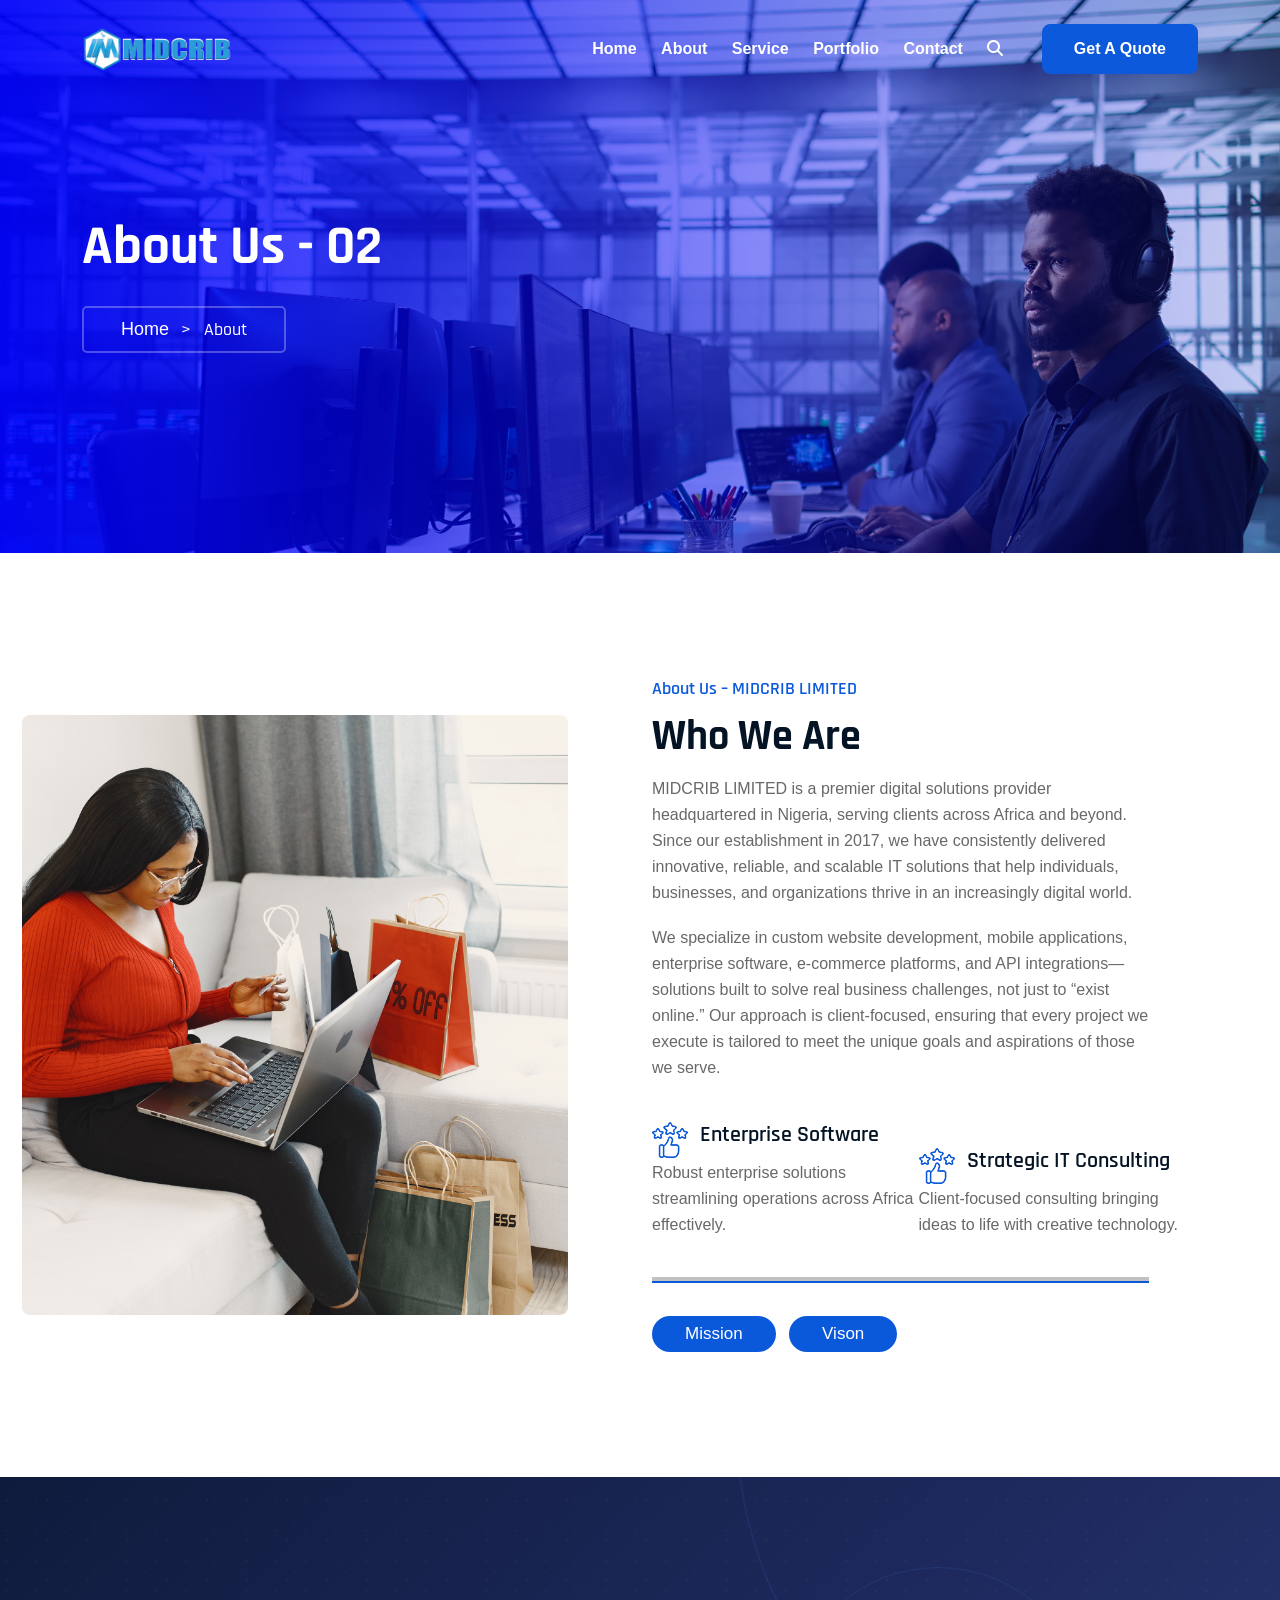
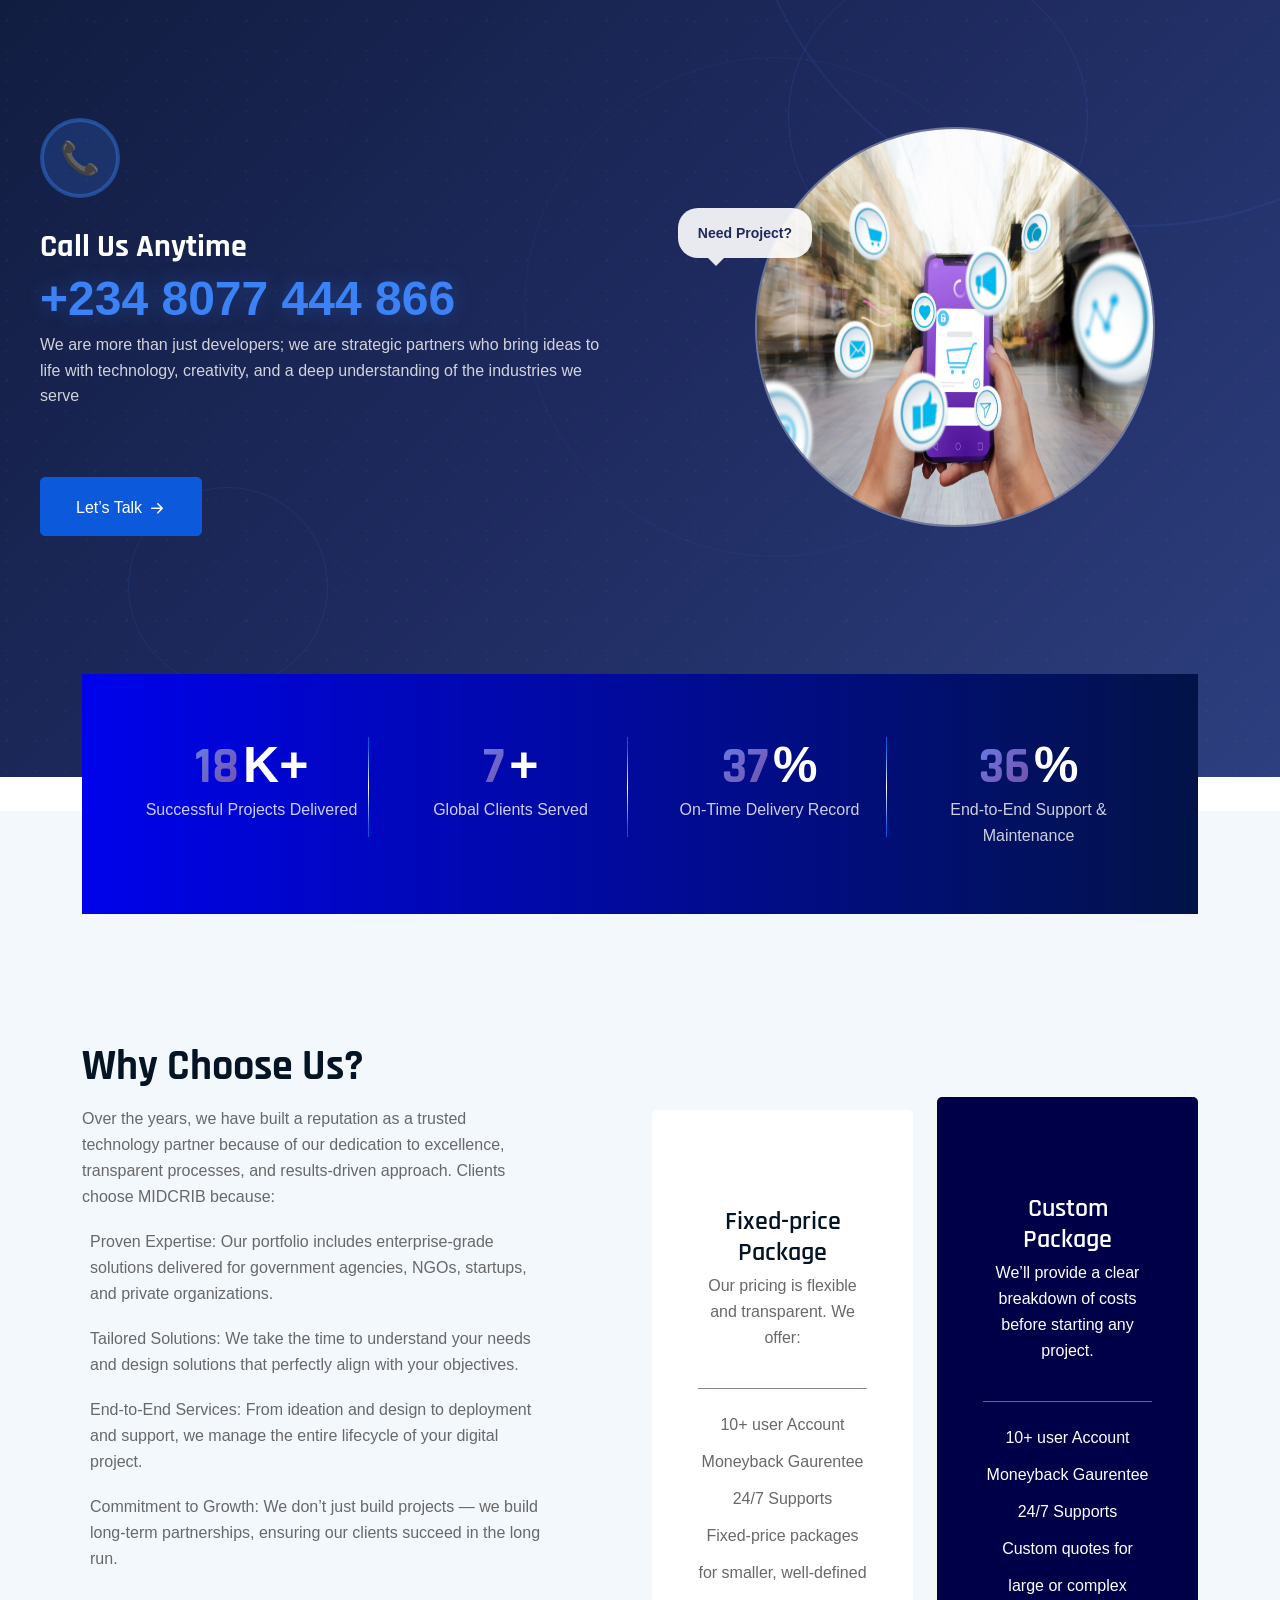
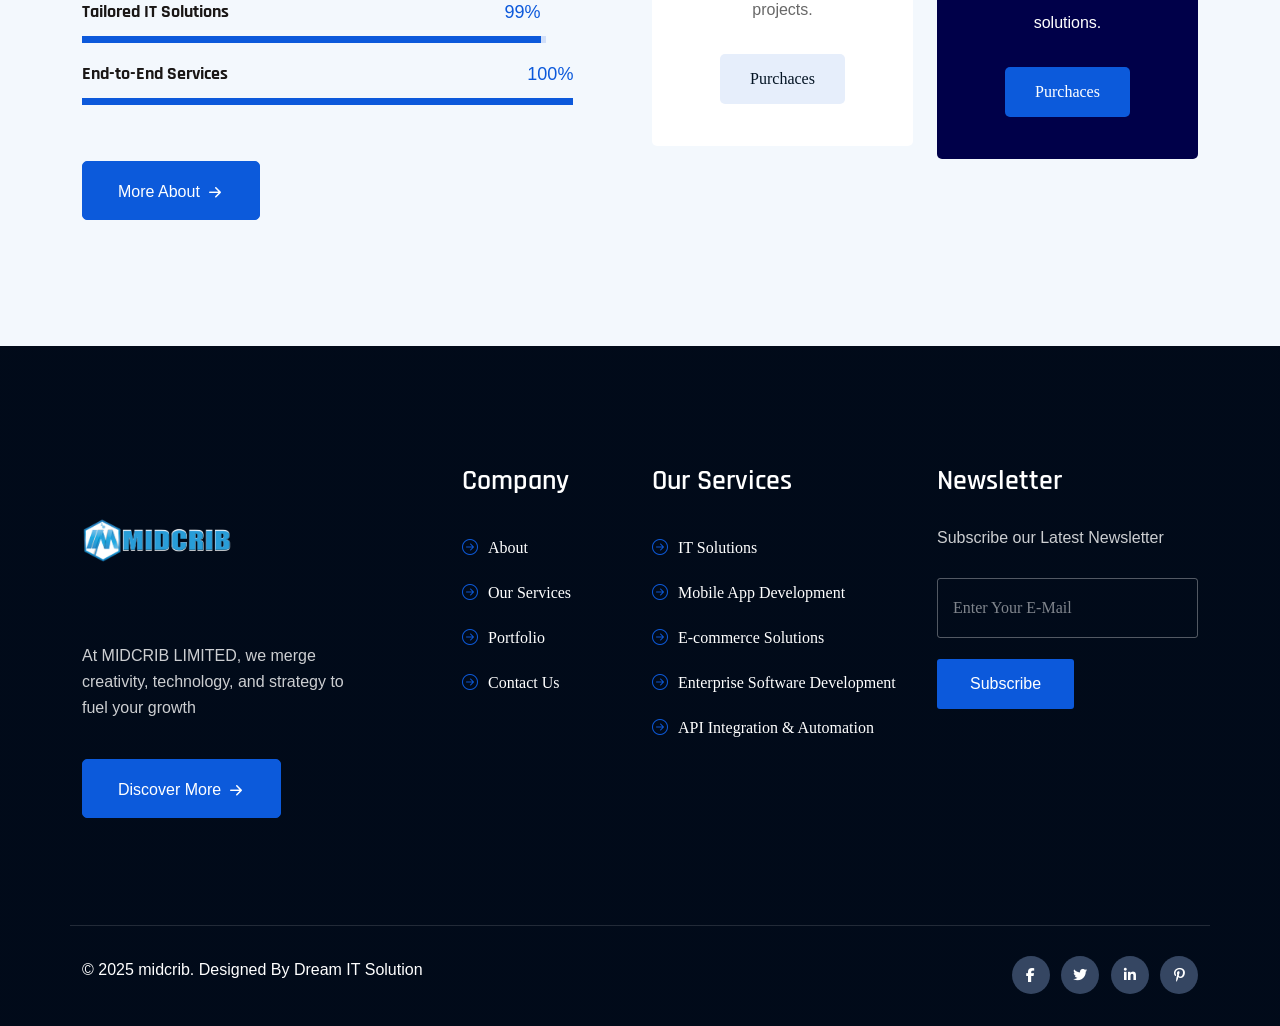
==== about.html @ 83076088 "content update" ====
<!DOCTYPE HTML>
<html lang="en-US">

<head>
	<!-- Basic Meta Tags -->
	<meta charset="UTF-8">
	<meta http-equiv="x-ua-compatible" content="ie=edge">
	<meta name="viewport" content="width=device-width, initial-scale=1">
	
	<!-- SEO Meta Tags -->
	<title>MIDCRIB LIMITED - Innovative IT Solutions & Custom Web Development Company</title>
	<meta name="description" content="MIDCRIB LIMITED delivers innovative IT solutions, custom websites, and enterprise applications for individuals, startups, and organizations. Expert web development, software solutions, and digital transformation services.">
	<meta name="keywords" content="IT solutions Nigeria, web development, custom websites, enterprise applications, software development, digital transformation, startup solutions, MIDCRIB LIMITED, technology consulting, web design Nigeria">
	<meta name="author" content="MIDCRIB LIMITED">
	<meta name="robots" content="index, follow">
	<meta name="language" content="English">
	<meta name="geo.region" content="NG">
	<meta name="geo.placename" content="Nigeria">
	
	<!-- Open Graph / Facebook -->
	<meta property="og:type" content="website">
	<meta property="og:url" content="https://www.midcriblimited.com/">
	<meta property="og:title" content="MIDCRIB LIMITED - Innovative IT Solutions & Custom Web Development">
	<meta property="og:description" content="Expert IT solutions company delivering custom websites, enterprise applications, and digital transformation services for individuals, startups, and organizations.">
	<meta property="og:image" content="https://www.midcriblimited.com/assets/images/og-image.jpg">
	<meta property="og:image:width" content="1200">
	<meta property="og:image:height" content="630">
	<meta property="og:site_name" content="MIDCRIB LIMITED">
	<meta property="og:locale" content="en_US">
	
	<!-- Twitter Card -->
	<meta name="twitter:card" content="summary_large_image">
	<meta name="twitter:url" content="https://www.midcriblimited.com/">
	<meta name="twitter:title" content="MIDCRIB LIMITED - Innovative IT Solutions & Web Development">
	<meta name="twitter:description" content="Expert IT solutions company delivering custom websites, enterprise applications, and digital transformation services.">
	<meta name="twitter:image" content="https://www.midcriblimited.com/assets/images/twitter-card.jpg">
	<meta name="twitter:creator" content="@midcriblimited">
	
	<!-- Canonical URL -->
	<link rel="canonical" href="https://www.midcriblimited.com/">
	
	<!-- Favicons & Icons -->
	<link rel="icon" type="image/png" sizes="56x56" href="assets/images/logo.png">
	<link rel="icon" type="image/png" sizes="32x32" href="assets/images/favicon-32x32.png">
	<link rel="icon" type="image/png" sizes="16x16" href="assets/images/favicon-16x16.png">
	<link rel="apple-touch-icon" sizes="180x180" href="assets/images/apple-touch-icon.png">
	<link rel="manifest" href="/site.webmanifest">
	<meta name="msapplication-TileColor" content="#da532c">
	<meta name="theme-color" content="#ffffff">
	
	<!-- Preconnect to external domains for performance -->
	<link rel="preconnect" href="https://fonts.googleapis.com">
	<link rel="preconnect" href="https://fonts.gstatic.com" crossorigin>
	<link rel="preconnect" href="https://cdnjs.cloudflare.com">
	
	<!-- DNS Prefetch -->
	<link rel="dns-prefetch" href="//www.google-analytics.com">
	<link rel="dns-prefetch" href="//www.googletagmanager.com">
	
	<!-- Structured Data - Organization Schema -->
	<script type="application/ld+json">
	{
		"@context": "https://schema.org",
		"@type": "Organization",
		"@id": "https://www.midcriblimited.com/#organization",
		"name": "MIDCRIB LIMITED",
		"description": "Innovative IT solutions company delivering custom websites, enterprise applications, and digital transformation services for individuals, startups, and organizations",
		"url": "https://www.midcriblimited.com",
		"logo": "https://www.midcriblimited.com/assets/images/logo.png",
		"foundingDate": "2020",
		"industry": "Information Technology",
		"knowsAbout": ["Web Development", "Software Development", "Digital Transformation", "Enterprise Applications", "IT Consulting"],
		"address": {
			"@type": "PostalAddress",
			"addressCountry": "Nigeria"
		},
		"contactPoint": {
			"@type": "ContactPoint",
			"contactType": "customer service",
			"areaServed": "NG",
			"availableLanguage": ["English"]
		},
		"offers": {
			"@type": "Service",
			"serviceType": ["Web Development", "Custom Software Development", "Enterprise Applications", "IT Consulting", "Digital Solutions"]
		},
		"sameAs": [
			"https://www.facebook.com/midcriblimited",
			"https://www.instagram.com/midcriblimited",
			"https://www.linkedin.com/company/midcriblimited",
			"https://twitter.com/midcriblimited"
		]
	}
	</script>
	
	<!-- CSS Files - Optimized Loading -->
	<!-- Critical CSS should be inlined, non-critical should be loaded async -->
	<link rel="preload" href="assets/css/bootstrap.min.css" as="style" onload="this.onload=null;this.rel='stylesheet'">
	<noscript><link rel="stylesheet" href="assets/css/bootstrap.min.css"></noscript>
	
	<link rel="preload" href="assets/css/style.css" as="style" onload="this.onload=null;this.rel='stylesheet'">
	<noscript><link rel="stylesheet" href="assets/css/style.css"></noscript>
	
	<!-- Non-critical CSS loaded asynchronously -->
	<link rel="stylesheet" href="assets/css/owl.carousel.min.css" type="text/css" media="all">
	<link rel="stylesheet" href="assets/css/animate.css" type="text/css" media="all">
	<link rel="stylesheet" href="assets/css/bootstraps.css" type="text/css" media="all">
	<link rel="stylesheet" href="assets/css/animated-text.css" type="text/css" media="all">
	<link rel="stylesheet" href="assets/css/all.min.css" type="text/css" media="all">
	<link rel="stylesheet" href="assets/css/theme-default.css" type="text/css" media="all">
	<link rel="stylesheet" href="assets/css/meanmenu.min.css" type="text/css" media="all">
	<link rel="stylesheet" href="assets/css/font-awesome.min.css" type="text/css" media="all">
	<link rel="stylesheet" href="assets/css/owl.transitions.css" type="text/css" media="all">
	<link rel="stylesheet" href="venobox/venobox.css" type="text/css" media="all">
	<link rel="stylesheet" href="assets/css/bootstrap-icons.css" type="text/css" media="all">
	<link rel="stylesheet" href="assets/css/responsive.css" type="text/css" media="all">
	<link rel="stylesheet" href="assets/css/coustom-animation.css" type="text/css" media="all">
	<link rel="stylesheet" href="https://cdnjs.cloudflare.com/ajax/libs/font-awesome/6.4.0/css/all.min.css">
	<link rel="stylesheet" href="https://cdn.jsdelivr.net/npm/bootstrap-icons@1.11.3/font/bootstrap-icons.css">
	<!-- Google Analytics (replace with your actual tracking ID) -->
	<script async src="https://www.googletagmanager.com/gtag/js?id=GA_MEASUREMENT_ID"></script>
	<script>
		window.dataLayer = window.dataLayer || [];
		function gtag(){dataLayer.push(arguments);}
		gtag('js', new Date());
		gtag('config', 'GA_MEASUREMENT_ID');
	</script>
	
	<!-- JavaScript -->
	<script src="assets/js/vendor/modernizr-3.5.0.min.js"></script>
</head>
<body>
	<!-- loder -->
	<!-- <div class="loader-wrapper">
		<span class="loader"></span>
		<div class="loder-section left-section"></div>
		<div class="loder-section right-section"></div>
	</div> -->

<!--==================================================-->
<!-- Start Toptech Header Area Inner Style-->
<!--==================================================-->
<div class="header-area inner-style" id="sticky-header" >
	<div class="container">
		<div class="row align-items-center">
			<div class="col-lg-3">
					<div class="header-logo">
					<a href="index.html"><img src="assets/images/logo.png" alt="logo" style="width: 150px; height: 50px; object-fit: contain"></a>
				</div>
			</div>
			<div class="col-lg-9">
				<div class="header-menu">
					<ul>
						<li class="menu-item-has-children"><a href="/index.html">Home</a>
                           <!-- <ul class="sub-menu">
                           	    <li><a href="index.html">Home 1</a></li>
                           	    <li><a href="index-2.html">Home 2</a></li>
                           	  	<li><a href="index-3.html">Home 3</a></li>
								<li><a href="index-4.html">Home 4</a></li>
								<li><a href="https://html.ditsolution.net/toptech2/">Home 5 (New)</a></li>
								<li><a href="https://html.ditsolution.net/toptech2/index-2.html">Home 6 (New)</a></li>
                           </ul> -->
						</li>
						<li class="menu-item-has-children"><a href="#">About</a>
                           <ul class="sub-menu">
                           	   <li><a href="about.html">About Us </a></li>
                           	   <li><a href="mission.html">Mission </a></li>
                           	   <li><a href="about-2.html">Vision</a></li>
                           </ul>
						</li>
						<li class="menu-item-has-children"><a href="#">Service</a>
                           <!-- <ul class="sub-menu">
                           	   <li><a href="service.html">Service</a></li>
                           	   <li><a href="service-details.html">Service Details</a></li>
                           </ul> -->
						</li>
						<li class="menu-item-has-children"><a href="#">Portfolio</i></a>
                           <!-- <ul class="sub-menu">
                           	   <li><a href="choose-us.html">Why Choose Us</a></li>
                           	   <li><a href="mission.html">Mission Visson </a></li>
                           	   <li><a href="team.html">Our Team</a></li>
                           	   <li><a href="team-details.html">Team Details </a></li>
                           	   <li><a href="project.html">Our Project</a></li>
                           	   <li><a href="project-details.html">Project Details </a></li>
                           	   <li><a href="location.html">Our Location </a></li>
                           	   <li><a href="pricing.html">Our Pricing</a></li>
                           	   <li><a href="careers.html">Careers </a></li>
                           	   <li><a href="faqs.html">Faqs</a></li>
                           </ul> -->
						</li>
					    <!-- <li class="menu-item-has-children"><a href="#">Blog<i class="fas fa-chevron-down"></i></a> -->
                           <!-- <ul class="sub-menu">
                           	   <li><a href="blog-grid.html">Blog Grid</a></li>
                           	   <li><a href="blog-list.html">Blog List</a></li>
                           	   <li><a href="blog-2column.html">Blog 2column</a></li>
                           	   <li><a href="blog-details.html">Blog Details </a></li>
                           </ul> -->
						<!-- </li> -->
						<li><a href="contact.html">Contact</a></li>
					</ul>
					<div class="header-search-icon search-box-outer">
						<a href="#"><i class="fa-solid fa-magnifying-glass"></i></a>
					</div>
					<div class="header-button">
						<a href="contact.html">Get A Quote</a>
					</div>
				</div>
			</div>
		</div>
	</div>
</div>
<!--==================================================-->
<!-- End Toptech Header Area Inner Style-->
<!--==================================================-->



<!--==================================================-->
<!-- Start Main Menu Area -->
<!--==================================================-->
<div class="mobile-menu-area sticky d-sm-block d-md-block d-lg-none ">
	<div class="mobile-menu">
		<nav class="header-menu">
			<ul class="nav_scroll">
				<li class="menu-item-has-children"><a href="/index.html">Home</a>
                   <!-- <ul class="sub-menu">
                   	    <li><a href="index.html">Home 1</a></li>
						<li><a href="index-2.html">Home 2</a></li>
						<li><a href="index-3.html">Home 3</a></li>
						<li><a href="index-4.html">Home 4</a></li>
						<li><a href="https://html.ditsolution.net/toptech2/">Home 5 (New)</a></li>
						<li><a href="https://html.ditsolution.net/toptech2/index-2.html">Home 6 (New)</a></li>
                   </ul> -->
				</li>
				<li class="menu-item-has-children"><a href="#">About</a>
                   <ul class="sub-menu">
                   	   <li><a href="about.html">About Us </a></li>
                   	   <li><a href="mission.html">Mission</a></li>
                   </ul>
				</li>
				<li class="menu-item-has-children"><a href="#">Service</a>
                   <!-- <ul class="sub-menu">
                   	   <li><a href="service.html">Service</a></li>
                   	   <li><a href="service-details.html">Service Details</a></li>
                   </ul> -->
				</li>
				<li class="menu-item-has-children"><a href="#">Portfolio</a>
                   <!-- <ul class="sub-menu">
                   	   <li><a href="choose-us.html">Why Choose Us</a></li>
                   	   <li><a href="mission.html">Mission Visson </a></li>
                   	   <li><a href="team.html">Our Team</a></li>
                   	   <li><a href="team-details.html">Team Details </a></li>
                   	   <li><a href="project.html">Our Project</a></li>
                   	   <li><a href="project-details.html">Project Details </a></li>
                   	   <li><a href="location.html">Our Location </a></li>
                   	   <li><a href="pricing.html">Our Pricing</a></li>
                   	   <li><a href="careers.html">Careers </a></li>
                   	   <li><a href="faqs.html">Faqs</a></li>
                   </ul> -->
				</li>
			    <!-- <li class="menu-item-has-children"><a href="#">Blog</a> -->
                   <!-- <ul class="sub-menu">
                   	   <li><a href="blog-grid.html">Blog Grid</a></li>
                   	   <li><a href="blog-list.html">Blog List</a></li>
                   	   <li><a href="blog-2column.html">Blog 2column</a></li>
                   	   <li><a href="blog-details.html">Blog Details </a></li>
                   </ul> -->
				<!-- </li> -->
				<li><a href="contact.html">Contact</a></li>
			</ul>
		</nav>
	</div>
</div>
<!--==================================================-->
<!-- End Main Menu Area -->
<!--==================================================-->



<!--==================================================-->
<!-- Start Toptech Breadcumb Area -->
<!--==================================================-->
<div class="breadcumb-area">
	<div class="container">
		<div class="row">
			<div class="col-lg-12">
				<div class="breadcumb-content">
					<h4 class="fade-in-up delay-1">About Us - 02</h4>
					<ul class="fade-in-up delay-2">
						<li><a href="index.html">Home</a></li>
						<li>></li>
						<li>About</li>
					</ul>
				</div>
			</div>
		</div>
	</div>
</div>
<!--==================================================-->
<!-- End Toptech Breadcumb Area -->
<!--==================================================-->



<!--==================================================-->
<!-- Start Toptech About Area Inner Style Two-->
<!--==================================================-->
<div class="about-area inner-style-two">
	<div class="container">
		<div class="row align-items-center">
            <div class="col-lg-6">
            	<div class="about-left fade-in-scale delay-1 " style="position: relative;">
	            	<div class="about-thumb " style="width: 100%; height: 600px; background: url('assets/images/woman-using-computer-credit-card.jpg') no-repeat center center; background-size: cover; border-radius: 8px;">
                    </div>
	            	<!-- <div class="about-video-box">
	            		<a class="video-vemo-icon venobox vbox-item" data-vbtype="youtube" data-autoplay="true" href="https://www.youtube.com/watch?v=e6R6VsgD8yQ&amp;amp;t=179s"><i class="bi bi-play-fill"></i></a>
	            	</div> -->
            	</div>
            </div>
            <div class="col-lg-6">
            	<div class="abour-right fade-in-scale delay-2">
            		<div class="section-title left inner-style">
            			<h4>About Us – MIDCRIB LIMITED</h4>
            			<h1>Who We Are</h1>
            			<!-- <h1>Business Solution.</h1> -->
            			<p class="section-desc">MIDCRIB LIMITED is a premier digital solutions provider headquartered in Nigeria, serving clients across Africa and beyond. Since our establishment in 2017, we have consistently delivered innovative, reliable, and scalable IT solutions that help individuals, businesses, and organizations thrive in an increasingly digital world.</p>
            			<p class="section-desc">
                            We specialize in custom website development, mobile applications, enterprise software, e-commerce platforms, and API integrations—solutions built to solve real business challenges, not just to “exist online.” Our approach is client-focused, ensuring that every project we execute is tailored to meet the unique goals and aspirations of those we serve.
                        </p>
            			<!-- <p class="section-desc">At MIDCRIB, we are more than just developers; we are strategic partners who bring ideas to life with technology, creativity, and a deep understanding of the industries we serve. -->
                        </p>
            		</div>
            		<div class="about-single-box fade-in-scale ">
            			<div class="about-icon">
            				<img src="assets/images/about-icon4.png" alt="">
            			</div>
            			<div class="about-box-content">
            				        <h4>Enterprise Software</h4>

        <p>Robust enterprise solutions streamlining operations across Africa effectively.</p>

            			</div>
            		</div>            		
            		<div class="about-single-box fade-in-scale ">
            			<div class="about-icon">
            				<img src="assets/images/about-icon4.png" alt="">
            			</div>
            	 <div class="about-box-content">
        <h4>Strategic IT Consulting</h4>
        <p>Client-focused consulting bringing ideas to life with creative technology.</p>
    </div>
            		</div>
            		
            	</div>
            	<div class="about-single-button">
            		<a href="#">Mission</a>
            	</div>            	
            	<div class="about-single-button">
            		<a href="#">Vison</a>
            	</div>
            </div>
		</div>
	</div>
</div>
<!--==================================================-->
<!-- End Toptech About Area Inner Style Two-->
<!--==================================================-->


 <div class="call-us-section">
        <div class="background-circles">
            <div class="circle-1"></div>
            <div class="circle-2"></div>
            <div class="circle-3"></div>
        </div>
        
        <div class="content-wrapper slide-up-bounce ">
            <div class="call-content ">
                <div class="call-icon"></div>
                <h2 class="call-title">Call Us Anytime</h2>
                <div class="phone-number">+234 8077 444 866</div>
                <p class="call-description">
                   We are more than just developers; we are strategic partners who bring ideas to life with technology, creativity, and a deep understanding of the industries we serve
                </p>
               
                <div class="toptech-button inner-style">
                   
                    <a href="#">Let’s Talk<i class="bi bi-arrow-right-short"></i></a>
                </div>
            </div>
            
            <div class="image-side">
                <div class="person-placeholder">
                <img src="/assets/images/2150063168.jpg" class="person-placeholder" alt="">
                    <div class="speech-bubble">Need Project?</div>
                </div>
            </div>
        </div>
    </div>



<!--==================================================-->
<!-- Start Toptech Counter Area Home Three-->
<!--==================================================-->
<div class="counter-area style-three">
	<div class="container">
		<div class="row add-bg">
			<div class="col-lg-3 col-md-6 col-sm-6">
				<div class="single-counter-box  counter-slide-up delay-1">
					   <div class="counter-content">
                        <h4 class="counter-number counterup" data-count="50">0</h4>
                        <span class="counter-symbol">K+</span>
                        <p class="text-fade-in delay-1">Successful Projects Delivered</p>
                    </div>
				</div>
			</div>			
			<div class="col-lg-3 col-md-6 col-sm-6">
				<div class="single-counter-box counter-slide-up delay-2">
					   <div class="counter-content">
                        <h4 class="counter-number counterup" data-count="20">0</h4>
                        <span class="counter-symbol">+</span>
                        <p class="text-fade-in delay-2">Global Clients Served</p>
                    </div>
				</div>
			</div>			
			<div class="col-lg-3 col-md-6 col-sm-6">
				<div class="single-counter-box counter-slide-up delay-3">
					 <div class="counter-content">
                        <h4 class="counter-number counterup" data-count="100">0</h4>
                        <span class="counter-symbol">%</span>
                        <p class="text-fade-in delay-3">On-Time Delivery Record</p>
                    </div>
				</div>
			</div>			
			<div class="col-lg-3 col-md-6 col-sm-6">
				<div class="single-counter-box last-child counter-slide-up delay-4">
				  <div class="counter-content">
                        <h4 class="counter-number counterup" data-count="100">0</h4>
                        <span class="counter-symbol">%</span>
                        <p class="text-fade-in delay-4">End-to-End Support & Maintenance</p>
                    </div>
				</div>
			</div>
		</div>
	</div>
</div>
<!--==================================================-->
<!-- End Toptech Counter Area Style Three-->
<!--==================================================-->



<!--==================================================-->
<!-- Start Toptech Choose Us Area Style Three-->
<!--==================================================-->
<div class="choose-us-area style-three">
	<div class="container">
		<div class="row align-items-center">
			<div class="col-lg-6">
			    <div class="section-title left inner-style">
        			<!-- <h4></h4> -->
        			<h1>Why Choose Us?</h1>
        			<!-- <h1>with a Reliable IT Service</h1> -->
        			<p class="section-desc fade-in-up delay-1">Over the years, we have built a reputation as a trusted technology partner because of our dedication to excellence, transparent processes, and results-driven approach. Clients choose MIDCRIB because:</p>
                   
        			<p class="section-desc fade-in-up delay-2" style="padding-left: 8px;">Proven Expertise: Our portfolio includes enterprise-grade solutions delivered for government agencies, NGOs, startups, and private organizations.

                    </p>
        			<p class="section-desc fade-in-up delay-3" style="padding-left: 8px;">Tailored Solutions: We take the time to understand your needs and design solutions that perfectly align with your objectives.

                    </p>
        			<p class="section-desc fade-in-up delay-4" style="padding-left: 8px;">End-to-End Services: From ideation and design to deployment and support, we manage the entire lifecycle of your digital project.
                    </p>
        			<p class="section-desc fade-in-up delay-5" style="padding-left: 8px;">Commitment to Growth: We don’t just build projects — we build long-term partnerships, ensuring our clients succeed in the long run.
                    </p>
        			
            	</div>
				<div class="wrapper">
			        <div class="skill">
			            <p>Tailored IT Solutions</p>
			            <div class="skill-bar skill1 wow slideInLeft animated">
			                <span class="skill-count1">99%</span>
			            </div>
			        </div>
			        <div class="skill">
			            <p>End-to-End Services</p>
			            <div class="skill-bar skill2 wow slideInLeft animated">
			                 <span class="skill-count2">100%</span>
			            </div>
			        </div>
			        <div class="toptech-button inner-style">
                    	<a href="#">More About<i class="bi bi-arrow-right-short"></i></a>
                    </div>
				</div>
			</div>
			<div class="col-lg-3 col-md-6 col-sm-6 fade-in-up">
               <div class="single-pricing-box  ">
               	   <div class="pricing-icon">
               	   	  <img src="assets/images/home-3/pricing-icon.png" alt="">
               	   </div>
               	   <div class="pricing-content">
               	   	   <h4>Fixed-price Package</h4>
               	   	   <p>Our pricing is flexible and transparent. We offer:</p>
               	   	   <!-- <h1>$30 <span>/ Month</span> </h1> -->
               	   </div>
               	   <div class="pricing-list">
               	   	    <ul>
               	   	    	<li>10+ user Account</li>
               	   	    	<li>Moneyback Gaurentee</li>
               	   	    	<li>24/7 Supports</li>
               	   	    	<li>Fixed-price packages for smaller, well-defined projects.</li>
               	   	    </ul>
               	   </div>
               	   <div class="pricing-button">
               	   	   <a href="#">Purchaces</a>
               	   </div>
               </div>
			</div>			
			<div class="col-lg-3 col-md-6 col-sm-6 fade-in-up ">
               <div class="single-pricing-box two">
               	   <div class="pricing-icon">
               	   	  <img src="assets/images/home-3/pricing-icon.png" alt="">
               	   </div>
               	   <div class="pricing-content">
               	   	   <h4>Custom  Package</h4>
               	   	   <p>We’ll provide a clear breakdown of costs before starting any project.</p>
               	   	   <!-- <h1>$10 <span>/ Month</span> </h1> -->
               	   </div>
               	   <div class="pricing-list">
               	   	    <ul>
               	   	    	<li>10+ user Account</li>
               	   	    	<li>Moneyback Gaurentee</li>
               	   	    	<li>24/7 Supports</li>
               	   	    	<li>Custom quotes for large or complex solutions.</li>
               	   	    </ul>
               	   </div>
               	   <div class="pricing-button">
               	   	   <a href="#">Purchaces</a>
               	   </div>
               </div>
			</div>
		</div>
	</div>
</div>
<!--==================================================-->
<!-- End Toptech Choose us Area Style Three-->
<!--==================================================-->


<!--==================================================-->
<!-- Start Toptech Brand Area Style Two-->
<!--==================================================-->
<!-- <div class="brand-area style-two">
	<div class="container">
		<div class="row">
			<div class="brand-list-1 owl-carousel">
				<div class="col-lg-12">
					<div class="single-brand-box">
						<div class="brand-thumb">
							<img src="assets/images/home-2/brand-1.png" alt="">
						</div>
					</div>
				</div>			
				<div class="col-lg-12">
					<div class="single-brand-box">
						<div class="brand-thumb">
							<img src="assets/images/home-2/brand-2.png" alt="">
						</div>
					</div>
				</div>			
				<div class="col-lg-12">
					<div class="single-brand-box">
						<div class="brand-thumb">
							<img src="assets/images/home-2/brand-3.png" alt="">
						</div>
					</div>
				</div>			
				<div class="col-lg-12">
					<div class="single-brand-box">
						<div class="brand-thumb">
							<img src="assets/images/home-2/brand-4.png" alt="">
						</div>
					</div>
				</div>			
				<div class="col-lg-12">
					<div class="single-brand-box">
						<div class="brand-thumb">
							<img src="assets/images/home-2/brand-5.png" alt="">
						</div>
					</div>
				</div>
			</div>
		</div>
	</div>
</div> -->
<!--==================================================-->
<!-- End Toptech Brand Area Style Two-->
<!--==================================================-->



<!--==================================================-->
<!-- Start Toptech Footer Area Style One-->
<!--==================================================-->
<div class="footer-area style-one">
	<div class="container">
		<div class="row">
			<div class="col-lg-4 col-md-6">
				<div class="footer-logo">
					<a href="index.html"><img src="assets/images/logo.png" alt="" style="width: 150px; height: 150px; object-fit: contain;"></a>
				</div>
				<div class="footer-widget-desc">
					<p>At MIDCRIB LIMITED, we merge creativity, technology, and strategy to fuel your growth</p>
				</div>
				<div class="toptech-button inner-style">
                    <a href="/index.html">Discover More<i class="bi bi-arrow-right-short"></i></a>
                </div>
			</div>
			<div class="col-lg-2 col-md-6">
				<div class="footer-widget-content">
					<div class="footer-widget-title">
						<h4>Company</h4>
					</div>
					<div class="footer-widget-menu">
						<ul>
							<li><a href="about.html"><i class="bi bi-arrow-right-circle"></i>About</a></li>
							<li><a href="team.html"><i class="bi bi-arrow-right-circle"></i>Our Services</a></li>
							<li><a href="portfolio.html"><i class="bi bi-arrow-right-circle"></i>Portfolio</a></li>
							<li><a href="blog-grid.html"><i class="bi bi-arrow-right-circle"></i>Contact Us</a></li>

						</ul>
					</div>
				</div>
			</div>			
			<div class="col-lg-3 col-md-6">
				<div class="footer-widget-content">
					<div class="footer-widget-title">
						<h4>Our Services</h4>
					</div>
					<div class="footer-widget-menu">
						<ul>
							<li><a href="#"><i class="bi bi-arrow-right-circle"></i>IT Solutions</a></li>
							<li><a href="#"><i class="bi bi-arrow-right-circle"></i>Mobile App Development</a></li>
							<li><a href="#"><i class="bi bi-arrow-right-circle"></i>E-commerce Solutions</a></li>
							<li><a href="#"><i class="bi bi-arrow-right-circle"></i>Enterprise Software Development</a></li>
							<li><a href="#"><i class="bi bi-arrow-right-circle"></i>API Integration & Automation</a></li>
						</ul>
					</div>
				</div>
			</div>
		    <div class="col-lg-3 col-md-6">
				<div class="footer-widget-content">
					<div class="footer-widget-title">
						<h4>Newsletter</h4>
					</div>
                    <p class="f-desc-2">Subscribe our Latest Newsletter</p>
                    <form action="#">
                    	<div class="footer-newslatter-box">
                    		<input type="text" name="Email" placeholder="Enter Your E-Mail" required>
                    		<button type="submit">Subscribe</button>
                    	</div>
                    </form>
				</div>
			</div>
		</div>
		<div class="row align-items-center">
			<div class="footer-bottom-area">
				<div class="row">
					<div class="col-lg-6 col-md-6">
						<div class="footer-bottom-content">
							<p>© 2025 midcrib. Designed By Dream IT Solution</p>
						</div>
					</div>
					<div class="col-lg-6 col-md-6">
						<div class="footer-botton-social-icon">
							<ul>
								<li><a href="#"><i class="fa-brands fa-facebook-f"></i></a></li>
								<li><a href="#"><i class="fa-brands fa-twitter"></i></a></li>
								<li><a href="#"><i class="fa-brands fa-linkedin-in"></i></a></li>
								<li><a href="#"><i class="fa-brands fa-pinterest-p"></i></a></li>
							</ul>
						</div>
					</div>
				</div>
			</div>
		</div>
	</div>
</div>
<!--==================================================-->
<!-- End Toptech Footer Area Style One-->
<!--==================================================-->




<!--==================================================-->
<!-- Start Toptech Scroll Up-->
<!--==================================================-->
<div class="prgoress_indicator active-progress">
        <svg class="progress-circle svg-content" width="100%" height="100%" viewBox="-1 -1 102 102">
          <path d="M50,1 a49,49 0 0,1 0,98 a49,49 0 0,1 0,-98" style="transition: stroke-dashoffset 10ms linear 0s; stroke-dasharray: 307.919, 307.919; stroke-dashoffset: 212.78;"></path>
        </svg>
 </div>
<!--==================================================-->
<!-- End Toptech Scroll Up-->
<!--==================================================-->
    
<script>
// Intersection Observer for scroll animations
const observerOptions = {
    threshold: 0.1,
    rootMargin: '0px 0px -50px 0px'
};

const observer = new IntersectionObserver((entries) => {
    entries.forEach(entry => {
        if (entry.isIntersecting) {
            entry.target.classList.add('animate');
            
            // Trigger counter animation if element has counter (existing logic)
            const counter = entry.target.querySelector('.counter[data-count]');
            if (counter && !counter.classList.contains('counted')) {
                counter.classList.add('counted');
                animateCounter(counter);
            }
            
            // Trigger counter animation for counterup elements (new logic)
            const counterElement = entry.target.querySelector('.counterup[data-count]');
            if (counterElement && !counterElement.classList.contains('counted')) {
                counterElement.classList.add('counted');
                animateCounterUp(counterElement);
            }
        }
    });
}, observerOptions);

// Original counter animation function
function animateCounter(element) {
    const target = parseInt(element.getAttribute('data-count'));
    const increment = target / 50;
    let current = 0;
    
    const timer = setInterval(() => {
        current += increment;
        if (current >= target) {
            current = target;
            clearInterval(timer);
        }
        
        if (element.textContent.includes('%')) {
            element.textContent = Math.floor(current) + '%';
        } else {
            element.textContent = Math.floor(current) + '+';
        }
    }, 30);
}

// Enhanced counter animation function for counterup
function animateCounterUp(element) {
    const target = parseInt(element.getAttribute('data-count'));
    const duration = 2000; // 2 seconds
    const increment = target / (duration / 16); // 60fps
    let current = 0;
    
    const timer = setInterval(() => {
        current += increment;
        if (current >= target) {
            current = target;
            clearInterval(timer);
            // Add pulse effect when animation completes
            element.style.animation = 'pulse-glow 2s ease-in-out infinite';
        }
        element.textContent = Math.floor(current);
    }, 16);
}

// Observe all elements with animation classes
document.addEventListener('DOMContentLoaded', () => {
    const animatedElements = document.querySelectorAll('.fade-in-up, .fade-in-left, .fade-in-right, .fade-in, .fade-in-scale, .slide-in-left, .slide-in-right, .zoom-in, .rotate-fade-in, .fade-in-down, .slide-up-bounce, .counter-slide-up, .text-fade-in');
    animatedElements.forEach(el => observer.observe(el));
});
</script>
	<!-- jquery js -->
	<script src="assets/js/vendor/jquery-3.6.2.min.js"></script>
	<!-- bootstrap js -->
	<script src="assets/js/bootstrap.min.js"></script>
	<!-- carousel js -->
	<script src="assets/js/owl.carousel.min.js"></script>
	<!-- animated-text js -->
	<script src="assets/js/animated-text.js"></script>
	<!-- wow js -->
	<script src="assets/js/wow.js"></script>
	<!-- ajax-mail js -->
	<script src="assets/js/ajax-mail.js"></script>
	<!-- imagesloaded js -->
	<script src="assets/js/imagesloaded.pkgd.min.js"></script>
	<!-- venobox js -->
	<script src="venobox/venobox.js"></script>
	<!--  animated-text js -->
	<script src="assets/js/animated-text.js"></script>
	<!-- venobox min js -->
	<script src="venobox/venobox.min.js"></script>
	<!-- jquery meanmenu js -->
	<script src="assets/js/jquery.meanmenu.js"></script>
	<!-- theme js -->
	<script src="assets/js/theme.js"></script>
	<!-- Cousom carousel js -->
	<script src="assets/js/coustom-carousel.js"></script>
	<script src="assets/js/scroll-up.js"></script>

</body>
</html>
---- assets/css/style.css ----
/*==============================================
Template Name: Toptech - Toptech It Solutions HTML5 Template 
Author:  https://themeforest.net/user/dreamit-solution
Description: Description
Version: 1.0.0
Text Domain: Toptech
Tags: consulting, finance, corporate, business, consultant, multipurpose, technology, it-solution, software, agency, company, portfolio, bangking, insurance, digital-agency, digital-marketing.
================================================*/

/*TABLE OF CONTENTS*/
/*=====================
01. Toptech Header Area Css
02. Toptech Top header Area Css 
03. Toptech Hero Area Css
04. Toptech About Area Css
05. Toptech Feature Area Css 
05. Toptech Service Area Css
06. Toptech Services Details Area
07. Toptech Faqs Area Css
08. Toptech Work Process Area Css
09. Toptech Portfolio Area Css
10. Toptech Project Area Css
10. Toptech Project Details Css
11. Toptech Team Area Css
12. Toptech Testimonial Area Css
13. Toptech Brand Area Css
14. Toptech Blog Area Css
15. Toptech Blog Gird Area
16. Toptech Blog Details Area
17. Toptech Counter Area Css
18. Toptech Footer Area Css
19. Toptech Loader
20. Toptech Scroll Up Css
21. Toptech Search Popup css
22. Toptech Top Menu
23. Toptech Careers Area Css
24. Toptech section-title css
25. Toptech Contact Area
26. Toptech Location Area Css
27. Toptech Mission Area Css
28. Toptech Choose US Area Css
29. Toptech Team Details Area Css

=======================*/

/* Smooth scrolling for the entire page */
html {
    scroll-behavior: smooth;
}
     .call-us-section {
            position: relative;
            min-height: 100vh;
            background: linear-gradient(135deg, #0f1b3c 0%, #1e2a5e 50%, #2d3f7f 100%);
            overflow: hidden;
            display: flex;
            align-items: center;
            padding: 60px 20px;
        }

        .call-us-section::before {
            content: '';
            position: absolute;
            top: 0;
            left: 0;
            right: 0;
            bottom: 0;
            background-image: 
                radial-gradient(circle at 20% 80%, rgba(255, 255, 255, 0.03) 1px, transparent 1px),
                radial-gradient(circle at 80% 20%, rgba(255, 255, 255, 0.03) 1px, transparent 1px),
                radial-gradient(circle at 40% 40%, rgba(255, 255, 255, 0.02) 1px, transparent 1px);
            background-size: 30px 30px, 40px 40px, 50px 50px;
            background-position: 0 0, 15px 15px, 25px 25px;
        }

        .call-us-section::after {
            content: '';
            position: absolute;
            top: -50%;
            right: -20%;
            width: 800px;
            height: 800px;
            border: 2px solid rgba(59, 130, 246, 0.1);
            border-radius: 50%;
            animation: rotate 20s linear infinite;
        }

        .background-circles {
            position: absolute;
            top: 0;
            left: 0;
            right: 0;
            bottom: 0;
            pointer-events: none;
        }

        .circle-1 {
            position: absolute;
            top: 10%;
            right: 15%;
            width: 300px;
            height: 300px;
            border: 1px solid rgba(59, 130, 246, 0.15);
            border-radius: 50%;
            animation: pulse 4s ease-in-out infinite;
        }

        .circle-2 {
            position: absolute;
            top: 20%;
            right: 20%;
            width: 500px;
            height: 500px;
            border: 1px solid rgba(59, 130, 246, 0.08);
            border-radius: 50%;
            animation: pulse 6s ease-in-out infinite reverse;
        }

        .circle-3 {
            position: absolute;
            bottom: 10%;
            left: 10%;
            width: 200px;
            height: 200px;
            border: 1px solid rgba(59, 130, 246, 0.12);
            border-radius: 50%;
            animation: float 8s ease-in-out infinite;
        }

        .content-wrapper {
            position: relative;
            z-index: 10;
            max-width: 1200px;
            margin: 0 auto;
            display: grid;
            grid-template-columns: 1fr 1fr;
            gap: 60px;
            align-items: center;
        }

        .call-content {
            color: white;
        }

        .call-icon {
            width: 80px;
            height: 80px;
            background: rgba(59, 130, 246, 0.2);
            border: 2px solid rgba(59, 130, 246, 0.3);
            border-radius: 50%;
            display: flex;
            align-items: center;
            justify-content: center;
            margin-bottom: 30px;
            position: relative;
        }

        .call-icon::before {
            content: '📞';
            font-size: 32px;
        }

        .call-icon::after {
            content: '';
            position: absolute;
            width: 100%;
            height: 100%;
            border: 2px solid rgba(59, 130, 246, 0.4);
            border-radius: 50%;
            animation: ping 2s cubic-bezier(0, 0, 0.2, 1) infinite;
        }

        .call-title {
            font-size: 32px;
            font-weight: 700;
            margin-bottom: 20px;
            color: white;
        }

        .phone-number {
            font-size: 48px;
            font-weight: 800;
            color: #3b82f6;
            margin-bottom: 20px;
            text-shadow: 0 0 20px rgba(59, 130, 246, 0.3);
        }

        .call-description {
            font-size: 16px;
            line-height: 1.6;
            color: rgba(255, 255, 255, 0.8);
            margin-bottom: 30px;
        }

        .lets-talk-btn {
            background: linear-gradient(45deg, #3b82f6, #1d4ed8);
            color: white;
            padding: 15px 35px;
            border: none;
            border-radius: 8px;
            font-size: 16px;
            font-weight: 600;
            cursor: pointer;
            transition: all 0.3s ease;
            text-decoration: none;
            display: inline-block;
            box-shadow: 0 4px 15px rgba(59, 130, 246, 0.3);
        }

        .lets-talk-btn:hover {
            transform: translateY(-2px);
            box-shadow: 0 8px 25px rgba(59, 130, 246, 0.4);
        }

        .image-side {
            position: relative;
            display: flex;
            justify-content: center;
            align-items: center;
        }

        .person-placeholder {
            width: 400px;
            height: 400px;
            background: rgba(255, 255, 255, 0.1);
            border-radius: 50%;
            display: flex;
            align-items: center;
            justify-content: center;
            font-size: 18px;
            color: rgba(255, 255, 255, 0.6);
            border: 2px solid rgba(255, 255, 255, 0.1);
            position: relative;
        }

        .speech-bubble {
            position: absolute;
            top: 20%;
            left: -20%;
            background: rgba(255, 255, 255, 0.9);
            color: #1e2a5e;
            padding: 12px 20px;
            border-radius: 20px;
            font-weight: 600;
            font-size: 14px;
            animation: bounce 3s ease-in-out infinite;
        }

        .speech-bubble::after {
            content: '';
            position: absolute;
            bottom: -8px;
            left: 30px;
            width: 0;
            height: 0;
            border-left: 8px solid transparent;
            border-right: 8px solid transparent;
            border-top: 8px solid rgba(255, 255, 255, 0.9);
        }

        @keyframes rotate {
            from { transform: rotate(0deg); }
            to { transform: rotate(360deg); }
        }

        @keyframes pulse {
            0%, 100% { transform: scale(1); opacity: 0.5; }
            50% { transform: scale(1.05); opacity: 0.8; }
        }

        @keyframes float {
            0%, 100% { transform: translateY(0px); }
            50% { transform: translateY(-20px); }
        }

        @keyframes ping {
            75%, 100% {
                transform: scale(2);
                opacity: 0;
            }
        }

        @keyframes bounce {
            0%, 100% { transform: translateY(0px); }
            50% { transform: translateY(-10px); }
        }

        @media (max-width: 768px) {
            .content-wrapper {
                grid-template-columns: 1fr;
                gap: 40px;
                text-align: center;
            }
            
            .phone-number {
                font-size: 36px;
            }
            
            .call-title {
                font-size: 28px;
            }
              .speech-bubble {
            position: absolute;
            top: 15%;
            left: -5%;
            background: rgba(255, 255, 255, 0.9);
            color: #1e2a5e;
            padding: 12px 20px;
            border-radius: 20px;
            font-weight: 600;
            font-size: 14px;
            animation: bounce 3s ease-in-out infinite;
        }
        }
/* Animation classes */
.fade-in-up {
    opacity: 0;
    transform: translateY(50px);
    transition: all 0.8s ease-out;
}

.fade-in-up.animate {
    opacity: 1;
    transform: translateY(0);
}

.fade-in-right {
    opacity: 0;
    transform: translateX(50px);
    transition: all 0.8s ease-out;
}

.fade-in-right.animate {
    opacity: 1;
    transform: translateX(0);
}

/* Staggered animation delays */
.delay-1 { transition-delay: 0.1s; }
.delay-2 { transition-delay: 0.2s; }
.delay-3 { transition-delay: 0.3s; }
.delay-4 { transition-delay: 0.4s; }
.delay-5 { transition-delay: 0.5s; }


/*---=====================================================
   <!--Toptech Header Area Css Style One-->
=========================================================---*/
.header-area {
    margin-bottom: -106px;
}

.header-menu {
    text-align: right;
}

.header-menu ul {
    display: inline-block;
}

.header-menu ul li {
    display: inline-block;
    margin-right: 35px;
}

.header-menu ul li a {
    display: inline-block;
    font-weight: 600;
    font-size: 17px;
    padding: 40px 0;
    text-transform: capitalize;
    color: #fff;
    transition: 0.5s;
}

.header-menu ul li a:hover{
    color:#0c5adb;
}

.header-button {
    display: inline-block;
}

.header-button a {
    padding: 14px 34px;
    color: #fff;
    background: #0c5adb;
    border: 1px solid #0c5adb;
    border-radius: 4px;
    display: inline-block;
    position: relative;
    z-index: 1;
    transition: .5s;
    text-transform: capitalize;
    font-weight: 600;
}

.header-button a:hover{
    color:#0c5adb;
    background:#fff;
}

.header-menu ul li i {
    font-size: 12px;
    color: #fff;
    position: relative;
    left: 6px;
    top: -1px;
    transition: 0.5s;
}


.header-menu ul li a:hover i{
    color:#0c5adb;
}

.header-search-icon i {
    display: inline-block;
    color: #ffff;
    transition: 0.5s;
}

.header-search-icon i:hover{
    color: #0c5adb;
}

/*sub-menu*/
.header-menu ul li.menu-item-has-children {
    position: relative;
}

.header-menu ul li .sub-menu {
    position: absolute;
    width: 200px;
    display: block;
    text-align: left;
    background: #fff;
    opacity: 0;
    visibility: hidden;
    transition: 0.5s;
    top: 150%;
    z-index: 2;
    box-shadow: 0px 1px 3px rgba(0, 0, 0, 0.3);
    border-top: 5px solid #0c5adb;
    border-radius: 3px 3px 0 0;
}

.header-menu ul li:hover .sub-menu{
    opacity: 1;
    top: 100%;
    visibility: visible;
}

.header-menu ul li .sub-menu li a {
    display: block;
    padding: 8px 19px !important;
    color: #1e1e1e;
    width: 200px;
    text-transform: capitalize;
    font-size: 16px;
    font-weight: 600;
    transition: 0.5s;
    position: relative;
    z-index: 1;
}

.header-menu ul li .sub-menu li a:hover{
    color: #fff !important;
}

.header-menu ul li .sub-menu li a:before{
    position: absolute;
    content: "";
    width: 100%;
    height: 0;
    left: 0;
    bottom: 0;
    background:#0c5adb;
    z-index: -1;
    transition: 0.5s;
}

.header-menu ul li .sub-menu li a:hover:before{
    height:100%;
    top: 0;
}


.sticky {
    left: 0;
    margin: auto;
    position: fixed !important;
    top: 0;
    width: 100%;
    -webkit-box-shadow: 0 2px 5px -2px rgba(0, 0, 0, 0.1);
    box-shadow: 0 2px 5px -2px rgba(0, 0, 0, 0.1);
    background: #041424 !important;
    transition: 0.5s;
    z-index: 999 !important;
    -webkit-animation: 300ms running fadeInDown;
    animation: 500ms running fadeInUp;
    animation-name: slideInDown;
}
/* Feature animation styles */
.fade-in-scale {
    opacity: 0;
    transform: translateY(30px) scale(0.9);
    transition: all 0.7s cubic-bezier(0.25, 0.46, 0.45, 0.94);
}

.fade-in-scale.animate {
    opacity: 1;
    transform: translateY(0) scale(1);
}

/* Staggered delays for feature cards */
.delay-1 { transition-delay: 0.1s; }
.delay-2 { transition-delay: 0.2s; }
.delay-3 { transition-delay: 0.3s; }
.delay-4 { transition-delay: 0.4s; }

/* Enhanced hover effects */
.single-feature-box {
    transition: all 0.3s ease;
    border-radius: 10px;
    overflow: hidden;
}

.single-feature-box:hover {
    transform: translateY(-10px);
    box-shadow: 0 10px 30px rgba(0,0,0,0.1);
}

.feature-icon img {
    transition: transform 0.3s ease;
}

.single-feature-box:hover .feature-icon img {
    transform: scale(1.1) rotate(5deg);
}

/* Counter animation styles */
.counter {
    font-weight: bold;
}
/* About section animation styles */
.slide-in-left {
    opacity: 0;
    transform: translateX(-60px);
    transition: all 0.8s cubic-bezier(0.25, 0.46, 0.45, 0.94);
}

.slide-in-left.animate {
    opacity: 1;
    transform: translateX(0);
}

.slide-in-right {
    opacity: 0;
    transform: translateX(60px);
    transition: all 0.8s cubic-bezier(0.25, 0.46, 0.45, 0.94);
}

.slide-in-right.animate {
    opacity: 1;
    transform: translateX(0);
}

.zoom-in {
    opacity: 0;
    transform: scale(0.8);
    transition: all 0.6s ease-out;
}

.zoom-in.animate {
    opacity: 1;
    transform: scale(1);
}

.rotate-fade-in {
    opacity: 0;
    transform: rotate(-10deg) scale(0.9);
    transition: all 0.8s cubic-bezier(0.34, 1.56, 0.64, 1);
}

.rotate-fade-in.animate {
    opacity: 1;
    transform: rotate(0deg) scale(1);
}

/* Extended delays for about section */
.delay-6 { transition-delay: 0.6s; }
.delay-7 { transition-delay: 0.7s; }
.delay-8 { transition-delay: 0.8s; }

/* Enhanced hover effects for about boxes */
.single-about-icon-box {
    transition: all 0.3s ease;
    border-radius: 10px;
    padding: 20px;
}

.single-about-icon-box:hover {
    transform: translateY(-5px);
    background: rgba(102, 126, 234, 0.1);
}

.about-icon img {
    transition: transform 0.3s ease;
}

.single-about-icon-box:hover .about-icon img {
    transform: scale(1.1) rotate(10deg);
}
/*---=====================================================
   <!--Toptech Hero Area Css Style One-->
=========================================================---*/
.style-one.hero-area {
    background: url(../images/future-visions-business-technology-concept.jpg);
    background-repeat: no-repeat;
    background-size: cover;
    background-position: center center;
    height: 945px;
}

.style-one .hero-content h4 {
    font-size: 25px;
    font-weight: 600;
    color: #fff;
    text-transform: uppercase;
    margin: 0 0 21px;
}

.style-one .hero-content h1 {
    font-size: 74px;
    color: #fff;
    font-weight: 700;
    line-height: 66px;
    text-transform: uppercase;
}

.style-one .hero-content p {
    width: 48%;
    color: #fff;
    font-size: 17px;
    line-height: 25px;
    margin: 26px 0 0;
}

.style-one.hero-button{
    margin-top: 49px;
}

.style-one .hero-button.style-one a {
    display: inline-block;
    background: #0c5adb;
    border: 1px solid #0c5adb;
    color: #fff;
    padding: 13px 45px;
    font-weight: 500;
    font-size: 17px;
    margin-right: 14px;
    transition: 0.5s;
}

.style-one .hero-button.style-one a:hover{
  background: transparent;
  border: 1px solid #ffffff6e;
}

.style-one a.button-two {
    background: transparent !important;
    border: 1px solid #ffffff6e !important;
    padding: 12px 45px !important;
    transition: 0.5s;
}

.style-one a.button-two:hover{
  background:#0c5adb !important;
  color:#fff;
 border: 1px solid #0c5adb !important;
}


/*---=====================================================
   <!--Toptech Feature Area Css Style One-->
=========================================================---*/
.style-one.feature-area {
    padding: 0px 0 137px;
}

.style-one.feature-area .row.margin-top {
    margin-top: -91px;
}

.style-one .flip-box {
    background-color: transparent;
    width: 300px;
    height: 185px;
    perspective: 1000px;
}

.style-one .flip-box-inner {
    position: relative;
    width: 100%;
    height: 174%;
    text-align: left;
    transition: transform 0.8s;
    transform-style: preserve-3d;
}

.style-one .flip-box:hover .flip-box-inner {
  transform: rotateY(180deg);
}

.style-one .flip-box-front, .flip-box-back {
  position: absolute;
  width: 100%;
  height: 100%;
  -webkit-backface-visibility: hidden;
  backface-visibility: hidden;
}

.style-one .flip-box-front {
    padding: 36px 25px 0;
    border-radius: 5px;
    background-color: #fff;
    box-shadow: 0 0 3px rgba(0,0,0,0.20);
}

.style-one .flip-box-content h4 {
    font-size: 23px;
    font-weight: 700;
    margin: 26px 0 8px;
}

.style-one .flip-box-content p {
    margin: 0 0 28px;
}

.style-one .flip-box-button a {
    display: inline-block;
    font-size: 17px;
    font-weight: 600;
    font-family: 'Rajdhani';
    text-transform: uppercase;
    color: #000;
}

.style-one .flip-box-button i {
    display: inline-block;
    font-size: 16px;
    position: relative;
    color: #000;
    padding-left: 6px;
    font-weight: 600;
}

.style-one .flip-box-back {
    background-color:#0C5ADB;
    transform: rotateY(180deg);
    padding: 34px 24px 0;
    border-radius: 5px;
    position: relative;
    z-index: 1;
    overflow: hidden;
}

.flip-box .flip-box-back::before {
    position: absolute;
    content: "";
    top: -112px;
    right: -112px;
    background: #fff;
    width: 224px;
    height: 224px;
    border-radius: 50%;
    transition: 0.4s;
    opacity: 0.1;
    z-index: -1;
}

.style-one .flip-box-back .flip-box-thumb img{
    filter: brightness(0) invert(1);
}

.style-one .flip-box-back .flip-box-button a,
.style-one .flip-box-back .flip-box-button i,
.style-one .flip-box-back .flip-box-content p,
.style-one .flip-box-back .flip-box-content h4{
    color:#fff !important;
} 


/*---=====================================================
   <!--Toptech About Area Css Style One-->
=========================================================---*/

.style-one.about-area {
    padding: 111px 0 115px;
    position: relative;
    overflow: hidden;
}

.style-one .about-thumb {
    position: relative;
    left: -47px;
}

.style-one .about-icon-box {
    display: flex;
    align-items: center;
    gap: 20px;
    margin-bottom: 42px;
}

.style-one .about-icon-thumb {
    color: #0c5adb;
    height: 78px;
    width: 127px;
    line-height: 74px;
    text-align: center;
    background-color: #d4e1f7;
    border-radius: 4px;
}

.style-one .about-icon-box-content h4 {
    font-size: 21px;
    font-weight: 700;
    margin: 0 0 7px 0;
}

.style-one .about-icon-box-content p {
    margin: 0;
}

.style-one .about-flex-box {
    display: flex;
    gap: 22px;
    align-items: center;
}

.style-one .about-author {
    display: flex;
    align-items: center;
    gap: 22px;
}

.style-one .about-author-thumb img {
    border-radius: 50px;
}

.style-one .about-author-content h4 {
    font-size: 19px;
    font-weight: 600;
    margin: 0 0 0px 0;
}

.style-one .about-author-content p {
    margin: 0;
    font-size: 15px;
}

.style-one .about-shape {
    position: absolute;
    bottom: -237px;
    right: 19px;
    z-index: -1;
}


/*section-title-Style One*/

.style-one.section-title.left {
    margin-bottom: 42px;
}

.style-one.section-title.center {
    margin-bottom: 48px;
}

.style-one.section-title h4 {
    font-size: 19px;
    text-transform: uppercase;
    font-weight: 600;
    color: #0c5adb;
    padding: 0 0 0 21px;
    position: relative;
    display: inline-block;
}

.style-one.section-title h4:before {
    position: absolute;
    left: 0;
    top: 0;
    width: 10px;
    height: 10px;
    background: #0c5adb;
    content: "";
    top: 5px;
    border-radius: 100%;
}

.style-one.section-title h1 {
    font-size: 48px;
    margin: 8px 0 0;
    line-height: 1;
}

.style-one.section-title span{
    color:#0c5adb;
}

.style-one.section-title p {
    margin: 20px 0 0;
}

/*toptech-button*/
.style-one.toptech-button a {
    padding: 12px 27px 12px 27px;
    font-family: 'Rajdhani';
    font-weight: 600;
    color: #fff;
    background: #0c5adb;
    display: inline-block;
    border-radius: 4px;
    border: 1px solid #0c5adb;
    position: relative;
    z-index: 1;
    overflow: hidden;
    text-transform: uppercase;
    font-size: 17px;
    margin-top: 8px;
    transition: 0.5s;
}

.style-one.toptech-button a:hover{
    color:#0c5adb;
}

.style-one.toptech-button a:before{
    position: absolute;
    content: "";
    width:0;
    height: 100%;
    right: 0;
    top: 0;
    background: #fff;
    z-index: -1;
    transition: 0.5s;
}

.style-one.toptech-button a:hover:before{
  width: 100%;
  left: 0;
}

.style-one.toptech-button i {
    display: inline-block;
    color: #fff;
    font-size: 21px;
    margin-left: 12px;
    position: relative;
    top: 2px;
    transition: 0.5s;
}

.style-one.toptech-button a:hover i{
    color:#0c5adb;
}



/*---=====================================================
   <!--Toptech Service Area Css Style One-->
=========================================================---*/
.style-one.service-area {
    background: url(../images/home-1/service-bg.jpg);
    background-repeat: no-repeat;
    background-size: cover;
    background-position: center center;
    padding: 111px 0 102px;
    position: relative;
    z-index: 1;
}

.style-one.service-area:before {
    position: absolute;
    content: "";
    width: 100%;
    height: 100%;
    left: 0;
    top: 0;
    background: #0E1E2A;
    opacity: 0.8;
    z-index: -1;
}

.service-area .style-one.section-title h1 {
    color: #fff;
}

.style-one.service-area .flip-box-inner {
    position: relative;
    width: auto;
    height: 257px;
    text-align: left;
    transition: transform 0.8s;
    transform-style: preserve-3d;
}

.style-one.service-area .flip-box-front {
    padding: 20px 22px 0;
    border-radius: 5px;
    background-color: transparent;
    display: flex;
    border: 1px solid #284961;
    gap: 25px;
}

.style-one.service-area .flip-box {
    background-color: transparent;
    perspective: 1000px;
    width: auto;
    height: auto;
    margin-bottom: 20px;
}

.style-one.service-area .flip-box-thumb {
    margin-top: 26px;
}

.style-one.service-area .flip-box-content h4 {
    color: #fff;
}

.style-one.service-area .flip-box-content p {
    color: #BCBCBC;
}

.style-one.service-area .flip-box-back {
    background-color: #0C5ADB;
    transform: rotateY(180deg);
    padding: 19px 24px 0;
    border-radius: 5px;
    position: relative;
    z-index: 1;
    overflow: hidden;
    display: flex;
    gap: 25px;
}

.style-one.service-area .flip-box-button a {
    display: inline-block;
    font-size: 17px;
    font-weight: 600;
    font-family: 'Rajdhani';
    background: rgba(255, 255, 255, 0.1);
    text-transform: uppercase;
    color: #fff !important;
    padding: 10px 20px;
    border-radius: 3px;
}

.style-one.service-area .flip-box-button i {
    display: inline-block;
    font-size: 16px;
    position: relative;
    color: #fff !important;
    padding-left: 6px;
    font-weight: 600;
}



/*---=====================================================
   <!--Toptech Work Process Area Css Style One-->
=========================================================---*/
.style-one.work-process-area {
    padding: 108px 0 89px;
}

.style-one.work-process-area .section-title.center {
    margin-bottom: 58px;
}

.style-one .single-process-box {
    text-align: center;
    padding: 0 9px 0;
    position: relative;
    margin-bottom: 30px;
    z-index: 1;
}

.style-one .single-process-box:before {
    position: absolute;
    content: "";
    width: 100%;
    height: 100%;
    left: -64px;
    top: 47px;
    background: url(../images/home-1/process-shape.png);
    background-repeat: no-repeat;
    z-index: -1;
}

.single-process-box.before-transprant:before {
   background: transparent !important;
}

.style-one .single-process-box:after {
    position: absolute;
    content: "";
    width: 100%;
    height: 100%;
    left: -64px;
    top: 47px;
    background: url(../images/home-1/process-shape2.png);
    background-repeat: no-repeat;
    z-index: -1;
}

.single-process-box.after-transprant:after{
    background: transparent;
}

.style-one .process-box-thumb {
    width: 145px;
    height: 145px;
    line-height: 138px;
    border-radius: 150px;
    display: inline-block;
    color: #0c5adb;
    font-size: 65px;
    border: 2px solid #ededed;
    transition: all 500ms ease;
    text-align: center;
    position: relative;
}

.style-one .single-process-box:hover .process-box-thumb{
    border: 2px dashed #0c5adb;
}

.style-one .process-box-thumb img{
    transition: 0.5s;
}

.style-one .single-process-box:hover img{
    transform:scaleX(-1);
}

.style-one .process-content h4 {
    font-size: 23px;
    margin: 30px 0 10px;
}

.style-one .process-number span {
    position: absolute;
    right: 0%;
    top: 0px;
    z-index: 1;
    width: 38px;
    height: 38px;
    line-height: 38px;
    border-radius: 50px;
    display: inline-block;
    font-size: 18px;
    color: #fff;
    background-color: #0c5adb;
    transition: .5s;
}


/*---=====================================================
   <!--Toptech Faqs Area Css Style One-->
=========================================================---*/
.style-one.faqs-area {
    padding: 0 0 100px;
}

.style-one .row.add-faqs-bg {
    background: #E6EEFB;
    padding: 40px 26px 39px;
    border-radius: 10px;
}

.style-one .single-contact-box {
    background: #083C92;
    padding: 50px;
    padding-top: 64px;
    padding-bottom: 70px;
    border-radius: 10px;
}

.style-one .contact-content h4 {
    color: #fff;
    font-size: 38px;
    margin: 0 0 27px;
}

.style-one .single-input-box input {
    background: #3a7ae4;
    border: transparent;
    outline: 0;
    width: 100%;
    height: 50px;
    color: #fff;
    margin-bottom: 16px;
    padding: 0 19px;
    border-radius: 5px;
}

.style-one .single-input-box input::placeholder{
    color:#fff;
}

.style-one .single-input-box textarea{
    background: #3a7ae4;
    border: transparent;
    outline: 0;
    width: 100%;
    height: 120px;
    color: #fff;
    margin-bottom: 16px;
    padding: 10px 19px;
    border-radius: 5px;
}

.style-one .single-input-box textarea::placeholder{
    color:#fff;
}

.style-one .single-input-box button {
    padding: 13px 15px;
    background: #0c5adb;
    display: block;
    color: #fff;
    border-radius: 7px;
    width: 100%;
    /* font-family: 'Fira Sans'; */
    cursor: pointer;
    text-align: center;
    transition: .5s;
    border: none;
}

.col-lg-6.faqs-right {
    padding-left: 37px;
}

.faqs-container{
    overflow: hidden;
}

.faq-singular {
    position: relative;
    background:#CEDEF7;
    margin-bottom: 20px;
}

.faq-singular .faq-question {
    position: relative;
    cursor: pointer;
    margin: 0;
    padding: 16px 25px 15px 36px;
    font-weight: 700;
    /* font-size: 16px; */
    border-radius: 5px;
    z-index: 2;
    transition: 0.5s;
    background: #CEDEF7;
    font-family: 'Nunito', sans-serif;
}

.faq-singular.active .faq-question{
    border-bottom:1px solid #2222;
}

.faq-singular .faq-question:before {
    position: absolute;
    content: "+";
    right: 30px;
    top: 50%;
    transform: translateY(-50%);
    font-size: 30px;
    font-weight: 400;
    transition: 0.5s;
    color:#0c5adb;
}

.faq-singular.active .faq-question:before {
    content:"-";
    font-size: 23px;
}

.faq-question img {
    padding-right: 12px;
}

.faq-answer {
    display: none;
    padding: 21px 40px 25px;
}


/*---=====================================================
   <!--Toptech Portfolio Area Css Style One-->
=========================================================---*/

.style-one.portfolio-area {
    padding: 8px 0 100px;
}

.style-one.portfolio-area .section-title.left {
    margin-bottom: 56px;
}

.style-one .single-portfolio-box {
    position: relative;
    padding: 0 10px;
}

.style-one .portfolio-thumb{
    position: relative;
}

.style-one .portfolio-thumb:before{
    position: absolute;
    content: "";
    width: 0;
    height: 100%;
    left: 50%;
    top: 0;
    background:#041424;
    opacity: 0.6;
    transition: 0.5s;
    border-radius: 10px;
}

.style-one .single-portfolio-box:hover .portfolio-thumb:before{
    width: 100%;
    left: 0;
}

.style-one .portfolio-thumb img {
    width: 100%;
    border-radius: 10px;
}

.style-one .portfolio-content {
    background: #0c5adb;
    padding: 0 0 26px;
    border-radius: 10px;
    margin: auto;
    width: 85%;
    position: absolute;
    bottom: 20px;
    right: 0;
    left: 0;
    transform: translate(0%, 0) rotateX(90deg);
    transition: 0.5s;
}

.style-one .single-portfolio-box:hover .portfolio-content{
    transform: translate(0%, 0) rotateX(0deg)
}

.style-one .portfolio-button a {
    display: inline-block;
    background: #fff;
    width: 100%;
    text-align: center;
    font-size: 39px;
    color: #0c5adb;
    padding: 5px 0;
    border-radius: 10px 10px 0 0;
}

.style-one .portfolio-title {
    padding: 23px 22px 0;
}

.style-one .portfolio-title a {
    display: inline-block;
    font-size: 25px;
    font-weight: 700;
    color: #fff;
    font-family: 'Rajdhani', sans-serif;
}

.style-one .portfolio-title p {
    color: #fff;
    margin: 4px 0 0;
}





/*---=====================================================
   <!--Toptech Team Area Css Style One-->
=========================================================---*/

.style-one.team-area {
    padding: 10px 0 121px;
}

.style-one.team-area .section-title.center {
    margin-bottom: 57px;
}

.style-one .single-team-box {
    position: relative;
}

.style-one .single-team-box img {
    width: 100%;
    border-radius: 10px;
}

.style-one .team-content {
    position: absolute;
    bottom: -74px;
    left: 0;
    width: 100%;
}

.style-one .team-bio {
    padding: 10px 0 17px;
    background: #0c5adb;
    text-align: center;
    width: 80%;
    position: relative;
    margin: auto;
    border-radius: 10px 10px 0 0;
     transform: perspective(500px) rotateX(90deg);
    -webkit-transition: all 400ms linear 0ms;
    transition: all 400ms linear 0ms;
}

.style-one .single-team-box:hover .team-bio{
    transform: perspective(500px) rotateX(0);
}

.style-one .team-bio h4 {
    font-size: 22px;
    padding: 0 0 4px;
    color: #fff;
}

.style-one .team-bio p{
    font-size: 16px;
    color: #fff;
    font-family: 'Rubik', sans-serif;
    font-weight: 400;
    margin: 0 0 5px;
}

.style-one .team-social-icon ul {
    position: relative;
    z-index: 1;
    left: 10%;
    width: 80%;
    background: #131323;
    text-align: center;
    padding: 14px 0 14px;
    border-radius: 0 0 10px 10px;
    transform: perspective(500px) rotateX(-90deg);
    -webkit-transition: all 400ms linear 0ms;
    transition: all 400ms linear 0ms;
    top: -1px;
}

.style-one .single-team-box:hover .team-social-icon ul{
    transform: perspective(500px) rotateX(0);
}

.style-one .team-social-icon ul li {
    display: inline-block;
}

.style-one .team-social-icon ul a {
    width: 38px;
    height: 38px;
    line-height: 41px;
    text-align: center;
    border-radius: 50px;
    background-color: #373644;
    display: inline-block;
    color: #fff;
    font-size: 14px;
    margin-right: 6px;
    position: relative;
    z-index: 1;
    overflow: hidden;
}


/*---=====================================================
   <!--Toptech Testimonial Area Css Style One-->
=========================================================---*/
.style-one.testimonial-area {
    background: url(../images/home-1/testi-bg.jpg);
    background-repeat: no-repeat;
    background-size: cover;
    background-position: center center;
    padding: 110px 0 102px;
}

.style-one.testimonial-area .section-title.center {
    margin-bottom: 14px;
}

.style-one .testi-desc p {
    font-size: 20px;
    line-height: 34px;
    color: #041424;
    width: 65%;
    margin: auto;
    margin-top: 176px;
}

.style-one .testi-rating {
    margin-top: 20px;
}

.style-one .testi-rating ul li {
    display: inline-block;
}

.style-one .testi-rating ul li i {
    color: #FF9100;
    margin: 0 3px;
}

.style-one .testi-author h4 {
    font-size: 24px;
    margin: 53px 0 5px;
    font-weight: 600;
    position: relative;
}

.style-one .testi-author h4:before {
    position: absolute;
    content: "";
    width: 28px;
    height: 2px;
    left: 0;
    right: 0;
    top: -25px;
    background: #0B59D7;
    margin: auto;
}

.style-one.testimonial-area .owl-dots {
    position: absolute;
    top: 36px;
    left: 0;
    right: 0;
    text-align: center;
}

.style-one.testimonial-area .owl-dot {
    background: url(../images/home-1/testi-1.png) !important;
    background-repeat: no-repeat !important;
    background-size: cover !important;
    background-position: center center;
    width: 100px;
    height: 100px;
    margin: 0 22px;
    display: inline-block;
}

.style-one.testimonial-area .owl-dot:nth-child(2){
    background: url(../images/home-1/testi-2.png) !important;
    background-repeat: no-repeat !important;
    background-size: cover !important;
    background-position: center center;
}

.style-one.testimonial-area .owl-dot:nth-child(3){
    background: url(../images/home-1/testi-3.png) !important;
    background-repeat: no-repeat !important;
    background-size: cover !important;
    background-position: center center;
}

.style-one.testimonial-area .owl-dot:nth-child(4){
    background: url(../images/home-1/testi-4.png) !important;
    background-repeat: no-repeat !important;
    background-size: cover !important;
    background-position: center center;
}

.style-one.testimonial-area .owl-dot.active{
    transform: scale(1.1);
    border: 6px solid #0c5adb;
    border-radius: 50%;
}

.style-one.testimonial-area .owl-prev {
    display: inline-block;
    position: absolute;
    left: 14px;
    top: 31%;
}

.style-one.testimonial-area .owl-prev i {
    display: inline-block;
    width: 60px;
    height: 60px;
    border-radius: 30px;
    filter: drop-shadow(0px 10px 10px rgba(207,218,235,0.2));
    background-color: #ffffff;
    line-height: 60px;
    color: #0c5adb;
    font-size: 20px;
    transition: 0.5s;
    text-align: center;
    line-height: 65px;
}

.style-one.testimonial-area .owl-next {
    display: inline-block;
    position: absolute;
    right: 9px;
    top: 31%;
}

.style-one.testimonial-area .owl-next i {
    display: inline-block;
    width: 60px;
    height: 60px;
    border-radius: 30px;
    filter: drop-shadow(0px 10px 10px rgba(207,218,235,0.2));
    background-color: #ffffff;
    line-height: 65px;
    color: #0c5adb;
    font-size: 20px;
    transition: 0.5s;
    text-align: center;
}

.style-one.testimonial-area .owl-next i,
.style-one.testimonial-area .owl-prev i:hover{
    background:#0c5adb;
    color:#fff;
}



/*---=====================================================
   <!--Toptech Blog Area Css Style One-->
=========================================================---*/
.style-one.blog-area {
    padding: 107px 0 100px;
}

.style-one .single-blog-box {
    margin-bottom: 20px;
    border-radius: 8px;
    background-color: #ffffff;
    border: 1px solid rgba(29, 33, 36, 0.12);
    position: relative;
    z-index: 1;
    transition: .5s;
    overflow: hidden;
    padding: 24px;
    padding-bottom: 19px;
}

.style-one .blog-thumb{
    overflow: hidden;
}

.style-one .blog-thumb img {
    width: 100%;
    transition: 0.5s;
}

.style-one .single-blog-box:hover .blog-thumb img{
    transform: scale(1.2);
}

.style-one .blog-content {
    padding: 28px 0 30px;
}

.style-one .blog-meta span {
    display: inline-block;
    text-transform: uppercase;
    font-weight: 500;
    font-family: 'Rajdhani', sans-serif;
}

.style-one .blog-meta i {
    display: inline-block;
    color: #0c5adb;
    font-size: 15px;
    padding-right: 7px;
}

.style-one .blog-content a {
    display: inline-block;
    font-size: 25px;
    color: #232323;
    font-weight: 700;
    font-family: 'Rajdhani', sans-serif;
    margin-top: 14px;
    line-height: 30px;
    transition: 0.5s;
}

.style-one .blog-content a:hover{
    color: #0c5adb;
}

.style-one .blog-buttom {
    display: flex;
    justify-content: space-between;
    align-items: center;
    border-top: 1px solid rgba(29, 33, 36, 0.12);
    padding-top: 20px;
}

.style-one .blog-author span {
    display: inline-block;
    color: #232323;
    font-size: 16px;
    margin: 0;
    font-weight: 600;
    font-family: 'Rajdhani', sans-serif;
}

.style-one .blog-author i {
    display: inline-block;
    margin-right: 10px;
    color: #222;
}

.style-one .blog-button a {
    display: inline-block;
    color: #232323;
    font-family: 'Rajdhani', sans-serif;
    font-weight: 600;
    transition: .5s;
    font-size: 17px;
}

.style-one .blog-button a:hover{
    color: #0c5adb !important;
}

.style-one .blog-button i {
    display: inline-block;
    font-size: 20px;
    position: relative;
    top: 2px;
    transition: 0.5s;
     color: #232323;
}

.style-one .blog-button a:hover i{
     color: #0c5adb !important;
}


/*---=====================================================
   <!--Toptech Footer Area Css Style One-->
=========================================================---*/

.style-one.footer-area {
    background: 
        linear-gradient(rgba(0, 0, 0, 0.5), rgba(0, 0, 0, 0.5)),
        #021533;
    background-repeat: no-repeat;
    background-size: cover;
    background-position: center center;
    padding: 119px 0 32px;
}

.style-one.footer-area.home-three {
    padding: 435px 0 32px;
}

.style-one .footer-widget-desc p {
    color: #fff;
    opacity: 0.8;
    width: 70%;
    margin: 28px 0 0;
}

.style-one .footer-widget-title h4 {
    color: #fff;
    font-size: 28px;
    font-weight: 600;
    margin: 0 0 26px;
}

.style-one .footer-widget-menu ul li a {
    display: inline-block;
    color: #fff;
    line-height: 45px;
    font-family: "Nunito";
    transition: 0.5s;
}

.style-one .footer-widget-menu ul li a:hover{
    color: #0c5adb;
}

.style-one .footer-widget-content ul li i {
    display: inline-block;
    color: #0D58D5;
    font-size: 16px;
    margin-right: 10px;
}

.style-one .footer-newslatter-box input {
    background: transparent;
    border: 1px solid #ffffff52;
    padding: 0 15px;
    height: 60px;
    width: 100%;
    color: #fff;
    border-radius: 3px;
    outline: 0;
}

.style-one .footer-newslatter-box input::placeholder {
    color: #fff;
    font-family: "Nunito";
    opacity: 0.5;
}

.style-one .footer-newslatter-box button {
    background: #0C59DB;
    color: #fff;
    border: transparent;
    outline: 0;
    padding: 12px 33px;
    border-radius: 3px;
    margin-top: 21px;
}

.style-one p.f-desc-2 {
    color: #fff;
    margin: 0 0 27px;
    opacity: 0.8;
}

.style-one .footer-bottom-area {
    border-top: 1px solid #ffffff21;
    margin-top: 107px;
    padding-top: 30px;
}

.style-one .footer-bottom-content p {
    color: #fff;
    margin: 0;
}

.style-one .footer-botton-social-icon {
    text-align: right;
}

.style-one .footer-botton-social-icon ul li {
    display: inline-block;
}

.style-one .footer-botton-social-icon ul li i {
    background: #354662;
    width: 38px;
    height: 38px;
    border-radius: 50%;
    text-align: center;
    line-height: 38px;
    color: #fff;
    font-size: 14px;
    margin-left: 7px;
    transition: 0.5s;
}

.style-one .footer-botton-social-icon ul li i:hover{
    background:#0C59DB;
}




/*---=====================================================
   <!--Toptech Home Two All Css-->
=========================================================---*/

/*Toptech Top header Area Css Style two*/

.top-header-area {
    background: #00194c;
    padding: 12px 0;
    position: relative;
    z-index: 1;
}

.top-header-area:before {
    position: absolute;
    content: "";
    width: 53%;
    height: 100%;
    left: -11px;
    top: 0;
    background: #0C59DB;
    z-index: -1;
    transform: skew(23deg);
}


.header-info ul li {
    display: inline-block;
    color: #fff;
    font-size: 15px;
    margin-right: 14px;
}

.header-info ul li i {
    display: inline-block;
    color: #fff;
    font-size: 15px;
    margin-right: 8px;
    position: relative;
    top: 2px;
}

.top-header-social-icon {
    text-align: right;
}

.top-header-social-icon ul li {
    display: inline-block;
    color: #fff;
}

.top-header-social-icon ul li.time-line {
    margin-right: 32px;
}

.top-header-social-icon ul li.time-line i {
    margin-right: 10px;
    display: inline-block;
}

.top-header-social-icon ul li i {
    color: #fff;
    display: inline-block;
    font-size: 14px;
    margin-left: 16px;
    transition: 0.5s;
}

.top-header-social-icon ul li i:hover{
   color:#0c5adb;
}


/*Toptech header Are Style two*/

.header-area.style-two {
    margin-bottom: 0;
}

.header-search-icon {
    display: inline-block;
    margin-right: 34px;
}

.style-two .header-search-icon i {
    display: inline-block;
    color: #686868;
    transition: 0.5s;
}

.style-two .header-search-icon i:hover{
    color:#0c5adb;
}

.style-two .header-menu ul li a {
    font-weight: 600;
    font-size: 16px;
    text-transform: capitalize;
    color: #000048;
    font-family: 'Nunito';
    transition: 0.5s;
}

.style-two .header-menu ul li a:hover{
    color:#0c5adb ;
}

.style-two .header-button a {
    padding: 11px 28px;
    color: #fff;
    background: #0c5adb;
    border: 1px solid #0c5adb;
    border-radius: 4px;
    display: inline-block;
    position: relative;
    z-index: 1;
    transition: .5s;
    text-transform: capitalize;
    font-weight: 600;
    font-family: "Nunito", ui-sans-serif;
    transition: 0.5s;
}

.style-two .header-button a:hover{
   color:#0c5adb;
   background:#fff;
}

.style-two .header-menu ul li i {
    color: #000048;
}

.style-two.sticky {
    left: 0;
    margin: auto;
    position: fixed !important;
    top: 0;
    width: 100%;
    -webkit-box-shadow: 0 2px 5px -2px rgba(0, 0, 0, 0.1);
    box-shadow: 0 2px 5px -2px rgba(0, 0, 0, 0.1);
    background: #fff !important;
    transition: 0.5s;
    z-index: 999 !important;
    -webkit-animation: 300ms running fadeInDown;
    animation: 500ms running fadeInUp;
    animation-name: slideInDown;
}

/*---=====================================================
   <!--Toptech hero Area Home Two All Css-->
=========================================================---*/
/* .style-two.hero-area {
    background: url(../images/future-visions-business-technology-concept.jpg);
           
    background-repeat: no-repeat;
    background-size: cover;
    background-position: center center;
    height: 800px;
    overflow: hidden;
    padding-bottom: 80px;
} */
.style-two.hero-area {
    background: 
        linear-gradient(rgba(0, 0, 0, 0.5), rgba(0, 0, 0, 0.5)),
        url(../images/future-visions-business-technology-concept.jpg);
    background-repeat: no-repeat;
    background-size: cover;
    background-position: center center;
    height: 800px;
    overflow: hidden;
    padding-bottom: 80px;
}
.style-two .hero-content h4 {
    margin: 0 0 3px;
    font-size: 19px;
    line-height: 45px;
    text-transform: uppercase;
    color: #ffffff;
    font-weight: 500;
    font-family: "Rajdhani";
}

.style-two .hero-content h1 {
    font-size: 70px;
    text-transform: uppercase;
    color: #ffffff;
    line-height: 74px;
    font-weight: 700;
    font-family: "Rajdhani";
}

.style-two .hero-content p {
    color: #B6B9C0;
    width: 72%;
    font-size: 18px;
    margin: 11px 0 0;
}

.style-two .hero-button{
    margin-top: 49px;
}

.style-two .hero-button a {
    padding: 15px 37px 15px 42px;
    font-weight: 500;
    color: #fff;
    background: #0c5adb;
    border: 1px solid #0c5adb;
    display: inline-block;
    border-radius: 5px;
    border: 1px solid #0c5adb;
    position: relative;
    z-index: 1;
    font-size: 16px;
    font-family: 'Nunito', sans-serif;
    margin-right: 17px;
    transition: 0.5s;
}

.style-two .hero-button a:hover{
    color:#0c5adb ;
} 

.style-two .hero-button a:before{
    position:absolute;
    content: "";
    width: 0;
    height: 100%;
    right: 0;
    top: 0;
    background:#fff;
    z-index: -1;
    border-radius: 5px;
    transition: 0.5s;
}

.style-two .hero-button a:hover:before{
    width: 100%;
    left: 0;
}

.style-two .hero-button i {
    color: #fff;
    display: inline-block;
    padding-left: 11px;
    position: relative;
    top: 1px;
    transition: 0.5s;
}

.style-two .hero-button a:hover i{
    color:#0c5adb ;
} 

.style-two .hero-right{
    position: relative;
}

.style-two .hero-thumb {
    position: relative;
    left: -48px;
    top: 70px;
}
@keyframes rotateme {
    0% {
        transform: rotate(0deg);
    }
    100% {
        transform: rotate(360deg);
    }
}

/* Webkit version for older browsers */
@-webkit-keyframes rotateme {
    0% {
        -webkit-transform: rotate(0deg);
    }
    100% {
        -webkit-transform: rotate(360deg);
    }
}
.style-two .hero-shape {
    position: absolute;
    top: 28%;
    left: -96px;
    animation: rotateme 20s linear infinite;
}


/*---=====================================================
   <!--Toptech Feature area Home Two Css-->
=========================================================---*/

.style-two.feature-area {
    padding: 22px 0 0;
}

.style-two.feature-area .row.add-marging {
    margin-top: -90px;
}

.style-two .single-feature-box {
    text-align: center;
    filter: drop-shadow(0px 10px 10px rgba(207,218,235,0.2));
    background: #fff;
    padding: 56px 42px 33px;
    border-radius: 10px;
    position: relative;
    z-index: 1;
    margin-bottom: 23px;
}

.style-two .single-feature-box:before {
    position: absolute;
    content: "";
    width: 100%;
    height:0;
    left: 0;
    bottom: 0;
    background: url(../images/feature-box-shape.png);
    background-repeat: no-repeat;
    background-position: center;
    background-size: cover;
    border-radius: 10px;
    z-index: -1;
    transition: 0.5s;
}

.style-two .single-feature-box:hover:before{
    height: 100%;
}

.style-two .feature-icon{
    position: relative;
    z-index: 1;
}

.style-two .feature-icon:before {
    position: absolute;
    content: "";
    width: 100%;
    height: 201%;
    left: 0;
    right: 0;
    top: -19px;
    background: url(../images/home-2/feature-shape-1.png);
    background-repeat: no-repeat;
    background-position: center;
    transition: 0.5s;
    z-index: -1;
}

.style-two.feature-area .single-feature-box:hover .feature-icon:before{
    background: url(../images/home-2/feature-shape-2.png);
    background-repeat: no-repeat;
    background-position: center;
}

.style-two .feature-content h4 {
    transition: .5s;
    padding: 35px 0 13px 0;
    font-size: 26px;
    color: #041424;
    font-weight: 700;
    font-family: "Rajdhani";
    text-align: center;
}

.style-two .single-feature-box:hover .feature-content h4 {
   color: #fff;
}

.style-two .feature-content p {
    margin: 0 0 20px;
    transition: 0.5s;
}

.style-two .single-feature-box:hover .feature-content p{
    color: #fff;
}

.style-two .feature-content a {
    padding: 0 0 0 12px;
    color: #fff;
    display: inline-block;
    margin-top: 0;
    position: relative;
    z-index: 1;
    transition: .5s;
    font-size: 16px;
    font-weight: 400;
}

.style-two .single-feature-box:hover .feature-content a{
   color: #fff;
}

.style-two .feature-content a:after {
    position: absolute;
    content: "";
    z-index: 1;
    top: 12px;
    left: 35px;
    width: 30px;
    height: 2px;
    background: #0b59db !important;
    transition: .5s;
}

.style-two .single-feature-box:hover .feature-content a:after {
    left: -24px;
    background: #fff !important;
}



/*---=====================================================
   <!--Toptech About Area Home two Css-->
=========================================================---*/
.style-two.about-area {
    background: #F3F7FD;
    padding: 380px 0 126px;
    margin-top: -287px;
}

.style-two.about-area .toptech-button a {
    margin-top: 12px;
}

.style-two .about-left {
    position: relative;
}

.style-two .about-shape {
    position: absolute;
    right: 76px;
    bottom: 27px;
    animation: bounceleft 4s linear infinite;
}

.style-two .about-conter-box {
    background: #0C59DB;
    display: inline-block;
    text-align: center;
    padding: 16px 40px;
    position: absolute;
    top: 3px;
    left: 5px;
    border-radius: 10px;
    overflow: hidden;
    z-index: 1;
}

.style-two .about-conter-box:before {
    position: absolute;
    content: "";
    width: 170px;
    height: 170px;
    left: -2px;
    top: -57px;
    background: #1164ED;
    border-radius: 50%;
    z-index: -1;
}

.style-two .about-counter-title span, 
.style-two .about-counter-title h4 {
    font-size: 56px;
    color: #ffffff;
    font-weight: 700;
    position: relative;
    padding: 0 0 16px 0;
    display: inline-block;
    font-family: "Rajdhani";
}

.style-two .about-counter-title h4:before {
    position: absolute;
    content: "";
    width: 26px;
    height: 2px;
    left: 24px;
    bottom: 4px;
    background: #fff;
}

.style-two .about-counter-title p {
    font-size: 18px;
    line-height: 24px;
    color: #ffffff;
    font-weight: 600;
    font-family: "Rajdhani";
    text-align: center;
    padding: 20px 0 0 0;
}

.style-two .about-right {
    position: relative;
}

.style-two .single-about-icon-box {
    display: flex;
    align-items: center;
    gap: 22px;
    margin-bottom: 29px;
}

.style-two .about-icon {
    line-height: 66px;
    text-align: center;
    width: 80px;
    height: 66px;
    border-radius: 10px;
    transition: 0.5s;
    filter: drop-shadow(0px 10px 10px rgba(207,218,235,0.2));
    background-color: #ffff;
}

.style-two .about-icon-box-content h4 {
    margin: 0;
    font-size: 22px;
    font-weight: 600;
}

.style-two .about-shape-two {
    position: absolute;
    bottom: 0;
    left: 239px;
    animation: bounceleftdramatic 4s linear infinite;
    /* animation: bounceleft 4s linear infinite; */
}



/*section-title-style-two*/

.style-two.section-title {
    margin-bottom: 42px;
}

.style-two.section-title.center {
    margin-bottom: 52px;
}

.style-two.section-title h4 {
    font-size: 18px;
    color: #0c5adb;
    font-weight: 600;
    margin: 0 0 24px;
}

.style-two.section-title h1 {
    font-size: 42px;
    color: #041424;
    font-weight: 700;
    line-height: 40px;
}

.style-two.section-title p {
    margin: 19px 0 0;
}



/*---=====================================================
   <!--Toptech Service Area Home two Css-->
=========================================================---*/
.style-two.service-area {
    /* background: url(../images/7076397.jpg); */
      background: 
        linear-gradient(rgba(0, 0, 0, 0.5), rgba(0, 0, 0, 0.5)),
        url(../images/7076397.jpg);
    background-repeat: no-repeat;
    background-size: cover;
    background-position: center center;
    padding: 120px 0 100px;
}

.style-two.service-area .section-title h1 {
    color: #fff;
}

.style-two .single-services-box {
    padding: 37px 0 30px 40px;
    background-color: #fff;
    position: relative;
    z-index: 1;
    margin-bottom: 25px;
    border-radius: 5px;
}

.style-two .single-services-box:before {
    position: absolute;
    content: "";
    left: 50%;
    top:0;
    width:0;
    height:100%;
    background: #0B5ADB;
    transition: .5s;
    z-index: -1;
    border-radius: 5px;
}

.style-two .single-services-box:hover:before{
    left: 0;
    width: 100%;
}

.service-icon-thumb{
    position: relative;
}

.service-icon-thumb:before {
    position: absolute;
    content: "";
    left: -8px;
    top: -7px;
    width: 40px;
    height: 40px;
    background: #E6EEFB;
    transition: .5s;
    z-index: -1;
    border-radius: 100%;
}

.style-two .single-services-box:hover .service-icon-thumb:before{
    background: #2F73E0;
}

.service-icon-thumb img{
    transition: 0.5s;
}

.style-two .single-services-box:hover .service-icon-thumb img{
    filter: brightness(0) invert(1);
}

.style-two .service-number h1 {
    background: #E6EEFB;
    position: absolute;
    right: 0;
    top: 33px;
    transition: 0.5s;
    font-size: 26px;
    line-height: 50px;
    color: #0c5adb;
    font-weight: 600;
    font-family: "Rajdhani";
    padding: 0 14px 0 28px;
    border-radius: 30px 0 0 30px;
    margin: 0;
}

.style-two .service-content h4 {
    font-size: 26px;
    line-height: 50px;
    color: #041424;
    font-weight: 700;
    margin: 16px 0 12px 0;
    transition: 0.5s;
}

.style-two .single-services-box:hover 
.service-content h4,
.service-content p{
    color:#fff;
}

.style-two .service-content p {
    margin: 0 0 24px;
    transition: 0.5s;
    color: #686868;
}

.style-two .single-services-box:hover 
.service-content p{
    color:#fff;
}

.style-two .service-content a {
    display: inline-block;
    transition: .5s;
    font-size: 19px;
    letter-spacing: -10px;
    color: #fff;
    font-weight: 600;
    font-family: "Rajdhani";
}

.style-two .single-services-box:hover .service-content a{
    letter-spacing: 0;
}

.style-two .service-content i {
    display: inline-block;
    color: #0B59DB;
    font-size: 22px;
    transition: 0.5s;
}

.style-two .single-services-box:hover .service-content i {
    left: 7px;
    position: relative;
}

/*---=====================================================
   <!--Toptech Team Area Css Home Two-->
=========================================================---*/
.style-two.team-area {
    background: url(../images/team/team-bg.jpg);
    background-repeat: no-repeat;
    background-size: cover;
    background-position: center center;
    padding: 119px 0 91px;
}

.style-two.team-area .section-title {
    margin-bottom: 48px;
}

.style-two.team-area .toptech-button {
    text-align: right;
    margin-top: 40px;
}

.style-two .single-team-box {
    margin-bottom: 30px;
    position: relative;
}

.style-two .team-thumb img {
    width: 100%;
}

.style-two .team-content {
    position: relative;
    filter: drop-shadow(0px 10px 10px rgba(207,218,235,0.2));
    background-color: #ffffff;
    text-align: center;
    padding: 24px 0 75px;
    border-radius: 4px;
    clip-path: polygon(0 0, 100% 0%, 100% 100%, 50% 78%, 0 100%);
    transition: 0.5s;
    height: 159px;
}

.style-two .single-team-box:hover .team-content {
    background-color: #0c5adb;
    margin-top: -55px;
    height: 193px;
}

.style-two .team-content h4 {
    font-size: 24px;
    font-weight: 600;
    margin: 0 0 4px;
    transition: 0.5s;
}
.style-two .single-team-box:hover .team-content p,
.style-two .single-team-box:hover .team-content h4{
    color:#fff;
}

.style-two .team-content p {
    margin: 2px 0 0;
}

.style-two .team-shape {
    position: absolute;
    bottom: -54px;
    left: -10px;
}

.style-two .team-socila-icon-box {
    position: absolute;
    left: 125px;
    bottom: -21px;
}

.style-two .team-share {
    display: inline-block;
    font-size: 14px;
    color: #fff;
    background: #0c5adb;
    border-radius: 4px;
    cursor: pointer;
    transition: 0.5s;
    z-index: 999;
    width: 44px;
    height: 44px;
    border-radius: 50%;
    line-height: 45px;
    text-align: center;
}

.style-two .single-team-box.active .team-share{
    background: #fff;
    color:#0c5adb;
}

.style-two .team-social-icon {
    position: relative;
    top: -81px;
    left: -27px;
}

.style-two .team-social-icon ul li {
    list-style: none;
    margin-bottom: 5px;
    display: inline-block;
}

.style-two .team-social-icon ul li a {
    display: inline-block;
    color: #fff;
    transition: 0.5s;
    opacity: 0;
    visibility: hidden;
    position: relative;
    font-size: 16px;
    margin: 0 5px;
}

.style-two .team-social-icon.active ul li a {
    transform: translateY(0px);
    opacity: 1;
    overflow: hidden;
    visibility: visible; 
}

.style-two .team-social-icon ul li:nth-child(1) a {
    transition-delay: 0.5s;
}

.style-two .team-social-icon ul li:nth-child(2) a {
    transition-delay: 0.4s;
}

.style-two .team-social-icon ul li:nth-child(3) a {
    transition-delay: 0.2s;
}

.style-two .team-social-icon ul li:nth-child(4) a {
    transition-delay: 0s;
}


/*---=====================================================
   <!--Toptech Counter Area Css Style Two-->
=========================================================---*/
.style-two.counter-area {
    background: url(../images/feature-box-shape.png);
    background-repeat: no-repeat;
    background-size: cover;
    background-position: center center;
    padding: 75px 0 63px;
}

.style-two .counter-box {
    text-align: center;
    margin-bottom: 30px;
}

.style-two .counter-content span,
.style-two .counter-content h4 {
    font-size: 56px;
    color: #fff;
    font-weight: 700;
    display: inline-block;
    font-family: "Rajdhani";
}

.style-two .counter-content p {
    font-size: 15px;
    color: #fff;
    opacity: 0.6;
    text-transform: uppercase;
    margin: 4px 0 0;
}



/*---=====================================================
   <!--Toptech Portfolio Area Css Home Two-->
=========================================================---*/
.style-two.portfolio-area {
    background: url(../images/home-2/portfolio-bg.jpg);
    background-repeat: no-repeat;
    background-size: cover;
    background-position: center center;
    padding: 118px 0 100px;
}

.style-two.portfolio-area .container-fluid {
    padding: 0 102px;
}


/* portfolio menu */
.style-two .portfolio_menu {
    text-align: center;
    padding: 0 0 45px;
}

.style-two li.current_menu_item {
    color: #2E6ADC !important;
}

.style-two .portfolio_menu ul li {
    display: inline-block;
    margin-right: 10px;
    cursor: pointer;
    padding: 10px 32px;
    color: #021524;
    background: #fff;
    position: relative;
    z-index: 1;
    filter: drop-shadow(0px 10px 10px rgba(207,218,235,0.2));
    font-weight: 500;
}

.style-two .portfolio_menu ul li:before {
    position: absolute;
    content: "";
    left: 0;
    right: 0;
    top: 0;
    bottom: 0;
    z-index: -1;
    background: #564AC6;
    transform: scale(0);
    border-radius: 30px;
    transition: .5s;
}

.style-two .single-portfolio-box {
    position: relative;
}

.style-two .portfolio-thumb img {
    width: 100%;
    border-radius: 10px;
}

.style-two .portfolio-content {
    background: #fff;
    padding: 20px 26px 17px;
    display: flex;
    align-items: center;
    border-left: 7px solid #0C59DB;
    position: absolute;
    bottom: -65px;
    width: 75%;
    border-radius: 0 5px 5px 0;
}

.style-two .portfolio-number h1 {
    font-size: 76px;
    font-weight: 700;
    font-family: "Rajdhani";
    transition: .3s;
    position: relative;
    margin: 0 16px 0 0;
    color: transparent;
    -webkit-text-stroke-width: 1px;
    -webkit-text-stroke-color: #DADDDF;
}

.style-two .single-portfolio-box:hover .portfolio-number h1{
    -webkit-text-stroke-color: #0B59D7;
}

.style-two .portfolio-title a {
    transition: .3s;
    font-size: 24px;
    line-height: 28px;
    color: #041424;
    font-weight: 600;
    font-family: "Rajdhani";
    display: inline-block;
    position: relative;
}

.style-two .portfolio-title a:hover{
    color:#0B59D7;
}

.style-two .portfolio-title a i {
    display: inline-block;
    background: #0B59D7;
    color: #fff;
    width: 48px;
    height: 48px;
    line-height: 48px;
    border-radius: 50% 50% 50% 0;
    text-align: center;
    position: absolute;
    top: -84px;
    right: -72px;
    opacity: 0;
    transition: 0.5s;
}

.style-two .single-portfolio-box:hover .portfolio-title a i{
    opacity: 1;
}



/*---=====================================================
   <!--Toptech Portfolio Area Css Home Two-->
=========================================================---*/
.style-two.working-proces-area {
    background: #021533;
    
      /* background: 
        linear-gradient(rgba(0, 0, 0, 0.5), rgba(0, 0, 0, 0.5)),
        #021533; */
    padding: 247px 0 90px;
    margin-top: -163px;
}

.style-two.working-proces-area .section-title.center {
    margin-bottom: 72px;
}

.style-two.working-proces-area .section-title h1 {
    font-size: 42px;
    color: #ffff;
    font-weight: 700;
    line-height: 40px;
}

.style-two .working-process-box {
    text-align: center;
    padding: 0 50px 0;
    position: relative;
    margin-bottom: 30px;
}

.style-two .working-process-box:before {
    position: absolute;
    content: "";
    width: 100%;
    height: 100%;
    left: -81px;
    top: 73px;
    background: url(../images/home-2/porcess-shape1.png);
    background-repeat: no-repeat;
}

.style-two .working-process-box.before-transprent:before{
    background: transparent;
}

.style-two .working-process-box:after {
    position: absolute;
    content: "";
    width: 100%;
    height: 100%;
    left: -81px;
    top: 73px;
    background: url(../images/home-2/porcess-shape2.png);
    background-repeat: no-repeat;
}

.style-two .working-process-box.after-transprent:after{
    background: transparent;
}

.style-two .process-thumb {
    position: relative;
    margin-bottom: 44px;
}

.style-two .process-thumb:before {
    position: absolute;
    content: "";
    width: 244px;
    height: 244px;
    left: 36px;
    top: -13px;
    border: 2px dashed #0c5adb;
    border-radius: 50%;
    animation: rotateme 20s linear infinite;
}

.style-two .process-number span {
    position: absolute;
    left: 12%;
    top: 13%;
    z-index: 1;
    width: 45px;
    height: 45px;
    line-height: 45px;
    border-radius: 50px;
    display: inline-block;
    font-size: 18px;
    color: #fff;
    background-color: #0c5adb;
    transition: .5s;
}

.style-two .process-number.two span {
    left: 11%;
    top: 69%;
}

.style-two .process-content h4 {
    font-size: 23px;
    color: #fff;
    margin: 20px 0 10px;
    transition: .5s;
}

.style-two .process-content p {
    opacity: 0.502;
    font-size: 16px;
    color: #ffffff;
    font-weight: 400;
    font-family: "Nunito";
    text-align: center;
    transition: .5s;
}


/*---=====================================================
   <!--Toptech Video Area Css Home Two-->
=========================================================---*/
.style-two.video-area {
    padding: 141px 0 159px;
      background: 
        linear-gradient(rgba(0, 0, 0, 0.5), rgba(0, 0, 0, 0.5)),
        url(../images/view-male-engineer-work-engineers-day-celebration.jpg);
    /* background: url(../images/view-male-engineer-work-engineers-day-celebration.jpg); */
    background-repeat: no-repeat;
    background-size: cover;
}

.style-two.video-area .section-title h1 {
    color: #fff;
}

.style-two .video-button {
    text-align: center;
}

.style-two .video-button i {
    display: inline-block;
    background: #0B59D7;
    color: #fff;
    width: 70px;
    height: 70px;
    text-align: center;
    line-height: 72px;
    font-size: 35px;
    border-radius: 50%;
    -webkit-animation: ripple-white 1s linear infinite;
    animation: ripple-blue 1s linear infinite;
    -webkit-transition: 0.5s;
}


@keyframes ripple-blue {
  0% {
    -webkit-box-shadow: 0 0 0 0 rgba(255, 255, 255, 0.3),
      0 0 0 10px rgba(255, 255, 255, 0.3), 0 0 0 20px rgba(255, 255, 255, 0.3);
    box-shadow: 0 0 0 0 rgba(255, 255, 255, 0.3),
      0 0 0 10px rgba(255, 255, 255, 0.3), 0 0 0 20px rgba(255, 255, 255, 0.3);
  }
  100% {
    -webkit-box-shadow: 0 0 0 10px rgba(255, 255, 255, 0.3),
      0 0 0 20px rgba(255, 255, 255, 0.3), 0 0 0 30px rgba(255, 255, 255, 0);
    box-shadow: 0 0 0 10px rgba(255, 255, 255, 0.3),
      0 0 0 20px rgba(255, 255, 255, 0.3), 0 0 0 30px rgba(255, 255, 255, 0);
  }
}


/*---=====================================================
   <!--Toptech Contact info Area Css Home Two-->
=========================================================---*/
.style-two.contact-info-area {
    background:  linear-gradient(rgba(255, 255, 255, 0.3), rgba(0, 0, 0, 0.5)),
        grey;
    background-repeat: no-repeat;
    background-size: cover;
    background-position: center center;
    padding: 123px 0 125px;
}

.style-two .contact-info-box {
    background: #fff;
    padding: 29px 28px 27px;
    border-radius: 5px;
    display: flex;
    align-items: center;
    border: 1px solid #0B59D7;
    transition: 0.5s;
    position: relative;
    z-index: 1;
    overflow: hidden;
    gap: 29px;
}

.style-two .contact-info-box:before {
    position: absolute;
    content: "";
    width:0;
    height:100%;
    left:0;
    top:0;
    background:#0B59D7;
    border-radius: 5px;
    transition: 0.5s;
    z-index: -1;
}

.style-two .contact-info-box:hover:before{
    width: 100%;
}

.style-two .contact-info-icon i {
    display: inline-block;
    color: #0c5adb;
    border: 2px solid #0c5adb;
    width: 60px;
    height: 60px;
    border-radius: 50%;
    text-align: center;
    line-height: 56px;
    font-size: 22px;
    transition: 0.5s;
}

.style-two .contact-info-box:hover .contact-info-icon i{
    color: #fff;
    border: 2px solid #fff;
}

.style-two .contact-info-content h4 {
    font-size: 18px;
    font-weight: 600;
    margin: 0;
    padding: 0 0 11px 0;
    transition: 0.5s;
}

.style-two .contact-info-box:hover 
.contact-info-content h4{
    color: #fff;
}

.style-two .contact-info-content p {
    font-size: 26px;
    color: #0c59d7;
    font-weight: 600;
    font-family: "Rajdhani";
    margin: 0;
    padding: 0;
    transition: 0.5s;
}

.style-two .contact-info-box:hover 
.contact-info-content p{
    color:#fff;
}


/*---=====================================================
   <!--Toptech Pricing Area Css Home Two-->
=========================================================---*/
.style-two.pricing-area {
    /* background: url(../images/);#0B5ADB */
    background: 
        linear-gradient(rgba(0, 0, 0, 0.5), rgba(0, 0, 0, 0.5)),
        #0B5ADB;
    background-repeat: no-repeat;
    background-size: cover;
    padding: 139px 0 80px;
}

.style-two.pricing-area .section-title h1 {
    color: #fff;
}

.style-two .faq-singular.active .faq-question {
    background: #0B59D7;
    color: #ffff;
   padding: 17px 20px 17px 32px;
}

.style-two .faq-singular {
    position: relative;
    background: transparent;
    margin-bottom: 20px;
    border-bottom: 1px solid #cedef759;
}

.style-two .faq-singular .faq-question {
    position: relative;
    cursor: pointer;
    margin: 0;
    padding: 0 0 19px 0;
    font-weight: 600;
    font-size: 24px;
    border-radius: 5px;
    z-index: 2;
    transition: 0.5s;
    background: transparent;
    font-family: "Rajdhani";
    color: #fff;
}

.style-two .faq-answer {
    display: none;
    padding: 27px 25px 25px 0;
    opacity: 0.502;
    font-size: 16px;
    color: #ffffff;
    font-weight: 400;
    font-family: "Nunito";
}

.style-two .faq-singular .faq-question:before {
    position: absolute;
    content: "+";
    right: 0;
    top: 33%;
    transform: translateY(-50%);
    font-size: 23px;
    font-weight: 400;
    transition: 0.5s;
    color: #ffff;
}

.style-two .faq-singular.active .faq-question:before {
    content: "-";
    font-size: 23px;
    top: 32px;
    right: 16px;
}

.style-two .pricing-right {
    padding-left: 116px;
}

.style-two .single-pricing-box {
    background: #0B59D7;
    padding: 1px 37px 40px;
    position: relative;
    border-radius: 5px;
    margin-bottom: 45px;
}

.style-two a.pricing-tag {
    color: #0B59D7;
    font-weight: 600;
    font-family: "Rajdhani";
    position: absolute;
    right: 25px;
    top: -17px;
    background: #ffff;
    border-radius: 5px;
    padding: 6px 21px;
    display: inline-block;
    text-transform: uppercase;
}

.style-two span.pricing-text {
    margin: 33px 0 17px;
    transition: .5s;
    font-size: 18px;
    color: #fff;
    font-weight: 600;
    font-family: "Rajdhani";
    text-transform: uppercase;
    display: inherit;
}

.style-two h4.pricing {
    color: #fff !important;
    font-size: 40px;
    font-weight: 600;
    position: absolute;
    right: 25px;
    top: 45px;
    margin: 0;
}

.style-two h4.pricing span {
    font-size: 18px;
}

.style-two .pricing-content {
    display: flex;
    gap: 20px;
}

.style-two .pricing-icon i {
    display: inline-block;
    font-size: 40px;
    color: #fff;
    margin-top: 5px;
}

.style-two .pricing-title h4 {
    margin: 0;
    font-size: 28px;
    color: #ffff;
    font-weight: 600;
    font-family: "Rajdhani";
}

.style-two .pricing-title p {
    color: #fff;
    margin: 12px 0 8px;
    opacity: 0.8;
}

.style-two .pricing-title a {
    display: inline-block;
    border: 1px solid #fff;
    color: #fff;
    padding: 9px 25px;
    border-radius: 5px;
    margin-top: 18px;
    transition: 0.5s;
}

.style-two .pricing-title a:hover{
    background:#fff;
    color: #0c5adb;
}

/*style-two*/

.style-two .single-pricing-box.two{
    background: #fff;
}

.single-pricing-box.two span.pricing-text {
    color: #041424;
}

.single-pricing-box.two h4.pricing {
    color: #041424 !important;
}

.single-pricing-box.two h4.pricing span{
    color: #041424;
}

.single-pricing-box.two a.pricing-tag {
    color: #ffff;
    background: #0B59D7;
}

.single-pricing-box.two .pricing-icon i {
    color: #0B59D7;
}

.single-pricing-box.two .pricing-title h4{
    color: #041424;
}

.single-pricing-box.two .pricing-title p{
    color: #686868;
}

.single-pricing-box.two .pricing-title a {
    border: 1px solid #0B59D7;
    color: #041424;
    transition: 0.5s;
}

.single-pricing-box.two .pricing-title a:hover{
    background:#0c5adb;
    color:#fff;
}



/*---=====================================================
   <!--Toptech Blog Area Css Home Two-->
=========================================================---*/
.style-one.blog-area.home-two {
    background: #F3F8FC;
    padding: 117px 0 105px;
}

.style-one.home-two .blog-content {
    padding: 28px 2px 30px;
}

.style-one.home-two .blog-content a {
    font-size: 23px;
    font-weight: 600;
    line-height: 30px;
}



/*---=====================================================
   <!--Toptech Brand Area Css Inner Style One-->
=========================================================---*/
.style-two.brand-area {
    background: url(../images/home-2/brand-bg.jpg);
    background-repeat: no-repeat;
    background-size: cover;
    background-position: center center;
    padding: 80px 0 75px;
}

.style-two .single-brand-box {
    text-align: center !important;
    position: relative;
}

.style-two .brand-thumb img {
    width: inherit !important;
    text-align: center;
    display: inline-block;
}

/*---=====================================================
   <!--Toptech Home Theree All Css-->
=========================================================---*/


.style-three.hero-area {
    background: url(../images/home-3/hero-bg.jpg);
    background-repeat: no-repeat;
    background-size: cover;
    background-position: center center;
    height: 750px;
    overflow: hidden;
}

.style-three .hero-right {
    position: relative;
}

.style-three .hero-thumb {
    position: relative;
    left: -104px;
    top: 60px;
}

.style-three .hero-shape {
    position: absolute;
    top: 225px;
    right: -65px;
    animation: bounceleft 4s linear infinite;
}

.style-three .hero-content h4 {
    margin: 0 0 0px;
    font-size: 20px;
    line-height: 40px;
    text-transform: uppercase;
    color: #ffffff;
    font-weight: 500;
    font-family: "Rajdhani";
}

.style-three .hero-content h1 {
    font-size: 66px;
    text-transform: capitalize;
    color: #ffffff;
    line-height: 66px;
    font-weight: 700;
    font-family: "Rajdhani";
}

.style-three .hero-content p {
    color: #B6B9C0;
    width: 66%;
    font-size: 18px;
    margin: 17px 0 0;
}

.style-three .hero-button {
    margin-top: 36px;
}

.style-three .hero-button a {
    padding: 15px 37px 15px 42px;
    font-weight: 500;
    color: #fff;
    background: #0c5adb;
    display: inline-block;
    border-radius: 5px;
    border: 1px solid #0c5adb;
    position: relative;
    z-index: 1;
    font-size: 16px;
    font-family: 'Nunito', sans-serif;
    margin-right: 17px;
}

.style-three .hero-button a:hover{
    color:#0c5adb;
}

.style-three .hero-button a:before{
    position:absolute;
    content: "";
    width: 0;
    height: 100%;
    right: 0;
    top: 0;
    background:#fff;
    z-index: -1;
    border-radius: 5px;
    transition: 0.5s;
}

.style-three .hero-button a:hover:before{
    width: 100%;
    left: 0;
}

.style-three .hero-button i {
    color: #fff;
    display: inline-block;
    padding-left: 11px;
    position: relative;
    top: 1px;
    transition: 0.5s;
}

.style-three .hero-button a:hover i{
    color:#0c5adb;
}

.style-three a.button-two {
    background: #262664 !important;
    border: transparent !important;
}


/*---=====================================================
   <!--Toptech Feature Area Home Threee Css-->
=========================================================---*/
.style-three.background-images-area {
    background: url(../images/about-inner/about-images-bg.png);
    background-repeat: no-repeat;
    background-size: cover;
    background-position: center center;
    padding: 2px 0 255px !important;
    position: relative;
}

/*---=====================================================
   <!--Toptech Feature Area Css Inner Style One-->
=========================================================---*/

.style-three .row.margin-top {
    margin-top: -133px;
    position: relative;
}

.style-three .single-feature-box {
    border-radius: 4px;
    background-color: #ffffff;
    border: 1px solid rgba(4,20,36,0.1);
    padding: 37px 15px 18px;
    text-align: center;
    margin-bottom: 30px;
    position: relative;
    z-index: 1;
    transition: 0.5s;
}

.style-three .single-feature-box:hover{
    border: 1px solid #0c5adb;
}

.style-three .single-feature-box:before{
    position: absolute;
    content: "";
    width: 0;
    height: 100%;
    left: 50%;
    top: 0;
    background:#0c5adb;
    z-index: -1;
    transition: 0.5s;
    border-radius: 2px;
}

.style-three .single-feature-box:hover:before{
    width: 100%;
    left: 0;
}

.style-three .feature-icon img{
  transition: 0.5s;
}

.style-three .single-feature-box:hover .feature-icon img{
    filter: brightness(1) invert(1);
}

.style-three .feature-content h4 {
    font-size: 24px;
    font-weight: 600;
    margin: 32px 0 15px;
    transition: 0.5s;
}

.style-three .single-feature-box:hover .feature-content h4{
    color:#fff;
}

.style-three .feature-content p{
    transition: 0.5s;
}

.style-three .single-feature-box:hover .feature-content p{
    color:#fff;
}



/*---=====================================================
   <!--Toptech About Area Home theree Css-->
=========================================================---*/

.style-three.about-area {
    padding: 90px 0 121px;
}

.style-three.about-area .style-two.section-title {
    margin-bottom: 18px;
}

.style-three .about-left {
    position: relative;
    left: -80px;
}

.style-three .abour-award-box {
    position: absolute;
    top: 19px;
    right: 43px;
    display: flex;
    align-items: center;
    gap: 22px;
    animation: bounceleft 6s linear infinite;
}

.style-three .about-award-content h4 {
    font-size: 20px;
    font-weight: 600;
    margin: 0;
    border-bottom: 2px solid #222;
    padding: 0 0 6px;
}

.style-three .about-award-content p {
    font-size: 20px;
    color: #041424;
    font-weight: 600;
    font-family: "Rajdhani";
    line-height: 32px;
    margin: 0;
}

.style-three .about-shape {
    position: absolute;
    bottom: 35px;
    left: 111px;
    animation: bounceleft 4s linear infinite;
}

.style-three .about-video-box {
    position: absolute;
    top: 40%;
    left: 42%;
}

.style-three .about-video-box i {
    width: 100px;
    height: 100px;
    border-radius: 50px;
    background-color: #0c5adb;
    border: 2px solid #ffffff;
    display: inline-block;
    text-align: center;
    color: #fff;
    line-height: 100px;
    font-size: 30px;
}

.style-three .abour-right {
    position: relative;
}

.style-three .about-list-item ul li {
    color: #041424;
    font-weight: 500;
    line-height: 37px;
}

.style-three .about-list-item ul li i {
    display: inline-block;
    color: #0C59DB;
    font-size: 18px;
    margin-right: 15px;
}

.style-three .about-phone {
    border-radius: 10px;
    background-color: #eff6fd;
    display: flex;
    gap: 17px;
    align-items: center;
    width: 51%;
    padding: 29px 37px;
    position: absolute;
    right: -22px;
    bottom: 115px;
}

.style-three .about-phone-content h4 {
    font-size: 24px;
    margin: 0;
    font-weight: 600;
}

.style-three .about-phone-icon {
    float: left;
}

.style-three .about-shape-two {
    position: absolute;
    bottom: 24px;
    left: 44%;
    animation: bounce-left-dramatic 4s linear infinite;
}


/* Bounce Left Animation Keyframes */
@keyframes bounceleft {
    0% {
        transform: translateX(0);
    }
    20% {
        transform: translateX(-15px);
    }
    40% {
        transform: translateX(0);
    }
    60% {
        transform: translateX(-8px);
    }
    80% {
        transform: translateX(0);
    }
    100% {
        transform: translateX(0);
    }
}

/* Alternative smoother version */
@keyframes bounceleftsmooth {
    0%, 20%, 53%, 80%, 100% {
        transform: translateX(0);
    }
    40% {
        transform: translateX(-15px);
    }
    70% {
        transform: translateX(-8px);
    }
}

/* More dramatic bounce version */
@keyframes bounceleftdramatic {
    0% {
        transform: translateX(0);
    }
    25% {
        transform: translateX(-25px);
    }
    50% {
        transform: translateX(0);
    }
    75% {
        transform: translateX(-12px);
    }
    100% {
        transform: translateX(0);
    }
}

/* Usage examples */
.bounce-left {
    animation: bounceleft 4s linear infinite;
}

.bounce-left-smooth {
    animation: bounceleftsmooth 4s ease-in-out infinite;
}

.bounce-left-dramatic {
    animation: bounceleftdramatic 4s ease-in-out infinite;
}

/* You can also add transform-origin for different effects */
.bounce-left-center {
    animation: bounceleft 4s linear infinite;
    transform-origin: center;
}

/* Pause on hover */
.bounce-left:hover {
    animation-play-state: paused;
}

/* Different timing variations */
.bounce-left-fast {
    animation: bounceleft 2s linear infinite;
}

.bounce-left-slow {
    animation: bounceleft 6s linear infinite;
}

/* With easing for more natural movement */
.bounce-left-natural {
    animation: bounceleft 4s cubic-bezier(0.25, 0.46, 0.45, 0.94) infinite;
}
/*---=====================================================
   <!--Toptech Service Area Home theree Css-->
=========================================================---*/
.style-three.service-area {
    background: #F3F8FC;
    padding: 119px 0 100px;
}

.style-three .single-service-box {
    background-color: #fff;
    padding: 45px 38px 41px;
    position: relative;
    z-index: 99;
    border-radius: 3px;
    margin-bottom: 20px;
}

.style-three .single-service-box::before {
    position: absolute;
    content: '';
    left: 0;
    bottom: 0;
    height: 3px;
    width: 0;
    background-color: rgba(12, 90, 219, .1);
    transition: 0.5s;
    z-index: -1;
    border-radius: 3px;
}

.style-three .single-service-box:hover::before{
    width: 100%;
    height: 100%;
}

.style-three .service-content h4 {
    font-size: 26px;
    color: #041424;
    font-weight: 600;
    font-family: "Rajdhani";
    margin: 21px 0 0;
}

.style-three .service-content p {
    color: #686868;
    margin: 12px 0 0;
}



/*---=====================================================
   <!--Toptech Counter Area Home Threee Css-->
=========================================================---*/
.style-three .row.add-bg {
    /* background: url(../images/home-3/counter-bg.png); */
      background: 
           linear-gradient(to right, rgba(0, 0, 255, 0.9), rgba(0, 0, 255, 0.1)),

        #021533;
    background-repeat: no-repeat;
    background-size: cover;
    background-position: center center;
    padding: 63px 40px 40px;
    margin: -103px 0;
    position: relative;
}

.style-three .single-counter-box {
    text-align: center;
    position: relative;
    margin-bottom: 25px;
}

.style-three .single-counter-box:before {
    position: absolute;
    content: "";
    width: 1px;
    height: 100px;
    right: 0;
    top: 0;
    background-image: linear-gradient(0deg, #0b59db 0%, #0b59db 10%, #ffffff 50%, #0b59db 90%, #0b59db 100%);
}

.style-three .single-counter-box.last-child:before {
    background: transparent;
}

.style-three .counter-content h4 {
    font-size: 50px;
    color: #ffffff;
    font-weight: 700;
    margin: 0;
    display: inline-block;
}

.style-three .counter-content span {
    font-size: 50px;
    color: #ffffff;
    font-weight: 700;
    margin: 0;
    display: inline-block;
}

.style-three .counter-content p {
    opacity: 0.800;
    font-size: 16px;
    color: #ffffff;
    margin: 0 0 0;
}

/*---=====================================================
   <!--Toptech Portfoli Area Home Threee Css-->
=========================================================---*/
.style-three.portfolio-area {
    background: #00004A;
    padding: 118px 0 97px;
}

.style-three.portfolio-area .container-fluid {
    padding: 0 134px 0;
}

.style-three.portfolio-area .section-title h1 {
    color: #ffff;
}

.style-three .single-portfolio-box {
    position: relative;
    margin: 0 12px 81px;
}

.style-three .portfolio-thumb img {
    width: 100%;
}

.style-three .portfolio-content {
    border-radius: 5px;
    filter: drop-shadow(0px 10px 25px rgba(175,189,199,0.2));
    background: #fff;
    padding: 30px 38px 30px;
    width: 84%;
    left: 0;
    right: 0;
    position: absolute;
    bottom: -55px;
    margin: auto;
}

.style-three .portfolio-content h4 {
    font-size: 18px;
    color: #0c5adb;
    font-weight: 500;
    margin: 0 0 11px;
}

.style-three .portfolio-content a {
    display: inline-block;
    font-size: 26px;
    color: #041424;
    font-weight: 600;
    font-family: "Rajdhani";
    transition: 0.5s;
}

.style-three .portfolio-content a:hover{
    color: #0c5adb;
}

.style-three .portfolio-content a.button {
    display: inline-block;
    background: #0C5ADB;
    width: 50px;
    height: 50px;
    line-height: 54px !important;
    color: #fff !important;
    text-align: center;
    border-radius: 50%;
    font-size: 18px !important;
    position: absolute;
    right: -19px;
    top: 40px;
    opacity: 0;
    transition: 0.5s;
}

.style-three .single-portfolio-box:hover .portfolio-content a.button{
    opacity: 1;
}

/*---=====================================================
   <!--Toptech Teastimonial Area Css Style Threee-->
=========================================================---*/
.style-three.teastimonial-area {
    background: #F3F8FC;
    padding: 120px 0 88px;
}

.style-three .single-testi-box {
    text-align: center;
    margin-bottom: 30px;
}

.style-three .testi-content {
    border-radius: 3px;
    background-color: #ffffff;
    padding: 40px 35px 70px;
}

.style-three .testi-desc p {
    font-size: 18px;
    line-height: 30px;
    color: #041424;
    margin: 22px 0 27px;
}

.style-three .testi-rating ul li {
    display: inline-block;
}

.style-three .testi-rating ul li i {
    display: inline-block;
    color: #FE9E13;
}

.style-three .teasti-author {
    margin-top: -43px;
}

.style-three .testi-author-content h4 {
    font-size: 22px;
    font-weight: 600;
    margin: 17px 0 0px;
}









/*---=====================================================
   <!--Toptech Contact Info Area Css Style Threee-->
=========================================================---*/

.style-three.contact-area-info {
    background: url(../images/home-3/contact-bg.jpg);
    background-repeat: no-repeat;
    background-size: cover;
    background-position: center center;
    padding: 123px 0 227px;
    overflow: hidden;
}

.style-three.contact-area-info .contact-content h6 {
    font-size: 22px;
    color: #fff;
    font-weight: 500;
    margin-top: 25px;
}

.style-three.contact-area-info .contact-content h1 {
    font-size: 42px;
    color: #fff;
    font-weight: 700;
    margin-top: 27px;
}

.style-three.contact-area-info .contact-content p {
    color: #9ea1a5;
    font-size: 18px;
    line-height: 28px;
    width: 86%;
    margin: 21px 0 0;
}

.style-three.contact-area-info .contact-right{
    position: relative;
}

.style-three.contact-area-info .contact-thumb {
    position: absolute;
    top: -95px;
    right: 84px;
}

.style-three.contact-area-info .contact-shape {
    position: absolute;
    left: -51px;
    top: 120px;
    animation: dance 2s linear infinite;
}

/*---=====================================================
   <!--Toptech Choose Us Area Css Style Three-->
=========================================================---*/
.style-three .choose-us-area {
    background: #f3f8fd;
    padding: 116px 0 126px;
}

.style-three.choose-us-area {
    background: #f3f8fd;
    padding: 225px 0 126px;
}

.style-three.choose-us-area .inner-style.section-title.left p.section-desc {
    width: 84%;
}

.skill {
    margin-bottom: 18px;
    position: relative;
    overflow: hidden;
}
.skill > p {
    font-size: 18px;
    font-weight: 700;
    color: #1a1716;
    margin: 0 0 11px;
    font-family: "Rajdhani";
}
.skill:before {
    width: 85%;
    height: 7px;
    content: "";
    display: block;
    position: absolute;
    background: #D1DFF9;
    bottom: 0;
}
.skill-bar {
    width: 84% !important;
    height: 7px;
    background: #0C59DB;
    display: block;
    position: relative;
}

/* SKILL 1 */
.skill1 {
    width: 95%;
}
.skill-bar span {
    position: absolute;
    top: -40px;
    padding: 0;
    font-size: 18px;
    padding: 3px 0;
    font-weight: 500;
    color: #0C59DB;
}
.skill-bar {
    position: relative;
}

.skill1 .skill-count1 {
    right: 0;
}
/* SKILL 2 */
.skill2 {
    width: 90% !important;
}

.skill2 .skill-count2 {
    right: 0;
}

.style-three .single-pricing-box {
    border-radius: 5px;
    background-color: #ffffff;
    text-align: center;
    padding: 41px 46px 42px;
}

.style-three .pricing-content {
    border-bottom: 1px solid #7e7474de;
    margin-bottom: 17px;
    padding-bottom: 21px;
}

.style-three .pricing-content h4 {
    font-size: 26px;
    font-weight: 600;
    margin: 29px 0 5px;
}

.style-three .pricing-content h1 {
    font-size: 50px;
    margin: 0;
}

.style-three .pricing-content span {
    font-size: 16px;
    color: #686868;
    font-weight: 400;
    font-family: "Nunito";
}

.style-three .pricing-list ul li {
    line-height: 37px;
}

.style-three .pricing-button a {
    font-size: 16px;
    color: #041424;
    font-weight: 500;
    font-family: "Nunito";
    display: inline-block;
    background: #E6EEFB;
    padding: 12px 30px;
    border-radius: 5px;
    margin-top: 26px;
    transition: 1s;
}

.style-three .pricing-button a:hover{
    background: #0c5adb;
    color:#fff;
}

.style-three .single-pricing-box.two {
    background: #000049;
}

.style-three .single-pricing-box.two .pricing-content h4 {
   color:#fff;
}

.style-three .single-pricing-box.two .pricing-content p {
    color: #fff;
}

.style-three .single-pricing-box.two .pricing-content h1 {
    color:#fff;
}

.style-three .single-pricing-box.two .pricing-content span {
    color: #fff;
}

.style-three .single-pricing-box.two .pricing-list ul li {
    color:#fff;
}

.style-three .single-pricing-box.two .pricing-button a {
    background: #0c5adb;
    color:#fff;
    transition: 1s;
}

.style-three .single-pricing-box.two .pricing-button a:hover{
    background:#E6EEFB;
    color:#0c5adb;
}

/*---=====================================================
   <!--Toptech Subscribe Area Css Style Three-->
=========================================================---*/
.style-three.subscribe-area {
    background: url(../images/home-3/subscribe-bg.jpg);
    background-repeat: no-repeat;
    background-size: cover;
    background-position: center center;
    padding: 111px 0 293px;
}

.style-three.subscribe-area .section-title.left h1 {
    color: #fff;
}

.style-three .single-subscribe-box {
    position: relative;
    left: 98px;
    top: -17px;
}

.style-three .single-subscribe-box input {
    border: 1px solid #668ee7;
    width: 80%;
    background-color: transparent;
    color: #fff;
    height: 66px;
    padding: 10px 20px 10px;
    border-radius: 5px;
    outline: 0;
}

.style-three .single-subscribe-box input::placeholder{
    color: #fff;
}

.style-three .single-subscribe-box button {
    background: #fff;
    outline: 0;
    border: none;
    padding: 13px 26px;
    right: 134px;
    top: 0px;
    border-radius: 4px;
    position: relative;
}


/*---=====================================================
   <!--Toptech Process Area Css style-three-->
=========================================================---*/
.process-area.style-three {
    padding: 0 0 120px;
}

.style-three.process-area .row.add-bg {
    background: url(../images/home-3/process-bg.jpg);
    background-repeat: no-repeat;
    background-size: cover;
    background-position: center center;
    padding: 116px 0 77px;
    margin-top: -200px;
    border-radius: 5px;
}

.style-three .single-process-box {
    text-align: center;
    padding: 0 50px 0;
}

.style-three .process-icon {
    display: inline-block;
    width: 80px;
    height: 80px;
    border-radius: 40px;
    background-color: #0c59d7;
    text-align: center;
    line-height: 80px;
    position: relative;
    margin-bottom: 40px;
}

.style-three .process-icon:before {
    position: absolute;
    content: "";
    width: 100px;
    height: 100px;
    border: 2px dashed #0c5adb;
    top: -10px;
    left: -10px;
    border-radius: 50%;
}

.style-three .process-content h4 {
    display: inline-block;
    margin: 0 0 9px;
    font-size: 26px;
    font-weight: 600;
}


.style-one.blog-area.style-three {
    background: #F3F8FC;
    padding: 340px 0 418px;
    margin-top: -239px;
}

/*---=====================================================
   <!--Toptech Contact Area Css Style Three-->
=========================================================---*/
.style-three .add-white-bg {
    padding: 39px 37px 38px;
    border-radius: 10px;
    background-color: #ffffff;
    margin: -313px 0;
    position: relative;
}

.style-three .single-contact-box {
    margin-right: 60px;
}

.style-three .contact-contetn h4 {
    font-size: 36px;
    margin: 0 0 35px;
}

.style-three .single-input-box input {
    border: 2px solid rgba(4,20,36,0.1);
    width: 100%;
    height: 60px;
    padding: 0 20px;
    border-radius: 3px;
    outline: 0;
    margin-bottom: 27px;
}

.style-three .single-input-box input::placeholder{
    color: #686868;
    font-weight: 300;
    font-family: "Nunito";
}

.style-three .single-input-box select {
    border: 2px solid rgba(4,20,36,0.1);
    width: 100%;
    height: 60px;
    padding: 0 20px;
    border-radius: 3px;
    outline: 0;
}

.style-three .single-input-box textarea {
    border: 2px solid rgba(4,20,36,0.1);
    width: 100%;
    height: 160px;
    padding: 17px 20px;
    border-radius: 3px;
    outline: 0;
    margin-bottom: 27px;
}

.style-three .single-input-box textarea::placeholder{
    color: #686868;
    font-weight: 300;
    font-family: "Nunito";
}

.style-three .massage-sent-button button {
    border-radius: 3px;
    background-color: #0c5adb;
    border: 2px solid #0c5adb;
    color: #fff;
    padding: 15px 38px;
    transition: 0.5s;
}

.style-three .massage-sent-button button:hover{
    color:#0c5adb;
    background:#fff;
}

.style-three .single-contact-info-box {
    background: url(../images/home-3/contact-info-box-bg.png);
    background-repeat: no-repeat;
    background-size: cover;
    background-position: center center;
    padding: 60px 49px 49px;
    border-radius: 10px;
}

.style-three .info-content {
    margin-bottom: 50px;
}

.style-three .info-content h4 {
    color: #fff;
    font-size: 30px;
    margin: 0;
}

.style-three .contact-info-box {
    display: flex;
    align-items: center;
    gap: 17px;
    margin-bottom: 48px;
}

.style-three .contact-info-icon i {
    display: inline-block;
    color: #fff;
    border: 2px solid #fff;
    width: 53px;
    height: 53px;
    border-radius: 50%;
    text-align: center;
    line-height: 53px;
}

.style-three .contact-info-content p {
    font-size: 15px;
    color: #ffffff;
    font-weight: 400;
    margin: 0;
}

.style-three .contact-info-content h4 {
    font-size: 20px;
    color: #ffffff;
    font-weight: 600;
    margin: 1px 0 0;
}





.style-one.footer-area.style-three {
    background: 
        linear-gradient(rgba(0, 0, 0, 0.5), rgba(0, 0, 0, 0.5)),
        #021533;
    background-repeat: no-repeat;
    background-size: cover;
    background-position: center center;
    padding: 435px 0 32px;
}

/*---=====================================================
   <!--Toptech Header Area Css-->
=========================================================---*/
.header-area.inner-style {
    position: relative;
    z-index: 1;
}

.inner-style .header-menu {
    text-align: right;
}

.inner-style .header-menu ul {
    display: inline-block;
}

.inner-style .header-menu ul li {
    display: inline-block;
    margin-right: 36px;
}

.inner-style .header-menu ul li a {
    display: inline-block;
    color: #fff;
    font-size: 16px;
    font-weight: 600;
    padding: 36px 0;
    transition: 0.5s;
}

.inner-style .header-menu ul li a:hover{
    color: #0c5adb;
}

.inner-style .header-button {
    display: inline-block;
}

.inner-style .header-button a {
    display: inline-block;
    background: #0c5adb;
    color: #fff;
    font-size: 16px;
    font-weight: 600;
    padding: 11px 31px;
    border-radius: 8px;
    transition: 0.5s;
}

.inner-style .header-button a:hover{
    background: #fff;
    color: #0c5adb;
}
/* Services section animation styles */
.fade-in-down {
    opacity: 0;
    transform: translateY(-50px);
    transition: all 0.8s cubic-bezier(0.25, 0.46, 0.45, 0.94);
}

.fade-in-down.animate {
    opacity: 1;
    transform: translateY(0);
}

.slide-up-bounce {
    opacity: 0;
    transform: translateY(60px) scale(0.95);
    transition: all 0.7s cubic-bezier(0.34, 1.56, 0.64, 1);
}

.slide-up-bounce.animate {
    opacity: 1;
    transform: translateY(0) scale(1);
}

/* Extended delay classes */
.delay-9 { transition-delay: 0.9s; }

/* Enhanced service card hover effects */
.single-services-box {
    transition: all 0.4s cubic-bezier(0.25, 0.46, 0.45, 0.94);
    border-radius: 15px;
    overflow: hidden;
    position: relative;
    background: white;
    box-shadow: 0 5px 15px rgba(0,0,0,0.08);
}

.single-services-box:hover {
    transform: translateY(-15px) scale(1.02);
    box-shadow: 0 20px 40px rgba(0,0,0,0.15);
}

.single-services-box::before {
    content: '';
    position: absolute;
    top: 0;
    left: 0;
    right: 0;
    height: 4px;
    background: linear-gradient(135deg, #667eea 0%, #764ba2 100%);
    transform: scaleX(0);
    transition: transform 0.3s ease;
}

.single-services-box:hover::before {
    transform: scaleX(1);
}

.service-icon-thumb img {
    transition: all 0.4s cubic-bezier(0.34, 1.56, 0.64, 1);
}

.single-services-box:hover .service-icon-thumb img {
    transform: scale(1.1) rotate(5deg);
}

.service-number h1 {
    transition: all 0.3s ease;
}

.single-services-box:hover .service-number h1 {
    transform: scale(1.2);
}

.service-content a {
    transition: all 0.3s ease;
    position: relative;
    overflow: hidden;
}

.service-content a::before {
    content: '';
    position: absolute;
    bottom: 0;
    left: 0;
    width: 0;
    height: 2px;
    background: linear-gradient(135deg, #667eea 0%, #764ba2 100%);
    transition: width 0.3s ease;
}

.single-services-box:hover .service-content a::before {
    width: 100%;
}
/* Counter section animation styles */
.counter-slide-up {
    opacity: 0;
    transform: translateY(50px) scale(0.9);
    transition: all 0.8s cubic-bezier(0.34, 1.56, 0.64, 1);
}

.counter-slide-up.animate {
    opacity: 1;
    transform: translateY(0) scale(1);
}

.text-fade-in {
    opacity: 0;
    transform: translateY(20px);
    transition: all 0.5s ease-out;
}

.text-fade-in.animate {
    opacity: 1;
    transform: translateY(0);
}

/* Counter styling enhancements */
.counter-number {
    display: inline-block;
    font-weight: bold;
    font-size: 3rem;
    background: linear-gradient(135deg, #667eea 0%, #764ba2 100%);
    -webkit-background-clip: text;
    -webkit-text-fill-color: transparent;
    background-clip: text;
    transition: all 0.3s ease;
}

.counter-symbol {
    font-size: 2rem;
    font-weight: bold;
    color: #667eea;
    margin-left: 5px;
    display: inline-block;
    transition: all 0.3s ease;
}

/* Enhanced counter box hover effects */
.counter-box {
    transition: all 0.4s cubic-bezier(0.25, 0.46, 0.45, 0.94);
    border-radius: 15px;
    padding: 40px 20px;
    text-align: center;
    /* background: white; */
    /* box-shadow: 0 5px 20px rgba(0,0,0,0.08); */
    position: relative;
    overflow: hidden;
}

.counter-box::before {
    content: '';
    position: absolute;
    top: 0;
    left: 0;
    right: 0;
    bottom: 0;
    background: linear-gradient(135deg, rgba(102, 126, 234, 0.05) 0%, rgba(118, 75, 162, 0.05) 100%);
    opacity: 0;
    transition: opacity 0.3s ease;
}

.counter-box:hover::before {
    opacity: 1;
}

.counter-box:hover {
    transform: translateY(-10px) scale(1.03);
    box-shadow: 0 15px 35px rgba(0,0,0,0.15);
}

.counter-box:hover .counter-number {
    transform: scale(1.1);
    filter: drop-shadow(0 2px 8px rgba(102, 126, 234, 0.3));
}

.counter-box:hover .counter-symbol {
    transform: scale(1.2) rotate(10deg);
    color: #764ba2;
}

/* Pulse glow animation */
@keyframes pulse-glow {
    0% { 
        transform: scale(1);
        filter: drop-shadow(0 0 0 rgba(102, 126, 234, 0));
    }
    50% { 
        transform: scale(1.05);
        filter: drop-shadow(0 0 20px rgba(102, 126, 234, 0.3));
    }
    100% { 
        transform: scale(1);
        filter: drop-shadow(0 0 0 rgba(102, 126, 234, 0));
    }
}
/*---=====================================================
   <!--Toptech Breadcumb Area Css-->
=========================================================---*/
.breadcumb-area {
      /* background: 
        linear-gradient(rgba(0, 0, 0, 0.5), rgba(0, 0, 0, 0.5)),
        url(/assets/images/data-center-admin-typing-keyboard-maintaining-company-infrastructure.jpg); */
background: 
    linear-gradient(to right, rgba(0, 0, 255, 0.9), rgba(0, 0, 255, 0.1)),
    url(/assets/images/data-center-admin-typing-keyboard-maintaining-company-infrastructure.jpg);
    padding: 211px 0 200px;
    /* background: 
    linear-gradient(to right, rgba(2, 2, 22, 0.9), rgba(0, 0, 255, 0.1)),
    url(/assets/images/data-center-admin-typing-keyboard-maintaining-company-infrastructure.jpg);
    padding: 211px 0 200px; */
    background-repeat: no-repeat;
    background-size: cover;
    margin-top: -100px;
    position: relative;
}

.breadcumb-content h4 {
    font-size: 55px;
    color: #fff;
}

.breadcumb-content ul {
    border: 2px solid #ffffff47;
    display: inline-block;
    padding: 8px 33px;
    border-radius: 5px;
    margin-top: 26px;
}

.breadcumb-content ul li {
    display: inline-block;
    color: #fff;
    font-size: 18px;
    font-weight: 500;
    font-family: "Rajdhani";
    margin: 0 4px;
}

.breadcumb-content ul li a {
    display: inline-block;
    color: #fff;
    font-weight: 500;
    font-size: 18px;
    cursor: pointer;
}

/*---=====================================================
   <!--Toptech Images Area Css Inner Style One-->
=========================================================---*/
.inner-style-one.images-area {
    background: url(../images/about-inner/about-images-bg.png);
    background-repeat: no-repeat;
    background-size: cover;
    background-position: center center;
    padding: 100px 0 255px;
    position: relative;
}

.inner-style-one .images-thumb {
    position: absolute;
    right: 0;
    top: -399px;
}



/*---=====================================================
   <!--Toptech About Area Css Inner Style One-->
=========================================================---*/
.inner-style-one.about-area {
    background: url(../images/about-inner/about-bg.jpg);
    background-position: center;
    background-repeat: no-repeat;
    background-size: cover;
    padding: 246px 0 125px;
    margin-top: -154px;
}

.inner-style-one .about-left {
    position: relative;
    z-index: 1;
    left: -68px;
}

.inner-style-one .abour-award-box {
    background: #041424;
    display: flex;
    align-items: center;
    padding: 25px 49px 22px;
    width: 47%;
    border-radius: 5px;
    gap: 23px;
    position: absolute;
    top: 49px;
    right: -30px;
    animation: bounceleft 4s linear infinite;
}

.inner-style-one .about-award-content h4 {
    font-size: 20px;
    color: #fff;
    font-weight: 600;
    margin: 0 0 4px;
    border-bottom: 1px solid #fff;
    padding-bottom: 6px;
}

.inner-style-one .about-award-content p {
    font-size: 20px;
    color: #fff;
    font-weight: 600;
    font-family: "Rajdhani", sans-serif;
    margin: 0;
}

.inner-style-one .about-conuter-box {
    background: #0c5adb;
    text-align: center;
    width: 220px;
    height: 220px;
    border-radius: 50%;
    line-height: 81px;
    padding-top: 14px;
    border: 6px solid #fff;
    position: absolute;
    bottom: 107px;
    left: 163px;
}

.inner-style-one .about-counter-content {
    margin-top: -14px;
}

.inner-style-one .about-counter-content span,
.inner-style-one .about-counter-content h4 {
    color: #fff;
    font-size: 45px;
    display: inline-block;
    font-weight: 700;
    font-family: "Rajdhani";
}

.inner-style-one .about-counter-content p {
    color: #fff;
    margin: -13px 0 0;
    line-height: 0;
}

.inner-style-one .about-shape {
    position: absolute;
    bottom: 11px;
    left: 152px;
    z-index: -1;
    animation: bounce 4s linear infinite;
}

.inner-style-one .abour-right {
    padding-left: 40px;
}

.inner-style-one .about-list-item ul li {
    color: #041424;
    margin: 0;
    line-height: 35px;
}

.inner-style-one .about-list-item ul li i {
    display: inline-block;
    color: #0c5adb;
    font-size: 26px;
    position: relative;
    top: 4px;
    margin-right: 12px;
}

.inner-style-one .about-text {
    display: flex;
    align-items: center;
    gap: 27px;
}

.inner-style-one .about-number h4 {
    font-size: 22px;
    font-weight: 600;
    color: #0c5adb;
    border: 2px solid #0c5adb;
    width: 65px;
    height: 65px;
    text-align: center;
    border-radius: 50%;
    line-height: 65px;
}

.inner-style-one .about-text-content h4 {
    font-size: 24px;
    margin: 0 0 0;
    font-weight: 600;
}

.inner-style-one .about-text-content p {
    font-size: 18px;
    color: #686868;
    margin: 0px 0 0;
}

.inner-style-one .about-company {
    background-color: #eff6fd;
    padding: 23px 29px 27px;
    display: flex;
    border-radius: 7px;
    margin-top: 38px;
}

.inner-style-one .about-company-icon i {
    display: inline-block;
    font-size: 40px;
    color: #0c5adb;
    margin-right: 20px;
}

.inner-style-one .about-company-desc p {
    font-size: 18px;
    font-style: italic;
    margin: 0;
}



/*section-title-inner-style*/
.inner-style.section-title.left {
    margin-bottom: 27px;
}
.inner-style.section-title.left h4 {
    font-size: 18px;
    color: #0c5adb;
    font-weight: 600;
    margin: 0 0 17px;
}

.inner-style.section-title.left h1 {
    font-size: 42px;
    font-weight: 700;
    line-height: 40px;
}

.inner-style.section-title.left p.section-desc {
    margin: 0;
    width: 100%;
    margin-top: 19px;
}
/*section-title-center*/
.inner-style.section-title.center {
    margin-bottom: 27px;
}
.inner-style.section-title.center h4 {
    font-size: 18px;
    color: #0c5adb;
    font-weight: 600;
    margin: 0 0 17px;
}

.inner-style.section-title.center h1 {
    font-size: 42px;
    font-weight: 700;
    line-height: 40px;
}

.inner-style.section-title.center p.section-desc {
    margin: 0;
    width: 100%;
    margin-top: 19px;
}

.inner-style.toptech-button a {
    display: inline-block;
    background: #0c5adb;
    border: 1px solid #0c5adb;
    color: #fff;
    padding: 14px 35px;
    font-size: 16px;
    font-weight: 500;
    border-radius: 5px;
    margin-top: 38px;
    position: relative;
    transition: 0.5s;
    z-index: 1;
}

.inner-style.toptech-button a:hover{
    color: #0c5adb;
}

.inner-style.toptech-button a:before{
    position: absolute;
    content: "";
    width:0;
    height: 100%;
    right: 0;
    top: 0;
    background: #fff;
    z-index: -1;
    transition: 0.5s;
    border-radius: 5px;
}

.inner-style.toptech-button a:hover:before{
  width: 100%;
  left: 0;
}

.inner-style.toptech-button i {
    display: inline-block;
    color: #fff;
    font-size: 24px;
    position: relative;
    top: 4px;
    left: 3px;
    transition: 0.5s;
}

.inner-style.toptech-button a:hover i{
    color: #0c5adb;
}



/*---=====================================================
   <!--Toptech Testimonial Area Css Inner Style One-->
=========================================================---*/
.inner-style-one.testimonial-area {
    background: url(../images/about-inner/testi-bg.jpg);
    background-repeat: no-repeat;
    background-size: cover;
    background-position: center center;
    padding: 121px 0 102px;
}

.inner-style-one .testi-desc p {
    font-size: 20px;
    line-height: 34px;
    color: #041424;
    width: 65%;
    margin: auto;
    margin-top: 176px;
}

.inner-style-one .testi-rating {
    margin-top: 20px;
}

.inner-style-one .testi-rating ul li {
    display: inline-block;
}

.inner-style-one .testi-rating ul li i {
    color: #FF9100;
    margin: 0 3px;
}

.inner-style-one .testi-author h4 {
    font-size: 24px;
    margin: 53px 0 5px;
    font-weight: 600;
    position: relative;
}

.inner-style-one .testi-author h4:before {
    position: absolute;
    content: "";
    width: 28px;
    height: 2px;
    left: 0;
    right: 0;
    top: -25px;
    background: #0B59D7;
    margin: auto;
}

.testimonial-area .owl-dots {
    position: absolute;
    top: 36px;
    left: 0;
    right: 0;
    text-align: center;
}

.inner-style-one.testimonial-area button.owl-dot {
    background: url(../images/about-inner/testi-1.png) !important;
    background-repeat: no-repeat !important;
    background-size: cover !important;
    background-position: center center;
    width: 100px;
    height: 100px;
    margin: 0 22px;
}

.inner-style-one.testimonial-area button.owl-dot:nth-child(2){
    background: url(../images/about-inner/testi-2.png) !important;
    background-repeat: no-repeat !important;
    background-size: cover !important;
    background-position: center center;
}

.inner-style-one.testimonial-area button.owl-dot:nth-child(3){
    background: url(../images/about-inner/testi-3.png) !important;
    background-repeat: no-repeat !important;
    background-size: cover !important;
    background-position: center center;
}

.inner-style-one.testimonial-area button.owl-dot:nth-child(4){
    background: url(../images/about-inner/testi-4.png) !important;
    background-repeat: no-repeat !important;
    background-size: cover !important;
    background-position: center center;
}

.inner-style-one.testimonial-area button.owl-dot.active{
    transform: scale(1.1);
    border: 6px solid #0c5adb;
    border-radius: 50%;
}

.inner-style-one.testimonial-area button.owl-prev {
    display: inline-block;
    position: absolute;
    left: 14px;
    top: 31%;
}

.inner-style-one.testimonial-area button.owl-prev i {
    display: inline-block;
    width: 60px;
    height: 60px;
    border-radius: 30px;
    filter: drop-shadow(0px 10px 10px rgba(207,218,235,0.2));
    background-color: #ffffff;
    line-height: 60px;
    color: #0c5adb;
    font-size: 20px;
    transition: 0.5s;
}

.inner-style-one.testimonial-area button.owl-next {
    display: inline-block;
    position: absolute;
    right: 9px;
    top: 31%;
}

.inner-style-one.testimonial-area button.owl-next i {
    display: inline-block;
    width: 60px;
    height: 60px;
    border-radius: 30px;
    filter: drop-shadow(0px 10px 10px rgba(207,218,235,0.2));
    background-color: #ffffff;
    line-height: 60px;
    color: #0c5adb;
    font-size: 20px;
    transition: 0.5s;
}

.inner-style-one.testimonial-area button.owl-next i,
.inner-style-one.testimonial-area button.owl-prev i:hover{
    background:#0c5adb;
    color:#fff;
}



/*---=====================================================
   <!--Toptech About Area Css Inner Style Two-->
=========================================================---*/

.inner-style-two.about-area {
    background: url(../images/about-inner/about-bg.jpg);
    background-position: center;
    background-repeat: no-repeat;
    background-size: cover;
    padding: 125px 0 125px;
}

.inner-style-two.about-area .inner-style.section-title.left {
    margin-bottom: 41px;
}

.inner-style-two.about-area .inner-style.section-title.left p.section-desc {
    margin: 0;
    width: 91%;
    margin-top: 19px;
}

.inner-style-two .about-left {
    position: relative;
    left: -60px;
}

.inner-style-two .about-video-box {
    width: 310px;
    height: 260px;
    border-radius: 5px;
    background-color: #0c5adb;
    border: 8px solid #ffffff;
    text-align: center;
    line-height: 238px;
    position: absolute;
    bottom: 30px;
    right: 1px;
}

.inner-style-two .about-video-box i {
    display: inline-block;
    background: #fff;
    width: 80px;
    height: 80px;
    line-height: 85px;
    border-radius: 50%;
    color: #0D5ADA;
    font-size: 30px;
}

.inner-style-two .abour-right {
    position: relative;
    margin-bottom: 78px;
}

.inner-style-two .abour-right:before {
    position: absolute;
    content: "";
    width: 91%;
    height: 6px;
    bottom: -45px;
    left: 0px;
    background: #22222247;
}

.inner-style-two .abour-right:after {
    position: absolute;
    content: "";
    width: 91%;
    height: 2px;
    bottom: -45px;
    left: 0px;
    background: #0C5ADB;
}

.inner-style-two .about-single-box {
    display: inline-block;
    width: 48%;
}

.inner-style-two .about-icon {
    float: left;
    padding-right: 12px;
}

.inner-style-two .about-box-content h4 {
    font-weight: 600;
    margin: 0;
    font-size: 22px;
}

.inner-style-two .about-box-content p {
    margin: 12px 0 0;
}


.inner-style-two .about-single-button {
    display: inline-block;
    margin-right: 9px;
}

.inner-style-two .about-single-button a {
    display: inline-block;
    background: #0B59DB;
    color: #fff;
    font-size: 17px;
    padding: 5px 33px;
    border-radius: 30px;
}





/*---=====================================================
   <!--Toptech Service Area Css Inner Style-->
=========================================================---*/
.inner-style.service-area {
    padding: 121px 0 60px;
    background: #F3F7FD;
}

.inner-style.service-area .section-title.center {
    margin-bottom: 90px;
}


.inner-style .single-service-box {
    background: #fff;
    text-align: center;
    transition: .5s;
    padding: 0px 20px 32px;
    filter: drop-shadow(0px 10px 50px rgba(217, 217, 217, 0.5));
    background-color: #ffffff;
    border-radius: 3px;
    margin-bottom: 64px;
}

.inner-style .service-icon {
    width: 85px;
    height: 85px;
    border-radius: 43px;
    background-color: #f3f8fd;
    border: 2px solid #ffffff;
    line-height: 80px;
    position: relative;
    top: -38px;
    margin: auto;
}

.inner-style .service-icon:before{
    position: absolute;
    content: "";
    width:100%;
    height:100%;
    left: 0;
    top: 0;
    background:#0B5AD9;
    border-radius: 50%;
    z-index: -1;
    transition: 0.5s;
}

.inner-style .single-service-box:hover .service-icon:before{
   top: 7px;
}

.inner-style .service-content h4 {
    font-size: 24px;
    font-weight: 600;
    margin: 0 0 14px;
}

.inner-style .service-content p {
    color: #686868;
}

.inner-style .service-content a {
    display: inline-block;
    background: #0C59DB;
    color: #fff;
    padding: 7px 36px;
    transition: .5s;
    border-radius: 30px;
    margin-top: 13px;
    border: 1px solid #0C59DB;
}

.inner-style .single-service-box:hover .service-content a{
    background: transparent;
    color:#0C59DB;
}

.inner-style .service-content i {
    display: inline-block;
    position: relative;
    top: 2px;
    left: 3px;
}




/*---=====================================================
   <!--Toptech Pricing Area Css Inner Style-->
=========================================================---*/
.inner-style.pricing-area {
    padding: 110px 0 116px;
    background: #F3F7FD;
    position: relative;
}

.inner-style.pricing-area .section-title.left {
    margin-bottom: 57px;
}

.inner-style.pricing-area .section-title.left.inner-style p {
    width: 89%;
    margin: 14px 0 0;
}

.inner-style .single-pricing-box {
    filter: drop-shadow(0px 10px 50px rgba(217,217,217,0.5));
    background-color: #ffffff;
    padding: 3px 3px 47px;
}

.inner-style .pricing-head {
    background: url(../images/about-inner/pricing-head-bg.png);
    background-repeat: no-repeat;
    background-size: cover;
    padding: 28px 59px 14px;
}

.inner-style .pricing-head-content h1 {
    font-size: 32px;
    color: #041424;
    margin: 0 0 4px;
}

.inner-style .pricing-body {
    padding: 27px 53px  34px;
}

.inner-style .pricing-rate h1 {
    font-size: 55px;
    color: #041424;
    margin: 0 0 16px;
}

.inner-style .pricing-rate del {
    font-size: 22px;
    font-weight: 600;
    color: #0c5adb;
    font-family: "Rajdhani";
}

.inner-style .pricing-list ul li {
    line-height: 44px;
}

.inner-style .pricing-button {
    text-align: center;
}

.inner-style .pricing-button a {
    display: inline-block;
    border-radius: 10px;
    background-color: #ffffff;
    border: 1px solid rgba(4,20,36,0.1);
    padding: 15px 61px;
    color: #131313;
    transition: 0.5s;
}

.inner-style .pricing-button a:hover{
    background: #115BD9;
    color:#fff;
}

.inner-style .tab-button {
    float: right;
    margin-top: 36px;
}

.inner-style .nav-pills .nav-link.active, .nav-pills .show>.nav-link {
    color: var(--bs-nav-pills-link-active-color);
    background-color: #021533;
    border: transparent;
}

.inner-style .nav-link {
    display: block;
    padding: 14px 35px;
    font-size: 16px;
    font-weight: 400;
    color: #fff;
    text-decoration: none;
    background: #0F5AD9;
    border: 0;
    transition: color .15s ease-in-out,background-color .15s ease-in-out,border-color .15s ease-in-out;
    margin-left: 10px;
}

.inner-style .pricing-textar-text {
    margin-top: 72px;
}

.inner-style .pricing-textar-text p {
    font-size: 17px;
    color: #686868;
    font-weight: 500;
    font-family: "Rajdhani";
    text-align: center;
    margin: 0;
    position: relative;
}

.inner-style .pricing-textar-text p:before {
    position: absolute;
    content: "";
    top: 12px;
    left: 0;
    width: 390px;
    height: 1px;
    background-image: linear-gradient(90deg, #0b59db 0%, #f3f7fd 100%);
}

.inner-style .pricing-textar-text p:after {
    position: absolute;
    content: "";
    top: 12px;
    right: 0;
    width: 390px;
    height: 1px;
    background-image: linear-gradient(90deg, #f3f7fd 0%, #0b59db 100%);
}

/*---=====================================================
   <!--Toptech faqs Area Css Inner Style-->
=========================================================---*/

.inner-style.faqs-area {
    padding: 124px 0 101px;
    background: #F3F8FC;
}

.inner-style.faqs-area .section-title.left {
    margin-bottom: 40px;
}

.inner-style.faqs-area .section-title.left p {
    margin: 25px 78px 0 0;
}

.inner-style .faqs-thumb {
    display: inline-block;
    margin: 0 4px 0;
}

.inner-style .faqs-icon-box {
    display: flex;
    align-items: center;
    gap: 23px;
    margin: 33px 0 0;
}

.inner-style .faqs-icon-content p {
    margin: 0;
    width: 83%;
}

.inner-style .faq-singular .faq-question {
    position: relative;
    cursor: pointer;
    margin: 0;
    padding: 16px 10px 15px 23px;
    font-weight: 700;
    font-size: 18px;
    border-radius: 5px;
    z-index: 2;
    transition: 0.5s;
    background: #fff;
    font-family: 'Nunito', sans-serif;
}

.inner-style .faq-singular {
    position: relative;
    background: #fff;
    margin-bottom: 20px;
}

.inner-style .faq-singular.active .faq-question {
    border-bottom: 1px solid #2222;
    background: #0B59DB !important;
    color: #fff;
}

.inner-style .faq-singular.active .faq-question:before {
    content: "-";
    font-size: 23px;
    color: #fff;
}

.inner-style .faq-singular.active .faq-question img{
    filter: brightness(0) invert(1);
}


/*---=====================================================
   <!--Toptech Strat Project Details Area Css-->
=========================================================---*/

.project-details-area {
    padding: 123px 0 93px;
}

.project-details-content {
    margin-top: 35px;
}

.project-details-thumb img {
    width: 100%;
}

.project-details-content h4 {
    font-size: 36px;
    margin-bottom: 17px;
}

p.project-details-desc {
    font-size: 17px;
    margin-bottom: 27px;
    width: 96%;
}

.project-details-content h3 {
    font-size: 28px;
    margin-bottom: 20px;
    margin-top: 54px;
}

.project-details-item-images img {
    width: 100%;
}

.project-details-list-item h4 {
    font-size: 28px;
}

.project-details-list-item ul li i {
    display: inline-block;
    color: #0c5adb;
    font-size: 19px;
    margin-right: 11px;
    position: relative;
    top: 2px;
}

.project-details-list-item ul li {
    font-size: 17px;
    line-height: 39px;
}

a.project-details-text {
    display: inline-block;
    font-size: 28px;
    line-height: 38px;
    color: #0c5adb;
    font-weight: 700;
    margin-top: 50px;
    margin-bottom: 19px;
    font-family: "Rajdhani";
}

.project-details-right {
    background: #F6F6EE;
    padding: 29px 41px 30px;
    border-radius: 5px;
    margin-top: 50px;
}

.project-details-info {
    border-bottom: 1px solid #86868152;
    padding-bottom: 10px;
    padding-top: 9px;
}

.project-details-info:last-child{
    border-bottom: transparent;
}

.project-details-info p {
    margin-bottom: 0;
}

.project-details-info h6 {
    font-size: 18px;
    font-weight: 600;
    margin-top: 6px;
}



/*---=====================================================
   <!--Toptech Project Area Css inner style-->
=========================================================---*/
.inner-style.project-area {
    background: #f3f8fc;
    padding: 119px 0 95px;
}

.inner-style.project-area .section-title.center {
    margin-bottom: 56px;
}

.inner-style .single-project-box {
    margin-bottom: 28px;
}

.inner-style .project-thumb img{
    width: 100%;
}

.inner-style .project-content {
    background: #fff;
    padding: 30px 34px 28px;
    width: 88%;
    border-left: 5px solid #0c5adb;
    position: relative;
    margin-top: -38px;
    transition: 0.5s;
    border-radius: 3px;
    height: 117px;
}

.inner-style .single-project-box:hover .project-content {
    background: #001819;
    height: 159px;
    margin-top: -83px;
}

.inner-style .project-content h4 {
    font-size: 18px;
    margin: 0 0 12px;
    transition: 0.5s;
    color: #0c5adb;
    font-weight: 600;
    font-family: "Rajdhani";
}

.inner-style .single-project-box:hover .project-content h4{
    color: #0c5adb;
}

.inner-style .project-content a {
    display: inline-block;
    color: #001819;
    font-size: 24px;
    font-weight: 700;
    transition: 0.5s;
    font-family: "Rajdhani";
}

.inner-style .project-content a:hover{
    color:#0c5adb !important;
}

.inner-style .single-project-box:hover .project-content a {
    color: #fff;
}

.inner-style a.project-button {
    font-size: 17px !important;
    display: inherit;
    color: #fff;
    font-weight: 500;
    margin-top: 9px;
    display: none;
    transition: 0.5s;
}

.inner-style a.project-button:hover{
    color:#0c5adb !important;
}

.inner-style .single-project-box:hover a.project-button{
    display: block;
} 

.inner-style a.project-button  i {
    display: inline-block;
    color: #fff;
    font-size: 22px;
    position: relative;
    top: 3px;
    transition: 0.5s;
}

.inner-style a.project-button:hover i{
    color:#0c5adb !important;
}

.inner-style .project-shape {
    position: absolute;
    right: 14px;
    bottom: 22px;
    display: none;
    transition: 0.5s;
}

.inner-style .single-project-box:hover .project-shape{
    display: block;
}


/*sidber contact*/

.widget-sidber-contact-box {
    background: url(../images/inner-images/sidber-contact.png);
    background-repeat: no-repeat;
    background-position: center;
    background-size: cover;
    border-radius: 5px;
    padding: 48px 43px 48px;
}

p.widget-sidber-contact-text {
    font-size: 18px;
    color: #ffffff;
    font-weight: 500;
    margin: 0;
    padding: 25px 0 13px;
}

h3.widget-sidber-contact-number {
    font-size: 24px;
    color: #ffffff;
    font-weight: 600;
    margin: 0 0 14px;
}

span.widget-sidber-contact-gmail {
    font-size: 16px;
    color: #ffffff;
    font-weight: 400;
    margin: 0;
}

span.widget-sidber-contact-gmail i {
    display: inline-block;
    font-size: 17px;
    color: #0c5adb;
    position: relative;
    top: 2px;
    margin-right: 6px;
}

.widget-sidber-contact-btn  a{
    display: inline-block;
    font-size: 16px;
    color: #ffffff;
    font-weight: 400;
    text-decoration: none;
    background: #0c5adb;
    padding: 16px 98px 15px;
    border-radius: 5px;
    margin-top: 55px;
    transition: 0.5s;
    border: 2px solid #0c5adb;
}

.widget-sidber-contact-btn  a:hover{
    background: transparent;
    color:#0c5adb;
}

.widget-sidber-contact-btn a i {
    display: inline-block;
    font-size: 18px;
    position: relative;
    top: 2px;
    margin-left: 3px;
}


.style-one.inner.team-area {
    background: url(../images/team/team-bg.jpg);
    background-repeat: no-repeat;
    background-size: cover;
    background-position: center center;
    padding: 119px 0 123px;
}

.style-one.inner.team-area .toptech-button.style-one {
    text-align: right;
    margin-top: 40px;
}


/*---=====================================================
   <!--Toptech Services Details Area Css-->
=========================================================---*/

.services-details-area {
    padding: 122px 0 121px;
}

.services-details-thumb img {
    width: 100%;
}

.services-details-content {
    padding-top: 18px;
}

h4.services-details-title {
    font-size: 36px;
    margin-bottom: 10px;
}

p.services-details-desc {
    font-size: 17px;
    margin-top: 24px;
}

.service-details-icon-box {
    display: flex;
    background: #F6F6EE;
    padding: 32px 27px 18px;
    gap: 28px;
    margin-top: 27px;
}

.service-details-box-content h4 {
    font-size: 22px;
    font-weight: 700;
    margin: 0 0 11px;
}

.services-details-text {
    background: #0c5adb;
    display: flex;
    align-items: center;
    padding: 32px 39px;
    gap: 65px;
    border-radius: 5px;
    margin-top: 55px;
    margin-bottom: 41px;
}

.service-details-text-icon {
   position: relative;
}

.service-details-text-icon:before {
    position: absolute;
    content: "";
    width: 2px;
    height: 49px;
    right: -29px;
    top: 1px;
    background: #f6f6ee61;
}

.service-details-text-content p {
    font-size: 22px;
    line-height: 30px;
    color: #ffffff;
    font-weight: 400;
    font-style: italic;
    width: 90%;
    margin: 0;
}

.services-details-area .single-benifits-box {
    margin-top: 22px;
}

.services-details-area .benifits-thumb img {
    width: 100%;
}

.services-details-area .benifits-content {
    border-radius: 5px;
    filter: drop-shadow(0px 5px 30px rgba(117,117,117,0.1));
    background-color: #ffffff;
    padding: 30px 31px 23px;
    width: 92%;
    margin: auto;
    margin-top: -28px;
}

.services-details-area .benifits-content h4 {
    font-size: 22px;
    margin: 0;
    margin-bottom: 14px;
    font-weight: 600;
    color: #001819;
}

.services-details-area .benifits-content ul li {
    line-height: 32px;
}

.services-details-area .benifits-content ul li i {
    display: inline-block;
    color: #0c5adb;
    font-size: 18px;
    position: relative;
    top: 2px;
    margin-right: 8px;
}

/*widget-sidber css*/

.widget-sidber {
    border-radius: 5px;
    background-color: #f7f6ee;
    padding: 32px 41px 29px;
    margin-bottom: 27px;
}

.widget-sidber-content h4 {
    font-size: 28px;
    font-weight: 700;
    margin: 0 0 46px;
    position: relative;
}
.widget-sidber-content h4:before {
    position: absolute;
    content: "";
    width: 29px;
    height: 2px;
    left: 0;
    bottom: -8px;
    background: #0c5adb;
}

.widget-category ul li img {
    margin-right: 12px;
    transition: 0.5s;
}

.widget-category ul li a:hover img{
    filter: brightness(0) invert(1);
}

.widget-category ul li a {
    background: #ffff;
    padding: 14px 26px;
    width: 100%;
    display: inline-block;
    margin-bottom: 14px;
    color: #001819;
    font-weight: 500;
    border-radius: 5px;
    position: relative;
    z-index: 1;
    transition: 0.5s;
}

.widget-category ul li a:hover{
    color:#fff;
}

.widget-category ul li a:before{
    position: absolute;
    content: "";
    width: 0;
    height: 100%;
    left: 50%;
    top: 0;
    background: #0c5adb;
    z-index: -1;
    border-radius: 5px;
    transition: 0.5s;
}

.widget-category ul li a:hover:before{
    width: 100%;
    left: 0;
}

.widget-category ul li i {
    color: black;
    display: inline-block;
    float: right;
    font-size: 17px;
    opacity: 0;
    transition: 0.5s;
}

.widget-category ul li a:hover i{
   opacity: 1;
   color: #fff;
}

.widget-sidber-download-button a {
    display: inline-block;
    background: #00181A;
    width: 100%;
    color: #fff;
    padding: 15px 23px;
    border-radius: 5px;
    margin-bottom: 18px;
}

.widget-sidber-download-button a.active {
   background: #0c5adb;
} 

.widget-sidber-download-button i {
    color: #0c5adb;
    display: inline-block;
    font-size: 22px;
    margin-right: 9px;
    position: relative;
    top: 3px;
}

.widget-sidber-download-button a.active i{
    color:#fff;
}


.widget-sidber-download-button span i {
    float: right;
    display: inline-block;
    font-size: 16px;
}

.widget-sidber-download-button a.active span i{
    color:#fff;
}

/*---=====================================================
   <!--Toptech Blog Details Area Css-->
=========================================================---*/
.blog-details-area {
    padding: 119px 0 119px;
}

.blog-details-thumb{
    overflow: hidden;
}

.blog-details-thumb img {
    width: 100%;
    transition: 0.5s;
}

.blog-details-thumb img:hover{
    transform: scale(1.2) skew(-10deg);
}

.blog-details-content {
    padding: 27px 36px 20px;
    border: 1px solid #2222;
}

.blog-details-area .meta-blog span {
    display: inline-block;
    margin-right: 28px;
    font-weight: 500;
}

.blog-details-area span.mate-text {
    padding-left: 36px;
    position: relative;
}

.blog-details-area span.mate-text:before {
    position: absolute;
    content: "";
    width: 20px;
    height: 2px;
    left: 5px;
    top: 11px;
    background: #0c5adb;
}

.blog-details-area .meta-blog i {
    display: inline-block;
    color: #0c5adb;
    padding-right: 9px;
}

.blog-details-area .meta-blog img {
    margin-right: 8px;
    position: relative;
    top: -1px;
}

h4.blog-details-title {
    font-size: 32px;
    margin: 12px 0 19px;
}

p.blog-details-desc {
    font-size: 17px;
    margin-bottom: 25px;
}

.blog-details-author-talk {
    display: flex;
    gap: 26px;
    background: #F7F6EE;
    padding: 41px 51px 40px;
    margin-top: 48px;
}

.blog-details-quote img {
    position: relative;
    top: 8px;
}

.blog-details-author-title p {
    font-size: 20px;
    font-style: italic;
    line-height: 30px;
    color: #001819;
}

.blog-details-quote img {
    position: relative;
    top: 8px;
    color: #001819;
}

.blog-details-author-title span {
    margin-left: 58px;
    display: inline-block;
    color: #001819;
    position: relative;
}

.blog-details-author-title span:before {
    position: absolute;
    content: "";
    width: 50px;
    height: 2px;
    left: -58px;
    top: 12px;
    background: #0c5adb;
}

h3.blog-details-title {
    font-size: 28px;
    margin: 54px 0 16px;
}

p.blog-details-desc.two {
    width: 95%;
}

.blog-details-list-item {
    margin-bottom: 40px;
}

.blog-details-list-item ul li {
    margin-bottom: 10px;
    font-size: 17px;
}

.blog-details-list-item ul li i {
    display: inline-block;
    color: #0c5adb;
    font-size: 18px;
    margin-right: 16px;
}

h3.blog-details-title.two {
    font-size: 28px;
    margin: 38px 0 16px;
}

p.blog-details-desc.three {
    width: 100%;
}

.blog-details-socila-box {
    border: 1px solid #2222;
    border-top: transparent;
    padding: 19px 35px 18px;
    border-radius: 0 0 5px 5px;
}

.blog-details-category span a {
    display: inline-block;
    background: #F6F6EE;
    padding: 6px 16px;
    font-weight: 500;
    color: #001819;
    border-radius: 3px;
    margin-right: 7px;
    transition: 0.5s;
}

.blog-details-category span a:hover{
    background:#0c5adb;
    color:#fff;
}

.blog-details-category span a.active-class {
    background:#0c5adb;
    color:#fff;
}

.blog-details-social-icon {
    text-align: right;
}

.blog-details-social-icon ul li {
    display: inline-block;
}

.blog-details-social-icon ul li i {
    display: inline-block;
    background: #1974E9;
    color: #fff;
    width: 30px;
    height: 30px;
    text-align: center;
    line-height: 30px;
    border-radius: 50%;
    font-size: 13px;
    margin-left: 5px;
}

.blog-details-social-icon ul li:nth-child(2) i{
    background: #00AAE8;
}

.blog-details-social-icon ul li:nth-child(3) i{
    background: #016EAF;
}

.blog-details-social-icon ul li:nth-child(4) i{
    background: #B7071C;
}


/* Comment CSS */

.single-comment-area {
    background: #F6F6EE;
    padding: 49px 41px 56px;
    margin-top: 61px;
    border-radius: 5px;
}

.blog-details-comment-title h4 {
    font-size: 28px;
    margin: 0 0 28px;
}

.blog-details-comment {
    margin-bottom: 19px;
    position: relative;
    border: 1px solid #22222214;
    padding: 29px 29px 25px;
}

.blog-details-comment.style-two {
    margin-left: 105px;
}

.blog-details-comment-thumb {
    float: left;
    margin-right: 30px;
}

.blog-details-comment-content {
    overflow: hidden;
}

.blog-details-comment-content h2 {
    font-size: 20px;
    margin-top: 0;
    display: inline-block;
    font-weight: 700;
    margin-right: 30px;
}

.blog-details-comment-content p {
    font-size: 15px;
    margin: 13px 0 0;
}

.blog-details-comment-reply {
    position: absolute;
    right: 22px;
    top: 21px;
}

.blog-details-comment-reply a {
    background: #0c5adb;
    padding: 3px 20px;
    font-size: 14px;
    font-weight: 600;
    color: #fff;
    border-radius: 2px;
    display: inline-block;
}

.blog-details-comment.reply {
    margin-left: 70px;
    padding-top: 35px;
    border-top: 2px solid rgba(255,255,255,0.2);
}

.blog-details-contact-title h4 {
    font-size: 23px;
    font-weight: 600;
    padding-bottom: 31px;
}

.blog-details-area .contact-input-box input {
    background: #fff;
    border: transparent;
    width: 100%;
    height: 60px;
    padding: 22px;
    outline: 0;
    margin-bottom: 11px;
}

.blog-details-area .contact-input-box textarea {
    background: #fff;
    border: transparent;
    width: 100%;
    height: 170px;
    padding: 12px 22px 0;
    outline: 0;
    margin-top: 11px;
    margin-bottom: 20px;
}

.input-check-box span {
    font-size: 15px;
    margin-left: 7px;
}

.blog-details-submi-button button {
    background: #0c5adb;
    color: #fff;
    text-transform: uppercase;
    border: transparent;
    padding: 12px 26px;
    font-size: 15px;
    margin-top: 34px;
    position: relative;
    z-index: 1;
    transition: 0.5s;
    border: 2px solid #0c5adb;
    border-radius: 5px;
    font-weight: 500;
}

.blog-details-submi-button button:hover{
    color:#0c5adb;
}

.blog-details-submi-button button:before{
    position: absolute;
    content: "";
    width: 0;
    height: 100%;
    left: 50%;
    top: 0;
    background:#fff;
    transition: 0.5s;
    z-index: -1;
    border-radius: 5px;
}

.blog-details-submi-button button:hover:before{
    width: 100%;
    left: 0;
}

/*sidber Css*/

.widget_search form {
    position: relative;
}

.widget_search input {
    border-radius: 4px;
    padding-left: 20px !important;
    height: 60px;
    width: 100% !important;
    position: relative;
    color: #012549;
    outline: 0 !important;
    border: transparent !important;
}


button.icons {
    border: 0;
    font-size: 16px;
    position: absolute;
    right: 14px;
    top: 20px;
    color: #1e1e1e;
    background: transparent;
    opacity: 0.7;
}

.sidber-widget-recent-post {
    margin-bottom: 27px;
    display: flex;
    align-items: center;
    gap: 19px;
}

.recent-widget-content a {
    transition: 0.5s;
    width: 95%;
    display: inline-block;
    font-size: 18px;
    line-height: 24px;
    color: #041424;
    font-weight: 600;
    font-family: "Rajdhani";
}

.sidber-widget-recent-post:hover .recent-widget-content a{
    color: #0c5adb !important;
}

.recent-widget-content p {
    font-size: 14px;
    margin: 0;
    color:#0c5adb;
}

.widget-catefories-tags a {
    display: inline-block;
    color: #101010;
    font-weight: 500;
    background: #fff;
    padding: 6px 19px;
    margin: 6px 3px;
    position: relative;
    z-index: 1;
    font-size: 15px;
}

.widget-catefories-tags a:hover{
    color:#fff;
}

.widget-catefories-tags a:before{
    position: absolute;
    content: "";
    width: 0;
    height: 100%;
    left: 50%;
    top: 0;
    background:#0c5adb;
    transition: 0.5s;
    z-index: -1;
}

.widget-catefories-tags a:hover:before{
    width: 100%;
    left: 0;
}

/*---=====================================================
   <!--Toptech Blog Grid Area Css-->
=========================================================---*/
.blog-grid-area {
    padding: 120px 0 100px;
}

.blog-grid-area .single-blog-box {
    border-radius: 5px;
    background-color: #f3f8fd;
    padding: 20px 21px 31px;
    position: relative;
    margin-bottom: 21px;
}

.blog-grid-area .blog-thumb img {
    width: 100%;
}

.blog-grid-area .blog-content {
    padding: 25px 22px 3px;
}

.blog-grid-area .blog-meta {
    display: flex;
    justify-content: space-between;
    align-items: center;
    margin-bottom: 55px;
    position: relative;
}

.blog-grid-area .blog-meta:before {
    position: absolute;
    content: "";
    width: 100%;
    height: 2px;
    left: 0;
    bottom: -26px;
    background: #fff;
}

.blog-grid-area .blog-meta:after {
    position: absolute;
    content: "";
    width:30px;
    height: 2px;
    left: 0;
    bottom: -26px;
    background: #0c5adb;
  -webkit-animation-duration: 5s;
  animation-duration: 5s;
  -webkit-animation-timing-function: linear;
  animation-timing-function: linear;
  -webkit-animation-iteration-count: infinite;
  animation-iteration-count: infinite;
  -webkit-animation-name: MOVE-BG;
  animation-name: MOVE-BG;
}
@-webkit-keyframes MOVE-BG {
  from {
    -webkit-transform: translateX(0);
    transform: translateX(0);
  }
  to {
    -webkit-transform: translateX(298px);
    transform: translateX(298px);
  }
}

.blog-grid-area .blog-meta span {
    font-size: 17px;
    line-height: 32px;
    color: #0c5adb;
    font-weight: 500;
    font-family: "Rajdhani";
}

.blog-grid-area .blog-title a {
    font-size: 24px;
    line-height: 32px;
    color: #041424;
    font-weight: 700;
    font-family: "Rajdhani";
}

.blog-grid-area .blog-title a:hover{
    color: #0c5adb;
}

.blog-grid-area .blog-title p {
    margin: 12px 0 0;
}

.blog-grid-area .blog-category a {
    display: inline-block;
    font-size: 16px;
    line-height: 26px;
    color: #ffffff;
    font-weight: 400;
    font-family: "Nunito";
    background: #0C5ADB;
    padding: 7px 38px;
    position: absolute;
    top: 20px;
    left: 21px;
    border-radius: 5px 0 0 0;
    overflow: hidden;
}

.blog-grid-area .blog-category a:before {
    position: absolute;
    content: "";
    width: 30px;
    height: 30px;
    right: -15px;
    top: 6px;
    background: #001739;
    transform: rotate(45deg);
}

.blog-grid-area .blog-button i {
    background: #0D5ADE;
    display: inline-block;
    color: #fff;
    width: 46px;
    height: 46px;
    text-align: center;
    line-height: 43px;
    border-radius: 50%;
    font-size: 14px;
    transform: rotate(-50deg);
    border: 2px solid #fff;
    position: absolute;
    top: 192px;
    right: 41px;
    opacity: 0;
    transition: 0.5s;
}

.blog-grid-area .single-blog-box:hover .blog-button i{
    opacity: 1;
}


.process-area.style-three.inner {
    padding: 0 0 227px;
}

/*---=====================================================
   <!--Toptech Careers Area Css-->
=========================================================---*/
.inner-style.careers-area {
    padding: 119px 0 95px;
    background: #F5F8FD;
}

.inner-style.careers-area .row.title {
    margin-bottom: 84px;
}

.inner-style .careers-content h4 {
    color: #041424;
    font-size: 24px;
    margin: 0;
    font-weight: 600;
}

.inner-style .careers-content a {
    display: inline-block;
    color: #0c5adb;
    font-weight: 600;
    font-family: "Rajdhani";
}


.inner-style .careers-desc p {
    width: 67%;
    float: right;
    margin: 0;
}

.inner-style .careers-desc a{
    display: inline-block;
    color: #0c5adb;
    font-weight: 600;
    font-family: "Rajdhani";
}

.inner-style .job-item-content span {
    border-radius: 15px;
    background-color: #0c5adb;
    display: inline-block;
    color: #fff;
    padding: 2px 25px;
}

.inner-style span.location {
    background: transparent !important;
    font-size: 14px;
    color: #686868 !important;
    font-weight: 400;
    font-family: "Nunito";
    padding: 0 !important;
    margin-left: 18px;
}

.inner-style .job-item-content h4 {
    font-size: 26px;
    color: #041424;
    font-weight: 600;
    font-family: "Rajdhani";
    margin: 19px 0 0;
}

.inner-style .job-desc p {
    margin: 0;
    width: 100%;
}

.inner-style .job-apply-button {
    text-align: right;
}

.inner-style .job-apply-button a {
    display: inline-block;
    border: 2px solid #2222;
    padding: 14px 58px;
    border-radius: 30px;
    color: #041424;
    font-weight: 500;
    transition: 0.5s;
}

.inner-style .job-apply-button a:hover{
    border: 2px solid #0C5ADB;
    background:#0C5ADB;
    color: #fff;
}

.inner-style.careers-area .row.add-border {
    border-top: 2px solid #E7E7E7;
    padding-top: 82px;
    padding-bottom: 73px;
}

.inner-style .job-requirements-content h4 {
    color: #041424;
    font-weight: 600;
    margin: 27px 0 29px;
}

.inner-style .job-requirements-content p {
    margin: 0 0 54px;
}

.inner-style .single-feature-box {
    text-align: center;
    filter: drop-shadow(0px 10px 10px rgba(207,218,235,0.2));
    background: #fff;
    padding: 56px 42px 33px;
    border-radius: 10px;
    position: relative;
    z-index: 1;
    margin-bottom: 30px;
}

.inner-style .single-feature-box:before {
    position: absolute;
    content: "";
    width: 100%;
    height:0;
    left: 0;
    bottom: 0;
    background: url(../images/home-2/feature-box-shape.png);
    background-repeat: no-repeat;
    background-position: center;
    background-size: cover;
    border-radius: 10px;
    z-index: -1;
    transition: 0.5s;
}

.inner-style .single-feature-box:hover:before{
    height: 100%;
}

.inner-style .feature-icon{
    position: relative;
    z-index: 1;
}

.inner-style .feature-icon:before {
    position: absolute;
    content: "";
    width: 100%;
    height: 201%;
    left: 0;
    right: 0;
    top: -19px;
    background: url(../images/home-2/feature-shape-1.png);
    background-repeat: no-repeat;
    background-position: center;
    transition: 0.5s;
    z-index: -1;
}

.inner-style .single-feature-box:hover .feature-icon:before{
    background: url(../images/home-2/feature-shape-2.png);
    background-repeat: no-repeat;
    background-position: center;
}

.inner-style .feature-content h4 {
    transition: .5s;
    padding: 35px 0 13px 0;
    font-size: 26px;
    color: #041424;
    font-weight: 700;
    font-family: "Rajdhani";
    text-align: center;
}

.inner-style .single-feature-box:hover .feature-content h4 {
   color: #fff;
}

.inner-style .feature-content p {
    margin: 0 0 20px;
    transition: 0.5s;
}

.inner-style .single-feature-box:hover .feature-content p{
    color: #fff;
}

.inner-style .feature-content a {
    padding: 0 0 0 12px;
    color: #fff;
    display: inline-block;
    margin-top: 0;
    position: relative;
    z-index: 1;
    transition: .5s;
    font-size: 16px;
    font-weight: 400;
}

.inner-style .single-feature-box:hover .feature-content a{
   color: #fff;
}

.inner-style .feature-content a:after {
    position: absolute;
    content: "";
    z-index: 1;
    top: 12px;
    left: 35px;
    width: 30px;
    height: 2px;
    background: #0b59db !important;
    transition: .5s;
}

.inner-style .single-feature-box:hover .feature-content a:after {
    left: -24px;
    background: #fff !important;
}



/*---=====================================================
   <!--Toptech Contact Area Css-->
=========================================================---*/
.contact-area.style-three.inner {
    padding: 122px 0 122px;
}

.style-three.inner .add-white-bg {
    margin: 0 0;
    filter: drop-shadow(0px 10px 50px rgba(217, 217, 217, 0.5));
}

.google-map iframe {
    width: 100%;
    height: 600px;
}


/*---=====================================================
   <!--Toptech Location Area Css-->
=========================================================---*/
.location-area.inner-style {
    background: #f3f8fd;
    padding: 225px 0 0px;
}

.inner-style .single-location-box {
    text-align: center;
    border-radius: 5px;
    filter: drop-shadow(0px 10px 10px rgba(207,218,235,0.2));
    background-color: #ffffff;
    padding: 93px 0 59px;
    position: relative;
    margin-bottom: 126px;
}

.inner-style .location-thumb {
    position: absolute;
    top: -103px;
    left: 0;
    right: 0;
    overflow: hidden;
}
.inner-style .location-thumb img{
    animation: bns1 5s linear infinite;
}
@keyframes bns1 {
    50%{
        transform: rotate(-5deg);
    }
    80%{
        transform: rotate(5deg);
    }
}
.inner-style .location-content p {
    color: #686868;
    margin: 0 0 35px;
}

.inner-style .location-content h4 {
    color: #041424;
    font-size: 26px;
    font-weight: 600;
    margin: 30px 0 13px;
}

.location-icon{
    position: relative;
    display: inline-block;
}

.location-icon:before {
    position: absolute;
    content: "";
    left: -150px;
    top: 22px;
    width: 135px;
    height: 1px;
    background-image: linear-gradient(90deg, #0b59db 0%, #f3f7fd 100%);
}
.location-icon:after {
    position: absolute;
    content: "";
    right: -150px;
    top: 22px;
    width: 135px;
    height: 1px;
    background-image: linear-gradient(90deg, #f3f7fd 0%, #0b59db 100%);
}

.inner-style .location-button a {
    border: 1.2px solid #e7e7e8;
    display: inline-block;
    padding: 15px 105px;
    border-radius: 30px;
    text-transform: uppercase;
    color: #041424;
    font-weight: 500;
    margin-top: 49px;
    transition: 0.5s;
}

.inner-style .location-button a:hover{
    background: #0c5adb;
    color:#fff;
}

/*---=====================================================
   <!--Toptech Mission Area Css-->
=========================================================---*/
.mission-area.inner-style {
    padding: 123px 0 123px;
}

.feature-area.style-three.inner {
    padding-bottom: 93px;
}

.inner-style .mission-box {
    background: #f3f8fd;
    padding: 107px 55px 59px 97px;
    margin-left: -24px;
}

.inner-style .mission-box.two {
    margin-left: 0;
}

.mission-thumb.two {
    position: relative;
    left: -23px;
}

.inner-style .mission-thumb img {
    width: 100%;
}

.inner-style .mission-content h4 {
    font-size: 42px;
    margin: 0 0 46px;
}

.inner-style .sigle-icon-desc {
    overflow: hidden;
}

.inner-style .single-icon-box {
    margin-bottom: 25px;
}

.inner-style .single-icon-thumb i {
    width: 45px;
    height: 45px;
    border-radius: 23px;
    filter: drop-shadow(0px 10px 10px rgba(207,218,235,0.2));
    background-color: #ffffff;
    display: inline-block;
    float: left;
    text-align: center;
    line-height: 45px;
    font-size: 25px;
    color: #041424;
    margin-right: 16px;
}

.inner-style .mission-button a {
    display: inline-block;
    border: 2px solid #e7e7e8;
    border-radius: 30px;
    padding: 13px 44px;
    color: #041424;
    font-weight: 500;
    margin-top: 23px;
    transition: 0.5s;
}

.inner-style .mission-button a:hover{
    background:#0c5adb;
    color:#fff;
}

/*---=====================================================
   <!--Toptech Choose us Area Css-->
=========================================================---*/
.choose-us-area.inner-style {
    padding: 124px 0 100px;
    background: url(../images/inner-images/choose-us-bg.jpg);
    background-repeat: no-repeat;
    background-size: cover;
    background-position: center center;
}

.choose-us-area.inner-style .row.add-marging {
    margin-top: 106px;
    border-top: 1px solid #0c5adb;
    padding-top: 103px;
}

.choose-us-area.inner-style .style-two.section-title {
    margin-bottom: 28px;
}

.inner-style .single-choose-us-item ul li {
    font-size: 18px;
    color: #041424;
    font-weight: 400;
    font-family: "Nunito";
    margin-bottom: 19px;
    margin-left: 27px;
    position: relative;
}

.inner-style .single-choose-us-item ul li:before {
    position: absolute;
    content: "";
    width: 9px;
    height: 9px;
    left: -20px;
    top: 9px;
    background: #0c5adb;
    border-radius: 50%;
}

.inner-style .choose-us-thumb img {
    position: relative;
    left: 113px;
}

.inner-style .single-choose-us-box {
    text-align: center;
    padding: 0 3px 0;
    margin-bottom: 20px;
}

.inner-style .choose-us-content h4 {
    font-size: 24px;
    font-weight: 600;
    margin: 29px 0 18px;
}

/*---=====================================================
   <!--Toptech Team Details Area Css-->
=========================================================---*/
.team-details-area {
    padding: 122px 0 88px;
    background: url(../images/team/team-bg.jpg);
    background-repeat: no-repeat;
    background-size: cover;
    background-position: center center;
}

.team-details-area .team-member-title h4 {
    font-size: 36px;
    margin: 0;
}

.team-details-area p.desc {
    margin-top: 34px;
    margin-bottom: 45px;
}

.team-details-area .contact-info-box {
    background: #fff;
    padding: 29px 25px 27px;
    border-radius: 5px;
    display: flex;
    align-items: center;
    transition: 0.5s;
    position: relative;
    z-index: 1;
    overflow: hidden;
    gap: 11px;
}

.team-details-area .contact-info-icon i {
    display: inline-block;
    color: #0c5adb;
    border: 2px solid #0c5adb;
    width: 60px;
    height: 60px;
    border-radius: 50%;
    text-align: center;
    line-height: 56px;
    font-size: 22px;
    transition: 0.5s;
}

.team-details-area .contact-info-content h4 {
    font-size: 18px;
    font-weight: 600;
    margin: 0;
    padding: 0 0 11px 0;
    transition: 0.5s;
}

.team-details-area .contact-info-content p {
    font-size: 26px;
    color: #0c59d7;
    font-weight: 600;
    font-family: "Rajdhani";
    margin: 0;
    padding: 0;
    transition: 0.5s;
}

.team-details-area .team-details-social-icon ul li {
    font-size: 22px;
    color: #041424;
    font-weight: 600;
    font-family: "Rajdhani";
    margin-top: 49px;
    display: inline-block;
}

.team-details-area .team-details-social-icon ul li i {
    background: #e5e7e9;
    width: 38px;
    height: 38px;
    border-radius: 50%;
    text-align: center;
    line-height: 38px;
    color: #111;
    font-size: 14px;
    margin-left: 7px;
    transition: 0.5s;
}

.team-details-area .team-details-social-icon ul li i:hover{
    background:#0C59DB;
    color:#fff;
}

.team-details-area .team-details-location-box {
    display: flex;
    align-items: center;
    gap: 16px;
    margin-top: 46px;
}

.team-details-area .team-details-location-box .contact-info-content p {
    font-size: 17px;
    color: #0c59d7;
    font-weight: 600;
    margin: 0;
    padding: 0;
    transition: 0.5s;
}

.team-details-area .team-details-skills {
    margin-top: 115px;
}

.team-details-area .team-details-skills h4 {
    font-size: 36px;
    margin: 0 0 49px;
}

.team-details-area .skill {
    margin-bottom: 38px;
    position: relative;
    overflow: hidden;
}


/*** 
====================================================================
   Toptech Search Popup css
====================================================================
***/


.search-popup{
    position: fixed;
    left: 0;
    top: 0;
    height: 100vh;
    width: 100%;
    z-index: 99999;
    margin-top: -540px;
    transform: translateY(-100%);
    background-color: rgba(0,0,0,0.90);
    -webkit-transition: all 500ms cubic-bezier(0.860, 0.000, 0.070, 1.000);
    -moz-transition: all 500ms cubic-bezier(0.860, 0.000, 0.070, 1.000);
    -o-transition: all 500ms cubic-bezier(0.860, 0.000, 0.070, 1.000);
    transition: all 1500ms cubic-bezier(0.860, 0.000, 0.070, 1.000); /* easeInOutQuint */
    -webkit-transition-timing-function: cubic-bezier(0.860, 0.000, 0.070, 1.000);
    -moz-transition-timing-function: cubic-bezier(0.860, 0.000, 0.070, 1.000);
    -o-transition-timing-function: cubic-bezier(0.860, 0.000, 0.070, 1.000);
    transition-timing-function: cubic-bezier(0.860, 0.000, 0.070, 1.000); /* easeInOutQuint */
}

.search-popup{
    width: 100%;
}

.search-active .search-popup{
    transform: translateY(0%);
    margin-top: 0;
}

.search-popup .close-search {
    position: absolute;
    left: 0;
    right: 0;
    margin: 0 auto;
    margin-top: -200px;
    border-radius: 50%;
    text-align: center;
    background-color: #0c5adb;
    width: 70px;
    cursor: pointer;
    box-shadow: 0 0 10px rgba(0,0,0,0.05);
    border-bottom: 3px solid #fff;
    border-top: 3px solid #fff;
    border-right: 3px solid #062462;
    border-left: 3px solid #062462;
    -webkit-transition: all 500ms ease;
    height: 70px;
    line-height: 70px;
    text-align: center;
}

.search-active .search-popup .close-search{
    visibility: visible;
    opacity: 1;
    top: 50%;
    -webkit-transition-delay: 1500ms;
    -moz-transition-delay: 1500ms;
    -ms-transition-delay: 1500ms;
    -o-transition-delay: 1500ms;
    transition-delay: 1500ms;
}

.search-popup form{
    position: absolute;
    max-width: 700px;
    top: 50%;
    left: 15px;
    right: 15px;
    margin:-35px auto 0;
    transform: scaleX(0);
    transform-origin: center;
    background-color: #111111;
    -webkit-transition: all 300ms ease;
    -moz-transition: all 300ms ease;
    -ms-transition: all 300ms ease;
    -o-transition: all 300ms ease;
    transition: all 300ms ease;
}

.search-active .search-popup form{
    transform: scaleX(1);
    -webkit-transition-delay: 1200ms;
    -moz-transition-delay: 1200ms;
    -ms-transition-delay: 1200ms;
    -o-transition-delay: 1200ms;
    transition-delay: 1200ms;
}

.search-popup .form-group{
    position:relative;
    margin:0px; 
  
    overflow: hidden;
}
.search-popup .form-group input[type="text"],
.search-popup .form-group input[type="search"]{
    position:relative;
    display:block;
    font-size:18px;
    line-height: 50px;
    color:#000000;
    height:70px;
    width:100%;
    padding: 10px 30px;
    background-color: #ffffff;
    -webkit-transition:all 500ms ease;
    -moz-transition:all 500ms ease;
    -ms-transition:all 500ms ease;
    -o-transition:all 500ms ease;
    transition:all 500ms ease;
    font-weight:500;
    text-transform:capitalize;
}

.search-popup .form-group input[type="submit"], .search-popup .form-group button {
    position: absolute;
    right: 30px;
    top: 0px;
    height: 70px;
    line-height: 70px;
    background: transparent;
    text-align: center;
    font-size: 24px;
    color: #0c5adb;
    padding: 0;
    cursor: pointer;
    -webkit-transition: all 500ms ease;
    border: none;
}

.search-popup .form-group input[type="submit"]:hover,
.search-popup .form-group button:hover{
    color: #000000;
}

.search-popup input::placeholder,
.search-popup textarea::placeholder{
    color:#000000;
}

.search-popup .close-search.style-two{
    position: absolute;
    right: 25px;
    left: auto;
    color:#ffffff;
    width:auto;
    height:auto;
    top:25px;
    margin:0px;
    border:none;
    background:none !important;
    box-shadow:none !important;
    -webkit-transition:all 500ms ease;
    -moz-transition:all 500ms ease;
    -ms-transition:all 500ms ease;
    -o-transition:all 500ms ease;
    transition:all 500ms ease;
}

.search-box-btn {
    display: inline-block;
    padding-left: 22px;
}

.search-box-btn i {
    display: inline-block;
    color: #fff;
    line-height: 30px;
    text-align: center;
    font-size: 18px;
    cursor: pointer;
    transition: .5s;
}

.upp.search-box-btn i {
    color: #9E9FA1;
}

.search-box-btn.search-box-outer span i {
    font-size: 20px;
    display: inline-block;
    color: #fff;
    padding-left: 17px;
    position: relative;
    z-index: 1;
}

.upp.search-box-btn.search-box-outer span i {
    color: #9E9FA1;
}

.search-box-btn.search-box-outer span i:after {
    position: absolute;
    content: "0";
    right: -10px;
    top: -4px;
    width: 16px;
    height: 16px;
    line-height: 16px;
    text-align: center;
    background: #0c5adb;
    color: #fff;
    border-radius: 50%;
    display: inline-block;
    font-size: 12px;
}

.flaticon-multiply:before {
    content: inherit;
}

button.close-search i {
    font-size: 25px;
    color: #fff;
    display: inline-block;
}


span.flaticon-multiply i {
    display: inline-block;
    color: #0c5adb;
}






/*------Toptech Scroll Up Css------------*/
.prgoress_indicator {
    position: fixed;
    right: 26px;
    bottom: 35px;
    height: 46px;
    width: 46px;
    cursor: pointer;
    display: block;
    border-radius: 50px;
    box-shadow: inset 0 0 0 2px rgba(22, 93, 245, 0.2);
    z-index: 9999999999;
    opacity: 0;
    visibility: hidden;
    transform: translateY(15px);
    transform: translateY(15px) !important;
    transition: all 200ms linear !important;
}

.prgoress_indicator.active-progress {
  opacity: 1;
  visibility: visible;
  transform: translateY(0) !important;
}

.prgoress_indicator::after {
    position: absolute;
    content: "\f106";
    font-family: "Font Awesome 5 Free";
    text-align: center;
    line-height: 46px;
    font-size: 18px;
    color: #0c5adb;
    left: 0;
    top: 0;
    height: 46px;
    width: 46px;
    cursor: pointer;
    display: block;
    font-weight: 900;
    z-index: 1;
    transition: all 200ms linear !important;
}

.prgoress_indicator::before {
  position: absolute;
  content: "\f106";
  font-family: "Font Awesome 5 Free";
  text-align: center;
  line-height: 46px;
  font-size: 18px;
  font-weight: 900;
  opacity: 0;
  -webkit-background-clip: text;
          background-clip: text;
  -webkit-text-fill-color: transparent;
  left: 0;
  top: 0;
  height: 46px;
  width: 46px;
  cursor: pointer;
  display: block;
  z-index: 2;
  transition: all 200ms linear !important;
}
.prgoress_indicator:hover ::after {
  color: #0c5adb;
}
.prgoress_indicator:hover ::before {
  opacity: 1;
}
.prgoress_indicator svg path {
  fill: none;
}
.prgoress_indicator svg.progress-circle path {
  stroke:#0c5adb;
  stroke-width: 4;
  box-sizing: border-box;
  transition: all 200ms linear !important;
}






/*-----toptech home-4 css---*/






/*---=====================================================
   <!--Toptech Header Area Css Style foure-->
=========================================================---*/

.style-foure.sticky {
    background: #ffff !important;
}

.header-area.style-foure .header-menu {
    margin-right: -127px;
}

.header-area.style-foure .header-menu ul li {
    margin-right: 32px;
}

.header-area.style-foure {
    margin: 0;
    padding: 10px 0 10px;
}

.header-area.style-foure .header-menu ul {
    margin-right: 40px;
}

.header-area.style-foure .header-menu ul li a {
    display: inline-block;
    padding: 25px 0;
    font-size: 16px;
    color: #041424;
    font-weight: 500;
    font-family: "Nunito";
    text-transform: capitalize;
}

.header-area.style-foure .header-menu ul li a i {
    display: inline-block;
    color: #041424;
    font-size: 13px;
    margin-left: -5px;
}

.header-area.style-foure .header-button a {
    font-size: 16px;
    text-transform: uppercase;
    color: #ffffff;
    font-weight: 500;
    font-family: "Nunito";
    border-radius: 30px;
    padding: 15px 35px;
    position: relative;
    z-index: 1;
}

.header-area.style-foure .header-button a::before {
    position: absolute;
    content: "";
    height: 100%;
    width: 100%;
    background: #00004A;
    clip-path: polygon(50% 0, 50% 0, 50% 50%, 50% 100%, 50% 100%, 50% 50%);
    left: 0px;
    right: 0px;
    top: 0px;
    bottom: 0;
    z-index: -1;
    transition: .5s;
    border-radius: 30px;
}

.header-area.style-foure h3.social-title {
    margin: 0;
    font-size: 18px;
    line-height: 48px;
    color: #041424;
    font-weight: 500;
    font-family: "Nunito";
    margin-right: 20px;
}

.header-area.style-foure .social-media {
    float: right;
    margin-right: -157px;
}

.header-area.style-foure ul.social-icon li {
    display: inline-block;
}

.header-area.style-foure ul.social-icon li  a i {
    display: inline-block;
    font-size: 14px;
    margin-right: 16px;
    transition: .5s;
}

.header-area.style-foure ul.social-icon li a i:hover {
    color: #0C5ADB;
}


.header-area.style-foure .header-button a:hover::before {
    clip-path: polygon(25% -70%, 75% -70%, 120% 50%, 75% 170%, 25% 170%, -20% 50%);
}


.header-area.style-foure .header-menu ul li:hover .sub-menu{
    opacity: 1;
    top: 113%;
    visibility: visible;
}

/*---=====================================================
   <!--Toptech Hero Area Css Style foure-->
=========================================================---*/
.style-foure.hero-area {
    background: url(../images/home-4/slider-bg.png);
    background-repeat: no-repeat;
    background-size: cover;
    background-position: center center;
    height: 840px;
}

.hero-area.style-foure .hero-content {
    text-align: center;
}

.style-foure .hero-content h4 {
    font-size: 18px;
    text-transform: uppercase;
    color: #ffffff;
    font-weight: 500;
    margin: 0 0 18px;
    display: inline-block;
    position: relative;
    z-index: 1;
}

.style-foure .hero-content h4::before {
    position: absolute;
    content: "";
    height: 100%;
    width: 100%;
    background: url(../images/home-4/title-shape.png);
    background-repeat: no-repeat;
    left: -11%;
}

.style-foure .hero-content h4::after {
    position: absolute;
    content: "";
    height: 100%;
    width: 100%;
    background: url(../images/home-4/title-shape.png);
    background-repeat: no-repeat;
    right: -103%;
}

.style-foure .hero-content h1 {
    font-size: 66px;
    line-height: 65px;
    color: #ffffff;
    font-weight: 700;
}

.style-foure .hero-content p {
    width: 48%;
    color: #fff;
    font-size: 17px;
    line-height: 25px;
    margin: 26px 0 0;
}

.style-foure.hero-button {
    margin-top: 71px;
    text-align: center;
}

.style-foure .hero-button.style-one a {
    display: inline-block;
    background: #0c5adb;
    color: #fff;
    padding: 13px 45px;
    font-weight: 500;
    font-size: 17px;
    margin-right: 14px;
}

.style-foure a.button-two {
    font-size: 16px;
    color: #ffffff;
    font-weight: 500;
    font-family: "Nunito";
    background: #0C59DB;
    padding: 17px 34px;
    border-radius: 30px;
    position: relative;
    z-index: 1;
    transition: .5s;
}

.style-foure a.button-two::before {
    position: absolute;
    content: "";
    height: 100%;
    width: 100%;
    background: #00004A;
    clip-path: polygon(50% 0, 50% 0, 50% 50%, 50% 100%, 50% 100%, 50% 50%);
    left: 0px;
    right: 0px;
    top: 0px;
    bottom: 0;
    transition: .5s;
    border-radius: 30px;
}

.style-foure a.button-two:hover::before {
    clip-path: polygon(25% -70%, 75% -70%, 120% 50%, 75% 170%, 25% 170%, -20% 50%);
}

.hero_list .owl-nav {
    position: relative;
}

.hero_list .owl-prev {
    position: absolute;
    top: -442px;
    left: 137px;
}

.hero_list .owl-next {
    display: inline-block;
    position: absolute;
    top: -442px;
    right: 137px;
    z-index: 1;
}

.hero_list .owl-prev {
    height: 60px;
    width: 60px;
    line-height: 60px !important;
    text-align: center;
    border-radius: 50%;
    transition: .5s;
    border: 2px solid #818181 !important;
}

.hero_list .owl-next i {
    color: #fff;
    font-size: 19px;
}

.hero_list .owl-next {
    height: 60px;
    width: 60px;
    line-height: 60px !important;
    text-align: center;
    border-radius: 50%;
    transition: .5s;
    border: 2px solid #818181 !important;
}

.hero_list .owl-prev i {
    color: #fff;
    font-size: 19px;
}

.hero_list .owl-next:hover{
	background: #0C59DB !important;
	color: #fff;
    border: 2px solid #0C59DB !important;
}

.hero_list .owl-prev:hover{
	background: #0C59DB !important;
	color: #fff;
    border: 2px solid #0C59DB !important;
}




/*---=====================================================
   <!--Toptech brand Area Css Style foure-->
=========================================================---*/

.brand-area.style-foure {
    background: #000049;
    padding: 43px 0 80px;
}

.brand-area .brand-box {
    text-align: center;
}

.brand-area .owl-carousel .owl-item img {
    display: inline;
    width: inherit;
    text-align: center;
}





/*---=====================================================
   <!--Toptech section-ti8tle Css Style foure-->
=========================================================---*/

.section-title.style-foure.text-left {
    margin-bottom: 54px;
}

.section-title.style-foure.text-center {
    margin-bottom: 60px;
    position: relative;
    z-index: 1;
}

.section-title.style-foure.text-center h5.section-sub-title::before {
    position: absolute;
    content: "";
    height: 100%;
    width: 100%;
    background: url(../images/home-4/title-shape2.png);
    background-repeat: no-repeat;
    left: 3%;
    right: 0;
    margin: auto;
}

.section-title.style-foure.text-center h5.section-sub-title::after {
    position: absolute;
    content: "";
    height: 100%;
    width: 100%;
    background: url(../images/home-4/title-shape2.png);
    background-repeat: no-repeat;
    left: 103%;
    right: 0;
    margin: auto;
    top: 3px;
}

.section-title.style-foure h5.section-sub-title {
    font-size: 18px;
    text-transform: uppercase;
    color: #0c5adb;
    font-weight: 500;
    margin: 0;
    margin-bottom: 12px;
    padding-left: 29px;
    position: relative;
    z-index: 1;
    display: inline-block;
}

.section-title.style-foure h5.section-sub-title::before {
    position: absolute;
    content: "";
    height: 100%;
    width: 100%;
    background: url(../images/home-4/title-shape2.png);
    background-repeat: no-repeat;
    left: 0;
    top: 4px;
}

.section-title.style-foure h1.section-main-title {
    font-size: 46px;
    line-height: 45px;
    color: #041424;
    font-weight: 700;
}

.section-title.style-foure p.description {
    font-size: 18px;
    line-height: 28px;
    color: #686868;
    font-weight: 400;
    font-family: "Nunito";
    margin: 0;
    padding: 19px 0 0;
    width: 85%;
}

.about-area.style-foure .section-title.style-foure.text-left {
    margin-bottom: 28px;
}

.works-area.style-foure .section-title.style-foure.text-left {
    margin-bottom: 0;
}

.counter-area.style-foure .section-title.style-foure h1.section-main-title {
    color: #fff;
}

.team-area.style-foure .section-title.style-foure h1.section-main-title {
    color: #fff;
}

.awards-one .section-title.style-foure p.description {
    padding: 35px 0 0;
    width: 98%;
}

/*---=====================================================
   <!--Toptech service Area Css Style foure-->
=========================================================---*/


.service-area.style-foure {
    background: #F3F8FC;
    padding: 113px 0 88px;
}

.service-area.style-foure .service-single-box {
    background: #ffff;
    padding: 39px 0 30px 0;
    border-radius: 10px;
    margin: 0 0 0 35px;
    margin-bottom: 30px;
    position: relative;
    z-index: 1;
}

.service-area.style-foure h3.service-title {
    font-size: 22px;
    color: #041424;
    font-weight: 600;
    font-family: "Rajdhani";
    margin: 0;
    margin-bottom: 12px;
}

.service-area.style-foure p.service-desc {
    font-size: 16px;
    line-height: 28px;
    color: #686868;
    font-weight: 400;
    font-family: "Nunito";
    margin: 0;
    overflow: hidden;
}

.service-area.style-foure .service-icon {
    height: 88px;
    width: 88px;
    line-height: 88px;
    text-align: center;
    background: #0B5AD9;
    border-radius: 50%;
    position: relative;
    z-index: 1;
    float: left;
    margin-right: 24px;
    margin-left: -33px;
}

/* .service-area.style-foure .service-icon::before {
    position: absolute;
    content: "";
    height: 75%;
    width: 75%;
    border: 1px dashed #fff;
    border-radius: 50%;
    left: 11px;
    top: 11px;
    -webkit-animation-name: rotateme;
    -webkit-animation-duration: 15s;
    -webkit-animation-iteration-count: infinite;
    animation-iteration-count: infinite;
    -webkit-animation-timing-function: linear;
    animation-timing-function: linear;
} */
 .service-area.style-foure .service-icon::before {
    position: absolute;
    content: "";
    height: 75%;
    width: 75%;
    border: 1px dashed #fff;
    border-radius: 50%;
    left: 11px;
    top: 11px;
    /* Standard properties (required) */
    animation-name: rotateme;
    animation-duration: 15s;
    animation-iteration-count: infinite;
    animation-timing-function: linear;
    /* Webkit prefixes for older browsers */
    -webkit-animation-name: rotateme;
    -webkit-animation-duration: 15s;
    -webkit-animation-iteration-count: infinite;
    -webkit-animation-timing-function: linear;
}

.service-area.style-foure .service-icon-two {
    position: absolute;
    bottom: -25%;
    right: -9%;
    opacity: 0;
    transition: .5s;
}

.service-area.style-foure .service-icon-two a i {
    display: inline-block;
    height: 40px;
    width: 40px;
    background: #0B5AD9;
    color: #fff;
    text-align: center;
    line-height: 40px;
    font-size: 16px;
    border-radius: 5px 0 10px 0;
}


.service-area.style-foure .service-single-box:hover .service-icon-two{
    bottom: 0;
    right: 0;
    opacity: 1;
}






/*---=====================================================
   <!--Toptech about Area Css Style foure-->
=========================================================---*/



.about-area.style-foure {
    padding: 110px 0 120px;
}

.about-area.style-foure .about-title.style-two {
    margin-left: -45px;
}

.about-area.style-foure .about-title h3 {
    font-size: 18px;
    color: #041424;
    font-weight: 600;
    font-family: "Rajdhani";
    margin: 0;
    padding-left: 24px;
    position: relative;
    z-index: 1;
    margin-bottom: 18px;
}

.about-area.style-foure .about-title h3::before {
    position: absolute;
    content: "";
    height: 100%;
    width: 100%;
    background: url(../images/home-4/title-shape2.png);
    background-repeat: no-repeat;
    left: 0;
    top: 5px;
}

.dreamit-button {
    margin-top: 30px;
    display: inline-block;
}

.dreamit-button a {
    display: inline-block;
    background: #0c5adb;
    padding: 15px 35px;
    margin-right: 14px;
    position: relative;
    border-radius: 30px;
    font-size: 16px;
    color: #ffffff;
    font-weight: 500;
    font-family: "Nunito";
    z-index: 1;
}

.dreamit-button a::before {
    position: absolute;
    content: "";
    height: 100%;
    width: 100%;
    background: #00004A;
    border-radius: 30px;
    left: 0;
    top: 0;
    bottom: 0;
    right: 0;
    transition: .5s;
    clip-path: polygon(50% 0, 50% 0, 50% 50%, 50% 100%, 50% 100%, 50% 50%);
    z-index: -1;
}

.dreamit-button a:hover::before {
    clip-path: polygon(25% -70%, 75% -70%, 120% 50%, 75% 170%, 25% 170%, -20% 50%);
}



.about-area.style-foure .about-thumb {
    position: relative;
    z-index: 1;
}

.about-area.style-foure .counter-box {
    display: flex;
    position: absolute;
    bottom: 12%;
    right: 4%;
}

.about-area.style-foure .counter-number h1 {
    background: #000049;
    font-size: 60px;
    color: #ffffff;
    font-weight: 700;
    font-family: "Rajdhani";
    padding: 16px 27px 12px;
}

.about-area.style-foure .counter-title h3 {
    font-size: 20px;
    line-height: 28px;
    color: #ffffff;
    font-weight: 700;
    font-family: "Rajdhani";
    background: #0C59DB;
    padding: 22px 37px 22px;
    border-radius: 0 0 10px 0;
}







/*---=====================================================
   <!--Toptech about Area Css Style foure-->
=========================================================---*/


.counter-area.style-foure {
    background: #00004A;
    padding: 113px 0 86px;
}

.counter-area.style-foure .row.service {
    padding: 74px 0 0;
}

.counter-area.style-foure .counter-single-box-tow {
    margin-bottom: 30px;
}

.counter-area.style-foure .counter-number-tow h1 {
    display: inline-block;
    font-size: 70px;
    line-height: 56px;
    color: #ffffff;
    font-weight: 700;
    font-family: "Rajdhani";
}

.counter-area.style-foure .counter-number-tow {
    float: left;
    margin-right: 30px;
    position: relative;
    z-index: 1;
}
.counter-area.style-foure .counter-number-tow::before {
    position: absolute;
    content: "";
    height: 1px;
    width: 100%;
    background: #0C5BDA;
    bottom: -25%;
}

.counter-area.style-foure .counter-content h4 {
    font-size: 22px;
    color: #ffffff;
    font-weight: 600;
    font-family: "Rajdhani";
    margin: 0;
    margin-bottom: 9px;
}

.counter-area.style-foure .counter-content p {
    opacity: 0.600;
    font-size: 16px;
    line-height: 28px;
    color: #ffffff;
    font-weight: 400;
    font-family: "Nunito";
    margin: 0;
}

.counter-area.style-foure .dreamit-button {
    margin-top: 45px;
    float: right;
}

.counter-area.style-foure .dreamit-button a {
    background: #262664;
    text-transform: uppercase;
    margin-right: 0;
}

.counter-area.style-foure .dreamit-button a::before {
    background: #0C59DB;
}

.counter-area.style-foure .service-single-box-tow {
    border: 1px solid #262664;
    border-radius: 10px;
    padding: 32px 32px 31px;
    margin-bottom: 30px;
    transition: .5s;
}

.counter-area.style-foure h3.service-title-tow {
    font-size: 24px;
    color: #ffffff;
    font-weight: 600;
    font-family: "Rajdhani";
    margin: 0;
    padding: 28px 0 17px;
}

.counter-area.style-foure p.service-desc-two {
    opacity: 0.600;
    font-size: 16px;
    line-height: 26px;
    color: #ffffff;
    font-weight: 400;
    font-family: "Nunito";
    margin: 0;
    padding: 0 0 35px;
}

.counter-area.style-foure .service-btn-tow a {
    display: inline-block;
    font-size: 16px;
    color: #ffffff;
    font-weight: 500;
    font-family: "Nunito";
    background: #262664;
    border-radius: 30px;
    padding: 12px 29px 12px;
    position: relative;
    z-index: 1;
}

.counter-area.style-foure .service-btn-tow a::before {
    position: absolute;
    content: "";
    height: 100%;
    width: 100%;
    background: #0C59DB;
    left: 0;
    top: 0;
    z-index: -1;
    border-radius: 30px;
    transform: scale(0);
    transition: .5s;
}

.counter-area.style-foure .service-btn-tow a:hover::before {
    transform: scale(1);
}

.counter-area.style-foure .service-single-box-tow:hover {
    margin-top: -10px;
}






/*---=====================================================
   <!--Toptech work Area Css Style foure-->
=========================================================---*/



.work-area.style-foure {
    padding: 111px 0 88px;
}

.work-area.style-foure .work-single-box {
    margin-bottom: 30px;
}

.work-area.style-foure .work-thumb {
    position: relative;
    z-index: 1;
}

.work-area.style-foure .work-icon {
    position: absolute;
    top: 19%;
    text-align: center;
    left: 0;
    right: 0;
    margin: auto;
}

.work-area.style-foure .work-icon a i {
    display: inline-block;
    background: #0E59D9;
    color: #fff;
    font-size: 22px;
    height: 85px;
    width: 85px;
    line-height: 85px;
    border-radius: 50%;
    position: relative;
    z-index: 1;
    transform: scale(0);
    transition: .5s;
}

.work-area.style-foure .work-icon a i::after {
    position: absolute;
    content: "";
    height: 62px;
    width: 62px;
    border: 1px dashed #fff;
    left: 14%;
    top: 14%;
    border-radius: 50%;
    -webkit-animation-name: rotateme;
    -webkit-animation-duration: 15s;

     animation-name: rotateme;
    animation-duration: 15s;
    
    -webkit-animation-iteration-count: infinite;
    animation-iteration-count: infinite;
    -webkit-animation-timing-function: linear;
    animation-timing-function: linear;



   
}

.work-area.style-foure .work-content {
    position: absolute;
    bottom: 9px;
    margin-left: 35px;
}

.work-area.style-foure a h1.work-title {
    display: inline;
    font-size: 24px;
    line-height: 26px;
    color: #ffffff;
    font-weight: 600;
    font-family: "Rajdhani";
    margin-top: 0;
}

.work-area.style-foure p.worK-text {
    font-size: 16px;
    line-height: 26px;
    color: #ffffff;
    font-weight: 400;
    font-family: "Nunito";
}

.work-area.style-foure .work-single-box:hover .work-icon a i {
    transform: scale(1);
}







/*---=====================================================
   <!--Toptech works Area Css Style foure-->
=========================================================---*/

.works-area.style-foure {
    background: #F3F8FC;
    padding: 120px 0 120px;
}

.works-area.style-foure .works-thumb {
    position: relative;
    z-index: 1;
}

.works-area.style-foure .works-video-icon {
    position: absolute;
    top: 39%;
    left: 40%;
}

.works-area.style-foure .works-video-icon a {
    display: inline-block;
    background: #0C59DB;
    font-size: 20px;
    color: #ffffff;
    font-weight: 600;
    font-family: "Rajdhani";
    height: 100px;
    width: 100px;
    line-height: 100px;
    text-align: center;
    border-radius: 50%;
    position: relative;
    z-index: 1;
}

.works-area.style-foure .works-video-icon a::before {
    position: absolute;
    content: "";
    height: 80px;
    width: 80px;
    border: 1px dashed #ffff;
    left: 10%;
    top: 11%;
    border-radius: 50%;
    -webkit-animation-name: rotateme;
    -webkit-animation-duration: 15s;
    -webkit-animation-iteration-count: infinite;
    animation-iteration-count: infinite;
    -webkit-animation-timing-function: linear;
    animation-timing-function: linear;
}

.works-area.style-foure p.works {
    font-size: 18px;
    line-height: 26px;
    color: #686868;
    font-weight: 400;
    font-family: "Nunito";
    padding: 30px 0 0;
    width: 84%;
}

.dreamit-button2 {
    display: inline-block;
}

.dreamit-button2 a {
    display: inline-block;
    font-size: 16px;
    line-height: 48px;
    color: #686868;
    font-weight: 500;
    font-family: "Nunito";
}

.dreamit-button2 a i {
    display: inline-block;
    font-size: 18px;
    margin-left: 4px;
}





/*---=====================================================
   <!--Toptech project Area Css Style foure-->
=========================================================---*/


.project-area.style-foure {
    padding: 120px 0 82px;
    background: url(../images/home-4/project-bg.png);
    background-repeat: no-repeat;
    background-position: center;
    background-size: cover;
}

.project-area.style-foure .project-single-box {
    margin-bottom: 30px;
}

.project-area.style-foure h1.project-number {
    font-size: 24px;
    color: #ffffff;
    font-weight: 600;
    font-family: "Rajdhani";
    height: 75px;
    width: 75px;
    line-height: 75px;
    text-align: center;
    border-radius: 50%;
    background: rgba(255,255,255,0.1);
    position: relative;
    z-index: 1;
    margin-bottom: 27px;
    margin-top: 0;
}

.project-area.style-foure h1.project-number::before {
    position: absolute;
    content: "";
    height: 55px;
    width: 55px;
    border: 1px dashed #fff;
    left: 14%;
    top: 14%;
    border-radius: 50%;
    -webkit-animation-name: rotateme;
    -webkit-animation-duration: 15s;
    -webkit-animation-iteration-count: infinite;
    animation-iteration-count: infinite;
    -webkit-animation-timing-function: linear;
    animation-timing-function: linear;
}

.project-area.style-foure h3.project-title {
    font-size: 22px;
    color: #ffffff;
    font-weight: 600;
    font-family: "Rajdhani";
    margin: 0;
}

.project-area.style-foure p.project-desc {
    opacity: 0.600;
    font-size: 16px;
    line-height: 28px;
    color: #ffffff;
    font-weight: 400;
    font-family: "Nunito";
    margin: 0;
    padding: 12px 0 14px;
}

.project-area.style-foure .project-btn a {
    display: inline-block;
    font-size: 16px;
    color: #ffffff;
    font-weight: 500;
    font-family: "Nunito";
    position: relative;
    z-index: 1;
}

.project-area.style-foure .project-btn a::before {
    position: absolute;
    content: "";
    height: 1px;
    background: #fff;
    bottom: 0;
    transition: .5s;
    width: 0;
}

.project-area.style-foure .project-btn a i {
    display: inline-block;
    font-size: 18px;
    position: relative;
    top: 1px;
    margin-left: 4px;
}

.project-area.style-foure .project-btn a:hover::before {
    width: 100%;
}




/*---=====================================================
   <!--Toptech Team Area Css Style foure-->
=========================================================---*/


.team-area.style-foure {
    background: #00004A;
    padding: 112px 0 111px;
}

.team-area.style-foure .team-single-box {
    overflow: hidden;
    margin-bottom: 30px;
}

.team-area.style-foure .team-single-box.style-twos {
    margin-top: 50px;
}

.team-area.style-foure .team-single-box.style-foure {
    margin-top: 50px;
}

.team-area.style-foure .team-thumb {
    position: relative;
    z-index: 1;
}

.team-area.style-foure .team-thumb img {
    width: 100%;
}

.team-area.style-foure .team-social-icon {
    position: absolute;
    top: -37%;
    right: 10%;
    opacity: 0;
    transition: .5s;
}

.team-area.style-foure .team-social-icon a i {
    display: inline-block;
    color: #ffff;
    font-size: 15px;
    background: #0C59DB;
    height: 40px;
    width: 40px;
    line-height: 37px;
    text-align: center;
    margin-bottom: 10px;
    border-radius: 50%;
    border: 2px solid #fff;
    position: relative;
    z-index: 1;
}

.team-area.style-foure .team-social-icon a i:after {
    position: absolute;
    content: "";
    height: 100%;
    width: 100%;
    background: #00004A;
    left: 0;
    z-index: -1;
    border-radius: 50%;
    transition: .5s;
    transform: scale(0);
}

.team-area.style-foure .team-content {
    position: absolute;
    bottom: 10%;
    left: 0;
    right: 0;
    margin: auto;
    text-align: center;
}

.team-area.style-foure h3.team-title {
    font-size: 22px;
    line-height: 26px;
    color: #ffffff;
    font-weight: 600;
    font-family: "Rajdhani";
    margin: 0;
}

.team-area.style-foure p.team-text {
    font-size: 16px;
    line-height: 26px;
    color: #ffffff;
    font-weight: 400;
    font-family: "Nunito";
    margin: 0;
}

.team-area.style-foure .team-bottom-title h3 {
    font-size: 16px;
    line-height: 26px;
    color: #ffffff;
    font-weight: 500;
    font-family: "Rajdhani";
    text-align: center;
    padding: 32px 0 0;
    display: block;
    position: relative;
    z-index: 1;
}

.team-area.style-foure .team-bottom-title h3 span {
    display: inline-block;
    color: #0c5adb;
}

.team-area.style-foure .team-bottom-title h3::before {
    position: absolute;
    content: "";
    height: 100%;
    width: 100%;
    background: url(../images/home-4/team-shape.png);
    background-repeat: no-repeat;
    left: 0;
    top: 78%;
}

.team-area.style-foure .team-bottom-title h3::after {
    position: absolute;
    content: "";
    height: 100%;
    width: 100%;
    background: url(../images/home-4/team-shape2.png);
    background-repeat: no-repeat;
    left: 70%;
    top: 78%;
}

.team-area.style-foure .team-social-icon a i:hover:after {
    transform: scale(1);
}

.team-area.style-foure .team-single-box:hover .team-social-icon {
    top: 16%;
    opacity: 1;
}





/*---=====================================================
   <!--Toptech testimonial Area Css Style foure-->
=========================================================---*/



.testimonial-area.style-foure {
    padding: 111px 0 89px;
}

.testimonial-area.style-foure .testi-single-box {
    background: #F3F7FD;
    padding: 36px 37px 31px;
    margin-bottom: 30px;
    border-radius: 10px;
}

.testimonial-area.style-foure .testi-author-box {
    padding: 0 0 30px;
    border-bottom: 1px solid #DEE2E7;
}

.testimonial-area.style-foure .testi-top-content {
    margin-left: 24px;
    margin-top: 3px;
}

.testimonial-area.style-foure h3.testi-title {
    font-size: 24px;
    color: #041424;
    font-weight: 600;
    font-family: "Rajdhani";
    margin: 0;
    line-height: 25px;
}

.testimonial-area.style-foure .testi-rating {
    padding: 21px 0 33px;
}

.testimonial-area.style-foure span.testi-text {
    font-size: 16px;
    color: #686868;
    font-weight: 400;
    font-family: "Nunito";
    display: inline-block;
}

.testimonial-area.style-foure .testi-rating ul li {
    display: inline-block;
}

.testimonial-area.style-foure .testi-rating ul li i {
    display: inline-block;
    background: #0D5ADC;
    color: #fff;
    font-size: 10px;
    height: 19px;
    width: 19px;
    line-height: 19px;
    text-align: center;
    margin-left: -2px;
}

.testimonial-area.style-foure h4.testi-date {
    font-size: 15px;
    color: #686868;
    font-weight: 400;
    font-family: "Nunito";
    margin: 0;
    margin-left: 44%;
}

.testimonial-area.style-foure p.testi-dasc {
    font-size: 17px;
    line-height: 26px;
    color: #686868;
    font-weight: 400;
    font-family: "Nunito";
    margin: 0;
}





/*=============================
Awards One Css
===============================*/
.awards-one {
    position: relative;
    display: block;
    background: var(--thm-black);
    padding: 120px 0px 120px;
    z-index: 1;
    background: #F3F8FC;
}

.text-box span {
    display: inline-block;
    font-size: 20px;
    color: #041424;
    font-weight: 600;
    font-family: "Rajdhani";
    background-color: #ffffff;
    border: 1px solid rgba(30,30,30,0.08);
    height: 45px;
    width: 45px;
    text-align: center;
    border-radius: 50%;
    line-height: 45px;
    margin-right: 63px;
}

.text-box i {
    display: inline-block;
    float: right;
    width: 50px;
    height: 50px;
    border-radius: 25px;
    background-color: #ffffff;
    border: 1px solid rgba(30,30,30,0.08);
    line-height: 52px;
    text-align: center;
    font-size: 22px;
    position: relative;
    z-index: 1;
    transition: .5s;
}

.text-box i::after {
    position: absolute;
    content: "";
    height: 100%;
    width: 100%;
    background: #0C59DB;
    left: 0;
    top: 0;
    border-radius: 50%;
    z-index: -1;
    transition: .5s;
    transform: scale(0);
}

.text-box i:hover {
    color: #fff;
}

.text-box i:hover::after {
    transform: scale(1);
}

.text-box i {
    float: right;
}

.awards-one .sec-title h2 {
    color: var(--thm-white);
}

.awards-one__inner {
    position: relative;
    display: block;
}

.awards-one__inner ul {
    position: relative;
    display: block;
}

.awards-one__single {
    position: relative;
}

.awards-one__inner ul li {
    position: relative;
    padding: 43px 0px 43px;
    transition: all 200ms linear;
    transition-delay: 0.1s;
    border-bottom: 1px solid rgba(30,30,30,0.08);
}

.awards-one__inner ul li::before {
    position: absolute;
    left: 0;
    bottom: -2px;
    right: 0;
    height: 2px;
    background: var(--thm-primary);
    transform: scaleX(0.9) rotateX(0deg);
    transition: all 0.4s linear;
    opacity: 0;
    content: "";
}

.awards-one__inner ul li:hover::before {
    transform: scaleX(1.0) rotateX(0deg);
    transition: all 0.4s linear;
    opacity: 1;
}

.awards-one__inner ul li:first-child {
    border-bottom: 1px solid rgba(30,30,30,0.08);
}

.awards-one__inner ul li .content-box {
    position: relative;
    align-items: center;
}

.awards-one__inner ul li .date-box {
    position: relative;
    display: block;
    text-align: center;
}

.awards-one__inner ul li .date-box span {
    color: #fff;
    font-size: 16px;
    line-height: 16px;
    font-weight: 400;
    text-transform: uppercase;
}

.awards-one__inner ul li .date-box h2 {
    color: #fff;
    font-size: 40px;
    line-height: 40px;
    font-weight: 700;
}

.awards-one__inner ul li .logo-box {
    position: relative;
    display: block;
    margin-left: 130px;
}

.awards-one__inner ul li .logo-box img {
    width: 100%;
}

.awards-one__inner ul li .text-box {
    position: relative;
    display: block;
    margin-left: 0;
}

.awards-one__inner ul li .text-box p {
    color: #000;
}

.awards-one__inner ul li .text-box h2 {
    font-size: 26px;
    line-height: 36px;
    font-weight: 700;
    margin-top: 0;
}

.awards-one__inner ul li .text-box h2 a {
    font-size: 26px;
    color: #041424;
    font-weight: 600;
    font-family: "Rajdhani";
}

.awards-one__inner ul li .text-box h2 a:hover {
    color: #0C5ADB;
}

.awards-one__img {
    position: absolute;
    width: 264px;
    height: 264px;
    top: 50px;
    left: 185px;
    pointer-events: none;
    transform: translate(-100%, -50%);
    overflow: hidden;
    border-radius: 0%;
    opacity: 0;
    transform: scale(0.8);
    transition: all .5s ease-out;
    z-index: 9;
}

.awards-one__img img {
    width: 100%;
    height: 100%;
    object-fit: cover;
    position: relative;
    transition: transform .4s ease-out;
}







/*---=====================================================
   <!--Toptech Footer Area Css Style foure-->
=========================================================---*/


.footer-area.style-foure {
    padding: 120px 0 96px;
    background: #00004A;
}

.footer-area.style-foure .row.footer-top {
    padding: 0 0 97px;
    border-bottom: 1px solid #1A1A5C;
}

.footer-area.style-foure .row.footer-bottom {
    padding: 92px 0 0;
}

.footer-area.style-foure .footer-top-social-icon {
    text-align: right;
}

.footer-area.style-foure .footer-top-social-icon ul li {
    display: inline-block;
}

.footer-area.style-foure .footer-top-social-icon ul li a i {
    display: inline-block;
    font-size: 14px;
    color: #fff;
    background: #031B75;
    height: 35px;
    width: 35px;
    line-height: 35px;
    text-align: center;
    border-radius: 50%;
    margin-left: 15px;
    position: relative;
    z-index: 1;
}

.footer-area.style-foure .footer-top-social-icon ul li a i:after {
    position: absolute;
    content: "";
    height: 100%;
    width: 100%;
    background: #0E59D9;
    left: 0;
    top: 0;
    z-index: -1;
    border-radius: 50%;
    transform: scale(0);
    transition: .5s;
}

.footer-area.style-foure .footer-widget-title h4 {
    font-size: 24px;
    color: #ffffff;
    font-weight: 700;
    font-family: "Nunito";
    margin-top: 0;
    margin-bottom: 32px;
}

.footer-area.style-foure .footer-widget-menu ul li a {
    display: inline-block;
    opacity: 0.600;
    font-size: 16px;
    line-height: 41px;
    color: #ffffff;
    font-weight: 400;
    font-family: "Nunito";
}

.footer-area.style-foure .footer-widget-menu ul li {
    font-size: 16px;
    line-height: 51px;
    font-weight: 400;
    font-family: "Nunito";
    color: #B9B7C5;
}

.footer-area.style-foure li.footer-descrip {
    line-height: 28px !important;
    margin-top: 11px;
}

.footer-area.style-foure .footer-widget-menu ul li i {
    display: inline-block;
    color: #fff;
    font-size: 22px;
    position: relative;
    top: 4px;
    margin-right: 20px;
}

.footer-area.style-foure .footer-widget-content p {
    font-size: 16px;
    line-height: 28px;
    color: #B9B7C5;
    font-weight: 400;
    font-family: "Nunito";
    margin: 0;
    margin-bottom: 39px;
}

.footer-area.style-foure .footer-newslatter-box input {
    height: 56px;
    border: none;
    outline: 0;
    border-radius: 30px;
    background: #031B75;
    width: 83%;
    padding: 0 25px 0;
    font-size: 16px;
    line-height: 28px;
    color: #ffffff;
    font-weight: 400;
    font-family: "Nunito";
}

.footer-area.style-foure .footer-newslatter-box input::placeholder {
    opacity: 0.600;
    font-size: 16px;
    line-height: 28px;
    color: #ffffff;
    font-weight: 400;
    font-family: "Nunito";
}

.footer-area.style-foure .footer-newslatter-box button {
    height: 56px;
    border-radius: 30px;
    font-size: 16px;
    color: #ffffff;
    font-weight: 500;
    font-family: "Nunito";
    background: #0C59DB;
    border: none;
    width: 42%;
    margin-left: -83px;
}

.footer-area.style-foure .footer-top-social-icon ul li a i:hover:after {
    transform: scale(1);
}


/* cyrillic-ext */
@font-face {
  font-family: 'Nunito';
  font-style: italic;
  font-weight: 200 1000;
  font-display: swap;
  src: url(https://fonts.gstatic.com/s/nunito/v31/XRXX3I6Li01BKofIMNaORs71cA.woff2) format('woff2');
  unicode-range: U+0460-052F, U+1C80-1C8A, U+20B4, U+2DE0-2DFF, U+A640-A69F, U+FE2E-FE2F;
}
/* cyrillic */
@font-face {
  font-family: 'Nunito';
  font-style: italic;
  font-weight: 200 1000;
  font-display: swap;
  src: url(https://fonts.gstatic.com/s/nunito/v31/XRXX3I6Li01BKofIMNaHRs71cA.woff2) format('woff2');
  unicode-range: U+0301, U+0400-045F, U+0490-0491, U+04B0-04B1, U+2116;
}
/* vietnamese */
@font-face {
  font-family: 'Nunito';
  font-style: italic;
  font-weight: 200 1000;
  font-display: swap;
  src: url(https://fonts.gstatic.com/s/nunito/v31/XRXX3I6Li01BKofIMNaMRs71cA.woff2) format('woff2');
  unicode-range: U+0102-0103, U+0110-0111, U+0128-0129, U+0168-0169, U+01A0-01A1, U+01AF-01B0, U+0300-0301, U+0303-0304, U+0308-0309, U+0323, U+0329, U+1EA0-1EF9, U+20AB;
}
/* latin-ext */
@font-face {
  font-family: 'Nunito';
  font-style: italic;
  font-weight: 200 1000;
  font-display: swap;
  src: url(https://fonts.gstatic.com/s/nunito/v31/XRXX3I6Li01BKofIMNaNRs71cA.woff2) format('woff2');
  unicode-range: U+0100-02BA, U+02BD-02C5, U+02C7-02CC, U+02CE-02D7, U+02DD-02FF, U+0304, U+0308, U+0329, U+1D00-1DBF, U+1E00-1E9F, U+1EF2-1EFF, U+2020, U+20A0-20AB, U+20AD-20C0, U+2113, U+2C60-2C7F, U+A720-A7FF;
}
/* latin */
@font-face {
  font-family: 'Nunito';
  font-style: italic;
  font-weight: 200 1000;
  font-display: swap;
  src: url(https://fonts.gstatic.com/s/nunito/v31/XRXX3I6Li01BKofIMNaDRs4.woff2) format('woff2');
  unicode-range: U+0000-00FF, U+0131, U+0152-0153, U+02BB-02BC, U+02C6, U+02DA, U+02DC, U+0304, U+0308, U+0329, U+2000-206F, U+20AC, U+2122, U+2191, U+2193, U+2212, U+2215, U+FEFF, U+FFFD;
}
/* cyrillic-ext */
@font-face {
  font-family: 'Nunito';
  font-style: normal;
  font-weight: 200 1000;
  font-display: swap;
  src: url(https://fonts.gstatic.com/s/nunito/v31/XRXV3I6Li01BKofIOOaBXso.woff2) format('woff2');
  unicode-range: U+0460-052F, U+1C80-1C8A, U+20B4, U+2DE0-2DFF, U+A640-A69F, U+FE2E-FE2F;
}
/* cyrillic */
@font-face {
  font-family: 'Nunito';
  font-style: normal;
  font-weight: 200 1000;
  font-display: swap;
  src: url(https://fonts.gstatic.com/s/nunito/v31/XRXV3I6Li01BKofIMeaBXso.woff2) format('woff2');
  unicode-range: U+0301, U+0400-045F, U+0490-0491, U+04B0-04B1, U+2116;
}
/* vietnamese */
@font-face {
  font-family: 'Nunito';
  font-style: normal;
  font-weight: 200 1000;
  font-display: swap;
  src: url(https://fonts.gstatic.com/s/nunito/v31/XRXV3I6Li01BKofIOuaBXso.woff2) format('woff2');
  unicode-range: U+0102-0103, U+0110-0111, U+0128-0129, U+0168-0169, U+01A0-01A1, U+01AF-01B0, U+0300-0301, U+0303-0304, U+0308-0309, U+0323, U+0329, U+1EA0-1EF9, U+20AB;
}
/* latin-ext */
@font-face {
  font-family: 'Nunito';
  font-style: normal;
  font-weight: 200 1000;
  font-display: swap;
  src: url(https://fonts.gstatic.com/s/nunito/v31/XRXV3I6Li01BKofIO-aBXso.woff2) format('woff2');
  unicode-range: U+0100-02BA, U+02BD-02C5, U+02C7-02CC, U+02CE-02D7, U+02DD-02FF, U+0304, U+0308, U+0329, U+1D00-1DBF, U+1E00-1E9F, U+1EF2-1EFF, U+2020, U+20A0-20AB, U+20AD-20C0, U+2113, U+2C60-2C7F, U+A720-A7FF;
}
/* latin */
@font-face {
  font-family: 'Nunito';
  font-style: normal;
  font-weight: 200 1000;
  font-display: swap;
  src: url(https://fonts.gstatic.com/s/nunito/v31/XRXV3I6Li01BKofINeaB.woff2) format('woff2');
  unicode-range: U+0000-00FF, U+0131, U+0152-0153, U+02BB-02BC, U+02C6, U+02DA, U+02DC, U+0304, U+0308, U+0329, U+2000-206F, U+20AC, U+2122, U+2191, U+2193, U+2212, U+2215, U+FEFF, U+FFFD;
}
/* devanagari */
@font-face {
  font-family: 'Rajdhani';
  font-style: normal;
  font-weight: 300;
  font-display: swap;
  src: url(https://fonts.gstatic.com/s/rajdhani/v16/LDI2apCSOBg7S-QT7pasEfOqeef2kg.woff2) format('woff2');
  unicode-range: U+0900-097F, U+1CD0-1CF9, U+200C-200D, U+20A8, U+20B9, U+20F0, U+25CC, U+A830-A839, U+A8E0-A8FF, U+11B00-11B09;
}
/* latin-ext */
@font-face {
  font-family: 'Rajdhani';
  font-style: normal;
  font-weight: 300;
  font-display: swap;
  src: url(https://fonts.gstatic.com/s/rajdhani/v16/LDI2apCSOBg7S-QT7pasEfOleef2kg.woff2) format('woff2');
  unicode-range: U+0100-02BA, U+02BD-02C5, U+02C7-02CC, U+02CE-02D7, U+02DD-02FF, U+0304, U+0308, U+0329, U+1D00-1DBF, U+1E00-1E9F, U+1EF2-1EFF, U+2020, U+20A0-20AB, U+20AD-20C0, U+2113, U+2C60-2C7F, U+A720-A7FF;
}
/* latin */
@font-face {
  font-family: 'Rajdhani';
  font-style: normal;
  font-weight: 300;
  font-display: swap;
  src: url(https://fonts.gstatic.com/s/rajdhani/v16/LDI2apCSOBg7S-QT7pasEfOreec.woff2) format('woff2');
  unicode-range: U+0000-00FF, U+0131, U+0152-0153, U+02BB-02BC, U+02C6, U+02DA, U+02DC, U+0304, U+0308, U+0329, U+2000-206F, U+20AC, U+2122, U+2191, U+2193, U+2212, U+2215, U+FEFF, U+FFFD;
}
/* devanagari */
@font-face {
  font-family: 'Rajdhani';
  font-style: normal;
  font-weight: 400;
  font-display: swap;
  src: url(https://fonts.gstatic.com/s/rajdhani/v16/LDIxapCSOBg7S-QT7p4GM-aUWA.woff2) format('woff2');
  unicode-range: U+0900-097F, U+1CD0-1CF9, U+200C-200D, U+20A8, U+20B9, U+20F0, U+25CC, U+A830-A839, U+A8E0-A8FF, U+11B00-11B09;
}
/* latin-ext */
@font-face {
  font-family: 'Rajdhani';
  font-style: normal;
  font-weight: 400;
  font-display: swap;
  src: url(https://fonts.gstatic.com/s/rajdhani/v16/LDIxapCSOBg7S-QT7p4JM-aUWA.woff2) format('woff2');
  unicode-range: U+0100-02BA, U+02BD-02C5, U+02C7-02CC, U+02CE-02D7, U+02DD-02FF, U+0304, U+0308, U+0329, U+1D00-1DBF, U+1E00-1E9F, U+1EF2-1EFF, U+2020, U+20A0-20AB, U+20AD-20C0, U+2113, U+2C60-2C7F, U+A720-A7FF;
}
/* latin */
@font-face {
  font-family: 'Rajdhani';
  font-style: normal;
  font-weight: 400;
  font-display: swap;
  src: url(https://fonts.gstatic.com/s/rajdhani/v16/LDIxapCSOBg7S-QT7p4HM-Y.woff2) format('woff2');
  unicode-range: U+0000-00FF, U+0131, U+0152-0153, U+02BB-02BC, U+02C6, U+02DA, U+02DC, U+0304, U+0308, U+0329, U+2000-206F, U+20AC, U+2122, U+2191, U+2193, U+2212, U+2215, U+FEFF, U+FFFD;
}
/* devanagari */
@font-face {
  font-family: 'Rajdhani';
  font-style: normal;
  font-weight: 500;
  font-display: swap;
  src: url(https://fonts.gstatic.com/s/rajdhani/v16/LDI2apCSOBg7S-QT7pb0EPOqeef2kg.woff2) format('woff2');
  unicode-range: U+0900-097F, U+1CD0-1CF9, U+200C-200D, U+20A8, U+20B9, U+20F0, U+25CC, U+A830-A839, U+A8E0-A8FF, U+11B00-11B09;
}
/* latin-ext */
@font-face {
  font-family: 'Rajdhani';
  font-style: normal;
  font-weight: 500;
  font-display: swap;
  src: url(https://fonts.gstatic.com/s/rajdhani/v16/LDI2apCSOBg7S-QT7pb0EPOleef2kg.woff2) format('woff2');
  unicode-range: U+0100-02BA, U+02BD-02C5, U+02C7-02CC, U+02CE-02D7, U+02DD-02FF, U+0304, U+0308, U+0329, U+1D00-1DBF, U+1E00-1E9F, U+1EF2-1EFF, U+2020, U+20A0-20AB, U+20AD-20C0, U+2113, U+2C60-2C7F, U+A720-A7FF;
}
/* latin */
@font-face {
  font-family: 'Rajdhani';
  font-style: normal;
  font-weight: 500;
  font-display: swap;
  src: url(https://fonts.gstatic.com/s/rajdhani/v16/LDI2apCSOBg7S-QT7pb0EPOreec.woff2) format('woff2');
  unicode-range: U+0000-00FF, U+0131, U+0152-0153, U+02BB-02BC, U+02C6, U+02DA, U+02DC, U+0304, U+0308, U+0329, U+2000-206F, U+20AC, U+2122, U+2191, U+2193, U+2212, U+2215, U+FEFF, U+FFFD;
}
/* devanagari */
@font-face {
  font-family: 'Rajdhani';
  font-style: normal;
  font-weight: 600;
  font-display: swap;
  src: url(https://fonts.gstatic.com/s/rajdhani/v16/LDI2apCSOBg7S-QT7pbYF_Oqeef2kg.woff2) format('woff2');
  unicode-range: U+0900-097F, U+1CD0-1CF9, U+200C-200D, U+20A8, U+20B9, U+20F0, U+25CC, U+A830-A839, U+A8E0-A8FF, U+11B00-11B09;
}
/* latin-ext */
@font-face {
  font-family: 'Rajdhani';
  font-style: normal;
  font-weight: 600;
  font-display: swap;
  src: url(https://fonts.gstatic.com/s/rajdhani/v16/LDI2apCSOBg7S-QT7pbYF_Oleef2kg.woff2) format('woff2');
  unicode-range: U+0100-02BA, U+02BD-02C5, U+02C7-02CC, U+02CE-02D7, U+02DD-02FF, U+0304, U+0308, U+0329, U+1D00-1DBF, U+1E00-1E9F, U+1EF2-1EFF, U+2020, U+20A0-20AB, U+20AD-20C0, U+2113, U+2C60-2C7F, U+A720-A7FF;
}
/* latin */
@font-face {
  font-family: 'Rajdhani';
  font-style: normal;
  font-weight: 600;
  font-display: swap;
  src: url(https://fonts.gstatic.com/s/rajdhani/v16/LDI2apCSOBg7S-QT7pbYF_Oreec.woff2) format('woff2');
  unicode-range: U+0000-00FF, U+0131, U+0152-0153, U+02BB-02BC, U+02C6, U+02DA, U+02DC, U+0304, U+0308, U+0329, U+2000-206F, U+20AC, U+2122, U+2191, U+2193, U+2212, U+2215, U+FEFF, U+FFFD;
}
/* devanagari */
@font-face {
  font-family: 'Rajdhani';
  font-style: normal;
  font-weight: 700;
  font-display: swap;
  src: url(https://fonts.gstatic.com/s/rajdhani/v16/LDI2apCSOBg7S-QT7pa8FvOqeef2kg.woff2) format('woff2');
  unicode-range: U+0900-097F, U+1CD0-1CF9, U+200C-200D, U+20A8, U+20B9, U+20F0, U+25CC, U+A830-A839, U+A8E0-A8FF, U+11B00-11B09;
}
/* latin-ext */
@font-face {
  font-family: 'Rajdhani';
  font-style: normal;
  font-weight: 700;
  font-display: swap;
  src: url(https://fonts.gstatic.com/s/rajdhani/v16/LDI2apCSOBg7S-QT7pa8FvOleef2kg.woff2) format('woff2');
  unicode-range: U+0100-02BA, U+02BD-02C5, U+02C7-02CC, U+02CE-02D7, U+02DD-02FF, U+0304, U+0308, U+0329, U+1D00-1DBF, U+1E00-1E9F, U+1EF2-1EFF, U+2020, U+20A0-20AB, U+20AD-20C0, U+2113, U+2C60-2C7F, U+A720-A7FF;
}
/* latin */
@font-face {
  font-family: 'Rajdhani';
  font-style: normal;
  font-weight: 700;
  font-display: swap;
  src: url(https://fonts.gstatic.com/s/rajdhani/v16/LDI2apCSOBg7S-QT7pa8FvOreec.woff2) format('woff2');
  unicode-range: U+0000-00FF, U+0131, U+0152-0153, U+02BB-02BC, U+02C6, U+02DA, U+02DC, U+0304, U+0308, U+0329, U+2000-206F, U+20AC, U+2122, U+2191, U+2193, U+2212, U+2215, U+FEFF, U+FFFD;
}

/*---=====================================================
   <!--Toptech footer-bottom-area.style-foure-->
=========================================================---*/



.footer-bottom-area.style-foure {
    background: #0D0D53;
    padding: 22px 0 22px;
}

.footer-bottom-content p {
    font-size: 16px;
    line-height: 28px;
    color: #ffffff;
    font-weight: 400;
    margin: 0;
}

.footer-botton-list {
    text-align: right;
}

.footer-botton-list ul li {
    display: inline-block;
}

.footer-botton-list ul li  a {
    display: inline-block;
    font-size: 16px;
    line-height: 28px;
    color: #ffffff;
    font-weight: 400;
    margin-left: 25px;
}






/*===========================
<-- Loader Css -->
=============================*/
.loader-wrapper {
    position: fixed;
    top: 0;
    bottom: 0;
    left: 0;
    right: 0;
    width: 100%;
    height: 100%;
    transition: 0.8s 1s ease;
    z-index: 99999;
}

.loader {
    position: relative;
    display: block;
    z-index: 201;
    top: 50%;
    left: 50%;
    width: 100px;
    height: 100px;
    margin: -50px 0 0 -50px;
    border-radius: 50%;
    transition: all 1s 1s ease;
    border: 3px solid transparent;
    border-top-color: #f3297c;
    -webkit-animation: spin 1.5s linear infinite;
    -moz-animation: spin 1.5s linear infinite;
    -o-animation: spin 1.5s linear infinite;
    animation: spin 1.5s linear infinite;
}

.loader:before {
    position: absolute;
    content: '';
    top: 6px;
    left: 6px;
    right: 6px;
    bottom: 6px;
    border-radius: 50%;
    border: 3px solid transparent;
    border-left-color:#0c5adb;
    -webkit-animation: spin 2s linear infinite;
    -moz-animation: spin 2s linear infinite;
    -o-animation: spin 2s linear infinite;
    animation: spin 2s linear infinite;
}

.loader:after {
    position: absolute;
    content: '';
    top: 15px;
    left: 15px;
    right: 15px;
    bottom: 15px;
    border-radius: 50%;
    border: 3px solid transparent;
    border-right-color: #fff;
    -webkit-animation: spin 2.5s linear infinite;
    -moz-animation: spin 2.5s linear infinite;
    -o-animation: spin 2.5s linear infinite;
    animation: spin 2.5s linear infinite;
}

/*/ Here comes the Magic /*/

@-webkit-keyframes spin {
    0% {
        -webkit-transform: rotate(0deg);
        -moz-transform: rotate(0deg);
        -o-transform: rotate(0deg);
        transform: rotate(0deg);
    }

    100% {
        -webkit-transform: rotate(360deg);
        -moz-transform: rotate(360deg);
        -o-transform: rotate(360deg);
        transform: rotate(360deg);
    }
}

@-moz-keyframes spin {
    0% {
        -webkit-transform: rotate(0deg);
        -moz-transform: rotate(0deg);
        -o-transform: rotate(0deg);
        transform: rotate(0deg);
    }

    100% {
        -webkit-transform: rotate(360deg);
        -moz-transform: rotate(360deg);
        -o-transform: rotate(360deg);
        transform: rotate(360deg);
    }
}

@keyframes spin {
    0% {
        -webkit-transform: rotate(0deg);
        -moz-transform: rotate(0deg);
        -o-transform: rotate(0deg);
        transform: rotate(0deg);
    }

    100% {
        -webkit-transform: rotate(360deg);
        -moz-transform: rotate(360deg);
        -o-transform: rotate(360deg);
        transform: rotate(360deg);
    }
}

.loader-wrapper .loder-section {
    position: fixed;
    top: 0;
    width: 50%;
    height: 100%;
    background: #111;
    z-index: 2;
}

.loader-wrapper .loder-section.left-section {
    left: 0;
    transition: 1s 1.4s ease;
}

.loader-wrapper .loder-section.right-section {
    right: 0;
    transition: 1s 1.4s ease;
}

/*/ When page loaded /*/
.loaded .loder-section.left-section {
    left: -100%;
}

.loaded .loder-section.right-section {
    right: -100%;
}

.loaded .loader-wrapper {
    visibility: hidden;
}

.loaded .loader {
    top: -100%;
    opacity: 0;
}
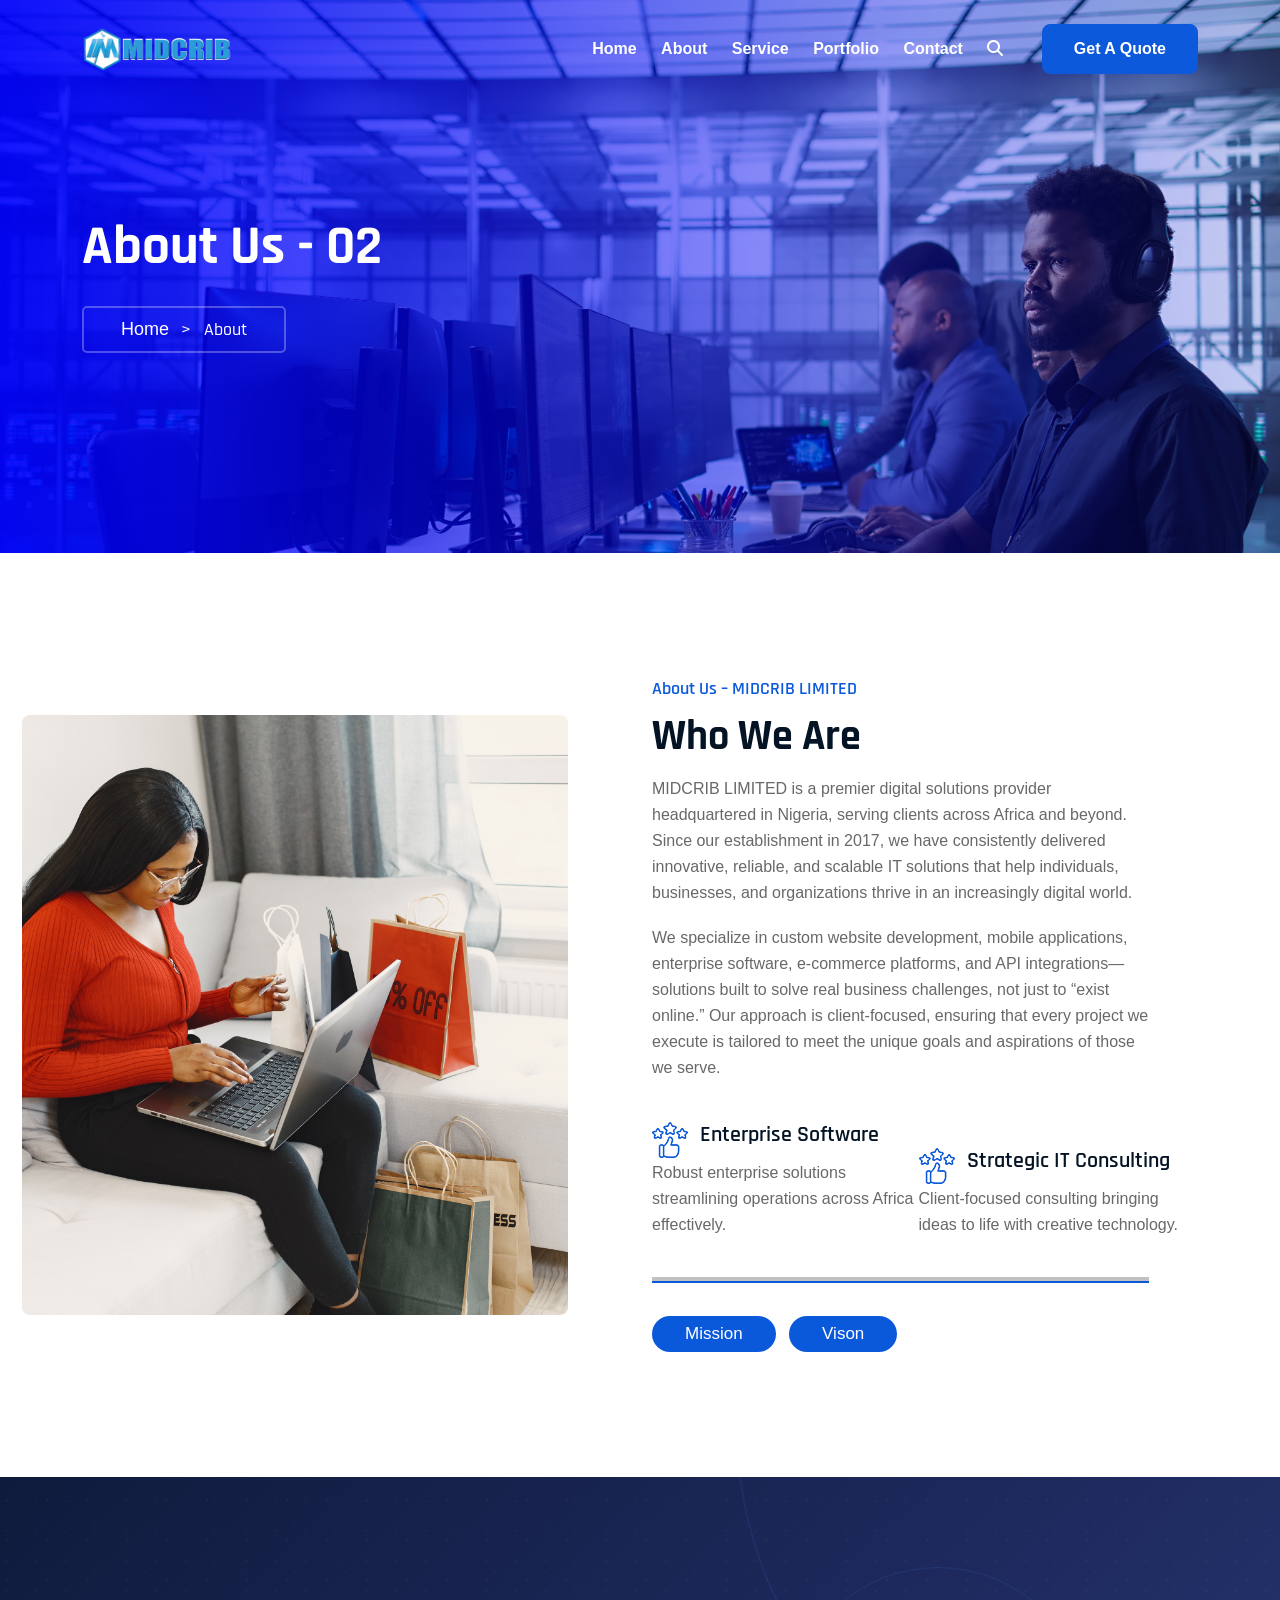
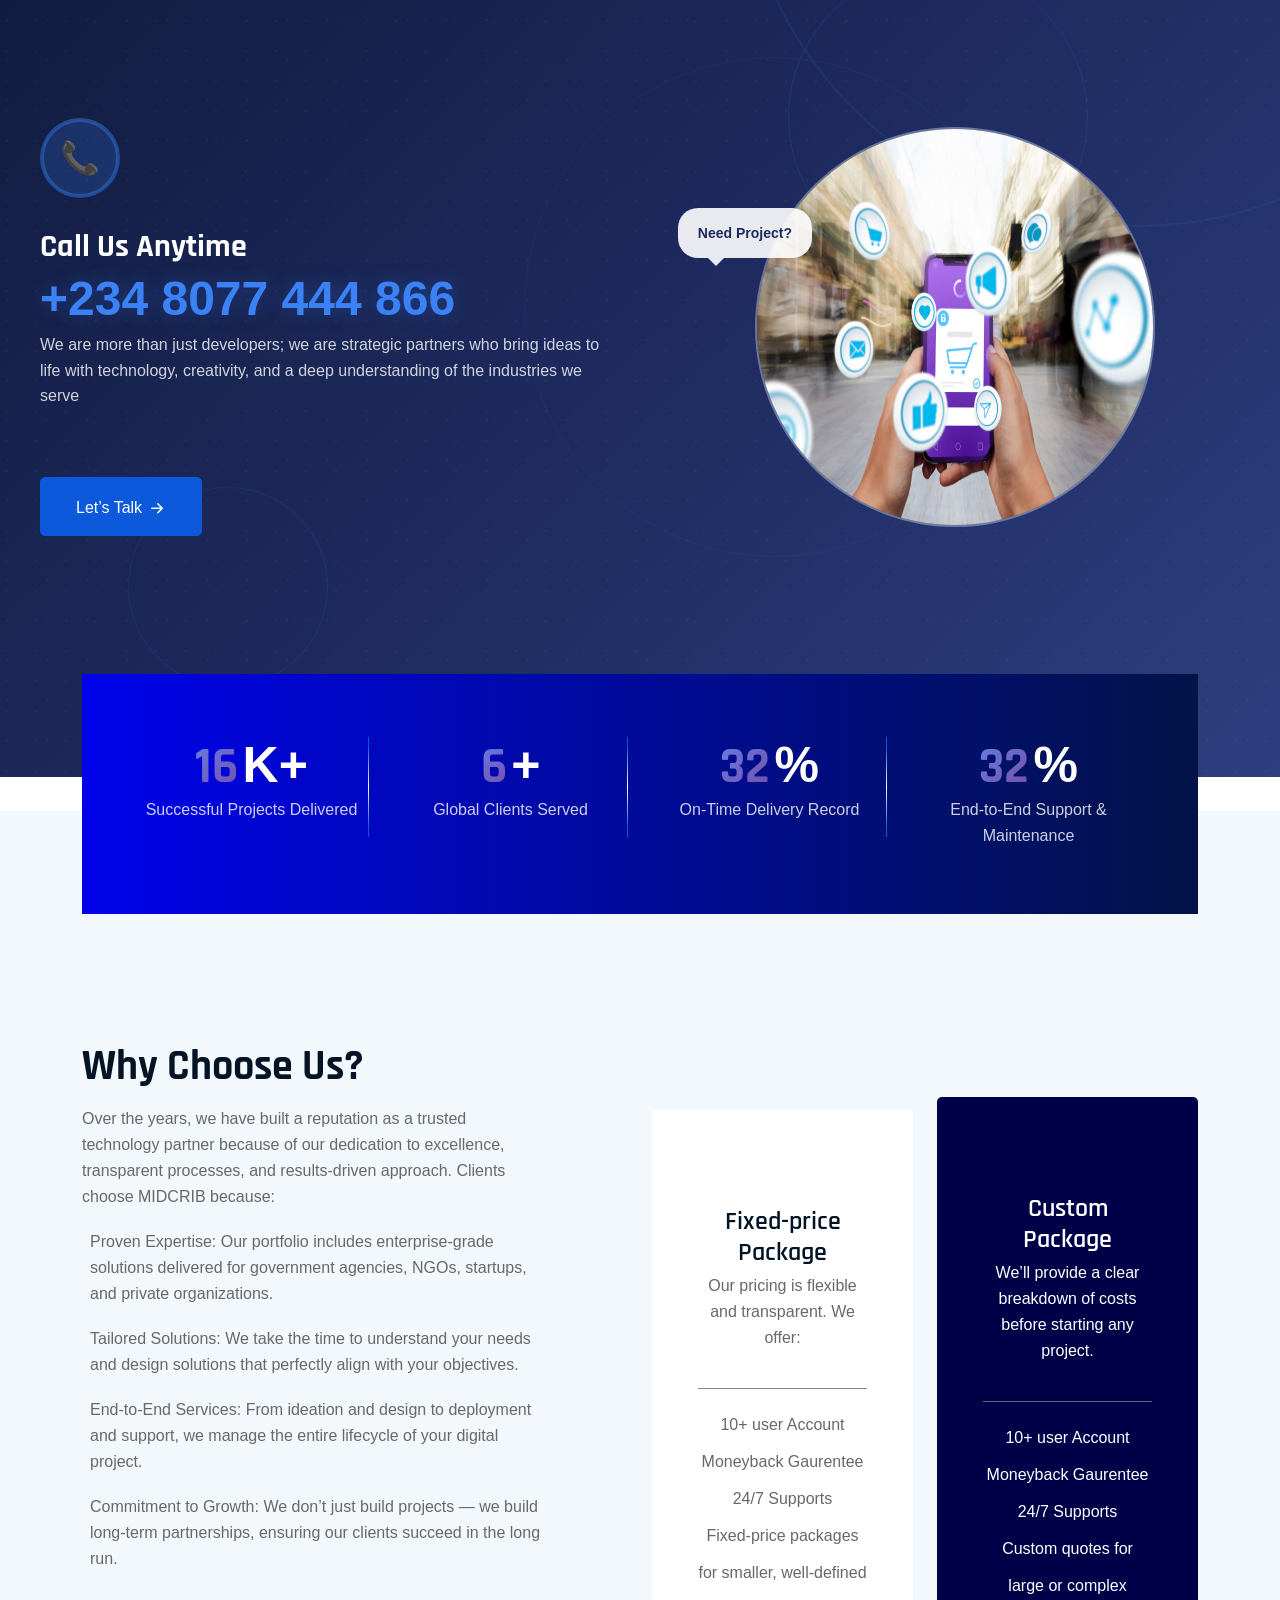
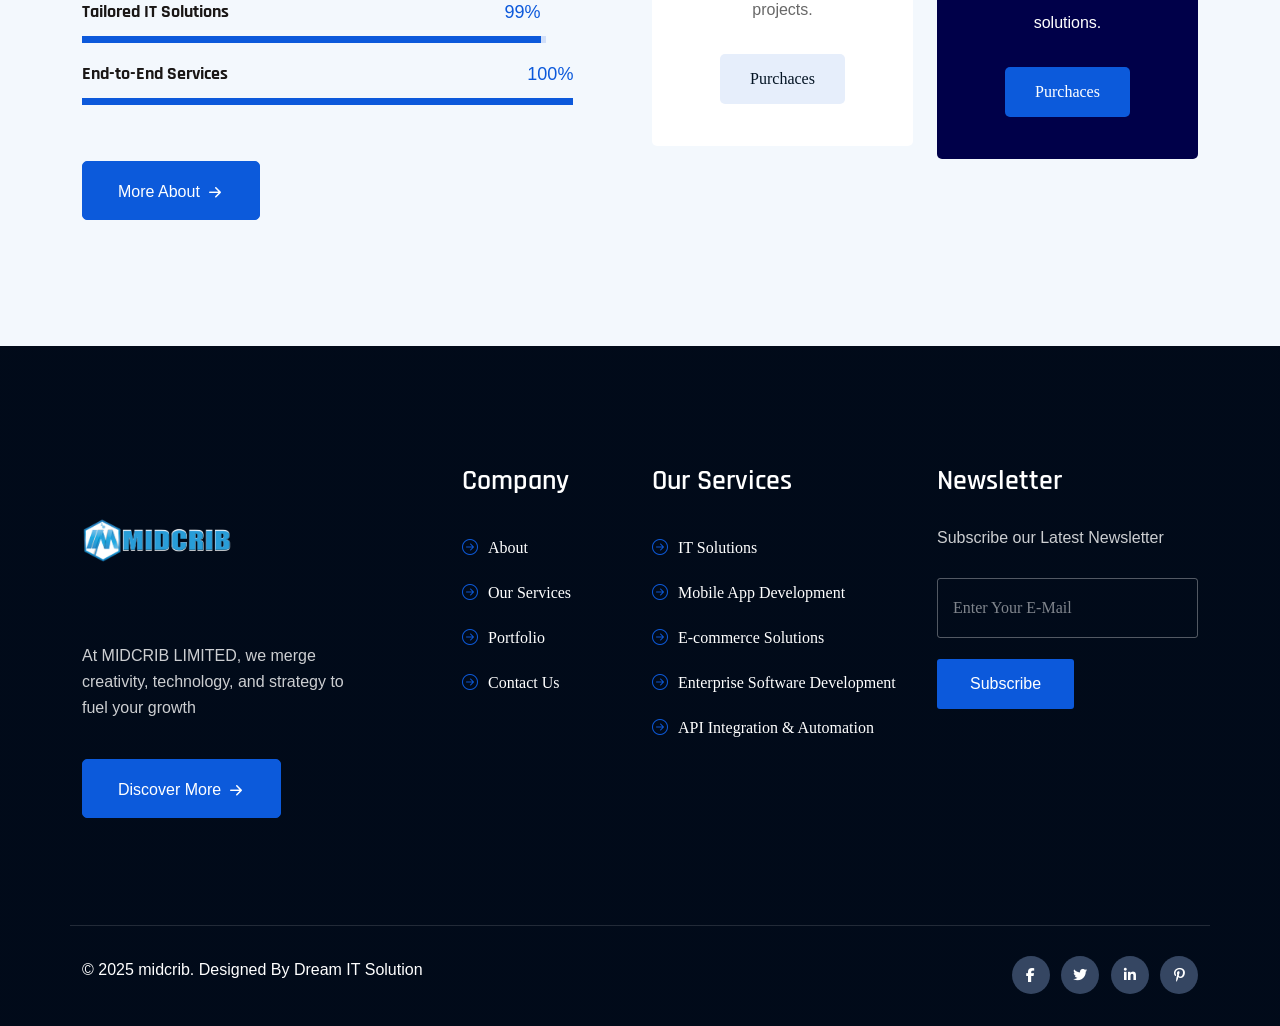
==== commit e90b2775: "content update" ====
--- a/about.html
+++ b/about.html
@@ -165,8 +165,9 @@
 						<li class="menu-item-has-children"><a href="#">About</a>
                            <ul class="sub-menu">
                            	   <li><a href="about.html">About Us </a></li>
-                           	   <li><a href="mission.html">Mission </a></li>
-                           	   <li><a href="about-2.html">Vision</a></li>
+                           	                      	   <li><a href="mission.html">Why Chose Us</a></li>
+
+                           	   <!-- <li><a href="about-2.html">Vision</a></li> -->
                            </ul>
 						</li>
 						<li class="menu-item-has-children"><a href="#">Service</a>
@@ -236,7 +237,8 @@
 				<li class="menu-item-has-children"><a href="#">About</a>
                    <ul class="sub-menu">
                    	   <li><a href="about.html">About Us </a></li>
-                   	   <li><a href="mission.html">Mission</a></li>
+                                 	   <li><a href="mission.html">Why Chose Us</a></li>
+
                    </ul>
 				</li>
 				<li class="menu-item-has-children"><a href="#">Service</a>
@@ -626,7 +628,7 @@
 					<div class="footer-widget-menu">
 						<ul>
 							<li><a href="about.html"><i class="bi bi-arrow-right-circle"></i>About</a></li>
-							<li><a href="team.html"><i class="bi bi-arrow-right-circle"></i>Our Services</a></li>
+							<li><a href="service.html"><i class="bi bi-arrow-right-circle"></i>Our Services</a></li>
 							<li><a href="portfolio.html"><i class="bi bi-arrow-right-circle"></i>Portfolio</a></li>
 							<li><a href="blog-grid.html"><i class="bi bi-arrow-right-circle"></i>Contact Us</a></li>
 
--- a/assets/css/style.css
+++ b/assets/css/style.css
@@ -3536,7 +3536,10 @@
    <!--Toptech Feature Area Home Threee Css-->
 =========================================================---*/
 .style-three.background-images-area {
-    background: url(../images/about-inner/about-images-bg.png);
+     background: 
+           linear-gradient(to right, rgba(0, 0, 255, 0.9), rgba(0, 0, 255, 0.1)),
+
+        #021533;
     background-repeat: no-repeat;
     background-size: cover;
     background-position: center center;
--- a/assets/css/style.css
+++ b/assets/css/style.css
@@ -3536,7 +3536,10 @@
    <!--Toptech Feature Area Home Threee Css-->
 =========================================================---*/
 .style-three.background-images-area {
-    background: url(../images/about-inner/about-images-bg.png);
+     background: 
+           linear-gradient(to right, rgba(0, 0, 255, 0.9), rgba(0, 0, 255, 0.1)),
+
+        #021533;
     background-repeat: no-repeat;
     background-size: cover;
     background-position: center center;
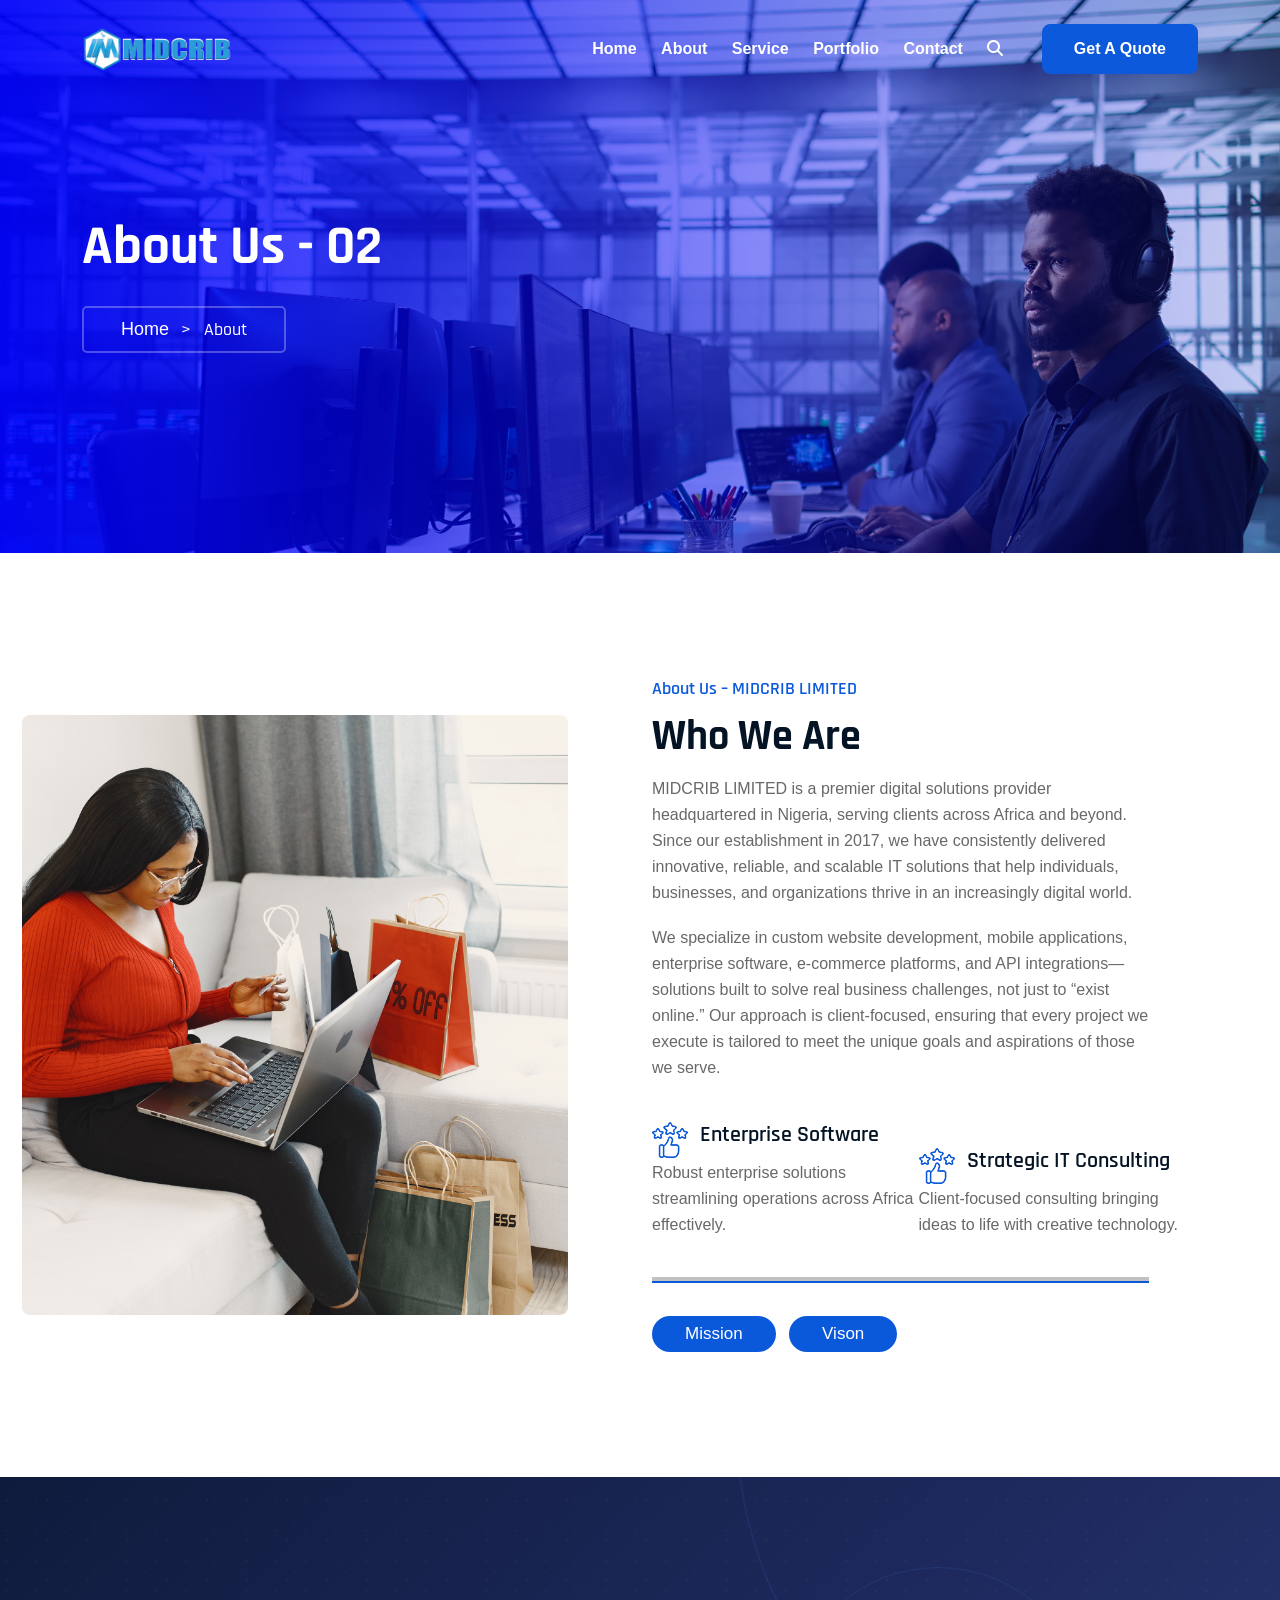
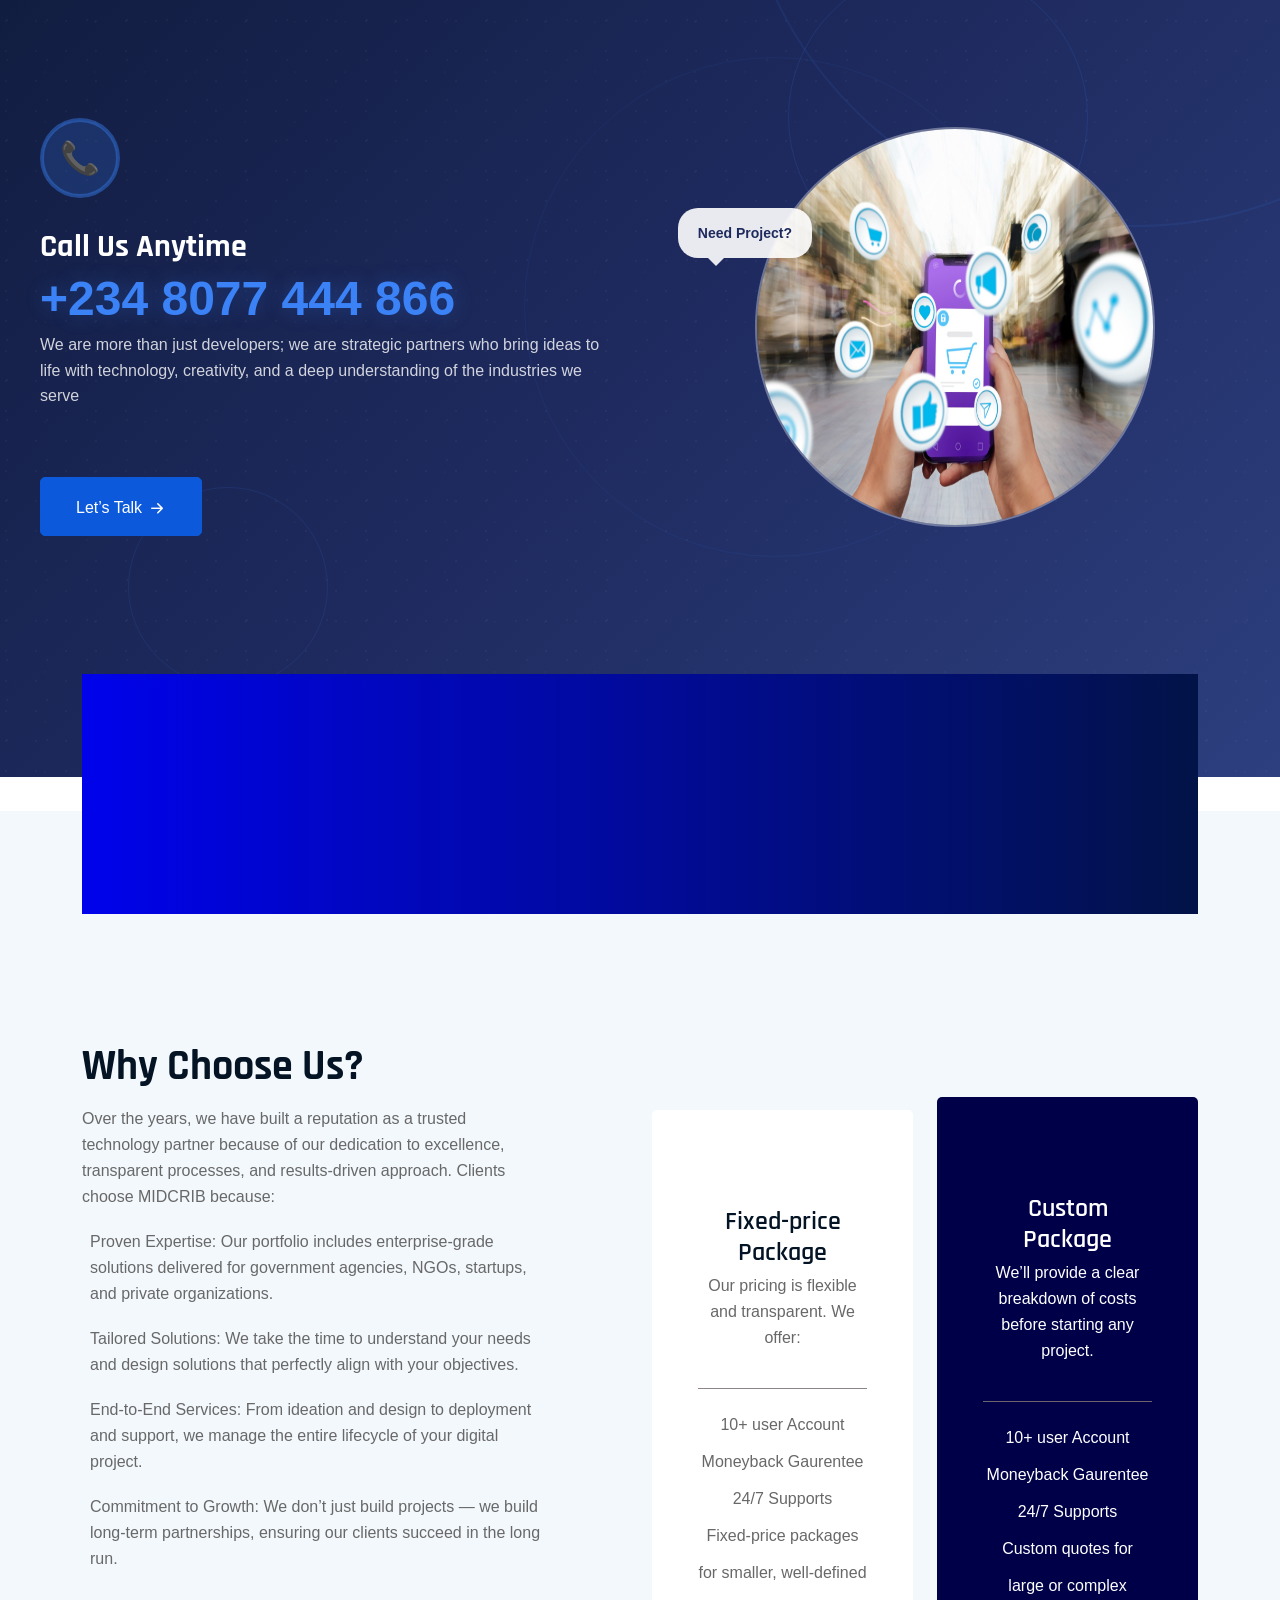
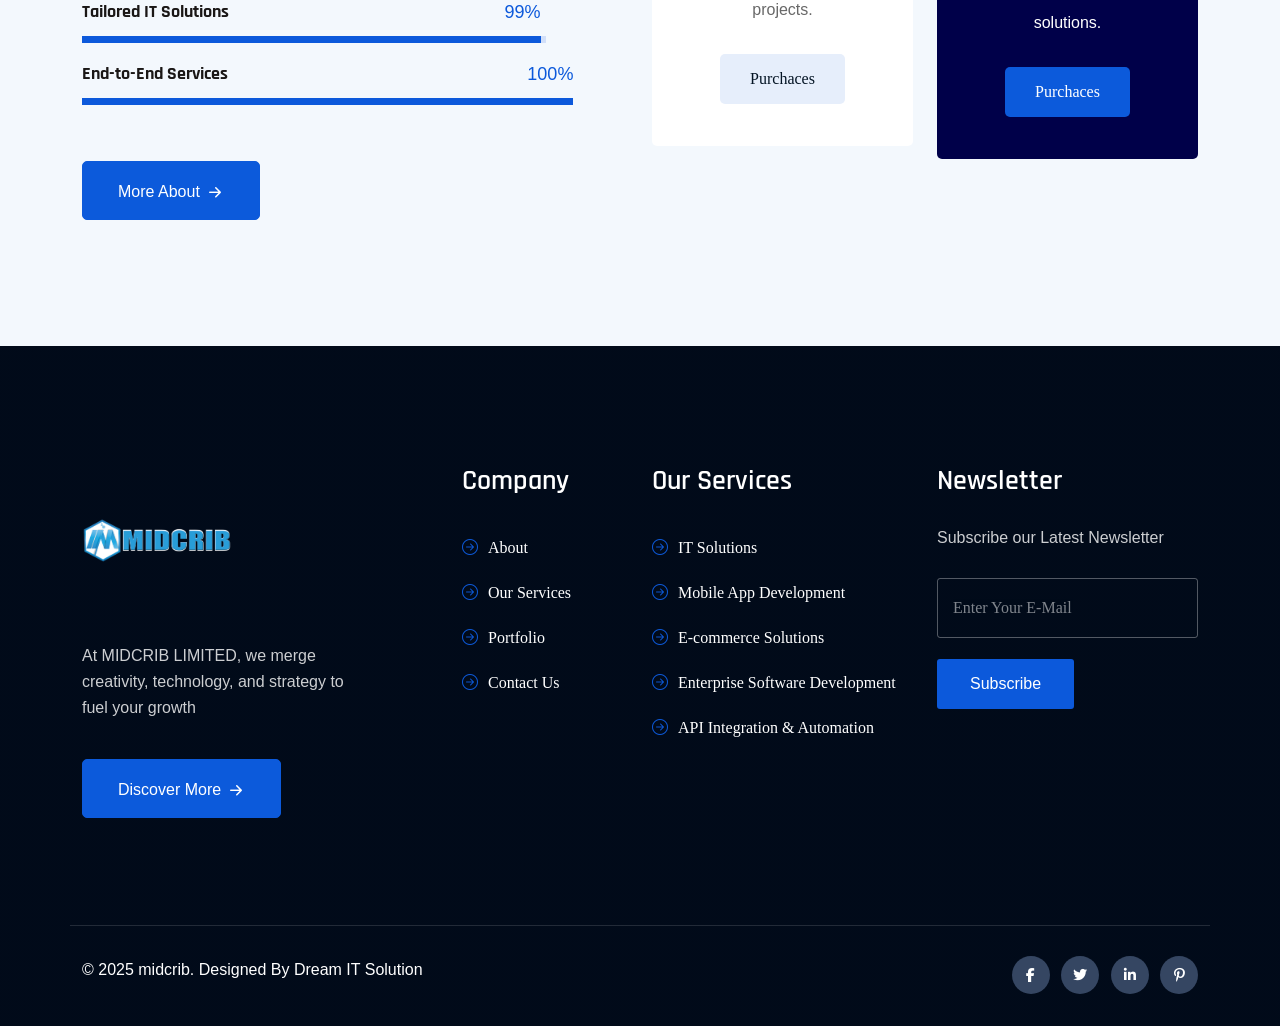
==== commit 794b2819: "contet update" ====
--- a/about.html
+++ b/about.html
@@ -170,7 +170,7 @@
                            	   <!-- <li><a href="about-2.html">Vision</a></li> -->
                            </ul>
 						</li>
-						<li class="menu-item-has-children"><a href="#">Service</a>
+						<li class="menu-item-has-children"><a href="service.html">Service</a>
                            <!-- <ul class="sub-menu">
                            	   <li><a href="service.html">Service</a></li>
                            	   <li><a href="service-details.html">Service Details</a></li>
@@ -241,7 +241,7 @@
 
                    </ul>
 				</li>
-				<li class="menu-item-has-children"><a href="#">Service</a>
+				<li class="menu-item-has-children"><a href="service.html">Service</a>
                    <!-- <ul class="sub-menu">
                    	   <li><a href="service.html">Service</a></li>
                    	   <li><a href="service-details.html">Service Details</a></li>
@@ -493,7 +493,7 @@
 			            </div>
 			        </div>
 			        <div class="toptech-button inner-style">
-                    	<a href="#">More About<i class="bi bi-arrow-right-short"></i></a>
+                    	<a href="/service.html">More About<i class="bi bi-arrow-right-short"></i></a>
                     </div>
 				</div>
 			</div>
--- a/assets/css/style.css
+++ b/assets/css/style.css
@@ -4468,7 +4468,7 @@
 }
 
 .style-three .single-contact-info-box {
-    background: url(../images/home-3/contact-info-box-bg.png);
+    background: url(../images/feature-box-shape.png);
     background-repeat: no-repeat;
     background-size: cover;
     background-position: center center;
--- a/assets/css/style.css
+++ b/assets/css/style.css
@@ -4468,7 +4468,7 @@
 }
 
 .style-three .single-contact-info-box {
-    background: url(../images/home-3/contact-info-box-bg.png);
+    background: url(../images/feature-box-shape.png);
     background-repeat: no-repeat;
     background-size: cover;
     background-position: center center;
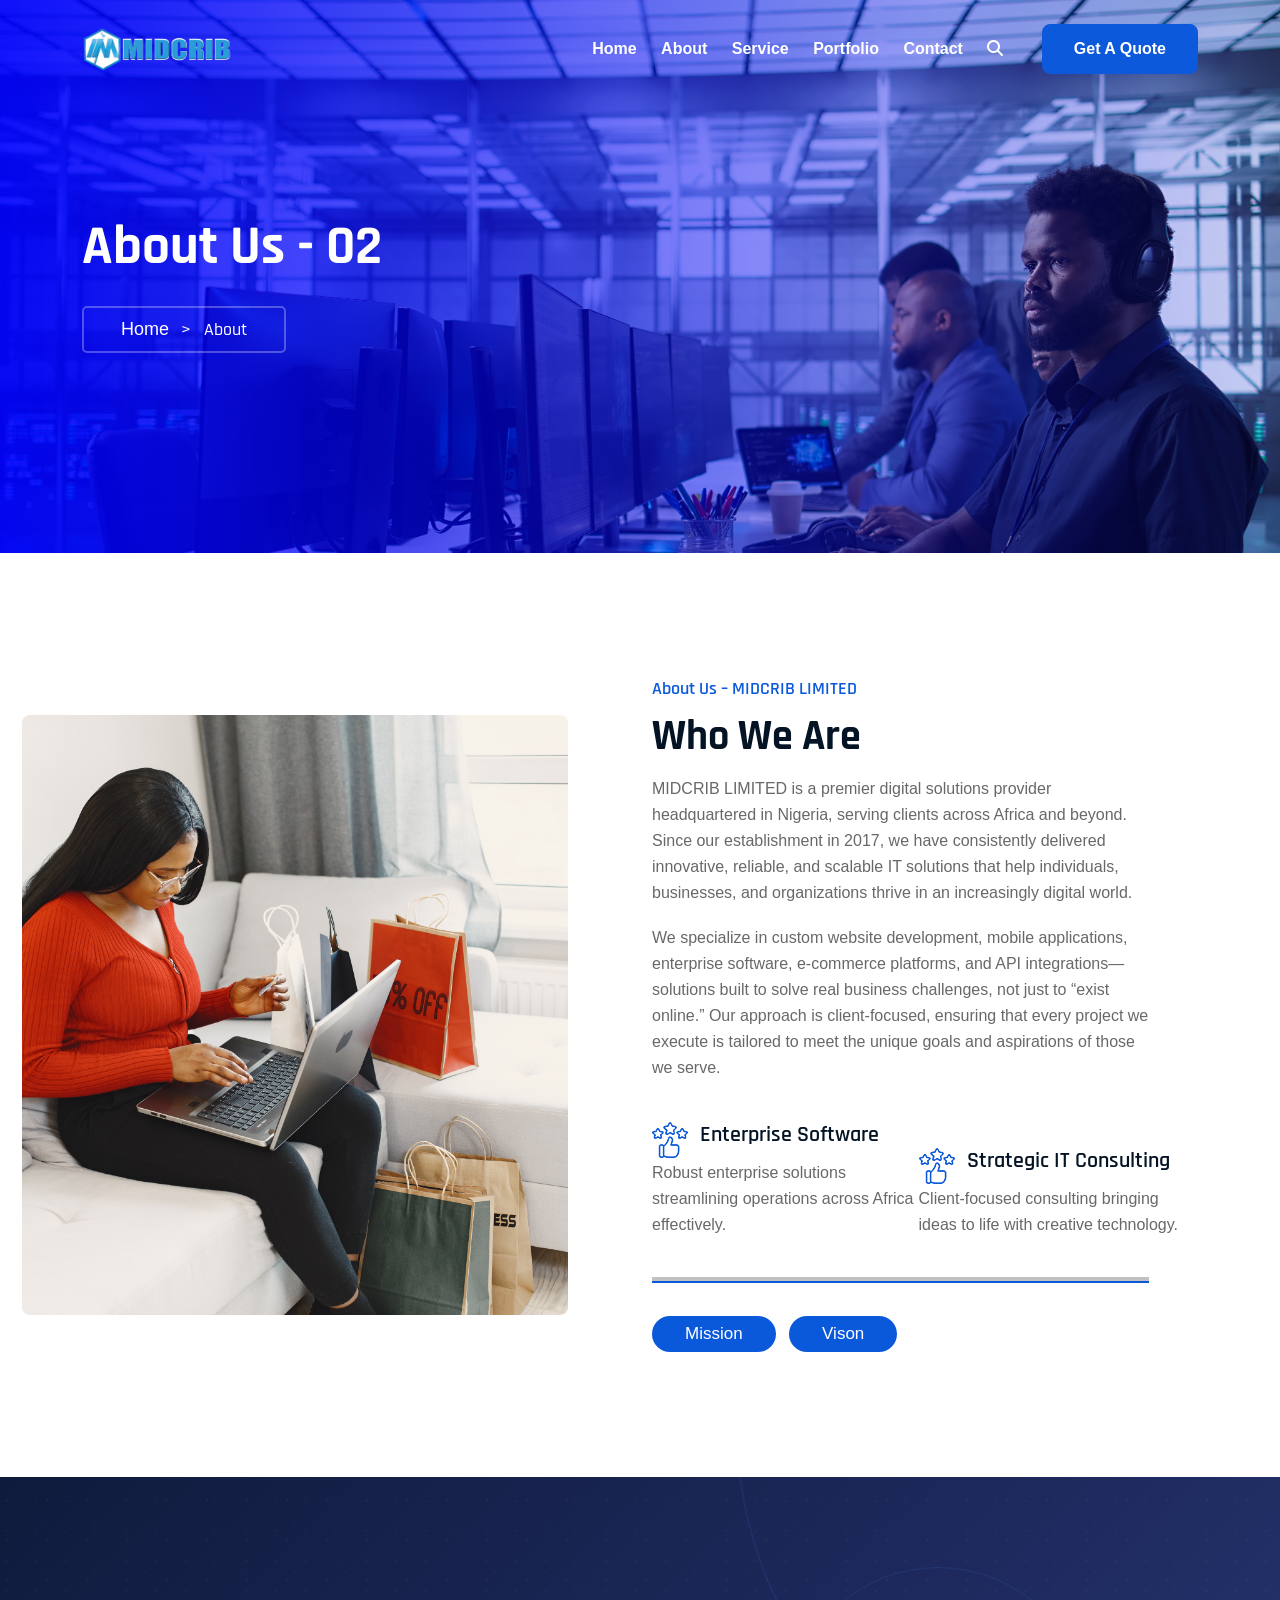
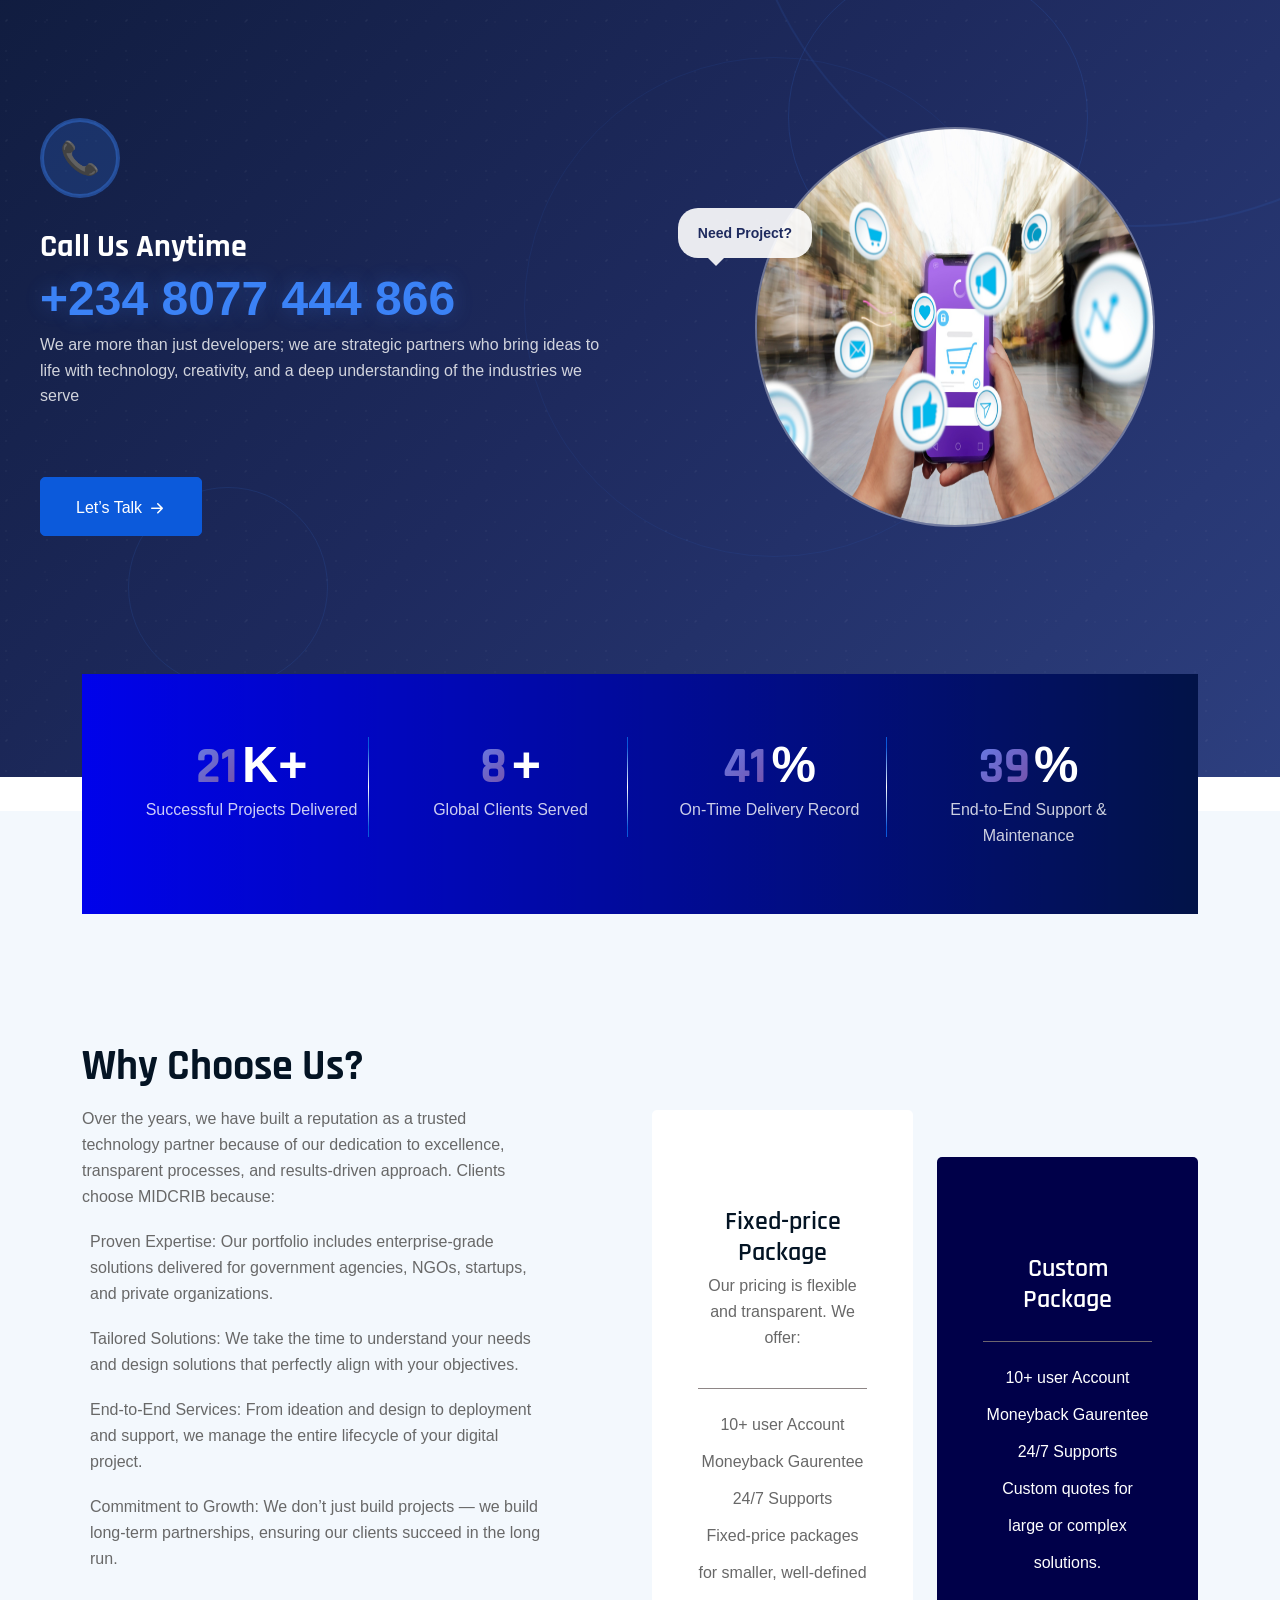
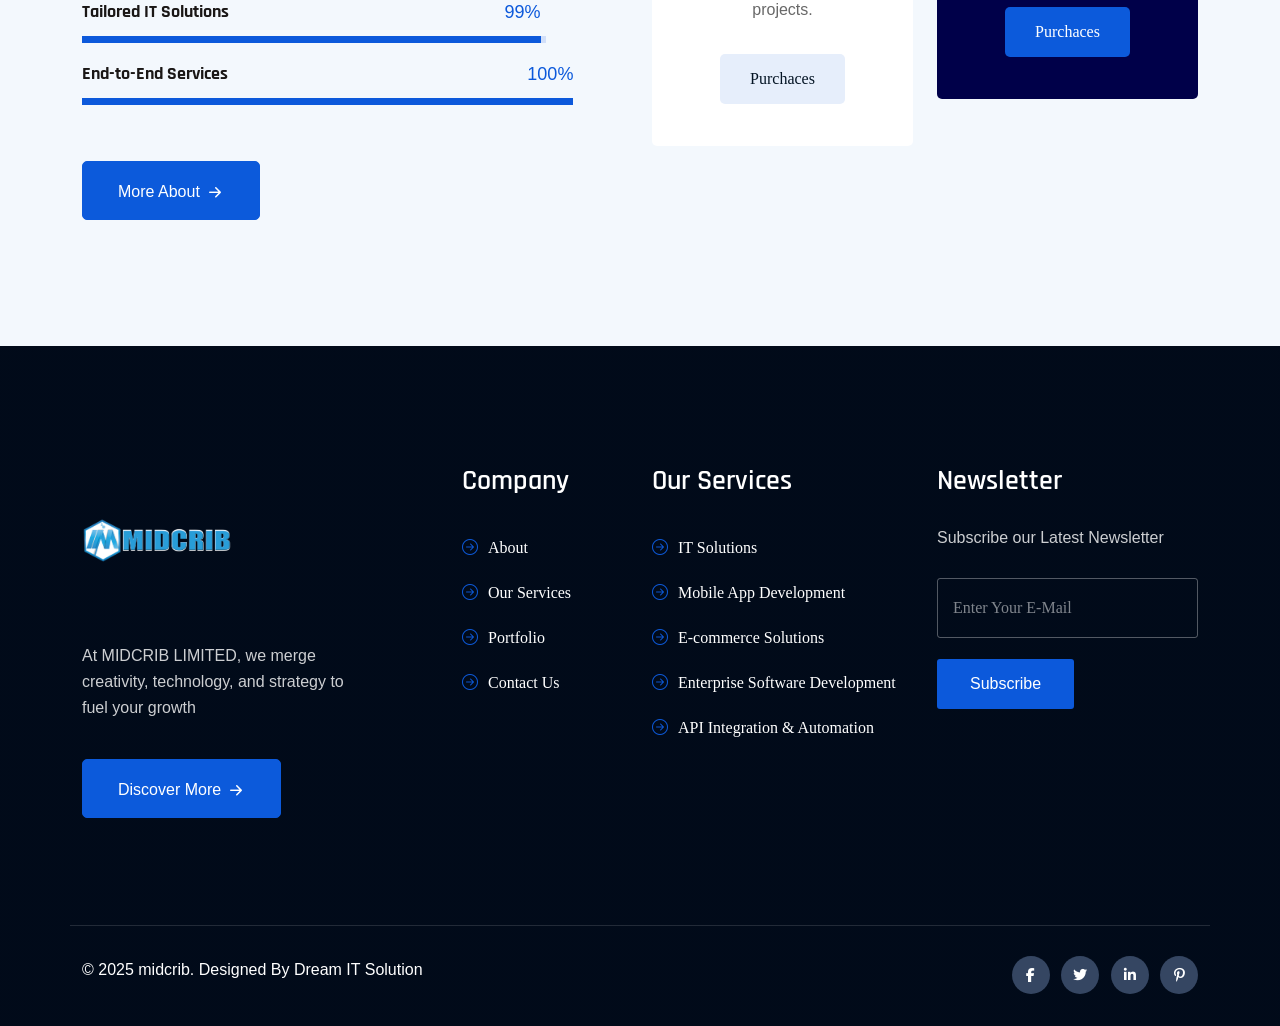
==== commit a16b5987: "content update" ====
--- a/about.html
+++ b/about.html
@@ -138,9 +138,7 @@
 		<div class="loder-section right-section"></div>
 	</div> -->
 
-<!--==================================================-->
-<!-- Start Toptech Header Area Inner Style-->
-<!--==================================================-->
+
 <div class="header-area inner-style" id="sticky-header" >
 	<div class="container">
 		<div class="row align-items-center">
@@ -211,28 +209,13 @@
 		</div>
 	</div>
 </div>
-<!--==================================================-->
-<!-- End Toptech Header Area Inner Style-->
-<!--==================================================-->
-
-
-
-<!--==================================================-->
-<!-- Start Main Menu Area -->
-<!--==================================================-->
+
 <div class="mobile-menu-area sticky d-sm-block d-md-block d-lg-none ">
 	<div class="mobile-menu">
 		<nav class="header-menu">
 			<ul class="nav_scroll">
 				<li class="menu-item-has-children"><a href="/index.html">Home</a>
-                   <!-- <ul class="sub-menu">
-                   	    <li><a href="index.html">Home 1</a></li>
-						<li><a href="index-2.html">Home 2</a></li>
-						<li><a href="index-3.html">Home 3</a></li>
-						<li><a href="index-4.html">Home 4</a></li>
-						<li><a href="https://html.ditsolution.net/toptech2/">Home 5 (New)</a></li>
-						<li><a href="https://html.ditsolution.net/toptech2/index-2.html">Home 6 (New)</a></li>
-                   </ul> -->
+                  
 				</li>
 				<li class="menu-item-has-children"><a href="#">About</a>
                    <ul class="sub-menu">
@@ -242,47 +225,18 @@
                    </ul>
 				</li>
 				<li class="menu-item-has-children"><a href="service.html">Service</a>
-                   <!-- <ul class="sub-menu">
-                   	   <li><a href="service.html">Service</a></li>
-                   	   <li><a href="service-details.html">Service Details</a></li>
-                   </ul> -->
+                  
 				</li>
 				<li class="menu-item-has-children"><a href="#">Portfolio</a>
-                   <!-- <ul class="sub-menu">
-                   	   <li><a href="choose-us.html">Why Choose Us</a></li>
-                   	   <li><a href="mission.html">Mission Visson </a></li>
-                   	   <li><a href="team.html">Our Team</a></li>
-                   	   <li><a href="team-details.html">Team Details </a></li>
-                   	   <li><a href="project.html">Our Project</a></li>
-                   	   <li><a href="project-details.html">Project Details </a></li>
-                   	   <li><a href="location.html">Our Location </a></li>
-                   	   <li><a href="pricing.html">Our Pricing</a></li>
-                   	   <li><a href="careers.html">Careers </a></li>
-                   	   <li><a href="faqs.html">Faqs</a></li>
-                   </ul> -->
+                   
 				</li>
-			    <!-- <li class="menu-item-has-children"><a href="#">Blog</a> -->
-                   <!-- <ul class="sub-menu">
-                   	   <li><a href="blog-grid.html">Blog Grid</a></li>
-                   	   <li><a href="blog-list.html">Blog List</a></li>
-                   	   <li><a href="blog-2column.html">Blog 2column</a></li>
-                   	   <li><a href="blog-details.html">Blog Details </a></li>
-                   </ul> -->
-				<!-- </li> -->
+			  
 				<li><a href="contact.html">Contact</a></li>
 			</ul>
 		</nav>
 	</div>
 </div>
-<!--==================================================-->
-<!-- End Main Menu Area -->
-<!--==================================================-->
-
-
-
-<!--==================================================-->
-<!-- Start Toptech Breadcumb Area -->
-<!--==================================================-->
+
 <div class="breadcumb-area">
 	<div class="container">
 		<div class="row">
@@ -299,15 +253,7 @@
 		</div>
 	</div>
 </div>
-<!--==================================================-->
-<!-- End Toptech Breadcumb Area -->
-<!--==================================================-->
-
-
-
-<!--==================================================-->
-<!-- Start Toptech About Area Inner Style Two-->
-<!--==================================================-->
+
 <div class="about-area inner-style-two">
 	<div class="container">
 		<div class="row align-items-center">
@@ -315,9 +261,7 @@
             	<div class="about-left fade-in-scale delay-1 " style="position: relative;">
 	            	<div class="about-thumb " style="width: 100%; height: 600px; background: url('assets/images/woman-using-computer-credit-card.jpg') no-repeat center center; background-size: cover; border-radius: 8px;">
                     </div>
-	            	<!-- <div class="about-video-box">
-	            		<a class="video-vemo-icon venobox vbox-item" data-vbtype="youtube" data-autoplay="true" href="https://www.youtube.com/watch?v=e6R6VsgD8yQ&amp;amp;t=179s"><i class="bi bi-play-fill"></i></a>
-	            	</div> -->
+	            
             	</div>
             </div>
             <div class="col-lg-6">
@@ -330,8 +274,7 @@
             			<p class="section-desc">
                             We specialize in custom website development, mobile applications, enterprise software, e-commerce platforms, and API integrations—solutions built to solve real business challenges, not just to “exist online.” Our approach is client-focused, ensuring that every project we execute is tailored to meet the unique goals and aspirations of those we serve.
                         </p>
-            			<!-- <p class="section-desc">At MIDCRIB, we are more than just developers; we are strategic partners who bring ideas to life with technology, creativity, and a deep understanding of the industries we serve. -->
-                        </p>
+            			
             		</div>
             		<div class="about-single-box fade-in-scale ">
             			<div class="about-icon">
@@ -365,9 +308,6 @@
 		</div>
 	</div>
 </div>
-<!--==================================================-->
-<!-- End Toptech About Area Inner Style Two-->
-<!--==================================================-->
 
 
  <div class="call-us-section">
@@ -401,11 +341,6 @@
         </div>
     </div>
 
-
-
-<!--==================================================-->
-<!-- Start Toptech Counter Area Home Three-->
-<!--==================================================-->
 <div class="counter-area style-three">
 	<div class="container">
 		<div class="row add-bg">
@@ -448,23 +383,15 @@
 		</div>
 	</div>
 </div>
-<!--==================================================-->
-<!-- End Toptech Counter Area Style Three-->
-<!--==================================================-->
-
-
-
-<!--==================================================-->
-<!-- Start Toptech Choose Us Area Style Three-->
-<!--==================================================-->
+
 <div class="choose-us-area style-three">
 	<div class="container">
 		<div class="row align-items-center">
 			<div class="col-lg-6">
 			    <div class="section-title left inner-style">
-        			<!-- <h4></h4> -->
+        			
         			<h1>Why Choose Us?</h1>
-        			<!-- <h1>with a Reliable IT Service</h1> -->
+        		
         			<p class="section-desc fade-in-up delay-1">Over the years, we have built a reputation as a trusted technology partner because of our dedication to excellence, transparent processes, and results-driven approach. Clients choose MIDCRIB because:</p>
                    
         			<p class="section-desc fade-in-up delay-2" style="padding-left: 8px;">Proven Expertise: Our portfolio includes enterprise-grade solutions delivered for government agencies, NGOs, startups, and private organizations.
@@ -505,7 +432,7 @@
                	   <div class="pricing-content">
                	   	   <h4>Fixed-price Package</h4>
                	   	   <p>Our pricing is flexible and transparent. We offer:</p>
-               	   	   <!-- <h1>$30 <span>/ Month</span> </h1> -->
+               	   	  
                	   </div>
                	   <div class="pricing-list">
                	   	    <ul>
@@ -527,8 +454,7 @@
                	   </div>
                	   <div class="pricing-content">
                	   	   <h4>Custom  Package</h4>
-               	   	   <p>We’ll provide a clear breakdown of costs before starting any project.</p>
-               	   	   <!-- <h1>$10 <span>/ Month</span> </h1> -->
+               	   	  
                	   </div>
                	   <div class="pricing-list">
                	   	    <ul>
@@ -546,66 +472,7 @@
 		</div>
 	</div>
 </div>
-<!--==================================================-->
-<!-- End Toptech Choose us Area Style Three-->
-<!--==================================================-->
-
-
-<!--==================================================-->
-<!-- Start Toptech Brand Area Style Two-->
-<!--==================================================-->
-<!-- <div class="brand-area style-two">
-	<div class="container">
-		<div class="row">
-			<div class="brand-list-1 owl-carousel">
-				<div class="col-lg-12">
-					<div class="single-brand-box">
-						<div class="brand-thumb">
-							<img src="assets/images/home-2/brand-1.png" alt="">
-						</div>
-					</div>
-				</div>			
-				<div class="col-lg-12">
-					<div class="single-brand-box">
-						<div class="brand-thumb">
-							<img src="assets/images/home-2/brand-2.png" alt="">
-						</div>
-					</div>
-				</div>			
-				<div class="col-lg-12">
-					<div class="single-brand-box">
-						<div class="brand-thumb">
-							<img src="assets/images/home-2/brand-3.png" alt="">
-						</div>
-					</div>
-				</div>			
-				<div class="col-lg-12">
-					<div class="single-brand-box">
-						<div class="brand-thumb">
-							<img src="assets/images/home-2/brand-4.png" alt="">
-						</div>
-					</div>
-				</div>			
-				<div class="col-lg-12">
-					<div class="single-brand-box">
-						<div class="brand-thumb">
-							<img src="assets/images/home-2/brand-5.png" alt="">
-						</div>
-					</div>
-				</div>
-			</div>
-		</div>
-	</div>
-</div> -->
-<!--==================================================-->
-<!-- End Toptech Brand Area Style Two-->
-<!--==================================================-->
-
-
-
-<!--==================================================-->
-<!-- Start Toptech Footer Area Style One-->
-<!--==================================================-->
+
 <div class="footer-area style-one">
 	<div class="container">
 		<div class="row">
@@ -690,24 +557,13 @@
 		</div>
 	</div>
 </div>
-<!--==================================================-->
-<!-- End Toptech Footer Area Style One-->
-<!--==================================================-->
-
-
-
-
-<!--==================================================-->
-<!-- Start Toptech Scroll Up-->
-<!--==================================================-->
+
 <div class="prgoress_indicator active-progress">
         <svg class="progress-circle svg-content" width="100%" height="100%" viewBox="-1 -1 102 102">
           <path d="M50,1 a49,49 0 0,1 0,98 a49,49 0 0,1 0,-98" style="transition: stroke-dashoffset 10ms linear 0s; stroke-dasharray: 307.919, 307.919; stroke-dashoffset: 212.78;"></path>
         </svg>
  </div>
-<!--==================================================-->
-<!-- End Toptech Scroll Up-->
-<!--==================================================-->
+
     
 <script>
 // Intersection Observer for scroll animations
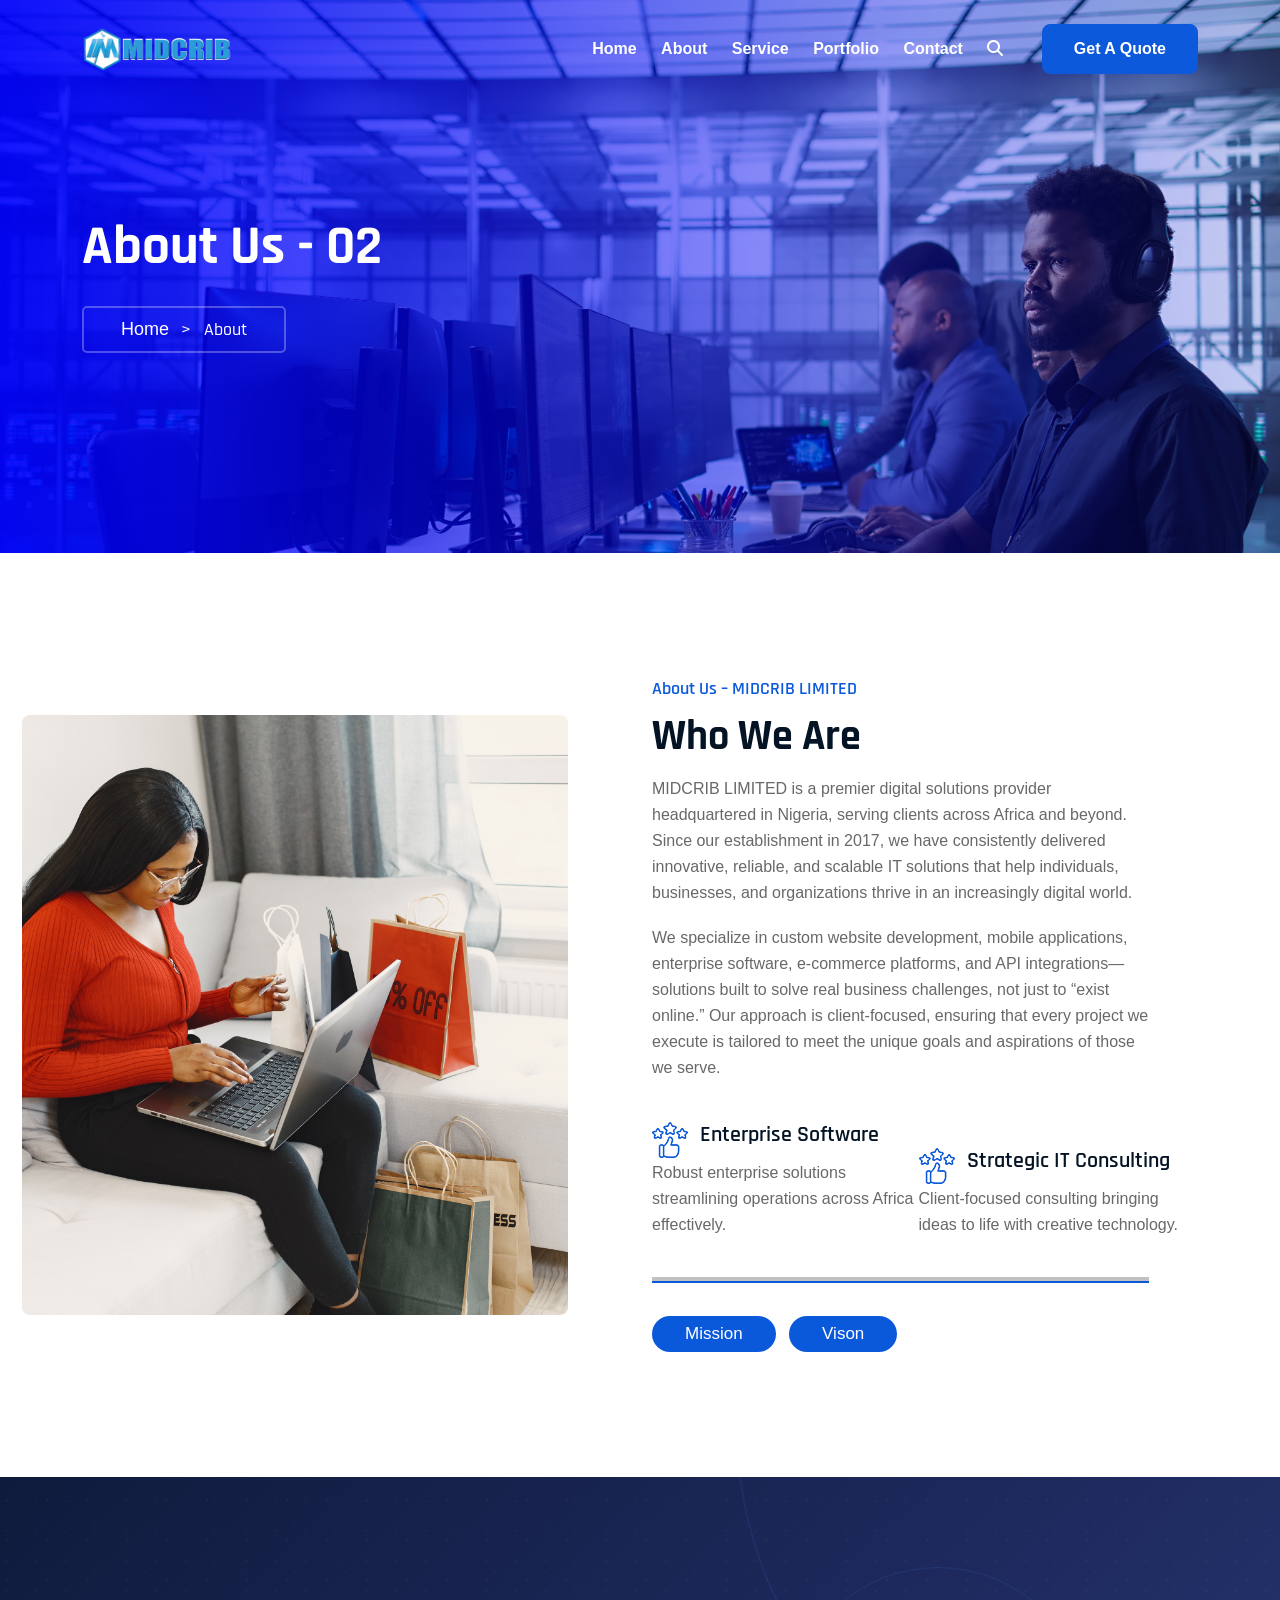
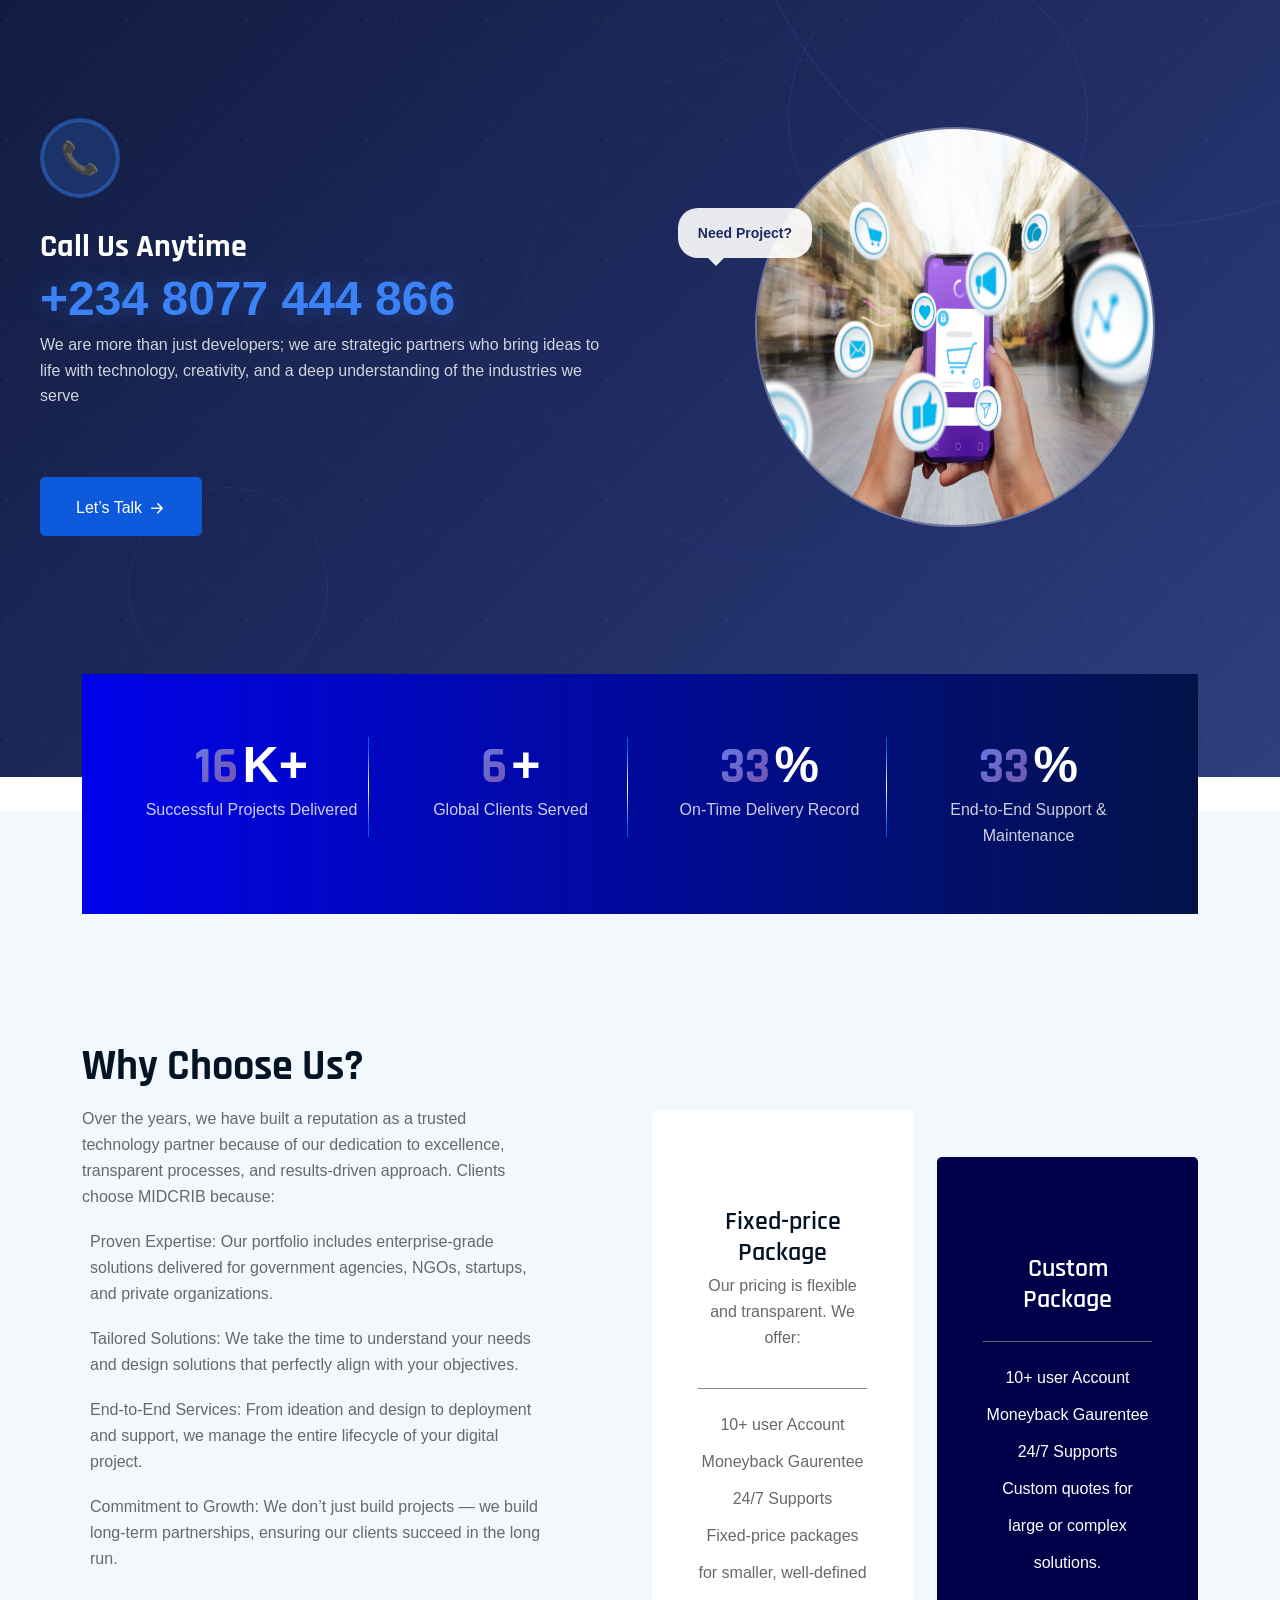
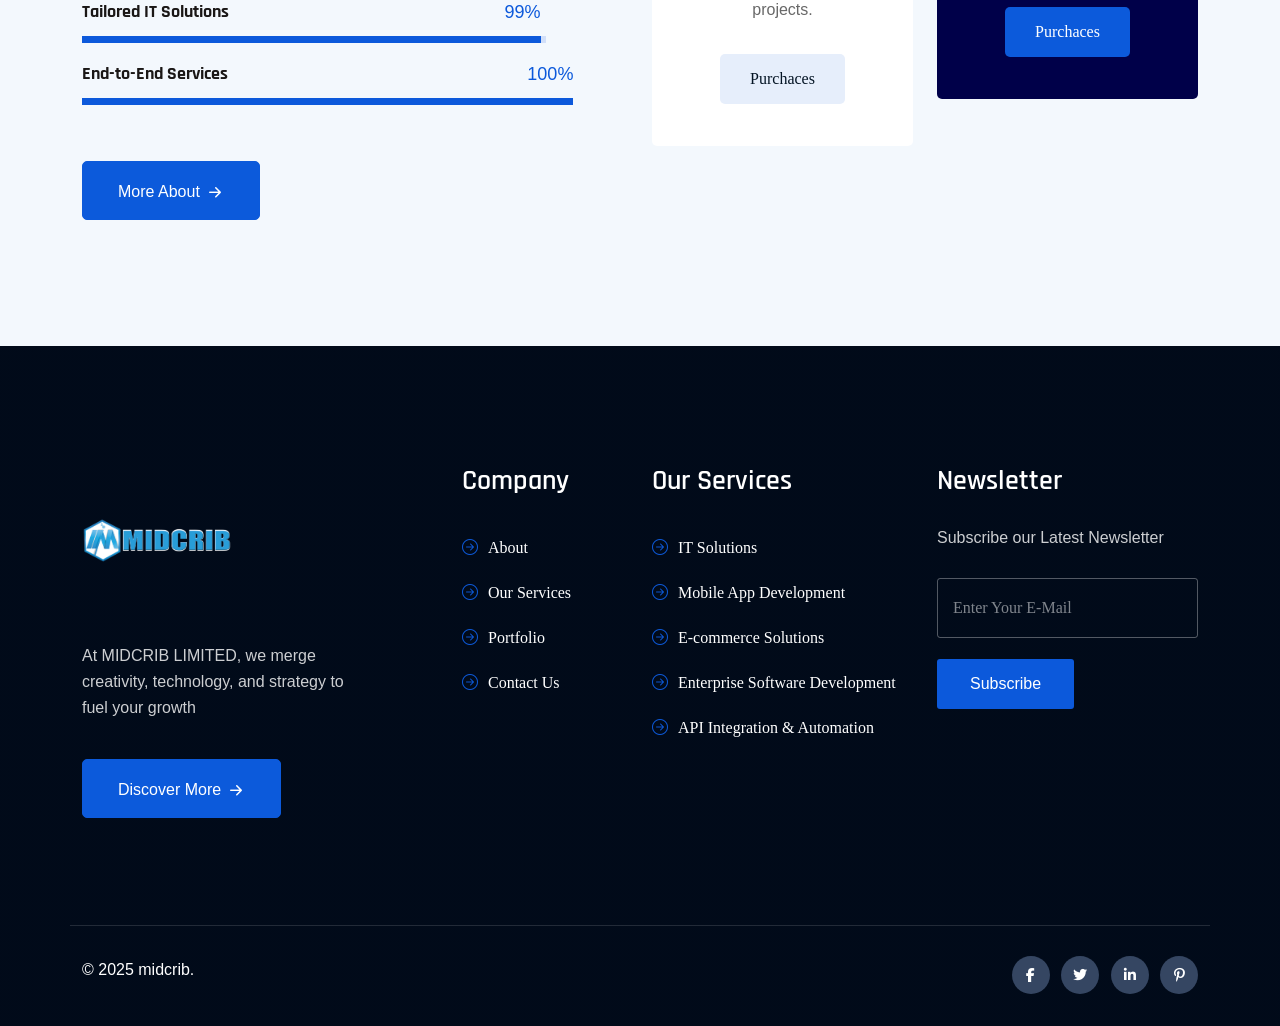
==== commit 4d72d2d9: "content update" ====
--- a/about.html
+++ b/about.html
@@ -539,7 +539,7 @@
 				<div class="row">
 					<div class="col-lg-6 col-md-6">
 						<div class="footer-bottom-content">
-							<p>© 2025 midcrib. Designed By Dream IT Solution</p>
+							<p>© 2025 midcrib. </p>
 						</div>
 					</div>
 					<div class="col-lg-6 col-md-6">
--- a/assets/css/style.css
+++ b/assets/css/style.css
@@ -1,48 +1,4 @@
 
-/*==============================================
-Template Name: Toptech - Toptech It Solutions HTML5 Template 
-Author:  https://themeforest.net/user/dreamit-solution
-Description: Description
-Version: 1.0.0
-Text Domain: Toptech
-Tags: consulting, finance, corporate, business, consultant, multipurpose, technology, it-solution, software, agency, company, portfolio, bangking, insurance, digital-agency, digital-marketing.
-================================================*/
-
-/*TABLE OF CONTENTS*/
-/*=====================
-01. Toptech Header Area Css
-02. Toptech Top header Area Css 
-03. Toptech Hero Area Css
-04. Toptech About Area Css
-05. Toptech Feature Area Css 
-05. Toptech Service Area Css
-06. Toptech Services Details Area
-07. Toptech Faqs Area Css
-08. Toptech Work Process Area Css
-09. Toptech Portfolio Area Css
-10. Toptech Project Area Css
-10. Toptech Project Details Css
-11. Toptech Team Area Css
-12. Toptech Testimonial Area Css
-13. Toptech Brand Area Css
-14. Toptech Blog Area Css
-15. Toptech Blog Gird Area
-16. Toptech Blog Details Area
-17. Toptech Counter Area Css
-18. Toptech Footer Area Css
-19. Toptech Loader
-20. Toptech Scroll Up Css
-21. Toptech Search Popup css
-22. Toptech Top Menu
-23. Toptech Careers Area Css
-24. Toptech section-title css
-25. Toptech Contact Area
-26. Toptech Location Area Css
-27. Toptech Mission Area Css
-28. Toptech Choose US Area Css
-29. Toptech Team Details Area Css
-
-=======================*/
 
 /* Smooth scrolling for the entire page */
 html {
@@ -343,9 +299,7 @@
 .delay-5 { transition-delay: 0.5s; }
 
 
-/*---=====================================================
-   <!--Toptech Header Area Css Style One-->
-=========================================================---*/
+
 .header-area {
     margin-bottom: -106px;
 }
@@ -612,9 +566,7 @@
 .single-about-icon-box:hover .about-icon img {
     transform: scale(1.1) rotate(10deg);
 }
-/*---=====================================================
-   <!--Toptech Hero Area Css Style One-->
-=========================================================---*/
+
 .style-one.hero-area {
     background: url(../images/future-visions-business-technology-concept.jpg);
     background-repeat: no-repeat;
@@ -682,9 +634,7 @@
 }
 
 
-/*---=====================================================
-   <!--Toptech Feature Area Css Style One-->
-=========================================================---*/
+
 .style-one.feature-area {
     padding: 0px 0 137px;
 }
@@ -792,9 +742,7 @@
 } 
 
 
-/*---=====================================================
-   <!--Toptech About Area Css Style One-->
-=========================================================---*/
+
 
 .style-one.about-area {
     padding: 111px 0 115px;
@@ -915,7 +863,7 @@
     margin: 20px 0 0;
 }
 
-/*toptech-button*/
+
 .style-one.toptech-button a {
     padding: 12px 27px 12px 27px;
     font-family: 'Rajdhani';
@@ -971,9 +919,7 @@
 
 
 
-/*---=====================================================
-   <!--Toptech Service Area Css Style One-->
-=========================================================---*/
+
 .style-one.service-area {
     background: url(../images/home-1/service-bg.jpg);
     background-repeat: no-repeat;
@@ -1073,9 +1019,6 @@
 
 
 
-/*---=====================================================
-   <!--Toptech Work Process Area Css Style One-->
-=========================================================---*/
 .style-one.work-process-area {
     padding: 108px 0 89px;
 }
@@ -1172,9 +1115,7 @@
 }
 
 
-/*---=====================================================
-   <!--Toptech Faqs Area Css Style One-->
-=========================================================---*/
+
 .style-one.faqs-area {
     padding: 0 0 100px;
 }
@@ -1304,9 +1245,7 @@
 }
 
 
-/*---=====================================================
-   <!--Toptech Portfolio Area Css Style One-->
-=========================================================---*/
+
 
 .style-one.portfolio-area {
     padding: 8px 0 100px;
@@ -1398,9 +1337,7 @@
 
 
 
-/*---=====================================================
-   <!--Toptech Team Area Css Style One-->
-=========================================================---*/
+
 
 .style-one.team-area {
     padding: 10px 0 121px;
@@ -1497,9 +1434,7 @@
 }
 
 
-/*---=====================================================
-   <!--Toptech Testimonial Area Css Style One-->
-=========================================================---*/
+
 .style-one.testimonial-area {
     background: url(../images/home-1/testi-bg.jpg);
     background-repeat: no-repeat;
@@ -1650,9 +1585,7 @@
 
 
 
-/*---=====================================================
-   <!--Toptech Blog Area Css Style One-->
-=========================================================---*/
+
 .style-one.blog-area {
     padding: 107px 0 100px;
 }
@@ -1766,9 +1699,6 @@
 }
 
 
-/*---=====================================================
-   <!--Toptech Footer Area Css Style One-->
-=========================================================---*/
 
 .style-one.footer-area {
     background: 
@@ -1889,11 +1819,7 @@
 
 
 
-/*---=====================================================
-   <!--Toptech Home Two All Css-->
-=========================================================---*/
-
-/*Toptech Top header Area Css Style two*/
+
 
 .top-header-area {
     background: #00194c;
@@ -1962,7 +1888,6 @@
 }
 
 
-/*Toptech header Are Style two*/
 
 .header-area.style-two {
     margin-bottom: 0;
@@ -2037,19 +1962,6 @@
     animation-name: slideInDown;
 }
 
-/*---=====================================================
-   <!--Toptech hero Area Home Two All Css-->
-=========================================================---*/
-/* .style-two.hero-area {
-    background: url(../images/future-visions-business-technology-concept.jpg);
-           
-    background-repeat: no-repeat;
-    background-size: cover;
-    background-position: center center;
-    height: 800px;
-    overflow: hidden;
-    padding-bottom: 80px;
-} */
 .style-two.hero-area {
     background: 
         linear-gradient(rgba(0, 0, 0, 0.5), rgba(0, 0, 0, 0.5)),
@@ -2178,9 +2090,6 @@
 }
 
 
-/*---=====================================================
-   <!--Toptech Feature area Home Two Css-->
-=========================================================---*/
 
 .style-two.feature-area {
     padding: 22px 0 0;
@@ -2305,9 +2214,6 @@
 
 
 
-/*---=====================================================
-   <!--Toptech About Area Home two Css-->
-=========================================================---*/
 .style-two.about-area {
     background: #F3F7FD;
     padding: 380px 0 126px;
@@ -2453,9 +2359,7 @@
 
 
 
-/*---=====================================================
-   <!--Toptech Service Area Home two Css-->
-=========================================================---*/
+
 .style-two.service-area {
     /* background: url(../images/7076397.jpg); */
       background: 
@@ -2595,9 +2499,7 @@
     position: relative;
 }
 
-/*---=====================================================
-   <!--Toptech Team Area Css Home Two-->
-=========================================================---*/
+
 .style-two.team-area {
     background: url(../images/team/team-bg.jpg);
     background-repeat: no-repeat;
@@ -2737,9 +2639,7 @@
 }
 
 
-/*---=====================================================
-   <!--Toptech Counter Area Css Style Two-->
-=========================================================---*/
+
 .style-two.counter-area {
     background: url(../images/feature-box-shape.png);
     background-repeat: no-repeat;
@@ -2772,9 +2672,7 @@
 
 
 
-/*---=====================================================
-   <!--Toptech Portfolio Area Css Home Two-->
-=========================================================---*/
+
 .style-two.portfolio-area {
     background: url(../images/home-2/portfolio-bg.jpg);
     background-repeat: no-repeat;
@@ -2898,10 +2796,6 @@
 }
 
 
-
-/*---=====================================================
-   <!--Toptech Portfolio Area Css Home Two-->
-=========================================================---*/
 .style-two.working-proces-area {
     background: #021533;
     
@@ -3016,9 +2910,7 @@
 }
 
 
-/*---=====================================================
-   <!--Toptech Video Area Css Home Two-->
-=========================================================---*/
+
 .style-two.video-area {
     padding: 141px 0 159px;
       background: 
@@ -3069,9 +2961,7 @@
 }
 
 
-/*---=====================================================
-   <!--Toptech Contact info Area Css Home Two-->
-=========================================================---*/
+
 .style-two.contact-info-area {
     background:  linear-gradient(rgba(255, 255, 255, 0.3), rgba(0, 0, 0, 0.5)),
         grey;
@@ -3159,9 +3049,7 @@
 }
 
 
-/*---=====================================================
-   <!--Toptech Pricing Area Css Home Two-->
-=========================================================---*/
+
 .style-two.pricing-area {
     /* background: url(../images/);#0B5ADB */
     background: 
@@ -3373,9 +3261,7 @@
 
 
 
-/*---=====================================================
-   <!--Toptech Blog Area Css Home Two-->
-=========================================================---*/
+
 .style-one.blog-area.home-two {
     background: #F3F8FC;
     padding: 117px 0 105px;
@@ -3393,9 +3279,7 @@
 
 
 
-/*---=====================================================
-   <!--Toptech Brand Area Css Inner Style One-->
-=========================================================---*/
+
 .style-two.brand-area {
     background: url(../images/home-2/brand-bg.jpg);
     background-repeat: no-repeat;
@@ -3415,9 +3299,7 @@
     display: inline-block;
 }
 
-/*---=====================================================
-   <!--Toptech Home Theree All Css-->
-=========================================================---*/
+
 
 
 .style-three.hero-area {
@@ -3532,9 +3414,7 @@
 }
 
 
-/*---=====================================================
-   <!--Toptech Feature Area Home Threee Css-->
-=========================================================---*/
+
 .style-three.background-images-area {
      background: 
            linear-gradient(to right, rgba(0, 0, 255, 0.9), rgba(0, 0, 255, 0.1)),
@@ -3547,9 +3427,7 @@
     position: relative;
 }
 
-/*---=====================================================
-   <!--Toptech Feature Area Css Inner Style One-->
-=========================================================---*/
+
 
 .style-three .row.margin-top {
     margin-top: -133px;
@@ -3619,9 +3497,7 @@
 
 
 
-/*---=====================================================
-   <!--Toptech About Area Home theree Css-->
-=========================================================---*/
+
 
 .style-three.about-area {
     padding: 90px 0 121px;
@@ -3828,9 +3704,7 @@
 .bounce-left-natural {
     animation: bounceleft 4s cubic-bezier(0.25, 0.46, 0.45, 0.94) infinite;
 }
-/*---=====================================================
-   <!--Toptech Service Area Home theree Css-->
-=========================================================---*/
+
 .style-three.service-area {
     background: #F3F8FC;
     padding: 119px 0 100px;
@@ -3878,9 +3752,7 @@
 
 
 
-/*---=====================================================
-   <!--Toptech Counter Area Home Threee Css-->
-=========================================================---*/
+
 .style-three .row.add-bg {
     /* background: url(../images/home-3/counter-bg.png); */
       background: 
@@ -3938,9 +3810,7 @@
     margin: 0 0 0;
 }
 
-/*---=====================================================
-   <!--Toptech Portfoli Area Home Threee Css-->
-=========================================================---*/
+
 .style-three.portfolio-area {
     background: #00004A;
     padding: 118px 0 97px;
@@ -4017,9 +3887,7 @@
     opacity: 1;
 }
 
-/*---=====================================================
-   <!--Toptech Teastimonial Area Css Style Threee-->
-=========================================================---*/
+
 .style-three.teastimonial-area {
     background: #F3F8FC;
     padding: 120px 0 88px;
@@ -4070,9 +3938,6 @@
 
 
 
-/*---=====================================================
-   <!--Toptech Contact Info Area Css Style Threee-->
-=========================================================---*/
 
 .style-three.contact-area-info {
     background: url(../images/home-3/contact-bg.jpg);
@@ -4122,9 +3987,7 @@
     animation: dance 2s linear infinite;
 }
 
-/*---=====================================================
-   <!--Toptech Choose Us Area Css Style Three-->
-=========================================================---*/
+
 .style-three .choose-us-area {
     background: #f3f8fd;
     padding: 116px 0 126px;
@@ -4285,9 +4148,7 @@
     color:#0c5adb;
 }
 
-/*---=====================================================
-   <!--Toptech Subscribe Area Css Style Three-->
-=========================================================---*/
+
 .style-three.subscribe-area {
     background: url(../images/home-3/subscribe-bg.jpg);
     background-repeat: no-repeat;
@@ -4333,9 +4194,7 @@
 }
 
 
-/*---=====================================================
-   <!--Toptech Process Area Css style-three-->
-=========================================================---*/
+
 .process-area.style-three {
     padding: 0 0 120px;
 }
@@ -4392,9 +4251,7 @@
     margin-top: -239px;
 }
 
-/*---=====================================================
-   <!--Toptech Contact Area Css Style Three-->
-=========================================================---*/
+
 .style-three .add-white-bg {
     padding: 39px 37px 38px;
     border-radius: 10px;
@@ -4532,9 +4389,7 @@
     padding: 435px 0 32px;
 }
 
-/*---=====================================================
-   <!--Toptech Header Area Css-->
-=========================================================---*/
+
 .header-area.inner-style {
     position: relative;
     z-index: 1;
@@ -4780,9 +4635,7 @@
         filter: drop-shadow(0 0 0 rgba(102, 126, 234, 0));
     }
 }
-/*---=====================================================
-   <!--Toptech Breadcumb Area Css-->
-=========================================================---*/
+
 .breadcumb-area {
       /* background: 
         linear-gradient(rgba(0, 0, 0, 0.5), rgba(0, 0, 0, 0.5)),
@@ -4831,9 +4684,7 @@
     cursor: pointer;
 }
 
-/*---=====================================================
-   <!--Toptech Images Area Css Inner Style One-->
-=========================================================---*/
+
 .inner-style-one.images-area {
     background: url(../images/about-inner/about-images-bg.png);
     background-repeat: no-repeat;
@@ -4851,9 +4702,6 @@
 
 
 
-/*---=====================================================
-   <!--Toptech About Area Css Inner Style One-->
-=========================================================---*/
 .inner-style-one.about-area {
     background: url(../images/about-inner/about-bg.jpg);
     background-position: center;
@@ -5111,9 +4959,7 @@
 
 
 
-/*---=====================================================
-   <!--Toptech Testimonial Area Css Inner Style One-->
-=========================================================---*/
+
 .inner-style-one.testimonial-area {
     background: url(../images/about-inner/testi-bg.jpg);
     background-repeat: no-repeat;
@@ -5256,9 +5102,7 @@
 
 
 
-/*---=====================================================
-   <!--Toptech About Area Css Inner Style Two-->
-=========================================================---*/
+
 
 .inner-style-two.about-area {
     background: url(../images/about-inner/about-bg.jpg);
@@ -5371,9 +5215,7 @@
 
 
 
-/*---=====================================================
-   <!--Toptech Service Area Css Inner Style-->
-=========================================================---*/
+
 .inner-style.service-area {
     padding: 121px 0 60px;
     background: #F3F7FD;
@@ -5460,9 +5302,7 @@
 
 
 
-/*---=====================================================
-   <!--Toptech Pricing Area Css Inner Style-->
-=========================================================---*/
+
 .inner-style.pricing-area {
     padding: 110px 0 116px;
     background: #F3F7FD;
@@ -5595,9 +5435,7 @@
     background-image: linear-gradient(90deg, #f3f7fd 0%, #0b59db 100%);
 }
 
-/*---=====================================================
-   <!--Toptech faqs Area Css Inner Style-->
-=========================================================---*/
+
 
 .inner-style.faqs-area {
     padding: 124px 0 101px;
@@ -5666,9 +5504,6 @@
 }
 
 
-/*---=====================================================
-   <!--Toptech Strat Project Details Area Css-->
-=========================================================---*/
 
 .project-details-area {
     padding: 123px 0 93px;
@@ -5761,9 +5596,7 @@
 
 
 
-/*---=====================================================
-   <!--Toptech Project Area Css inner style-->
-=========================================================---*/
+
 .inner-style.project-area {
     background: #f3f8fc;
     padding: 119px 0 95px;
@@ -5957,9 +5790,7 @@
 }
 
 
-/*---=====================================================
-   <!--Toptech Services Details Area Css-->
-=========================================================---*/
+
 
 .services-details-area {
     padding: 122px 0 121px;
@@ -6193,9 +6024,6 @@
     color:#fff;
 }
 
-/*---=====================================================
-   <!--Toptech Blog Details Area Css-->
-=========================================================---*/
 .blog-details-area {
     padding: 119px 0 119px;
 }
@@ -6629,9 +6457,7 @@
     left: 0;
 }
 
-/*---=====================================================
-   <!--Toptech Blog Grid Area Css-->
-=========================================================---*/
+
 .blog-grid-area {
     padding: 120px 0 100px;
 }
@@ -6777,9 +6603,7 @@
     padding: 0 0 227px;
 }
 
-/*---=====================================================
-   <!--Toptech Careers Area Css-->
-=========================================================---*/
+
 .inner-style.careers-area {
     padding: 119px 0 95px;
     background: #F5F8FD;
@@ -6999,9 +6823,7 @@
 
 
 
-/*---=====================================================
-   <!--Toptech Contact Area Css-->
-=========================================================---*/
+
 .contact-area.style-three.inner {
     padding: 122px 0 122px;
 }
@@ -7017,9 +6839,7 @@
 }
 
 
-/*---=====================================================
-   <!--Toptech Location Area Css-->
-=========================================================---*/
+
 .location-area.inner-style {
     background: #f3f8fd;
     padding: 225px 0 0px;
@@ -7106,9 +6926,7 @@
     color:#fff;
 }
 
-/*---=====================================================
-   <!--Toptech Mission Area Css-->
-=========================================================---*/
+
 .mission-area.inner-style {
     padding: 123px 0 123px;
 }
@@ -7180,9 +6998,6 @@
     color:#fff;
 }
 
-/*---=====================================================
-   <!--Toptech Choose us Area Css-->
-=========================================================---*/
 .choose-us-area.inner-style {
     padding: 124px 0 100px;
     background: url(../images/inner-images/choose-us-bg.jpg);
@@ -7239,9 +7054,7 @@
     margin: 29px 0 18px;
 }
 
-/*---=====================================================
-   <!--Toptech Team Details Area Css-->
-=========================================================---*/
+
 .team-details-area {
     padding: 122px 0 88px;
     background: url(../images/team/team-bg.jpg);
@@ -7363,11 +7176,6 @@
 }
 
 
-/*** 
-====================================================================
-   Toptech Search Popup css
-====================================================================
-***/
 
 
 .search-popup{
@@ -7598,7 +7406,7 @@
 
 
 
-/*------Toptech Scroll Up Css------------*/
+
 .prgoress_indicator {
     position: fixed;
     right: 26px;
@@ -7684,16 +7492,7 @@
 
 
 
-/*-----toptech home-4 css---*/
-
-
-
-
-
-
-/*---=====================================================
-   <!--Toptech Header Area Css Style foure-->
-=========================================================---*/
+
 
 .style-foure.sticky {
     background: #ffff !important;
@@ -7803,9 +7602,7 @@
     visibility: visible;
 }
 
-/*---=====================================================
-   <!--Toptech Hero Area Css Style foure-->
-=========================================================---*/
+
 .style-foure.hero-area {
     background: url(../images/home-4/slider-bg.png);
     background-repeat: no-repeat;
@@ -7974,9 +7771,7 @@
 
 
 
-/*---=====================================================
-   <!--Toptech brand Area Css Style foure-->
-=========================================================---*/
+
 
 .brand-area.style-foure {
     background: #000049;
@@ -7997,9 +7792,7 @@
 
 
 
-/*---=====================================================
-   <!--Toptech section-ti8tle Css Style foure-->
-=========================================================---*/
+
 
 .section-title.style-foure.text-left {
     margin-bottom: 54px;
@@ -8099,9 +7892,7 @@
     width: 98%;
 }
 
-/*---=====================================================
-   <!--Toptech service Area Css Style foure-->
-=========================================================---*/
+
 
 
 .service-area.style-foure {
@@ -8152,22 +7943,7 @@
     margin-left: -33px;
 }
 
-/* .service-area.style-foure .service-icon::before {
-    position: absolute;
-    content: "";
-    height: 75%;
-    width: 75%;
-    border: 1px dashed #fff;
-    border-radius: 50%;
-    left: 11px;
-    top: 11px;
-    -webkit-animation-name: rotateme;
-    -webkit-animation-duration: 15s;
-    -webkit-animation-iteration-count: infinite;
-    animation-iteration-count: infinite;
-    -webkit-animation-timing-function: linear;
-    animation-timing-function: linear;
-} */
+
  .service-area.style-foure .service-icon::before {
     position: absolute;
     content: "";
@@ -8221,9 +7997,7 @@
 
 
 
-/*---=====================================================
-   <!--Toptech about Area Css Style foure-->
-=========================================================---*/
+
 
 
 
@@ -8337,9 +8111,6 @@
 
 
 
-/*---=====================================================
-   <!--Toptech about Area Css Style foure-->
-=========================================================---*/
 
 
 .counter-area.style-foure {
@@ -8481,9 +8252,7 @@
 
 
 
-/*---=====================================================
-   <!--Toptech work Area Css Style foure-->
-=========================================================---*/
+
 
 
 
@@ -8583,9 +8352,6 @@
 
 
 
-/*---=====================================================
-   <!--Toptech works Area Css Style foure-->
-=========================================================---*/
 
 .works-area.style-foure {
     background: #F3F8FC;
@@ -8669,9 +8435,6 @@
 
 
 
-/*---=====================================================
-   <!--Toptech project Area Css Style foure-->
-=========================================================---*/
 
 
 .project-area.style-foure {
@@ -8774,9 +8537,7 @@
 
 
 
-/*---=====================================================
-   <!--Toptech Team Area Css Style foure-->
-=========================================================---*/
+
 
 
 .team-area.style-foure {
@@ -8923,9 +8684,6 @@
 
 
 
-/*---=====================================================
-   <!--Toptech testimonial Area Css Style foure-->
-=========================================================---*/
 
 
 
@@ -9009,9 +8767,7 @@
 
 
 
-/*=============================
-Awards One Css
-===============================*/
+
 .awards-one {
     position: relative;
     display: block;
@@ -9222,9 +8978,7 @@
 
 
 
-/*---=====================================================
-   <!--Toptech Footer Area Css Style foure-->
-=========================================================---*/
+
 
 
 .footer-area.style-foure {
@@ -9597,9 +9351,7 @@
   unicode-range: U+0000-00FF, U+0131, U+0152-0153, U+02BB-02BC, U+02C6, U+02DA, U+02DC, U+0304, U+0308, U+0329, U+2000-206F, U+20AC, U+2122, U+2191, U+2193, U+2212, U+2215, U+FEFF, U+FFFD;
 }
 
-/*---=====================================================
-   <!--Toptech footer-bottom-area.style-foure-->
-=========================================================---*/
+
 
 
 
--- a/assets/css/style.css
+++ b/assets/css/style.css
@@ -1,48 +1,4 @@
 
-/*==============================================
-Template Name: Toptech - Toptech It Solutions HTML5 Template 
-Author:  https://themeforest.net/user/dreamit-solution
-Description: Description
-Version: 1.0.0
-Text Domain: Toptech
-Tags: consulting, finance, corporate, business, consultant, multipurpose, technology, it-solution, software, agency, company, portfolio, bangking, insurance, digital-agency, digital-marketing.
-================================================*/
-
-/*TABLE OF CONTENTS*/
-/*=====================
-01. Toptech Header Area Css
-02. Toptech Top header Area Css 
-03. Toptech Hero Area Css
-04. Toptech About Area Css
-05. Toptech Feature Area Css 
-05. Toptech Service Area Css
-06. Toptech Services Details Area
-07. Toptech Faqs Area Css
-08. Toptech Work Process Area Css
-09. Toptech Portfolio Area Css
-10. Toptech Project Area Css
-10. Toptech Project Details Css
-11. Toptech Team Area Css
-12. Toptech Testimonial Area Css
-13. Toptech Brand Area Css
-14. Toptech Blog Area Css
-15. Toptech Blog Gird Area
-16. Toptech Blog Details Area
-17. Toptech Counter Area Css
-18. Toptech Footer Area Css
-19. Toptech Loader
-20. Toptech Scroll Up Css
-21. Toptech Search Popup css
-22. Toptech Top Menu
-23. Toptech Careers Area Css
-24. Toptech section-title css
-25. Toptech Contact Area
-26. Toptech Location Area Css
-27. Toptech Mission Area Css
-28. Toptech Choose US Area Css
-29. Toptech Team Details Area Css
-
-=======================*/
 
 /* Smooth scrolling for the entire page */
 html {
@@ -343,9 +299,7 @@
 .delay-5 { transition-delay: 0.5s; }
 
 
-/*---=====================================================
-   <!--Toptech Header Area Css Style One-->
-=========================================================---*/
+
 .header-area {
     margin-bottom: -106px;
 }
@@ -612,9 +566,7 @@
 .single-about-icon-box:hover .about-icon img {
     transform: scale(1.1) rotate(10deg);
 }
-/*---=====================================================
-   <!--Toptech Hero Area Css Style One-->
-=========================================================---*/
+
 .style-one.hero-area {
     background: url(../images/future-visions-business-technology-concept.jpg);
     background-repeat: no-repeat;
@@ -682,9 +634,7 @@
 }
 
 
-/*---=====================================================
-   <!--Toptech Feature Area Css Style One-->
-=========================================================---*/
+
 .style-one.feature-area {
     padding: 0px 0 137px;
 }
@@ -792,9 +742,7 @@
 } 
 
 
-/*---=====================================================
-   <!--Toptech About Area Css Style One-->
-=========================================================---*/
+
 
 .style-one.about-area {
     padding: 111px 0 115px;
@@ -915,7 +863,7 @@
     margin: 20px 0 0;
 }
 
-/*toptech-button*/
+
 .style-one.toptech-button a {
     padding: 12px 27px 12px 27px;
     font-family: 'Rajdhani';
@@ -971,9 +919,7 @@
 
 
 
-/*---=====================================================
-   <!--Toptech Service Area Css Style One-->
-=========================================================---*/
+
 .style-one.service-area {
     background: url(../images/home-1/service-bg.jpg);
     background-repeat: no-repeat;
@@ -1073,9 +1019,6 @@
 
 
 
-/*---=====================================================
-   <!--Toptech Work Process Area Css Style One-->
-=========================================================---*/
 .style-one.work-process-area {
     padding: 108px 0 89px;
 }
@@ -1172,9 +1115,7 @@
 }
 
 
-/*---=====================================================
-   <!--Toptech Faqs Area Css Style One-->
-=========================================================---*/
+
 .style-one.faqs-area {
     padding: 0 0 100px;
 }
@@ -1304,9 +1245,7 @@
 }
 
 
-/*---=====================================================
-   <!--Toptech Portfolio Area Css Style One-->
-=========================================================---*/
+
 
 .style-one.portfolio-area {
     padding: 8px 0 100px;
@@ -1398,9 +1337,7 @@
 
 
 
-/*---=====================================================
-   <!--Toptech Team Area Css Style One-->
-=========================================================---*/
+
 
 .style-one.team-area {
     padding: 10px 0 121px;
@@ -1497,9 +1434,7 @@
 }
 
 
-/*---=====================================================
-   <!--Toptech Testimonial Area Css Style One-->
-=========================================================---*/
+
 .style-one.testimonial-area {
     background: url(../images/home-1/testi-bg.jpg);
     background-repeat: no-repeat;
@@ -1650,9 +1585,7 @@
 
 
 
-/*---=====================================================
-   <!--Toptech Blog Area Css Style One-->
-=========================================================---*/
+
 .style-one.blog-area {
     padding: 107px 0 100px;
 }
@@ -1766,9 +1699,6 @@
 }
 
 
-/*---=====================================================
-   <!--Toptech Footer Area Css Style One-->
-=========================================================---*/
 
 .style-one.footer-area {
     background: 
@@ -1889,11 +1819,7 @@
 
 
 
-/*---=====================================================
-   <!--Toptech Home Two All Css-->
-=========================================================---*/
-
-/*Toptech Top header Area Css Style two*/
+
 
 .top-header-area {
     background: #00194c;
@@ -1962,7 +1888,6 @@
 }
 
 
-/*Toptech header Are Style two*/
 
 .header-area.style-two {
     margin-bottom: 0;
@@ -2037,19 +1962,6 @@
     animation-name: slideInDown;
 }
 
-/*---=====================================================
-   <!--Toptech hero Area Home Two All Css-->
-=========================================================---*/
-/* .style-two.hero-area {
-    background: url(../images/future-visions-business-technology-concept.jpg);
-           
-    background-repeat: no-repeat;
-    background-size: cover;
-    background-position: center center;
-    height: 800px;
-    overflow: hidden;
-    padding-bottom: 80px;
-} */
 .style-two.hero-area {
     background: 
         linear-gradient(rgba(0, 0, 0, 0.5), rgba(0, 0, 0, 0.5)),
@@ -2178,9 +2090,6 @@
 }
 
 
-/*---=====================================================
-   <!--Toptech Feature area Home Two Css-->
-=========================================================---*/
 
 .style-two.feature-area {
     padding: 22px 0 0;
@@ -2305,9 +2214,6 @@
 
 
 
-/*---=====================================================
-   <!--Toptech About Area Home two Css-->
-=========================================================---*/
 .style-two.about-area {
     background: #F3F7FD;
     padding: 380px 0 126px;
@@ -2453,9 +2359,7 @@
 
 
 
-/*---=====================================================
-   <!--Toptech Service Area Home two Css-->
-=========================================================---*/
+
 .style-two.service-area {
     /* background: url(../images/7076397.jpg); */
       background: 
@@ -2595,9 +2499,7 @@
     position: relative;
 }
 
-/*---=====================================================
-   <!--Toptech Team Area Css Home Two-->
-=========================================================---*/
+
 .style-two.team-area {
     background: url(../images/team/team-bg.jpg);
     background-repeat: no-repeat;
@@ -2737,9 +2639,7 @@
 }
 
 
-/*---=====================================================
-   <!--Toptech Counter Area Css Style Two-->
-=========================================================---*/
+
 .style-two.counter-area {
     background: url(../images/feature-box-shape.png);
     background-repeat: no-repeat;
@@ -2772,9 +2672,7 @@
 
 
 
-/*---=====================================================
-   <!--Toptech Portfolio Area Css Home Two-->
-=========================================================---*/
+
 .style-two.portfolio-area {
     background: url(../images/home-2/portfolio-bg.jpg);
     background-repeat: no-repeat;
@@ -2898,10 +2796,6 @@
 }
 
 
-
-/*---=====================================================
-   <!--Toptech Portfolio Area Css Home Two-->
-=========================================================---*/
 .style-two.working-proces-area {
     background: #021533;
     
@@ -3016,9 +2910,7 @@
 }
 
 
-/*---=====================================================
-   <!--Toptech Video Area Css Home Two-->
-=========================================================---*/
+
 .style-two.video-area {
     padding: 141px 0 159px;
       background: 
@@ -3069,9 +2961,7 @@
 }
 
 
-/*---=====================================================
-   <!--Toptech Contact info Area Css Home Two-->
-=========================================================---*/
+
 .style-two.contact-info-area {
     background:  linear-gradient(rgba(255, 255, 255, 0.3), rgba(0, 0, 0, 0.5)),
         grey;
@@ -3159,9 +3049,7 @@
 }
 
 
-/*---=====================================================
-   <!--Toptech Pricing Area Css Home Two-->
-=========================================================---*/
+
 .style-two.pricing-area {
     /* background: url(../images/);#0B5ADB */
     background: 
@@ -3373,9 +3261,7 @@
 
 
 
-/*---=====================================================
-   <!--Toptech Blog Area Css Home Two-->
-=========================================================---*/
+
 .style-one.blog-area.home-two {
     background: #F3F8FC;
     padding: 117px 0 105px;
@@ -3393,9 +3279,7 @@
 
 
 
-/*---=====================================================
-   <!--Toptech Brand Area Css Inner Style One-->
-=========================================================---*/
+
 .style-two.brand-area {
     background: url(../images/home-2/brand-bg.jpg);
     background-repeat: no-repeat;
@@ -3415,9 +3299,7 @@
     display: inline-block;
 }
 
-/*---=====================================================
-   <!--Toptech Home Theree All Css-->
-=========================================================---*/
+
 
 
 .style-three.hero-area {
@@ -3532,9 +3414,7 @@
 }
 
 
-/*---=====================================================
-   <!--Toptech Feature Area Home Threee Css-->
-=========================================================---*/
+
 .style-three.background-images-area {
      background: 
            linear-gradient(to right, rgba(0, 0, 255, 0.9), rgba(0, 0, 255, 0.1)),
@@ -3547,9 +3427,7 @@
     position: relative;
 }
 
-/*---=====================================================
-   <!--Toptech Feature Area Css Inner Style One-->
-=========================================================---*/
+
 
 .style-three .row.margin-top {
     margin-top: -133px;
@@ -3619,9 +3497,7 @@
 
 
 
-/*---=====================================================
-   <!--Toptech About Area Home theree Css-->
-=========================================================---*/
+
 
 .style-three.about-area {
     padding: 90px 0 121px;
@@ -3828,9 +3704,7 @@
 .bounce-left-natural {
     animation: bounceleft 4s cubic-bezier(0.25, 0.46, 0.45, 0.94) infinite;
 }
-/*---=====================================================
-   <!--Toptech Service Area Home theree Css-->
-=========================================================---*/
+
 .style-three.service-area {
     background: #F3F8FC;
     padding: 119px 0 100px;
@@ -3878,9 +3752,7 @@
 
 
 
-/*---=====================================================
-   <!--Toptech Counter Area Home Threee Css-->
-=========================================================---*/
+
 .style-three .row.add-bg {
     /* background: url(../images/home-3/counter-bg.png); */
       background: 
@@ -3938,9 +3810,7 @@
     margin: 0 0 0;
 }
 
-/*---=====================================================
-   <!--Toptech Portfoli Area Home Threee Css-->
-=========================================================---*/
+
 .style-three.portfolio-area {
     background: #00004A;
     padding: 118px 0 97px;
@@ -4017,9 +3887,7 @@
     opacity: 1;
 }
 
-/*---=====================================================
-   <!--Toptech Teastimonial Area Css Style Threee-->
-=========================================================---*/
+
 .style-three.teastimonial-area {
     background: #F3F8FC;
     padding: 120px 0 88px;
@@ -4070,9 +3938,6 @@
 
 
 
-/*---=====================================================
-   <!--Toptech Contact Info Area Css Style Threee-->
-=========================================================---*/
 
 .style-three.contact-area-info {
     background: url(../images/home-3/contact-bg.jpg);
@@ -4122,9 +3987,7 @@
     animation: dance 2s linear infinite;
 }
 
-/*---=====================================================
-   <!--Toptech Choose Us Area Css Style Three-->
-=========================================================---*/
+
 .style-three .choose-us-area {
     background: #f3f8fd;
     padding: 116px 0 126px;
@@ -4285,9 +4148,7 @@
     color:#0c5adb;
 }
 
-/*---=====================================================
-   <!--Toptech Subscribe Area Css Style Three-->
-=========================================================---*/
+
 .style-three.subscribe-area {
     background: url(../images/home-3/subscribe-bg.jpg);
     background-repeat: no-repeat;
@@ -4333,9 +4194,7 @@
 }
 
 
-/*---=====================================================
-   <!--Toptech Process Area Css style-three-->
-=========================================================---*/
+
 .process-area.style-three {
     padding: 0 0 120px;
 }
@@ -4392,9 +4251,7 @@
     margin-top: -239px;
 }
 
-/*---=====================================================
-   <!--Toptech Contact Area Css Style Three-->
-=========================================================---*/
+
 .style-three .add-white-bg {
     padding: 39px 37px 38px;
     border-radius: 10px;
@@ -4532,9 +4389,7 @@
     padding: 435px 0 32px;
 }
 
-/*---=====================================================
-   <!--Toptech Header Area Css-->
-=========================================================---*/
+
 .header-area.inner-style {
     position: relative;
     z-index: 1;
@@ -4780,9 +4635,7 @@
         filter: drop-shadow(0 0 0 rgba(102, 126, 234, 0));
     }
 }
-/*---=====================================================
-   <!--Toptech Breadcumb Area Css-->
-=========================================================---*/
+
 .breadcumb-area {
       /* background: 
         linear-gradient(rgba(0, 0, 0, 0.5), rgba(0, 0, 0, 0.5)),
@@ -4831,9 +4684,7 @@
     cursor: pointer;
 }
 
-/*---=====================================================
-   <!--Toptech Images Area Css Inner Style One-->
-=========================================================---*/
+
 .inner-style-one.images-area {
     background: url(../images/about-inner/about-images-bg.png);
     background-repeat: no-repeat;
@@ -4851,9 +4702,6 @@
 
 
 
-/*---=====================================================
-   <!--Toptech About Area Css Inner Style One-->
-=========================================================---*/
 .inner-style-one.about-area {
     background: url(../images/about-inner/about-bg.jpg);
     background-position: center;
@@ -5111,9 +4959,7 @@
 
 
 
-/*---=====================================================
-   <!--Toptech Testimonial Area Css Inner Style One-->
-=========================================================---*/
+
 .inner-style-one.testimonial-area {
     background: url(../images/about-inner/testi-bg.jpg);
     background-repeat: no-repeat;
@@ -5256,9 +5102,7 @@
 
 
 
-/*---=====================================================
-   <!--Toptech About Area Css Inner Style Two-->
-=========================================================---*/
+
 
 .inner-style-two.about-area {
     background: url(../images/about-inner/about-bg.jpg);
@@ -5371,9 +5215,7 @@
 
 
 
-/*---=====================================================
-   <!--Toptech Service Area Css Inner Style-->
-=========================================================---*/
+
 .inner-style.service-area {
     padding: 121px 0 60px;
     background: #F3F7FD;
@@ -5460,9 +5302,7 @@
 
 
 
-/*---=====================================================
-   <!--Toptech Pricing Area Css Inner Style-->
-=========================================================---*/
+
 .inner-style.pricing-area {
     padding: 110px 0 116px;
     background: #F3F7FD;
@@ -5595,9 +5435,7 @@
     background-image: linear-gradient(90deg, #f3f7fd 0%, #0b59db 100%);
 }
 
-/*---=====================================================
-   <!--Toptech faqs Area Css Inner Style-->
-=========================================================---*/
+
 
 .inner-style.faqs-area {
     padding: 124px 0 101px;
@@ -5666,9 +5504,6 @@
 }
 
 
-/*---=====================================================
-   <!--Toptech Strat Project Details Area Css-->
-=========================================================---*/
 
 .project-details-area {
     padding: 123px 0 93px;
@@ -5761,9 +5596,7 @@
 
 
 
-/*---=====================================================
-   <!--Toptech Project Area Css inner style-->
-=========================================================---*/
+
 .inner-style.project-area {
     background: #f3f8fc;
     padding: 119px 0 95px;
@@ -5957,9 +5790,7 @@
 }
 
 
-/*---=====================================================
-   <!--Toptech Services Details Area Css-->
-=========================================================---*/
+
 
 .services-details-area {
     padding: 122px 0 121px;
@@ -6193,9 +6024,6 @@
     color:#fff;
 }
 
-/*---=====================================================
-   <!--Toptech Blog Details Area Css-->
-=========================================================---*/
 .blog-details-area {
     padding: 119px 0 119px;
 }
@@ -6629,9 +6457,7 @@
     left: 0;
 }
 
-/*---=====================================================
-   <!--Toptech Blog Grid Area Css-->
-=========================================================---*/
+
 .blog-grid-area {
     padding: 120px 0 100px;
 }
@@ -6777,9 +6603,7 @@
     padding: 0 0 227px;
 }
 
-/*---=====================================================
-   <!--Toptech Careers Area Css-->
-=========================================================---*/
+
 .inner-style.careers-area {
     padding: 119px 0 95px;
     background: #F5F8FD;
@@ -6999,9 +6823,7 @@
 
 
 
-/*---=====================================================
-   <!--Toptech Contact Area Css-->
-=========================================================---*/
+
 .contact-area.style-three.inner {
     padding: 122px 0 122px;
 }
@@ -7017,9 +6839,7 @@
 }
 
 
-/*---=====================================================
-   <!--Toptech Location Area Css-->
-=========================================================---*/
+
 .location-area.inner-style {
     background: #f3f8fd;
     padding: 225px 0 0px;
@@ -7106,9 +6926,7 @@
     color:#fff;
 }
 
-/*---=====================================================
-   <!--Toptech Mission Area Css-->
-=========================================================---*/
+
 .mission-area.inner-style {
     padding: 123px 0 123px;
 }
@@ -7180,9 +6998,6 @@
     color:#fff;
 }
 
-/*---=====================================================
-   <!--Toptech Choose us Area Css-->
-=========================================================---*/
 .choose-us-area.inner-style {
     padding: 124px 0 100px;
     background: url(../images/inner-images/choose-us-bg.jpg);
@@ -7239,9 +7054,7 @@
     margin: 29px 0 18px;
 }
 
-/*---=====================================================
-   <!--Toptech Team Details Area Css-->
-=========================================================---*/
+
 .team-details-area {
     padding: 122px 0 88px;
     background: url(../images/team/team-bg.jpg);
@@ -7363,11 +7176,6 @@
 }
 
 
-/*** 
-====================================================================
-   Toptech Search Popup css
-====================================================================
-***/
 
 
 .search-popup{
@@ -7598,7 +7406,7 @@
 
 
 
-/*------Toptech Scroll Up Css------------*/
+
 .prgoress_indicator {
     position: fixed;
     right: 26px;
@@ -7684,16 +7492,7 @@
 
 
 
-/*-----toptech home-4 css---*/
-
-
-
-
-
-
-/*---=====================================================
-   <!--Toptech Header Area Css Style foure-->
-=========================================================---*/
+
 
 .style-foure.sticky {
     background: #ffff !important;
@@ -7803,9 +7602,7 @@
     visibility: visible;
 }
 
-/*---=====================================================
-   <!--Toptech Hero Area Css Style foure-->
-=========================================================---*/
+
 .style-foure.hero-area {
     background: url(../images/home-4/slider-bg.png);
     background-repeat: no-repeat;
@@ -7974,9 +7771,7 @@
 
 
 
-/*---=====================================================
-   <!--Toptech brand Area Css Style foure-->
-=========================================================---*/
+
 
 .brand-area.style-foure {
     background: #000049;
@@ -7997,9 +7792,7 @@
 
 
 
-/*---=====================================================
-   <!--Toptech section-ti8tle Css Style foure-->
-=========================================================---*/
+
 
 .section-title.style-foure.text-left {
     margin-bottom: 54px;
@@ -8099,9 +7892,7 @@
     width: 98%;
 }
 
-/*---=====================================================
-   <!--Toptech service Area Css Style foure-->
-=========================================================---*/
+
 
 
 .service-area.style-foure {
@@ -8152,22 +7943,7 @@
     margin-left: -33px;
 }
 
-/* .service-area.style-foure .service-icon::before {
-    position: absolute;
-    content: "";
-    height: 75%;
-    width: 75%;
-    border: 1px dashed #fff;
-    border-radius: 50%;
-    left: 11px;
-    top: 11px;
-    -webkit-animation-name: rotateme;
-    -webkit-animation-duration: 15s;
-    -webkit-animation-iteration-count: infinite;
-    animation-iteration-count: infinite;
-    -webkit-animation-timing-function: linear;
-    animation-timing-function: linear;
-} */
+
  .service-area.style-foure .service-icon::before {
     position: absolute;
     content: "";
@@ -8221,9 +7997,7 @@
 
 
 
-/*---=====================================================
-   <!--Toptech about Area Css Style foure-->
-=========================================================---*/
+
 
 
 
@@ -8337,9 +8111,6 @@
 
 
 
-/*---=====================================================
-   <!--Toptech about Area Css Style foure-->
-=========================================================---*/
 
 
 .counter-area.style-foure {
@@ -8481,9 +8252,7 @@
 
 
 
-/*---=====================================================
-   <!--Toptech work Area Css Style foure-->
-=========================================================---*/
+
 
 
 
@@ -8583,9 +8352,6 @@
 
 
 
-/*---=====================================================
-   <!--Toptech works Area Css Style foure-->
-=========================================================---*/
 
 .works-area.style-foure {
     background: #F3F8FC;
@@ -8669,9 +8435,6 @@
 
 
 
-/*---=====================================================
-   <!--Toptech project Area Css Style foure-->
-=========================================================---*/
 
 
 .project-area.style-foure {
@@ -8774,9 +8537,7 @@
 
 
 
-/*---=====================================================
-   <!--Toptech Team Area Css Style foure-->
-=========================================================---*/
+
 
 
 .team-area.style-foure {
@@ -8923,9 +8684,6 @@
 
 
 
-/*---=====================================================
-   <!--Toptech testimonial Area Css Style foure-->
-=========================================================---*/
 
 
 
@@ -9009,9 +8767,7 @@
 
 
 
-/*=============================
-Awards One Css
-===============================*/
+
 .awards-one {
     position: relative;
     display: block;
@@ -9222,9 +8978,7 @@
 
 
 
-/*---=====================================================
-   <!--Toptech Footer Area Css Style foure-->
-=========================================================---*/
+
 
 
 .footer-area.style-foure {
@@ -9597,9 +9351,7 @@
   unicode-range: U+0000-00FF, U+0131, U+0152-0153, U+02BB-02BC, U+02C6, U+02DA, U+02DC, U+0304, U+0308, U+0329, U+2000-206F, U+20AC, U+2122, U+2191, U+2193, U+2212, U+2215, U+FEFF, U+FFFD;
 }
 
-/*---=====================================================
-   <!--Toptech footer-bottom-area.style-foure-->
-=========================================================---*/
+
 
 
 
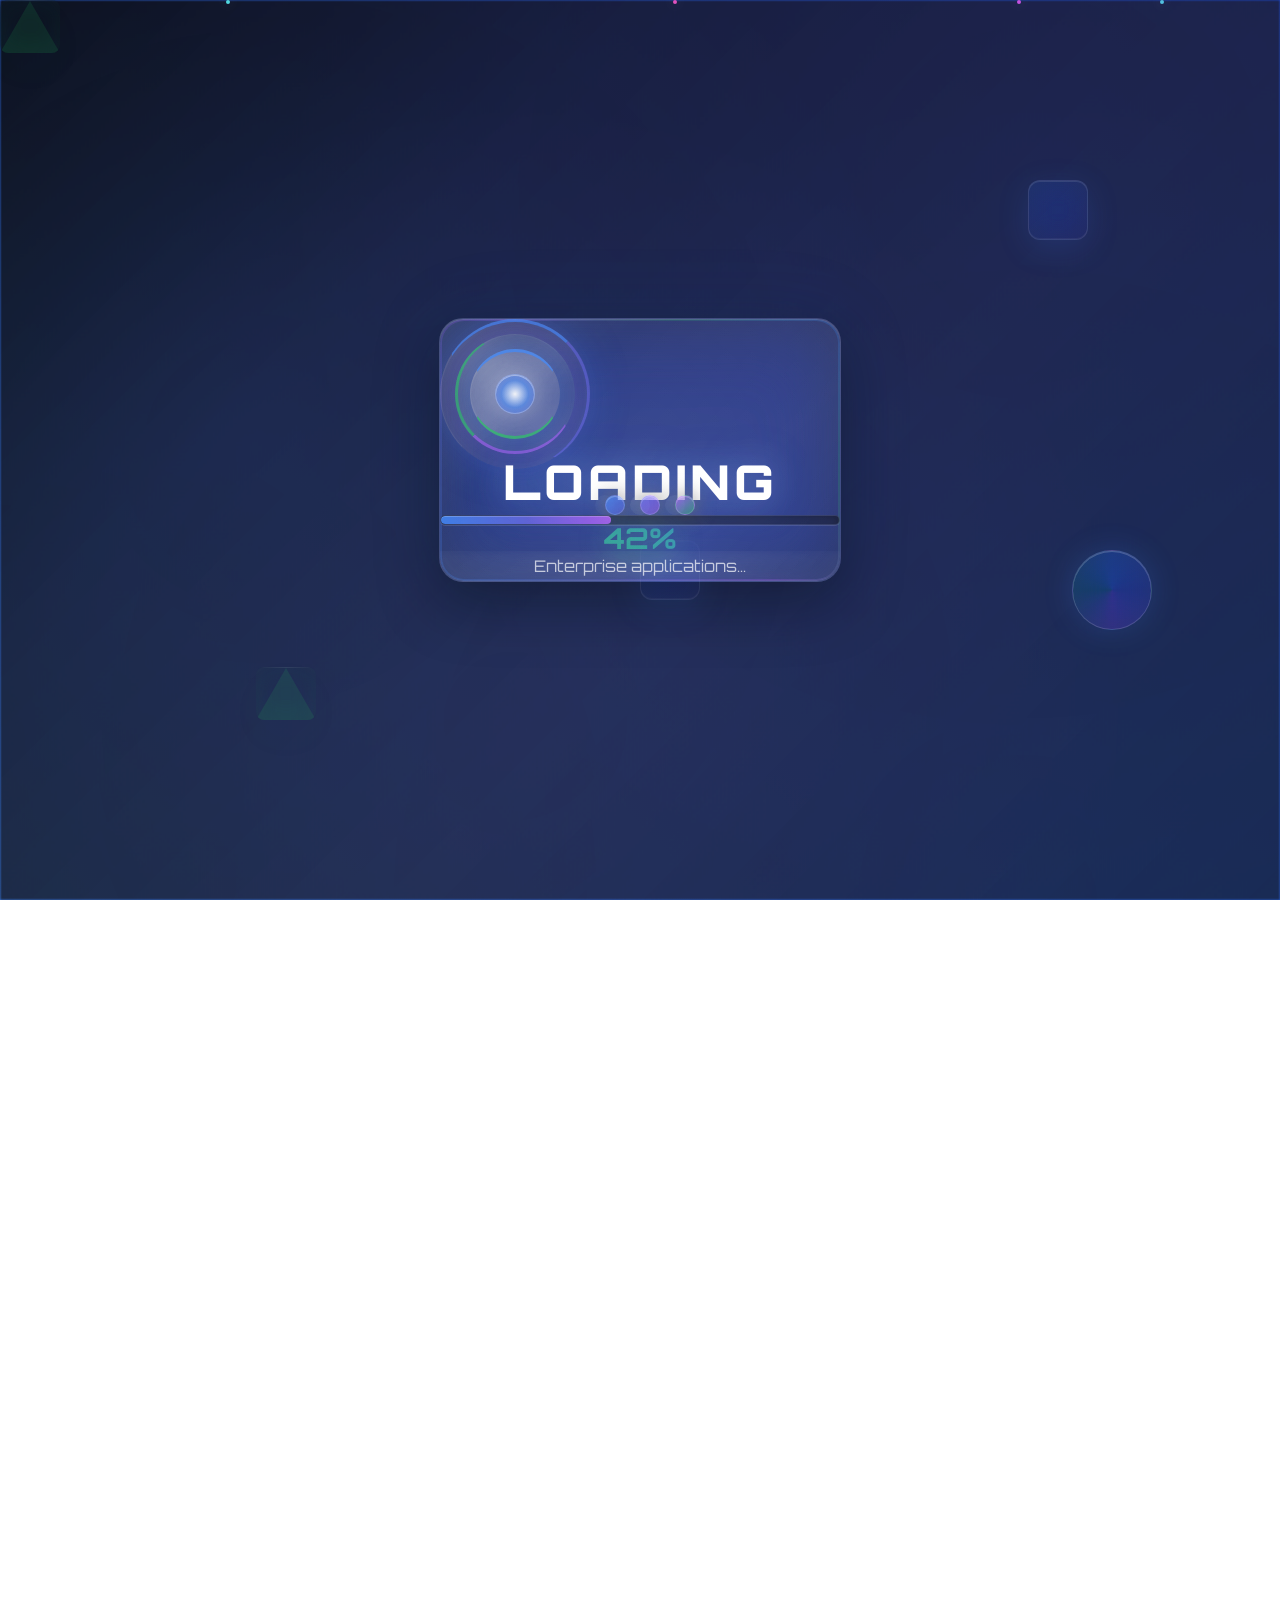
==== commit 51e7e731: "content update" ====
--- a/about.html
+++ b/about.html
@@ -9,7 +9,7 @@
 	<meta name="viewport" content="width=device-width, initial-scale=1">
 	
 	<!-- SEO Meta Tags -->
-	<title>MIDCRIB LIMITED - Innovative IT Solutions & Custom Web Development Company</title>
+	<title>ABOUT-MIDCRIB LIMITED : Innovative IT Solutions & Custom Web Development Company</title>
 	<meta name="description" content="MIDCRIB LIMITED delivers innovative IT solutions, custom websites, and enterprise applications for individuals, startups, and organizations. Expert web development, software solutions, and digital transformation services.">
 	<meta name="keywords" content="IT solutions Nigeria, web development, custom websites, enterprise applications, software development, digital transformation, startup solutions, MIDCRIB LIMITED, technology consulting, web design Nigeria">
 	<meta name="author" content="MIDCRIB LIMITED">
@@ -20,10 +20,10 @@
 	
 	<!-- Open Graph / Facebook -->
 	<meta property="og:type" content="website">
-	<meta property="og:url" content="https://www.midcriblimited.com/">
+	<meta property="og:url" content="https://www.midcriblimited.com/about.html">
 	<meta property="og:title" content="MIDCRIB LIMITED - Innovative IT Solutions & Custom Web Development">
 	<meta property="og:description" content="Expert IT solutions company delivering custom websites, enterprise applications, and digital transformation services for individuals, startups, and organizations.">
-	<meta property="og:image" content="https://www.midcriblimited.com/assets/images/og-image.jpg">
+	<meta property="og:image" content="https://www.midcriblimited.com/about.htmlassets/images/og-image.jpg">
 	<meta property="og:image:width" content="1200">
 	<meta property="og:image:height" content="630">
 	<meta property="og:site_name" content="MIDCRIB LIMITED">
@@ -31,14 +31,14 @@
 	
 	<!-- Twitter Card -->
 	<meta name="twitter:card" content="summary_large_image">
-	<meta name="twitter:url" content="https://www.midcriblimited.com/">
+	<meta name="twitter:url" content="https://www.midcriblimited.com/about.html">
 	<meta name="twitter:title" content="MIDCRIB LIMITED - Innovative IT Solutions & Web Development">
 	<meta name="twitter:description" content="Expert IT solutions company delivering custom websites, enterprise applications, and digital transformation services.">
-	<meta name="twitter:image" content="https://www.midcriblimited.com/assets/images/twitter-card.jpg">
+	<meta name="twitter:image" content="https://www.midcriblimited.com/about.htmlassets/images/twitter-card.jpg">
 	<meta name="twitter:creator" content="@midcriblimited">
 	
 	<!-- Canonical URL -->
-	<link rel="canonical" href="https://www.midcriblimited.com/">
+	<link rel="canonical" href="https://www.midcriblimited.com/about.html">
 	
 	<!-- Favicons & Icons -->
 	<link rel="icon" type="image/png" sizes="56x56" href="assets/images/logo.png">
@@ -63,11 +63,11 @@
 	{
 		"@context": "https://schema.org",
 		"@type": "Organization",
-		"@id": "https://www.midcriblimited.com/#organization",
+		"@id": "https://www.midcriblimited.com/about.html#organization",
 		"name": "MIDCRIB LIMITED",
 		"description": "Innovative IT solutions company delivering custom websites, enterprise applications, and digital transformation services for individuals, startups, and organizations",
 		"url": "https://www.midcriblimited.com",
-		"logo": "https://www.midcriblimited.com/assets/images/logo.png",
+		"logo": "https://www.midcriblimited.com/about.htmlassets/images/logo.png",
 		"foundingDate": "2020",
 		"industry": "Information Technology",
 		"knowsAbout": ["Web Development", "Software Development", "Digital Transformation", "Enterprise Applications", "IT Consulting"],
@@ -104,6 +104,8 @@
 	
 	<!-- Non-critical CSS loaded asynchronously -->
 	<link rel="stylesheet" href="assets/css/owl.carousel.min.css" type="text/css" media="all">
+	<link rel="stylesheet" href="assets/css/loading.css" type="text/css" media="all">
+
 	<link rel="stylesheet" href="assets/css/animate.css" type="text/css" media="all">
 	<link rel="stylesheet" href="assets/css/bootstraps.css" type="text/css" media="all">
 	<link rel="stylesheet" href="assets/css/animated-text.css" type="text/css" media="all">
@@ -131,516 +133,538 @@
 	<script src="assets/js/vendor/modernizr-3.5.0.min.js"></script>
 </head>
 <body>
-	<!-- loder -->
-	<!-- <div class="loader-wrapper">
-		<span class="loader"></span>
-		<div class="loder-section left-section"></div>
-		<div class="loder-section right-section"></div>
-	</div> -->
-
-
-<div class="header-area inner-style" id="sticky-header" >
-	<div class="container">
-		<div class="row align-items-center">
-			<div class="col-lg-3">
-					<div class="header-logo">
-					<a href="index.html"><img src="assets/images/logo.png" alt="logo" style="width: 150px; height: 50px; object-fit: contain"></a>
-				</div>
-			</div>
-			<div class="col-lg-9">
-				<div class="header-menu">
-					<ul>
-						<li class="menu-item-has-children"><a href="/index.html">Home</a>
-                           <!-- <ul class="sub-menu">
-                           	    <li><a href="index.html">Home 1</a></li>
-                           	    <li><a href="index-2.html">Home 2</a></li>
-                           	  	<li><a href="index-3.html">Home 3</a></li>
-								<li><a href="index-4.html">Home 4</a></li>
-								<li><a href="https://html.ditsolution.net/toptech2/">Home 5 (New)</a></li>
-								<li><a href="https://html.ditsolution.net/toptech2/index-2.html">Home 6 (New)</a></li>
-                           </ul> -->
-						</li>
-						<li class="menu-item-has-children"><a href="#">About</a>
-                           <ul class="sub-menu">
-                           	   <li><a href="about.html">About Us </a></li>
-                           	                      	   <li><a href="mission.html">Why Chose Us</a></li>
-
-                           	   <!-- <li><a href="about-2.html">Vision</a></li> -->
-                           </ul>
-						</li>
-						<li class="menu-item-has-children"><a href="service.html">Service</a>
-                           <!-- <ul class="sub-menu">
-                           	   <li><a href="service.html">Service</a></li>
-                           	   <li><a href="service-details.html">Service Details</a></li>
-                           </ul> -->
-						</li>
-						<li class="menu-item-has-children"><a href="#">Portfolio</i></a>
-                           <!-- <ul class="sub-menu">
-                           	   <li><a href="choose-us.html">Why Choose Us</a></li>
-                           	   <li><a href="mission.html">Mission Visson </a></li>
-                           	   <li><a href="team.html">Our Team</a></li>
-                           	   <li><a href="team-details.html">Team Details </a></li>
-                           	   <li><a href="project.html">Our Project</a></li>
-                           	   <li><a href="project-details.html">Project Details </a></li>
-                           	   <li><a href="location.html">Our Location </a></li>
-                           	   <li><a href="pricing.html">Our Pricing</a></li>
-                           	   <li><a href="careers.html">Careers </a></li>
-                           	   <li><a href="faqs.html">Faqs</a></li>
-                           </ul> -->
-						</li>
-					    <!-- <li class="menu-item-has-children"><a href="#">Blog<i class="fas fa-chevron-down"></i></a> -->
-                           <!-- <ul class="sub-menu">
-                           	   <li><a href="blog-grid.html">Blog Grid</a></li>
-                           	   <li><a href="blog-list.html">Blog List</a></li>
-                           	   <li><a href="blog-2column.html">Blog 2column</a></li>
-                           	   <li><a href="blog-details.html">Blog Details </a></li>
-                           </ul> -->
-						<!-- </li> -->
-						<li><a href="contact.html">Contact</a></li>
-					</ul>
-					<div class="header-search-icon search-box-outer">
-						<a href="#"><i class="fa-solid fa-magnifying-glass"></i></a>
-					</div>
-					<div class="header-button">
-						<a href="contact.html">Get A Quote</a>
-					</div>
-				</div>
-			</div>
-		</div>
-	</div>
-</div>
-
-<div class="mobile-menu-area sticky d-sm-block d-md-block d-lg-none ">
-	<div class="mobile-menu">
-		<nav class="header-menu">
-			<ul class="nav_scroll">
-				<li class="menu-item-has-children"><a href="/index.html">Home</a>
-                  
-				</li>
-				<li class="menu-item-has-children"><a href="#">About</a>
-                   <ul class="sub-menu">
-                   	   <li><a href="about.html">About Us </a></li>
-                                 	   <li><a href="mission.html">Why Chose Us</a></li>
-
-                   </ul>
-				</li>
-				<li class="menu-item-has-children"><a href="service.html">Service</a>
-                  
-				</li>
-				<li class="menu-item-has-children"><a href="#">Portfolio</a>
-                   
-				</li>
-			  
-				<li><a href="contact.html">Contact</a></li>
-			</ul>
-		</nav>
-	</div>
-</div>
-
-<div class="breadcumb-area">
-	<div class="container">
-		<div class="row">
-			<div class="col-lg-12">
-				<div class="breadcumb-content">
-					<h4 class="fade-in-up delay-1">About Us - 02</h4>
-					<ul class="fade-in-up delay-2">
-						<li><a href="index.html">Home</a></li>
-						<li>></li>
-						<li>About</li>
-					</ul>
-				</div>
-			</div>
-		</div>
-	</div>
-</div>
-
-<div class="about-area inner-style-two">
-	<div class="container">
-		<div class="row align-items-center">
-            <div class="col-lg-6">
-            	<div class="about-left fade-in-scale delay-1 " style="position: relative;">
-	            	<div class="about-thumb " style="width: 100%; height: 600px; background: url('assets/images/woman-using-computer-credit-card.jpg') no-repeat center center; background-size: cover; border-radius: 8px;">
-                    </div>
-	            
-            	</div>
-            </div>
-            <div class="col-lg-6">
-            	<div class="abour-right fade-in-scale delay-2">
-            		<div class="section-title left inner-style">
-            			<h4>About Us – MIDCRIB LIMITED</h4>
-            			<h1>Who We Are</h1>
-            			<!-- <h1>Business Solution.</h1> -->
-            			<p class="section-desc">MIDCRIB LIMITED is a premier digital solutions provider headquartered in Nigeria, serving clients across Africa and beyond. Since our establishment in 2017, we have consistently delivered innovative, reliable, and scalable IT solutions that help individuals, businesses, and organizations thrive in an increasingly digital world.</p>
-            			<p class="section-desc">
-                            We specialize in custom website development, mobile applications, enterprise software, e-commerce platforms, and API integrations—solutions built to solve real business challenges, not just to “exist online.” Our approach is client-focused, ensuring that every project we execute is tailored to meet the unique goals and aspirations of those we serve.
-                        </p>
-            			
-            		</div>
-            		<div class="about-single-box fade-in-scale ">
-            			<div class="about-icon">
-            				<img src="assets/images/about-icon4.png" alt="">
-            			</div>
-            			<div class="about-box-content">
-            				        <h4>Enterprise Software</h4>
-
-        <p>Robust enterprise solutions streamlining operations across Africa effectively.</p>
-
-            			</div>
-            		</div>            		
-            		<div class="about-single-box fade-in-scale ">
-            			<div class="about-icon">
-            				<img src="assets/images/about-icon4.png" alt="">
-            			</div>
-            	 <div class="about-box-content">
-        <h4>Strategic IT Consulting</h4>
-        <p>Client-focused consulting bringing ideas to life with creative technology.</p>
-    </div>
-            		</div>
-            		
-            	</div>
-            	<div class="about-single-button">
-            		<a href="#">Mission</a>
-            	</div>            	
-            	<div class="about-single-button">
-            		<a href="#">Vison</a>
-            	</div>
-            </div>
-		</div>
-	</div>
-</div>
-
-
- <div class="call-us-section">
-        <div class="background-circles">
-            <div class="circle-1"></div>
-            <div class="circle-2"></div>
-            <div class="circle-3"></div>
-        </div>
+ <div id="quantumLoadingOverlay">
+        <div class="quantum-cosmic-bg"></div>
         
-        <div class="content-wrapper slide-up-bounce ">
-            <div class="call-content ">
-                <div class="call-icon"></div>
-                <h2 class="call-title">Call Us Anytime</h2>
-                <div class="phone-number">+234 8077 444 866</div>
-                <p class="call-description">
-                   We are more than just developers; we are strategic partners who bring ideas to life with technology, creativity, and a deep understanding of the industries we serve
-                </p>
-               
-                <div class="toptech-button inner-style">
-                   
-                    <a href="#">Let’s Talk<i class="bi bi-arrow-right-short"></i></a>
+       
+        <div class="quantum-shape quantum-cube"></div>
+        <div class="quantum-shape quantum-triangle"></div>
+        <div class="quantum-shape quantum-circle"></div>
+        <div class="quantum-shape quantum-cube"></div>
+        <div class="quantum-shape quantum-triangle"></div>
+
+        <div class="quantum-loading-container">
+            <div class="quantum-loading-card">
+             
+                <div class="quantum-spinner">
+                    <div class="quantum-spinner-ring quantum-ring-1"></div>
+                    <div class="quantum-spinner-ring quantum-ring-2"></div>
+                    <div class="quantum-spinner-ring quantum-ring-3"></div>
+                    <div class="quantum-core"></div>
                 </div>
-            </div>
-            
-            <div class="image-side">
-                <div class="person-placeholder">
-                <img src="/assets/images/2150063168.jpg" class="person-placeholder" alt="">
-                    <div class="speech-bubble">Need Project?</div>
+                
+              
+                <div class="quantum-loading-text">LOADING</div>
+                
+                
+                <div class="quantum-dots">
+                    <div class="quantum-dot"></div>
+                    <div class="quantum-dot"></div>
+                    <div class="quantum-dot"></div>
                 </div>
+                
+              
+                <div class="quantum-progress-container">
+                    <div class="quantum-progress-bar" id="quantumProgressBar"></div>
+                </div>
+                
+              
+                <div class="quantum-percentage" id="quantumPercentage">0%</div>
+                
+             
+                <div class="quantum-status-text" id="quantumStatusText">Innovative IT Solutions...</div>
             </div>
         </div>
     </div>
-
-<div class="counter-area style-three">
-	<div class="container">
-		<div class="row add-bg">
-			<div class="col-lg-3 col-md-6 col-sm-6">
-				<div class="single-counter-box  counter-slide-up delay-1">
-					   <div class="counter-content">
-                        <h4 class="counter-number counterup" data-count="50">0</h4>
-                        <span class="counter-symbol">K+</span>
-                        <p class="text-fade-in delay-1">Successful Projects Delivered</p>
-                    </div>
-				</div>
-			</div>			
-			<div class="col-lg-3 col-md-6 col-sm-6">
-				<div class="single-counter-box counter-slide-up delay-2">
-					   <div class="counter-content">
-                        <h4 class="counter-number counterup" data-count="20">0</h4>
-                        <span class="counter-symbol">+</span>
-                        <p class="text-fade-in delay-2">Global Clients Served</p>
-                    </div>
-				</div>
-			</div>			
-			<div class="col-lg-3 col-md-6 col-sm-6">
-				<div class="single-counter-box counter-slide-up delay-3">
-					 <div class="counter-content">
-                        <h4 class="counter-number counterup" data-count="100">0</h4>
-                        <span class="counter-symbol">%</span>
-                        <p class="text-fade-in delay-3">On-Time Delivery Record</p>
-                    </div>
-				</div>
-			</div>			
-			<div class="col-lg-3 col-md-6 col-sm-6">
-				<div class="single-counter-box last-child counter-slide-up delay-4">
-				  <div class="counter-content">
-                        <h4 class="counter-number counterup" data-count="100">0</h4>
-                        <span class="counter-symbol">%</span>
-                        <p class="text-fade-in delay-4">End-to-End Support & Maintenance</p>
-                    </div>
+	<div class="main-content">
+		<!-- loder -->
+		<!-- <div class="loader-wrapper">
+			<span class="loader"></span>
+			<div class="loder-section left-section"></div>
+			<div class="loder-section right-section"></div>
+		</div> -->
+	
+	
+	<div class="header-area inner-style" id="sticky-header" >
+		<div class="container">
+			<div class="row align-items-center">
+				<div class="col-lg-3">
+						<div class="header-logo">
+						<a href="index.html"><img src="assets/images/logo.png" alt="logo" style="width: 150px; height: 50px; object-fit: contain"></a>
+					</div>
+				</div>
+				<div class="col-lg-9">
+					<div class="header-menu">
+						<ul>
+							<li class="menu-item-has-children"><a href="/index.html">Home</a>
+							  
+							</li>
+							<li class="menu-item-has-children"><a href="#">About</a>
+							   <ul class="sub-menu">
+									  <li><a href="about.html">About Us </a></li>
+																<li><a href="mission.html">Why Chose Us</a></li>
+	
+									  
+							   </ul>
+							</li>
+							<li class="menu-item-has-children"><a href="service.html">Service</a>
+							  
+							</li>
+							<li class="menu-item-has-children"><a href="#">Portfolio</i></a>
+							 
+							</li>
+							
+							<li><a href="contact.html">Contact</a></li>
+						</ul>
+						<div class="header-search-icon search-box-outer">
+							<a href="#"><i class="fa-solid fa-magnifying-glass"></i></a>
+						</div>
+						<div class="header-button">
+							<a href="contact.html">Get A Quote</a>
+						</div>
+					</div>
 				</div>
 			</div>
 		</div>
 	</div>
+	
+	<div class="mobile-menu-area sticky d-sm-block d-md-block d-lg-none ">
+		<div class="mobile-menu">
+			<nav class="header-menu">
+				<ul class="nav_scroll">
+					<li class="menu-item-has-children"><a href="/index.html">Home</a>
+					  
+					</li>
+					<li class="menu-item-has-children"><a href="#">About</a>
+					   <ul class="sub-menu">
+							  <li><a href="about.html">About Us </a></li>
+											<li><a href="mission.html">Why Chose Us</a></li>
+	
+					   </ul>
+					</li>
+					<li class="menu-item-has-children"><a href="service.html">Service</a>
+					  
+					</li>
+					<li class="menu-item-has-children"><a href="#">Portfolio</a>
+					   
+					</li>
+				  
+					<li><a href="contact.html">Contact</a></li>
+				</ul>
+			</nav>
+		</div>
+	</div>
+	
+	<div class="breadcumb-area">
+		<div class="container">
+			<div class="row">
+				<div class="col-lg-12">
+					<div class="breadcumb-content">
+						<h4 class="fade-in-up delay-1">About Us - 02</h4>
+						<ul class="fade-in-up delay-2">
+							<li><a href="index.html">Home</a></li>
+							<li>></li>
+							<li>About</li>
+						</ul>
+					</div>
+				</div>
+			</div>
+		</div>
+	</div>
+	
+	<div class="about-area inner-style-two">
+		<div class="container">
+			<div class="row align-items-center">
+				<div class="col-lg-6">
+					<div class="about-left fade-in-scale delay-1 " style="position: relative;">
+						<div class="about-thumb " style="width: 100%; height: 600px; background: url('assets/images/woman-using-computer-credit-card.jpg') no-repeat center center; background-size: cover; border-radius: 8px;">
+						</div>
+					
+					</div>
+				</div>
+				<div class="col-lg-6">
+					<div class="abour-right fade-in-scale delay-2">
+						<div class="section-title left inner-style">
+							<h4>About Us – MIDCRIB LIMITED</h4>
+							<h1>Who We Are</h1>
+							<!-- <h1>Business Solution.</h1> -->
+							<p class="section-desc">MIDCRIB LIMITED is a premier digital solutions provider headquartered in Nigeria, serving clients across Africa and beyond. Since our establishment in 2017, we have consistently delivered innovative, reliable, and scalable IT solutions that help individuals, businesses, and organizations thrive in an increasingly digital world.</p>
+							<p class="section-desc">
+								We specialize in custom website development, mobile applications, enterprise software, e-commerce platforms, and API integrations—solutions built to solve real business challenges, not just to “exist online.” Our approach is client-focused, ensuring that every project we execute is tailored to meet the unique goals and aspirations of those we serve.
+							</p>
+							
+						</div>
+						<div class="about-single-box fade-in-scale ">
+							<div class="about-icon">
+								<img src="assets/images/about-icon4.png" alt="">
+							</div>
+							<div class="about-box-content">
+										<h4>Enterprise Software</h4>
+	
+			<p>Robust enterprise solutions streamlining operations across Africa effectively.</p>
+	
+							</div>
+						</div>            		
+						<div class="about-single-box fade-in-scale ">
+							<div class="about-icon">
+								<img src="assets/images/about-icon4.png" alt="">
+							</div>
+					 <div class="about-box-content">
+			<h4>Strategic IT Consulting</h4>
+			<p>Client-focused consulting bringing ideas to life with creative technology.</p>
+		</div>
+						</div>
+						
+					</div>
+					<div class="about-single-button">
+						<a href="mission.html">Mission</a>
+					</div>            	
+					<div class="about-single-button">
+						<a href="mission.html">Vison</a>
+					</div>
+				</div>
+			</div>
+		</div>
+	</div>
+	
+	
+	 <div class="call-us-section">
+			<div class="background-circles">
+				<div class="circle-1"></div>
+				<div class="circle-2"></div>
+				<div class="circle-3"></div>
+			</div>
+			
+			<div class="content-wrapper slide-up-bounce ">
+				<div class="call-content ">
+					<div class="call-icon"></div>
+					<h2 class="call-title">Call Us Anytime</h2>
+					<div class="phone-number">+234 8077 444 866</div>
+					<p class="call-description">
+					   We are more than just developers; we are strategic partners who bring ideas to life with technology, creativity, and a deep understanding of the industries we serve
+					</p>
+				   
+					<div class="toptech-button inner-style">
+					   
+						<a href="contact.html">Let’s Talk<i class="bi bi-arrow-right-short"></i></a>
+					</div>
+				</div>
+				
+				<div class="image-side">
+					<div class="person-placeholder">
+					<img src="/assets/images/2150063168.jpg" class="person-placeholder" alt="">
+						<div class="speech-bubble">Need Project?</div>
+					</div>
+				</div>
+			</div>
+		</div>
+	
+	<div class="counter-area style-three">
+		<div class="container">
+			<div class="row add-bg">
+				<div class="col-lg-3 col-md-6 col-sm-6">
+					<div class="single-counter-box  counter-slide-up delay-1">
+						   <div class="counter-content">
+							<h4 class="counter-number counterup" data-count="50">0</h4>
+							<span class="counter-symbol">K+</span>
+							<p class="text-fade-in delay-1">Successful Projects Delivered</p>
+						</div>
+					</div>
+				</div>			
+				<div class="col-lg-3 col-md-6 col-sm-6">
+					<div class="single-counter-box counter-slide-up delay-2">
+						   <div class="counter-content">
+							<h4 class="counter-number counterup" data-count="20">0</h4>
+							<span class="counter-symbol">+</span>
+							<p class="text-fade-in delay-2">Global Clients Served</p>
+						</div>
+					</div>
+				</div>			
+				<div class="col-lg-3 col-md-6 col-sm-6">
+					<div class="single-counter-box counter-slide-up delay-3">
+						 <div class="counter-content">
+							<h4 class="counter-number counterup" data-count="100">0</h4>
+							<span class="counter-symbol">%</span>
+							<p class="text-fade-in delay-3">On-Time Delivery Record</p>
+						</div>
+					</div>
+				</div>			
+				<div class="col-lg-3 col-md-6 col-sm-6">
+					<div class="single-counter-box last-child counter-slide-up delay-4">
+					  <div class="counter-content">
+							<h4 class="counter-number counterup" data-count="100">0</h4>
+							<span class="counter-symbol">%</span>
+							<p class="text-fade-in delay-4">End-to-End Support & Maintenance</p>
+						</div>
+					</div>
+				</div>
+			</div>
+		</div>
+	</div>
+	
+	<div class="choose-us-area style-three">
+		<div class="container">
+			<div class="row align-items-center">
+				<div class="col-lg-6">
+					<div class="section-title left inner-style">
+						
+						<h1>Why Choose Us?</h1>
+					
+						<p class="section-desc fade-in-up delay-1">Over the years, we have built a reputation as a trusted technology partner because of our dedication to excellence, transparent processes, and results-driven approach. Clients choose MIDCRIB because:</p>
+					   
+						<p class="section-desc fade-in-up delay-2" style="padding-left: 8px;">Proven Expertise: Our portfolio includes enterprise-grade solutions delivered for government agencies, NGOs, startups, and private organizations.
+	
+						</p>
+						<p class="section-desc fade-in-up delay-3" style="padding-left: 8px;">Tailored Solutions: We take the time to understand your needs and design solutions that perfectly align with your objectives.
+	
+						</p>
+						<p class="section-desc fade-in-up delay-4" style="padding-left: 8px;">End-to-End Services: From ideation and design to deployment and support, we manage the entire lifecycle of your digital project.
+						</p>
+						<p class="section-desc fade-in-up delay-5" style="padding-left: 8px;">Commitment to Growth: We don’t just build projects — we build long-term partnerships, ensuring our clients succeed in the long run.
+						</p>
+						
+					</div>
+					<div class="wrapper">
+						<div class="skill">
+							<p>Tailored IT Solutions</p>
+							<div class="skill-bar skill1 wow slideInLeft animated">
+								<span class="skill-count1">99%</span>
+							</div>
+						</div>
+						<div class="skill">
+							<p>End-to-End Services</p>
+							<div class="skill-bar skill2 wow slideInLeft animated">
+								 <span class="skill-count2">100%</span>
+							</div>
+						</div>
+						<div class="toptech-button inner-style">
+							<a href="/mission.html">More About<i class="bi bi-arrow-right-short"></i></a>
+						</div>
+					</div>
+				</div>
+				<div class="col-lg-3 col-md-6 col-sm-6 fade-in-up">
+				   <div class="single-pricing-box  ">
+						  <div class="pricing-icon">
+								<img src="assets/images/home-3/pricing-icon.png" alt="">
+						  </div>
+						  <div class="pricing-content">
+								 <h4>Fixed-price Package</h4>
+								 <!-- <p>Our pricing is flexible and transparent. We offer:</p> -->
+								
+						  </div>
+						  <div class="pricing-list">
+								  <ul>
+									  <li>10+ user Account</li>
+									  <li>Moneyback Gaurentee</li>
+									  <li>24/7 Supports</li>
+									  <li>Fixed-price packages  projects.</li>
+								  </ul>
+						  </div>
+						  <div class="pricing-button">
+								 <a href="#">Purchaces</a>
+						  </div>
+				   </div>
+				</div>			
+				<div class="col-lg-3 col-md-6 col-sm-6 fade-in-up ">
+				   <div class="single-pricing-box two">
+						  <div class="pricing-icon">
+								<img src="assets/images/home-3/pricing-icon.png" alt="">
+						  </div>
+						  <div class="pricing-content">
+								 <h4>Custom  Package</h4>
+								 <!-- <p>Our pricing is flexible and transparent. We offer:</p> -->
+
+								
+						  </div>
+						  <div class="pricing-list">
+								  <ul>
+									  <li>10+ user Account</li>
+									  <li>Moneyback Gaurentee</li>
+									  <li>24/7 Supports</li>
+									  <li>Custom quotes for large or complex solutions.</li>
+								  </ul>
+						  </div>
+						  <div class="pricing-button">
+								 <a href="#">Purchaces</a>
+						  </div>
+				   </div>
+				</div>
+			</div>
+		</div>
+	</div>
+	
+	<div class="footer-area style-one">
+		<div class="container">
+			<div class="row">
+				<div class="col-lg-4 col-md-6">
+					<div class="footer-logo">
+						<a href="index.html"><img src="assets/images/logo.png" alt="" style="width: 150px; height: 150px; object-fit: contain;"></a>
+					</div>
+					<div class="footer-widget-desc">
+						<p>At MIDCRIB LIMITED, we merge creativity, technology, and strategy to fuel your growth</p>
+					</div>
+					<div class="toptech-button inner-style">
+						<a href="/index.html">Discover More<i class="bi bi-arrow-right-short"></i></a>
+					</div>
+				</div>
+				<div class="col-lg-2 col-md-6">
+					<div class="footer-widget-content">
+						<div class="footer-widget-title">
+							<h4>Company</h4>
+						</div>
+						<div class="footer-widget-menu">
+							<ul>
+								<li><a href="about.html"><i class="bi bi-arrow-right-circle"></i>About</a></li>
+								<li><a href="service.html"><i class="bi bi-arrow-right-circle"></i>Our Services</a></li>
+								<li><a href="portfolio.html"><i class="bi bi-arrow-right-circle"></i>Portfolio</a></li>
+								<li><a href="/contact.html"><i class="bi bi-arrow-right-circle"></i>Contact Us</a></li>
+	
+							</ul>
+						</div>
+					</div>
+				</div>			
+				<div class="col-lg-3 col-md-6">
+					<div class="footer-widget-content">
+						<div class="footer-widget-title">
+							<h4>Our Services</h4>
+						</div>
+						<div class="footer-widget-menu">
+							<ul>
+								<li><a href="#"><i class="bi bi-arrow-right-circle"></i>IT Solutions</a></li>
+								<li><a href="#"><i class="bi bi-arrow-right-circle"></i>Mobile App Development</a></li>
+								<li><a href="#"><i class="bi bi-arrow-right-circle"></i>E-commerce Solutions</a></li>
+								<li><a href="#"><i class="bi bi-arrow-right-circle"></i>Enterprise Software Development</a></li>
+								<li><a href="#"><i class="bi bi-arrow-right-circle"></i>API Integration & Automation</a></li>
+							</ul>
+						</div>
+					</div>
+				</div>
+				<div class="col-lg-3 col-md-6">
+					<div class="footer-widget-content">
+						<div class="footer-widget-title">
+							<h4>Newsletter</h4>
+						</div>
+						<p class="f-desc-2">Subscribe our Latest Newsletter</p>
+						<form action="#">
+							<div class="footer-newslatter-box">
+								<input type="text" name="Email" placeholder="Enter Your E-Mail" required>
+								<button type="submit">Subscribe</button>
+							</div>
+						</form>
+					</div>
+				</div>
+			</div>
+			<div class="row align-items-center">
+				<div class="footer-bottom-area">
+					<div class="row">
+						<div class="col-lg-6 col-md-6">
+							<div class="footer-bottom-content">
+								<p>© 2025 midcrib. </p>
+							</div>
+						</div>
+						<div class="col-lg-6 col-md-6">
+							<div class="footer-botton-social-icon">
+								<ul>
+									<li><a href="#"><i class="fa-brands fa-facebook-f"></i></a></li>
+									<li><a href="#"><i class="fa-brands fa-twitter"></i></a></li>
+									<li><a href="#"><i class="fa-brands fa-linkedin-in"></i></a></li>
+									<li><a href="#"><i class="fa-brands fa-pinterest-p"></i></a></li>
+								</ul>
+							</div>
+						</div>
+					</div>
+				</div>
+			</div>
+		</div>
+	</div>
+	
+	
 </div>
-
-<div class="choose-us-area style-three">
-	<div class="container">
-		<div class="row align-items-center">
-			<div class="col-lg-6">
-			    <div class="section-title left inner-style">
-        			
-        			<h1>Why Choose Us?</h1>
-        		
-        			<p class="section-desc fade-in-up delay-1">Over the years, we have built a reputation as a trusted technology partner because of our dedication to excellence, transparent processes, and results-driven approach. Clients choose MIDCRIB because:</p>
-                   
-        			<p class="section-desc fade-in-up delay-2" style="padding-left: 8px;">Proven Expertise: Our portfolio includes enterprise-grade solutions delivered for government agencies, NGOs, startups, and private organizations.
-
-                    </p>
-        			<p class="section-desc fade-in-up delay-3" style="padding-left: 8px;">Tailored Solutions: We take the time to understand your needs and design solutions that perfectly align with your objectives.
-
-                    </p>
-        			<p class="section-desc fade-in-up delay-4" style="padding-left: 8px;">End-to-End Services: From ideation and design to deployment and support, we manage the entire lifecycle of your digital project.
-                    </p>
-        			<p class="section-desc fade-in-up delay-5" style="padding-left: 8px;">Commitment to Growth: We don’t just build projects — we build long-term partnerships, ensuring our clients succeed in the long run.
-                    </p>
-        			
-            	</div>
-				<div class="wrapper">
-			        <div class="skill">
-			            <p>Tailored IT Solutions</p>
-			            <div class="skill-bar skill1 wow slideInLeft animated">
-			                <span class="skill-count1">99%</span>
-			            </div>
-			        </div>
-			        <div class="skill">
-			            <p>End-to-End Services</p>
-			            <div class="skill-bar skill2 wow slideInLeft animated">
-			                 <span class="skill-count2">100%</span>
-			            </div>
-			        </div>
-			        <div class="toptech-button inner-style">
-                    	<a href="/service.html">More About<i class="bi bi-arrow-right-short"></i></a>
-                    </div>
-				</div>
-			</div>
-			<div class="col-lg-3 col-md-6 col-sm-6 fade-in-up">
-               <div class="single-pricing-box  ">
-               	   <div class="pricing-icon">
-               	   	  <img src="assets/images/home-3/pricing-icon.png" alt="">
-               	   </div>
-               	   <div class="pricing-content">
-               	   	   <h4>Fixed-price Package</h4>
-               	   	   <p>Our pricing is flexible and transparent. We offer:</p>
-               	   	  
-               	   </div>
-               	   <div class="pricing-list">
-               	   	    <ul>
-               	   	    	<li>10+ user Account</li>
-               	   	    	<li>Moneyback Gaurentee</li>
-               	   	    	<li>24/7 Supports</li>
-               	   	    	<li>Fixed-price packages for smaller, well-defined projects.</li>
-               	   	    </ul>
-               	   </div>
-               	   <div class="pricing-button">
-               	   	   <a href="#">Purchaces</a>
-               	   </div>
-               </div>
-			</div>			
-			<div class="col-lg-3 col-md-6 col-sm-6 fade-in-up ">
-               <div class="single-pricing-box two">
-               	   <div class="pricing-icon">
-               	   	  <img src="assets/images/home-3/pricing-icon.png" alt="">
-               	   </div>
-               	   <div class="pricing-content">
-               	   	   <h4>Custom  Package</h4>
-               	   	  
-               	   </div>
-               	   <div class="pricing-list">
-               	   	    <ul>
-               	   	    	<li>10+ user Account</li>
-               	   	    	<li>Moneyback Gaurentee</li>
-               	   	    	<li>24/7 Supports</li>
-               	   	    	<li>Custom quotes for large or complex solutions.</li>
-               	   	    </ul>
-               	   </div>
-               	   <div class="pricing-button">
-               	   	   <a href="#">Purchaces</a>
-               	   </div>
-               </div>
-			</div>
-		</div>
-	</div>
-</div>
-
-<div class="footer-area style-one">
-	<div class="container">
-		<div class="row">
-			<div class="col-lg-4 col-md-6">
-				<div class="footer-logo">
-					<a href="index.html"><img src="assets/images/logo.png" alt="" style="width: 150px; height: 150px; object-fit: contain;"></a>
-				</div>
-				<div class="footer-widget-desc">
-					<p>At MIDCRIB LIMITED, we merge creativity, technology, and strategy to fuel your growth</p>
-				</div>
-				<div class="toptech-button inner-style">
-                    <a href="/index.html">Discover More<i class="bi bi-arrow-right-short"></i></a>
-                </div>
-			</div>
-			<div class="col-lg-2 col-md-6">
-				<div class="footer-widget-content">
-					<div class="footer-widget-title">
-						<h4>Company</h4>
-					</div>
-					<div class="footer-widget-menu">
-						<ul>
-							<li><a href="about.html"><i class="bi bi-arrow-right-circle"></i>About</a></li>
-							<li><a href="service.html"><i class="bi bi-arrow-right-circle"></i>Our Services</a></li>
-							<li><a href="portfolio.html"><i class="bi bi-arrow-right-circle"></i>Portfolio</a></li>
-							<li><a href="blog-grid.html"><i class="bi bi-arrow-right-circle"></i>Contact Us</a></li>
-
-						</ul>
-					</div>
-				</div>
-			</div>			
-			<div class="col-lg-3 col-md-6">
-				<div class="footer-widget-content">
-					<div class="footer-widget-title">
-						<h4>Our Services</h4>
-					</div>
-					<div class="footer-widget-menu">
-						<ul>
-							<li><a href="#"><i class="bi bi-arrow-right-circle"></i>IT Solutions</a></li>
-							<li><a href="#"><i class="bi bi-arrow-right-circle"></i>Mobile App Development</a></li>
-							<li><a href="#"><i class="bi bi-arrow-right-circle"></i>E-commerce Solutions</a></li>
-							<li><a href="#"><i class="bi bi-arrow-right-circle"></i>Enterprise Software Development</a></li>
-							<li><a href="#"><i class="bi bi-arrow-right-circle"></i>API Integration & Automation</a></li>
-						</ul>
-					</div>
-				</div>
-			</div>
-		    <div class="col-lg-3 col-md-6">
-				<div class="footer-widget-content">
-					<div class="footer-widget-title">
-						<h4>Newsletter</h4>
-					</div>
-                    <p class="f-desc-2">Subscribe our Latest Newsletter</p>
-                    <form action="#">
-                    	<div class="footer-newslatter-box">
-                    		<input type="text" name="Email" placeholder="Enter Your E-Mail" required>
-                    		<button type="submit">Subscribe</button>
-                    	</div>
-                    </form>
-				</div>
-			</div>
-		</div>
-		<div class="row align-items-center">
-			<div class="footer-bottom-area">
-				<div class="row">
-					<div class="col-lg-6 col-md-6">
-						<div class="footer-bottom-content">
-							<p>© 2025 midcrib. </p>
-						</div>
-					</div>
-					<div class="col-lg-6 col-md-6">
-						<div class="footer-botton-social-icon">
-							<ul>
-								<li><a href="#"><i class="fa-brands fa-facebook-f"></i></a></li>
-								<li><a href="#"><i class="fa-brands fa-twitter"></i></a></li>
-								<li><a href="#"><i class="fa-brands fa-linkedin-in"></i></a></li>
-								<li><a href="#"><i class="fa-brands fa-pinterest-p"></i></a></li>
-							</ul>
-						</div>
-					</div>
-				</div>
-			</div>
-		</div>
-	</div>
-</div>
-
 <div class="prgoress_indicator active-progress">
-        <svg class="progress-circle svg-content" width="100%" height="100%" viewBox="-1 -1 102 102">
-          <path d="M50,1 a49,49 0 0,1 0,98 a49,49 0 0,1 0,-98" style="transition: stroke-dashoffset 10ms linear 0s; stroke-dasharray: 307.919, 307.919; stroke-dashoffset: 212.78;"></path>
-        </svg>
+		<svg class="progress-circle svg-content" width="100%" height="100%" viewBox="-1 -1 102 102">
+		  <path d="M50,1 a49,49 0 0,1 0,98 a49,49 0 0,1 0,-98" style="transition: stroke-dashoffset 10ms linear 0s; stroke-dasharray: 307.919, 307.919; stroke-dashoffset: 212.78;"></path>
+		</svg>
  </div>
 
-    
+	
 <script>
 // Intersection Observer for scroll animations
 const observerOptions = {
-    threshold: 0.1,
-    rootMargin: '0px 0px -50px 0px'
+	threshold: 0.1,
+	rootMargin: '0px 0px -50px 0px'
 };
 
 const observer = new IntersectionObserver((entries) => {
-    entries.forEach(entry => {
-        if (entry.isIntersecting) {
-            entry.target.classList.add('animate');
-            
-            // Trigger counter animation if element has counter (existing logic)
-            const counter = entry.target.querySelector('.counter[data-count]');
-            if (counter && !counter.classList.contains('counted')) {
-                counter.classList.add('counted');
-                animateCounter(counter);
-            }
-            
-            // Trigger counter animation for counterup elements (new logic)
-            const counterElement = entry.target.querySelector('.counterup[data-count]');
-            if (counterElement && !counterElement.classList.contains('counted')) {
-                counterElement.classList.add('counted');
-                animateCounterUp(counterElement);
-            }
-        }
-    });
+	entries.forEach(entry => {
+		if (entry.isIntersecting) {
+			entry.target.classList.add('animate');
+			
+			// Trigger counter animation if element has counter (existing logic)
+			const counter = entry.target.querySelector('.counter[data-count]');
+			if (counter && !counter.classList.contains('counted')) {
+				counter.classList.add('counted');
+				animateCounter(counter);
+			}
+			
+			// Trigger counter animation for counterup elements (new logic)
+			const counterElement = entry.target.querySelector('.counterup[data-count]');
+			if (counterElement && !counterElement.classList.contains('counted')) {
+				counterElement.classList.add('counted');
+				animateCounterUp(counterElement);
+			}
+		}
+	});
 }, observerOptions);
 
 // Original counter animation function
 function animateCounter(element) {
-    const target = parseInt(element.getAttribute('data-count'));
-    const increment = target / 50;
-    let current = 0;
-    
-    const timer = setInterval(() => {
-        current += increment;
-        if (current >= target) {
-            current = target;
-            clearInterval(timer);
-        }
-        
-        if (element.textContent.includes('%')) {
-            element.textContent = Math.floor(current) + '%';
-        } else {
-            element.textContent = Math.floor(current) + '+';
-        }
-    }, 30);
+	const target = parseInt(element.getAttribute('data-count'));
+	const increment = target / 50;
+	let current = 0;
+	
+	const timer = setInterval(() => {
+		current += increment;
+		if (current >= target) {
+			current = target;
+			clearInterval(timer);
+		}
+		
+		if (element.textContent.includes('%')) {
+			element.textContent = Math.floor(current) + '%';
+		} else {
+			element.textContent = Math.floor(current) + '+';
+		}
+	}, 30);
 }
 
 // Enhanced counter animation function for counterup
 function animateCounterUp(element) {
-    const target = parseInt(element.getAttribute('data-count'));
-    const duration = 2000; // 2 seconds
-    const increment = target / (duration / 16); // 60fps
-    let current = 0;
-    
-    const timer = setInterval(() => {
-        current += increment;
-        if (current >= target) {
-            current = target;
-            clearInterval(timer);
-            // Add pulse effect when animation completes
-            element.style.animation = 'pulse-glow 2s ease-in-out infinite';
-        }
-        element.textContent = Math.floor(current);
-    }, 16);
+	const target = parseInt(element.getAttribute('data-count'));
+	const duration = 2000; // 2 seconds
+	const increment = target / (duration / 16); // 60fps
+	let current = 0;
+	
+	const timer = setInterval(() => {
+		current += increment;
+		if (current >= target) {
+			current = target;
+			clearInterval(timer);
+			// Add pulse effect when animation completes
+			element.style.animation = 'pulse-glow 2s ease-in-out infinite';
+		}
+		element.textContent = Math.floor(current);
+	}, 16);
 }
 
 // Observe all elements with animation classes
 document.addEventListener('DOMContentLoaded', () => {
-    const animatedElements = document.querySelectorAll('.fade-in-up, .fade-in-left, .fade-in-right, .fade-in, .fade-in-scale, .slide-in-left, .slide-in-right, .zoom-in, .rotate-fade-in, .fade-in-down, .slide-up-bounce, .counter-slide-up, .text-fade-in');
-    animatedElements.forEach(el => observer.observe(el));
+	const animatedElements = document.querySelectorAll('.fade-in-up, .fade-in-left, .fade-in-right, .fade-in, .fade-in-scale, .slide-in-left, .slide-in-right, .zoom-in, .rotate-fade-in, .fade-in-down, .slide-up-bounce, .counter-slide-up, .text-fade-in');
+	animatedElements.forEach(el => observer.observe(el));
 });
 </script>
 	<!-- jquery js -->
+	<script src="assets/js/loading.js"></script>
+
 	<script src="assets/js/vendor/jquery-3.6.2.min.js"></script>
 	<!-- bootstrap js -->
 	<script src="assets/js/bootstrap.min.js"></script>
@@ -667,6 +691,5 @@
 	<!-- Cousom carousel js -->
 	<script src="assets/js/coustom-carousel.js"></script>
 	<script src="assets/js/scroll-up.js"></script>
-
 </body>
 </html>
--- a/assets/css/loading.css
+++ b/assets/css/loading.css
@@ -0,0 +1,815 @@
+@import url('https://fonts.googleapis.com/css2?family=Orbitron:wght@400;700;900&display=swap');
+
+/* Quantum Loading Overlay - Enhanced Glass Morphism */
+#quantumLoadingOverlay {
+    position: fixed;
+    top: 0;
+    left: 0;
+    width: 100%;
+    height: 100%;
+    z-index: 999999;
+    font-family: 'Orbitron', monospace;
+    background: linear-gradient(45deg, #3b82f6, #1d4ed8);
+            /* background: linear-gradient(135deg, #0f1b3c 0%, #1e2a5e 50%, #2d3f7f 100%); */
+            /* background: linear-gradient(135deg, #0f1b3c 0%, #1e2a5e 50%, #2d3f7f 100%); */
+    backdrop-filter: blur(20px) saturate(180%);
+    -webkit-backdrop-filter: blur(20px) saturate(180%);
+    overflow: hidden;
+    perspective: 1000px;
+    transition: opacity 1s cubic-bezier(0.4, 0, 0.2, 1), transform 1s cubic-bezier(0.4, 0, 0.2, 1);
+}
+
+#quantumLoadingOverlay * {
+    margin: 0;
+    padding: 0;
+    box-sizing: border-box;
+}
+
+.quantum-cosmic-bg {
+    position: absolute;
+    top: 0;
+    left: 0;
+    width: 100%;
+    height: 100%;
+    background:
+        radial-gradient(circle at 20% 50%, rgba(59, 130, 246, 0.08) 0%, transparent 60%),
+        radial-gradient(circle at 80% 20%, rgba(99, 102, 241, 0.06) 0%, transparent 60%),
+        radial-gradient(circle at 40% 80%, rgba(168, 85, 247, 0.05) 0%, transparent 60%),
+        radial-gradient(circle at 0% 100%, rgba(34, 197, 94, 0.04) 0%, transparent 60%),
+        radial-gradient(circle at 80% 100%, rgba(59, 130, 246, 0.06) 0%, transparent 60%),
+        linear-gradient(135deg,
+            rgba(10, 10, 15, 0.95) 0%,
+            rgba(21, 21, 41, 0.90) 30%,
+            rgba(26, 26, 46, 0.85) 60%,
+            rgba(22, 33, 62, 0.90) 100%);
+    animation: quantum-cosmicShift 12s ease-in-out infinite;
+    filter: blur(1px);
+}
+
+@keyframes quantum-cosmicShift {
+
+    0%,
+    100% {
+        transform: scale(1) rotate(0deg);
+        opacity: 0.9;
+    }
+
+    25% {
+        transform: scale(1.02) rotate(0.5deg);
+        opacity: 0.95;
+    }
+
+    50% {
+        transform: scale(1.01) rotate(-0.3deg);
+        opacity: 0.88;
+    }
+
+    75% {
+        transform: scale(1.015) rotate(0.2deg);
+        opacity: 0.92;
+    }
+}
+
+.quantum-shape {
+    position: absolute;
+    border: 1px solid rgba(255, 255, 255, 0.08);
+    animation: quantum-float3D 8s ease-in-out infinite;
+    backdrop-filter: blur(15px) saturate(120%);
+    -webkit-backdrop-filter: blur(15px) saturate(120%);
+}
+
+.quantum-shape.quantum-cube {
+    width: 60px;
+    height: 60px;
+    background: linear-gradient(135deg,
+            rgba(59, 130, 246, 0.12),
+            rgba(99, 102, 241, 0.08));
+    transform-style: preserve-3d;
+    animation: quantum-cube3D 12s linear infinite;
+    border-radius: 12px;
+    backdrop-filter: blur(20px) saturate(150%);
+    -webkit-backdrop-filter: blur(20px) saturate(150%);
+    box-shadow:
+        0 8px 32px rgba(59, 130, 246, 0.15),
+        inset 0 1px 0 rgba(255, 255, 255, 0.1),
+        inset 0 -1px 0 rgba(255, 255, 255, 0.05);
+    border: 1px solid rgba(255, 255, 255, 0.1);
+}
+
+.quantum-shape.quantum-triangle {
+    width: 0;
+    height: 0;
+    border-left: 30px solid transparent;
+    border-right: 30px solid transparent;
+    border-bottom: 52px solid rgba(34, 197, 94, 0.12);
+    border-radius: 8px;
+    filter: drop-shadow(0 8px 25px rgba(34, 197, 94, 0.2));
+    backdrop-filter: blur(12px);
+    -webkit-backdrop-filter: blur(12px);
+}
+
+.quantum-shape.quantum-circle {
+    width: 80px;
+    height: 80px;
+    border-radius: 50%;
+    background: conic-gradient(from 0deg,
+            rgba(59, 130, 246, 0.2),
+            rgba(99, 102, 241, 0.15),
+            rgba(168, 85, 247, 0.18),
+            rgba(34, 197, 94, 0.12),
+            rgba(59, 130, 246, 0.2));
+    animation: quantum-spinGlow 6s linear infinite;
+    backdrop-filter: blur(25px) saturate(180%);
+    -webkit-backdrop-filter: blur(25px) saturate(180%);
+    border: 1px solid rgba(255, 255, 255, 0.15);
+    box-shadow:
+        0 0 30px rgba(59, 130, 246, 0.2),
+        inset 0 1px 0 rgba(255, 255, 255, 0.2);
+}
+
+.quantum-shape:nth-child(1) {
+    top: 10%;
+    left: 10%;
+    animation-delay: 0s;
+}
+
+.quantum-shape:nth-child(2) {
+    top: 20%;
+    right: 15%;
+    animation-delay: 2s;
+}
+
+.quantum-shape:nth-child(3) {
+    bottom: 20%;
+    left: 20%;
+    animation-delay: 4s;
+}
+
+.quantum-shape:nth-child(4) {
+    bottom: 30%;
+    right: 10%;
+    animation-delay: 1s;
+}
+
+.quantum-shape:nth-child(5) {
+    top: 60%;
+    left: 50%;
+    animation-delay: 3s;
+}
+
+@keyframes quantum-float3D {
+
+    0%,
+    100% {
+        transform: translateY(0) rotateX(0deg) rotateY(0deg);
+        opacity: 0.8;
+    }
+
+    33% {
+        transform: translateY(-30px) rotateX(180deg) rotateY(60deg);
+        opacity: 1;
+    }
+
+    66% {
+        transform: translateY(15px) rotateX(90deg) rotateY(180deg);
+        opacity: 0.9;
+    }
+}
+
+@keyframes quantum-cube3D {
+    0% {
+        transform: rotateX(0deg) rotateY(0deg) rotateZ(0deg);
+    }
+
+    100% {
+        transform: rotateX(360deg) rotateY(360deg) rotateZ(360deg);
+    }
+}
+
+@keyframes quantum-spinGlow {
+    0% {
+        transform: rotate(0deg);
+        box-shadow:
+            0 0 20px rgba(59, 130, 246, 0.3),
+            inset 0 1px 0 rgba(255, 255, 255, 0.2);
+    }
+
+    25% {
+        box-shadow:
+            0 0 30px rgba(99, 102, 241, 0.3),
+            inset 0 1px 0 rgba(255, 255, 255, 0.25);
+    }
+
+    50% {
+        box-shadow:
+            0 0 40px rgba(168, 85, 247, 0.3),
+            inset 0 1px 0 rgba(255, 255, 255, 0.2);
+    }
+
+    75% {
+        box-shadow:
+            0 0 30px rgba(34, 197, 94, 0.3),
+            inset 0 1px 0 rgba(255, 255, 255, 0.25);
+    }
+
+    100% {
+        transform: rotate(360deg);
+        box-shadow:
+            0 0 20px rgba(59, 130, 246, 0.3),
+            inset 0 1px 0 rgba(255, 255, 255, 0.2);
+    }
+}
+
+.quantum-loading-container {
+    position: absolute;
+    top: 50%;
+    left: 50%;
+    transform: translate(-50%, -50%);
+    text-align: center;
+    z-index: 100;
+}
+
+.quantum-loading-card {
+    background: linear-gradient(135deg,
+            rgba(255, 255, 255, 0.08) 0%,
+            rgba(255, 255, 255, 0.03) 30%,
+            rgba(255, 255, 255, 0.06) 70%,
+            rgba(255, 255, 255, 0.02) 100%);
+    backdrop-filter: blur(40px) saturate(200%);
+    -webkit-backdrop-filter: blur(40px) saturate(200%);
+    border-radius: 24px;
+    border: 1px solid rgba(255, 255, 255, 0.12);
+    padding: 60px 80px;
+    position: relative;
+    overflow: hidden;
+    animation: quantum-cardPulse 4s ease-in-out infinite;
+    box-shadow:
+        0 20px 60px rgba(0, 0, 0, 0.4),
+        0 0 80px rgba(59, 130, 246, 0.1),
+        inset 0 1px 0 rgba(255, 255, 255, 0.15),
+        inset 0 -1px 0 rgba(255, 255, 255, 0.08);
+}
+
+.quantum-loading-card::before {
+    content: '';
+    position: absolute;
+    top: 0;
+    left: 0;
+    right: 0;
+    bottom: 0;
+    border-radius: 24px;
+    padding: 2px;
+    background: linear-gradient(45deg,
+            rgba(59, 130, 246, 0.4),
+            rgba(99, 102, 241, 0.3),
+            rgba(168, 85, 247, 0.4),
+            rgba(34, 197, 94, 0.3),
+            rgba(59, 130, 246, 0.4));
+    mask: linear-gradient(#fff 0 0) content-box, linear-gradient(#fff 0 0);
+    mask-composite: xor;
+    -webkit-mask: linear-gradient(#fff 0 0) content-box, linear-gradient(#fff 0 0);
+    -webkit-mask-composite: xor;
+    z-index: -1;
+    animation: quantum-borderSpin 8s linear infinite;
+    opacity: 0.6;
+}
+
+.quantum-loading-card::after {
+    content: '';
+    position: absolute;
+    top: -100%;
+    left: -100%;
+    width: 300%;
+    height: 300%;
+    background: radial-gradient(circle,
+            rgba(255, 255, 255, 0.15) 0%,
+            rgba(255, 255, 255, 0.05) 40%,
+            transparent 70%);
+    animation: quantum-cardShimmer 8s ease-in-out infinite;
+    pointer-events: none;
+    opacity: 0.7;
+}
+
+@keyframes quantum-cardPulse {
+
+    0%,
+    100% {
+        transform: scale(1);
+        box-shadow:
+            0 20px 60px rgba(0, 0, 0, 0.4),
+            0 0 80px rgba(59, 130, 246, 0.1),
+            inset 0 1px 0 rgba(255, 255, 255, 0.15);
+    }
+
+    50% {
+        transform: scale(1.005);
+        box-shadow:
+            0 25px 80px rgba(0, 0, 0, 0.5),
+            0 0 120px rgba(99, 102, 241, 0.15),
+            inset 0 1px 0 rgba(255, 255, 255, 0.2);
+    }
+}
+
+@keyframes quantum-borderSpin {
+    0% {
+        transform: rotate(0deg);
+    }
+
+    100% {
+        transform: rotate(360deg);
+    }
+}
+
+@keyframes quantum-cardShimmer {
+
+    0%,
+    100% {
+        opacity: 0;
+        transform: rotate(0deg) scale(1);
+    }
+
+    50% {
+        opacity: 0.7;
+        transform: rotate(180deg) scale(1.1);
+    }
+}
+
+.quantum-spinner {
+    width: 150px;
+    height: 150px;
+    margin: 0 auto 40px;
+    position: relative;
+    transform-style: preserve-3d;
+}
+
+.quantum-spinner-ring {
+    position: absolute;
+    border-radius: 50%;
+    border: 3px solid transparent;
+    backdrop-filter: blur(15px) saturate(150%);
+    -webkit-backdrop-filter: blur(15px) saturate(150%);
+}
+
+.quantum-ring-1 {
+    width: 150px;
+    height: 150px;
+    border-top: 3px solid rgba(59, 130, 246, 0.7);
+    border-right: 3px solid rgba(99, 102, 241, 0.5);
+    animation: quantum-quantumSpin1 3s linear infinite;
+    box-shadow:
+        0 0 40px rgba(59, 130, 246, 0.25),
+        inset 0 0 30px rgba(255, 255, 255, 0.08);
+    border-left: 1px solid rgba(255, 255, 255, 0.1);
+    border-bottom: 1px solid rgba(255, 255, 255, 0.05);
+}
+
+.quantum-ring-2 {
+    width: 120px;
+    height: 120px;
+    top: 15px;
+    left: 15px;
+    border-bottom: 3px solid rgba(168, 85, 247, 0.6);
+    border-left: 3px solid rgba(34, 197, 94, 0.6);
+    animation: quantum-quantumSpin2 2.5s linear infinite reverse;
+    box-shadow:
+        0 0 30px rgba(168, 85, 247, 0.2),
+        inset 0 0 20px rgba(255, 255, 255, 0.06);
+    border-top: 1px solid rgba(255, 255, 255, 0.08);
+    border-right: 1px solid rgba(255, 255, 255, 0.04);
+}
+
+.quantum-ring-3 {
+    width: 90px;
+    height: 90px;
+    top: 30px;
+    left: 30px;
+    border-top: 3px solid rgba(59, 130, 246, 0.8);
+    border-bottom: 3px solid rgba(34, 197, 94, 0.7);
+    animation: quantum-quantumSpin3 2s linear infinite;
+    box-shadow:
+        0 0 25px rgba(59, 130, 246, 0.25),
+        inset 0 0 15px rgba(255, 255, 255, 0.1);
+    border-left: 1px solid rgba(255, 255, 255, 0.12);
+    border-right: 1px solid rgba(255, 255, 255, 0.06);
+}
+
+.quantum-core {
+    position: absolute;
+    width: 40px;
+    height: 40px;
+    top: 55px;
+    left: 55px;
+    background: radial-gradient(circle,
+            rgba(255, 255, 255, 0.9),
+            rgba(59, 130, 246, 0.6),
+            rgba(99, 102, 241, 0.3));
+    border-radius: 50%;
+    animation: quantum-coreGlow 3s ease-in-out infinite;
+    backdrop-filter: blur(25px) saturate(200%);
+    -webkit-backdrop-filter: blur(25px) saturate(200%);
+    border: 1px solid rgba(255, 255, 255, 0.25);
+    box-shadow:
+        0 0 30px rgba(255, 255, 255, 0.3),
+        inset 0 1px 0 rgba(255, 255, 255, 0.4);
+}
+
+@keyframes quantum-quantumSpin1 {
+    0% {
+        transform: rotateY(0deg) rotateZ(0deg);
+    }
+
+    100% {
+        transform: rotateY(360deg) rotateZ(360deg);
+    }
+}
+
+@keyframes quantum-quantumSpin2 {
+    0% {
+        transform: rotateX(0deg) rotateZ(0deg);
+    }
+
+    100% {
+        transform: rotateX(360deg) rotateZ(-360deg);
+    }
+}
+
+@keyframes quantum-quantumSpin3 {
+    0% {
+        transform: rotateY(0deg) rotateX(0deg);
+    }
+
+    100% {
+        transform: rotateY(-360deg) rotateX(360deg);
+    }
+}
+
+@keyframes quantum-coreGlow {
+
+    0%,
+    100% {
+        box-shadow:
+            0 0 30px rgba(255, 255, 255, 0.3),
+            inset 0 1px 0 rgba(255, 255, 255, 0.4);
+    }
+
+    50% {
+        box-shadow:
+            0 0 50px rgba(59, 130, 246, 0.4),
+            inset 0 1px 0 rgba(255, 255, 255, 0.6);
+    }
+}
+
+.quantum-loading-text {
+    font-size: 3em;
+    font-weight: 900;
+    color: white;
+    /* background: linear-gradient(45deg,
+            rgba(59, 130, 246, 0.9),
+            rgba(99, 102, 241, 0.8),
+            rgba(168, 85, 247, 0.9),
+            rgba(34, 197, 94, 0.8),
+            rgba(59, 130, 246, 0.9)); */
+    background-size: 300% 300%;
+    /* -webkit-background-clip: text; */
+    background-clip: text;
+    /* -webkit-text-fill-color: transparent; */
+    animation: quantum-holographicText 4s ease-in-out infinite, quantum-textShimmer 3s linear infinite;
+    text-shadow: 0 0 40px rgba(59, 130, 246, 0.4);
+    margin-bottom: 30px;
+    letter-spacing: 4px;
+    text-transform: uppercase;
+    filter: drop-shadow(0 0 15px rgba(255, 255, 255, 0.15));
+}
+
+@keyframes quantum-textShimmer {
+    0% {
+        background-position: 0% 50%;
+    }
+
+    100% {
+        background-position: 100% 50%;
+    }
+}
+
+@keyframes quantum-holographicText {
+
+    0%,
+    100% {
+        transform: rotateX(0deg);
+        text-shadow: 0 0 40px rgba(59, 130, 246, 0.4);
+    }
+
+    50% {
+        transform: rotateX(3deg);
+        text-shadow: 0 0 60px rgba(168, 85, 247, 0.5);
+    }
+}
+
+.quantum-dots {
+    display: flex;
+    justify-content: center;
+    gap: 15px;
+    margin: 40px 0;
+}
+
+.quantum-dot {
+    width: 20px;
+    height: 20px;
+    border-radius: 50%;
+    position: relative;
+    animation: quantum-quantumBounce 2.4s ease-in-out infinite;
+    backdrop-filter: blur(12px) saturate(150%);
+    -webkit-backdrop-filter: blur(12px) saturate(150%);
+}
+
+.quantum-dot::before {
+    content: '';
+    position: absolute;
+    width: 100%;
+    height: 100%;
+    border-radius: 50%;
+    background: linear-gradient(135deg, rgba(59, 130, 246, 0.7), rgba(99, 102, 241, 0.5));
+    animation: quantum-dotGlow 3s ease-in-out infinite;
+    border: 1px solid rgba(255, 255, 255, 0.15);
+    box-shadow:
+        0 0 20px currentColor,
+        inset 0 1px 0 rgba(255, 255, 255, 0.25);
+}
+
+.quantum-dot:nth-child(1) {
+    animation-delay: 0s;
+}
+
+.quantum-dot:nth-child(1)::before {
+    animation-delay: 0s;
+}
+
+.quantum-dot:nth-child(2) {
+    animation-delay: 0.4s;
+}
+
+.quantum-dot:nth-child(2)::before {
+    animation-delay: 0.4s;
+    background: linear-gradient(135deg, rgba(99, 102, 241, 0.7), rgba(168, 85, 247, 0.5));
+}
+
+.quantum-dot:nth-child(3) {
+    animation-delay: 0.8s;
+}
+
+.quantum-dot:nth-child(3)::before {
+    animation-delay: 0.8s;
+    background: linear-gradient(135deg, rgba(168, 85, 247, 0.7), rgba(34, 197, 94, 0.5));
+}
+
+@keyframes quantum-quantumBounce {
+
+    0%,
+    80%,
+    100% {
+        transform: scale(1) translateY(0);
+    }
+
+    40% {
+        transform: scale(1.3) translateY(-25px);
+    }
+}
+
+@keyframes quantum-dotGlow {
+
+    0%,
+    100% {
+        box-shadow:
+            0 0 20px currentColor,
+            inset 0 1px 0 rgba(255, 255, 255, 0.25);
+    }
+
+    50% {
+        box-shadow:
+            0 0 40px currentColor,
+            inset 0 1px 0 rgba(255, 255, 255, 0.35);
+    }
+}
+
+.quantum-progress-container {
+    width: 400px;
+    height: 10px;
+    background: rgba(0, 0, 0, 0.3);
+    border-radius: 20px;
+    margin: 40px auto 20px;
+    position: relative;
+    overflow: hidden;
+    box-shadow:
+        inset 0 2px 10px rgba(0, 0, 0, 0.4),
+        0 1px 0 rgba(255, 255, 255, 0.12);
+    backdrop-filter: blur(15px) saturate(120%);
+    -webkit-backdrop-filter: blur(15px) saturate(120%);
+    border: 1px solid rgba(255, 255, 255, 0.08);
+}
+
+.quantum-progress-bar {
+    height: 100%;
+    width: 0%;
+    border-radius: 20px;
+    background: linear-gradient(90deg,
+            rgba(59, 130, 246, 0.9),
+            rgba(99, 102, 241, 0.8),
+            rgba(168, 85, 247, 0.9),
+            rgba(34, 197, 94, 0.8),
+            rgba(59, 130, 246, 0.9));
+    background-size: 200% 100%;
+    animation: quantum-progressShine 3s linear infinite;
+    position: relative;
+    transition: width 0.4s cubic-bezier(0.4, 0, 0.2, 1);
+    box-shadow:
+        0 0 30px rgba(59, 130, 246, 0.4),
+        inset 0 1px 0 rgba(255, 255, 255, 0.2);
+}
+
+.quantum-progress-bar::after {
+    content: '';
+    position: absolute;
+    top: 0;
+    left: -100%;
+    width: 100%;
+    height: 100%;
+    background: linear-gradient(90deg,
+            transparent,
+            rgba(255, 255, 255, 0.6),
+            transparent);
+    animation: quantum-progressSweep 2.5s ease-in-out infinite;
+}
+
+@keyframes quantum-progressShine {
+    0% {
+        background-position: -200% 0;
+    }
+
+    100% {
+        background-position: 200% 0;
+    }
+}
+
+@keyframes quantum-progressSweep {
+    0% {
+        left: -100%;
+    }
+
+    100% {
+        left: 100%;
+    }
+}
+
+.quantum-percentage {
+    font-size: 1.8em;
+    font-weight: 700;
+    background: linear-gradient(45deg,
+            rgba(34, 197, 94, 0.9),
+            rgba(59, 130, 246, 0.8));
+    -webkit-background-clip: text;
+    background-clip: text;
+    -webkit-text-fill-color: transparent;
+    margin-top: 25px;
+    text-shadow: 0 0 30px rgba(34, 197, 94, 0.4);
+    animation: quantum-percentGlow 3s ease-in-out infinite;
+    filter: drop-shadow(0 0 15px rgba(255, 255, 255, 0.12));
+}
+
+@keyframes quantum-percentGlow {
+
+    0%,
+    100% {
+        text-shadow: 0 0 30px rgba(34, 197, 94, 0.4);
+    }
+
+    50% {
+        text-shadow: 0 0 50px rgba(59, 130, 246, 0.5);
+    }
+}
+
+.quantum-particle {
+    position: absolute;
+    width: 4px;
+    height: 4px;
+    background: rgba(255, 255, 255, 0.7);
+    border-radius: 50%;
+    pointer-events: none;
+    animation: quantum-particleFloat 6s linear infinite;
+    box-shadow: 0 0 15px rgba(255, 255, 255, 0.4);
+    backdrop-filter: blur(2px);
+    -webkit-backdrop-filter: blur(2px);
+}
+
+@keyframes quantum-particleFloat {
+    0% {
+        transform: translateY(100vh) scale(0);
+        opacity: 0;
+    }
+
+    10% {
+        opacity: 1;
+    }
+
+    90% {
+        opacity: 1;
+    }
+
+    100% {
+        transform: translateY(-100px) scale(1);
+        opacity: 0;
+    }
+}
+
+.quantum-status-text {
+    font-size: 1em;
+    color: rgba(255, 255, 255, 0.7);
+    margin-top: 30px;
+    animation: quantum-statusFade 4s ease-in-out infinite;
+    height: 30px;
+    display: flex;
+    align-items: center;
+    justify-content: center;
+    text-shadow: 0 0 15px rgba(255, 255, 255, 0.15);
+    backdrop-filter: blur(5px);
+    -webkit-backdrop-filter: blur(5px);
+}
+
+@keyframes quantum-statusFade {
+
+    0%,
+    100% {
+        opacity: 0.5;
+    }
+
+    50% {
+        opacity: 0.9;
+    }
+}
+
+/* Mobile Responsiveness */
+@media (max-width: 768px) {
+    .quantum-loading-card {
+        padding: 40px 50px;
+        margin: 20px;
+        backdrop-filter: blur(30px) saturate(180%);
+        -webkit-backdrop-filter: blur(30px) saturate(180%);
+    }
+
+    .quantum-loading-text {
+        font-size: 2.2em;
+    }
+
+    .quantum-progress-container {
+        width: 300px;
+    }
+
+    .quantum-spinner {
+        width: 120px;
+        height: 120px;
+    }
+
+    .quantum-ring-1 {
+        width: 120px;
+        height: 120px;
+    }
+
+    .quantum-ring-2 {
+        width: 90px;
+        height: 90px;
+        top: 15px;
+        left: 15px;
+    }
+
+    .quantum-ring-3 {
+        width: 60px;
+        height: 60px;
+        top: 30px;
+        left: 30px;
+    }
+
+    .quantum-core {
+        top: 50px;
+        left: 50px;
+    }
+}
+
+/* Enhanced Glass Effects */
+@supports (backdrop-filter: blur()) or (-webkit-backdrop-filter: blur()) {
+    .quantum-loading-card {
+        background: linear-gradient(135deg,
+                rgba(255, 255, 255, 0.1) 0%,
+                rgba(255, 255, 255, 0.04) 30%,
+                rgba(255, 255, 255, 0.08) 70%,
+                rgba(255, 255, 255, 0.03) 100%);
+    }
+}
+
+/* Hide main content initially */
+.main-content {
+    opacity: 0;
+    transition: opacity 1.2s ease;
+}
+
+.main-content.loaded {
+    opacity: 1;
+}
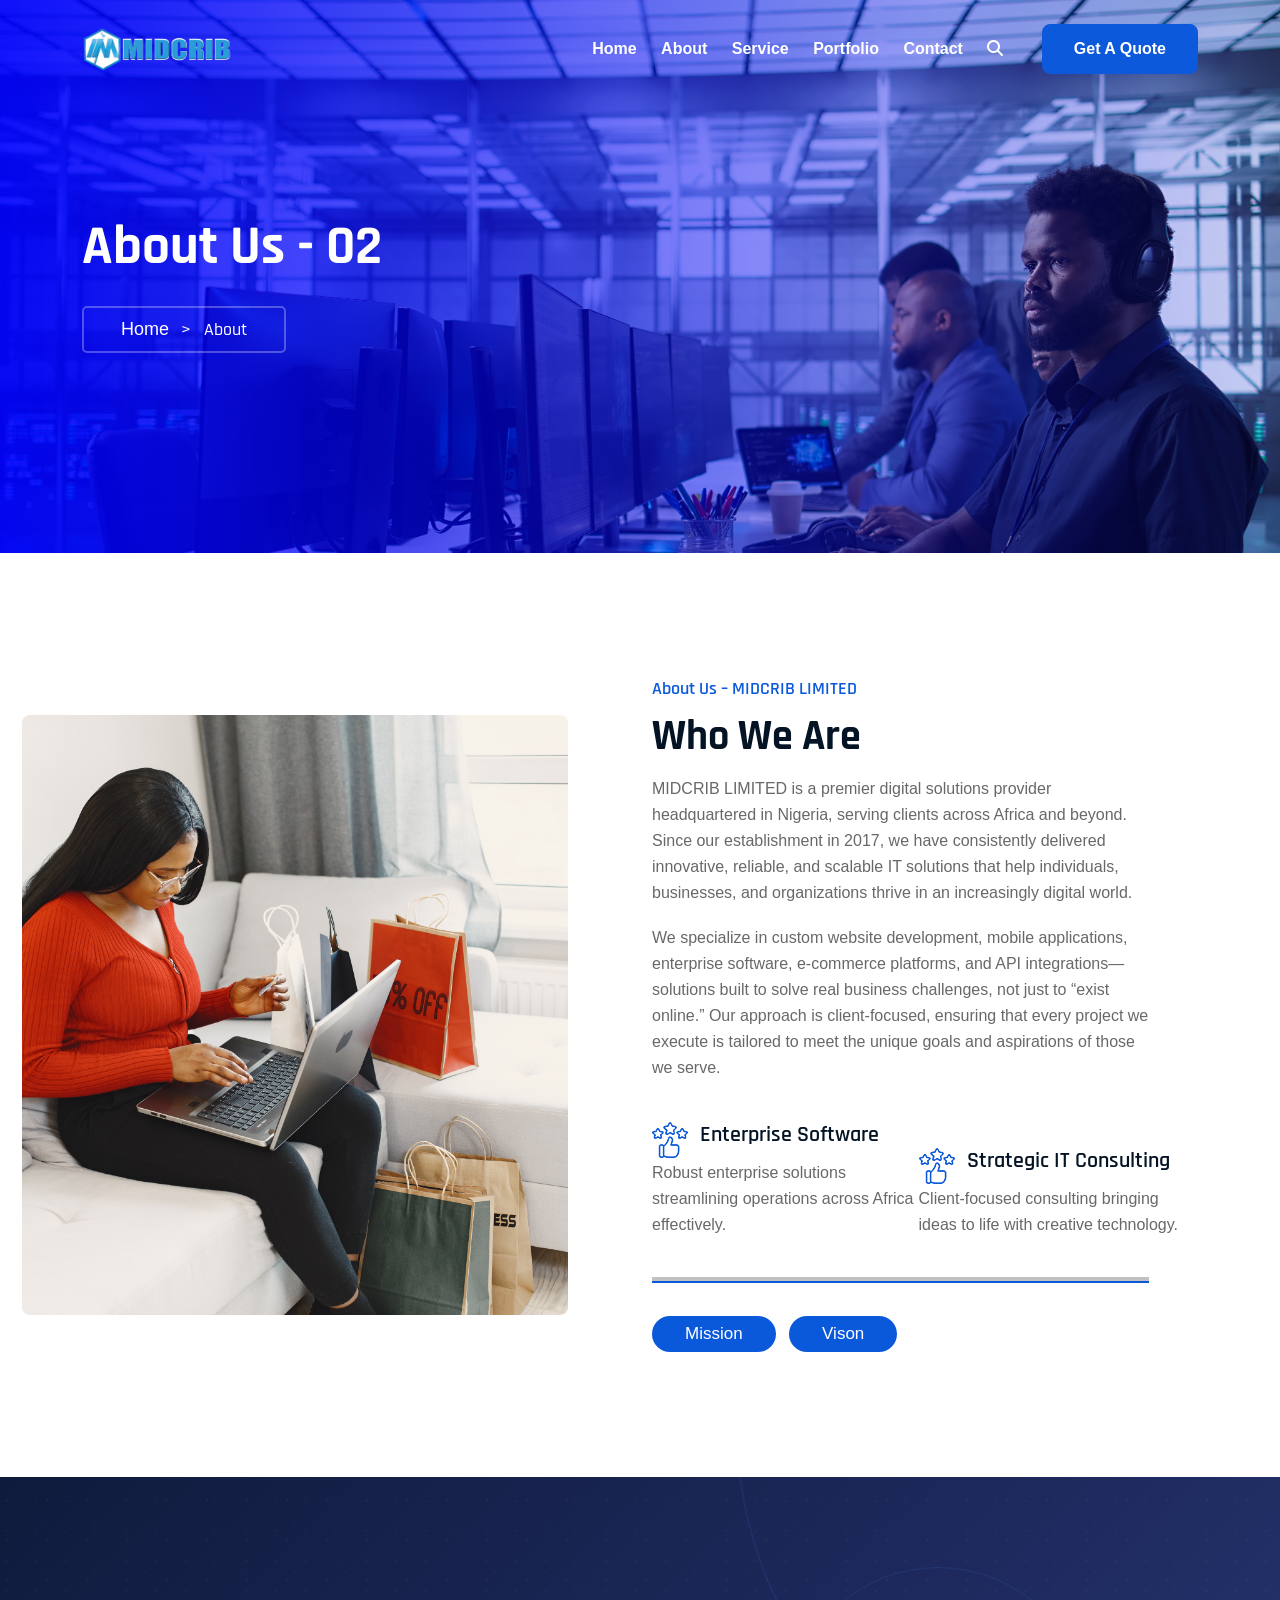
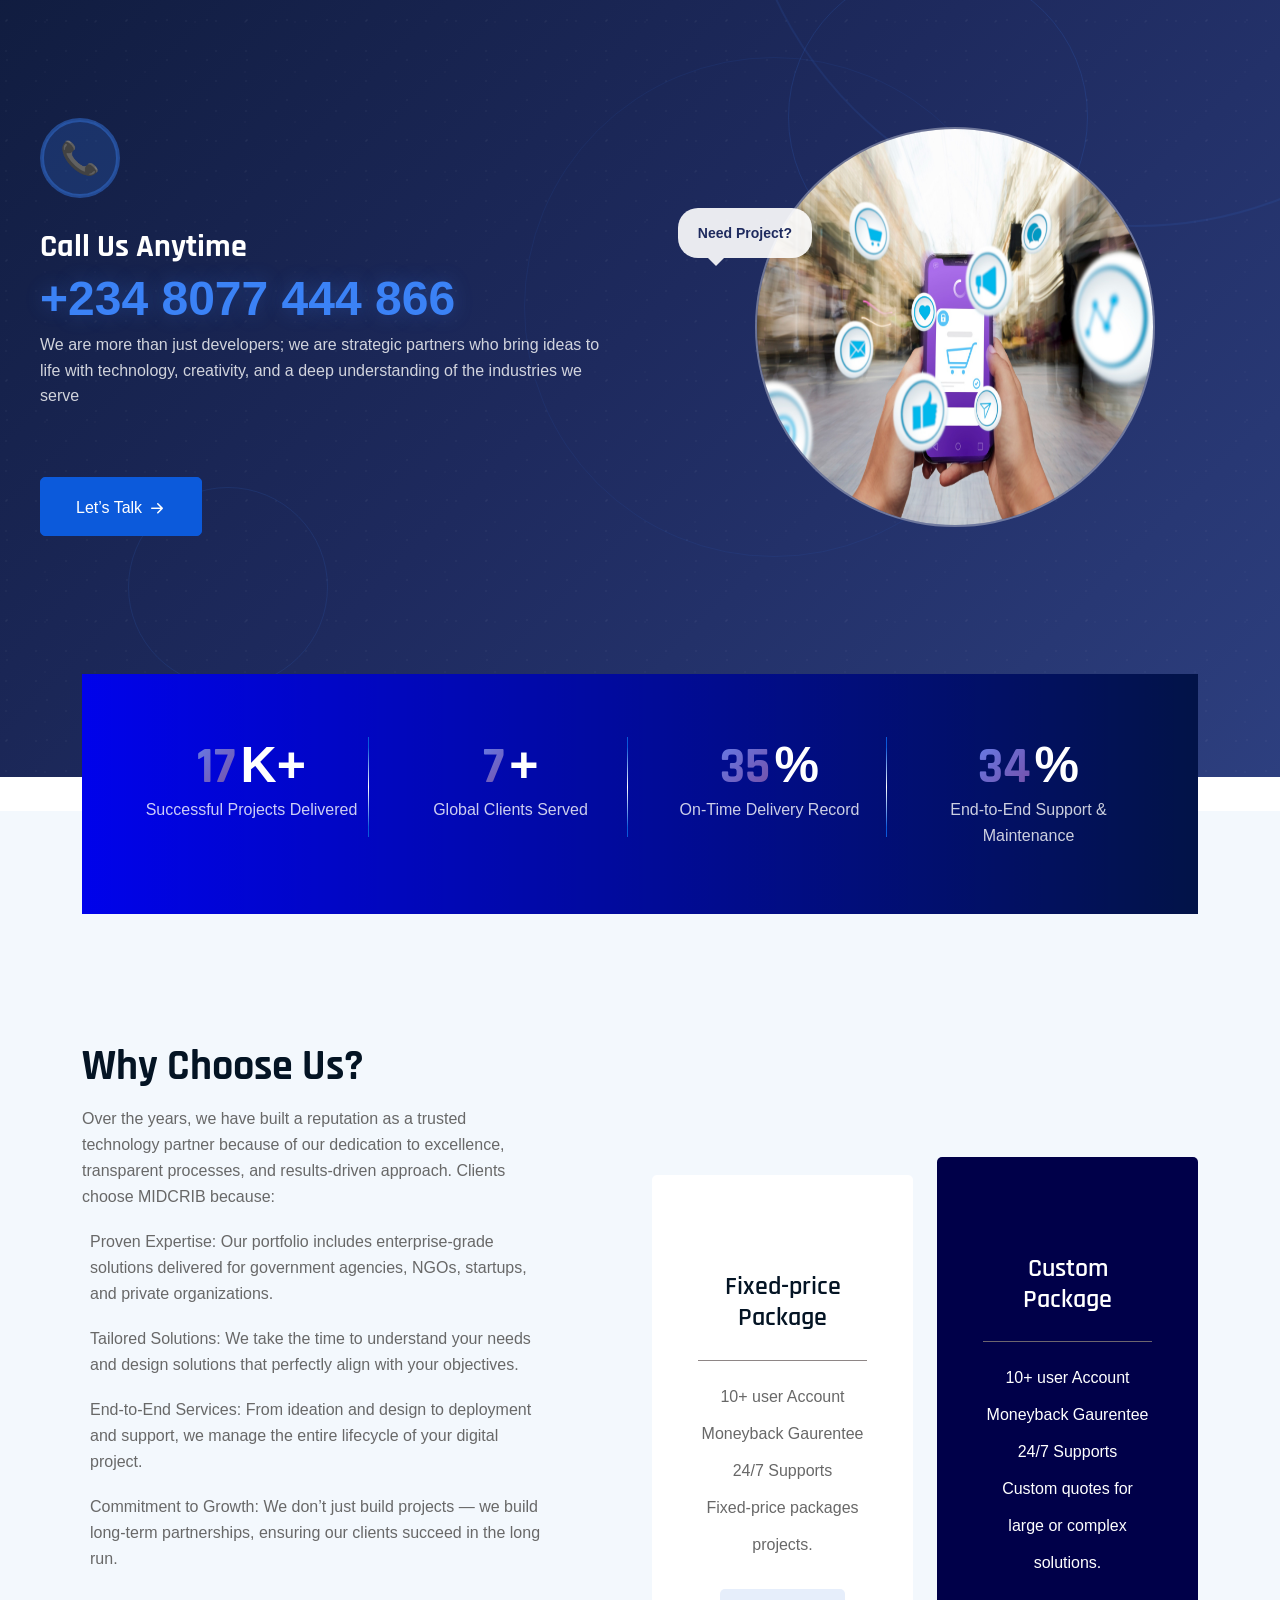
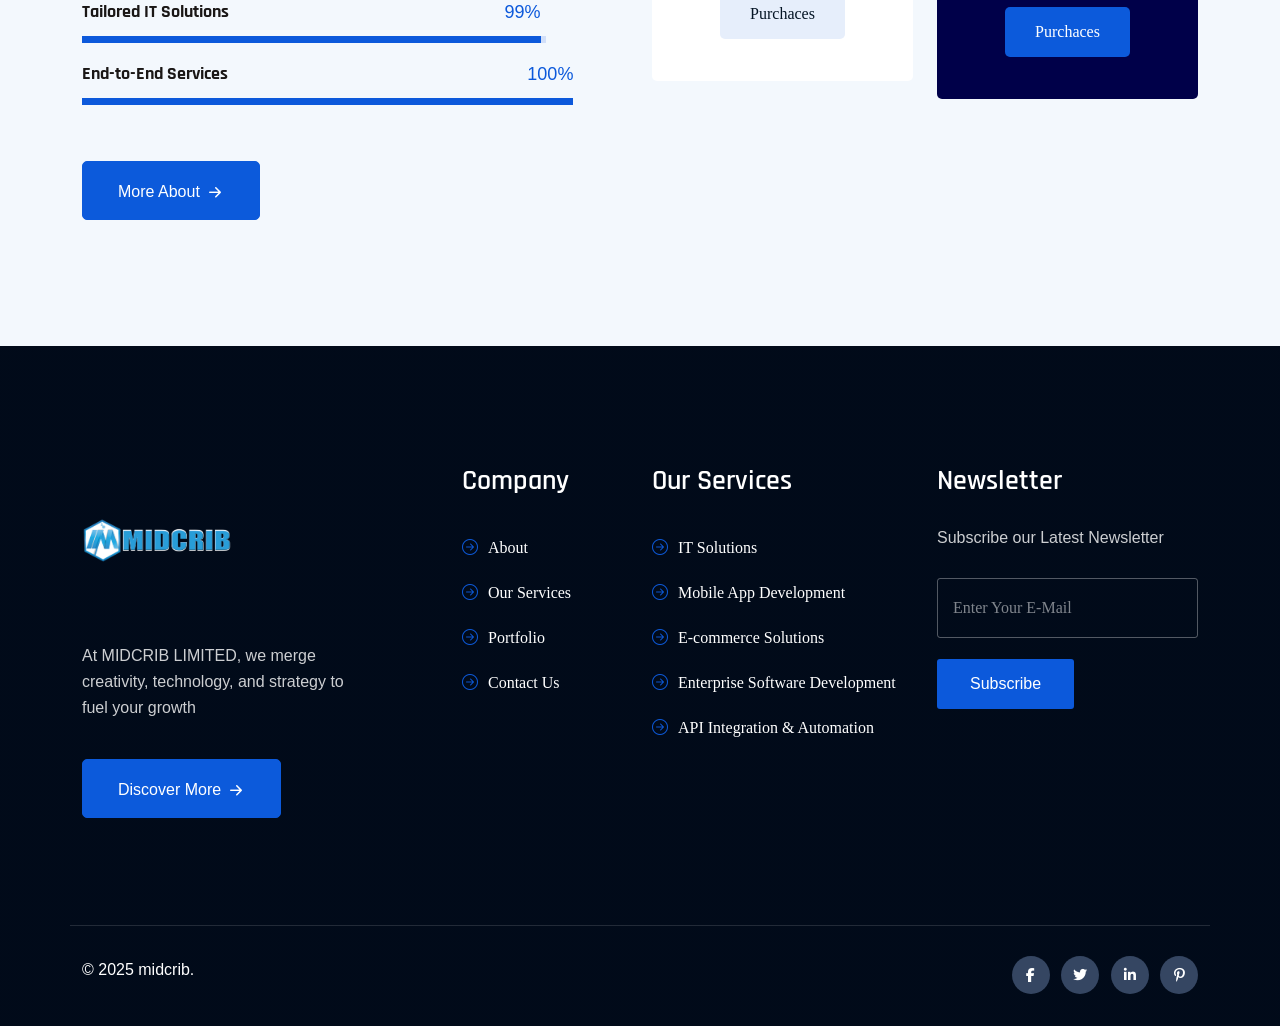
==== commit 469659b3: "content upadte" ====
--- a/about.html
+++ b/about.html
@@ -133,50 +133,8 @@
 	<script src="assets/js/vendor/modernizr-3.5.0.min.js"></script>
 </head>
 <body>
- <div id="quantumLoadingOverlay">
-        <div class="quantum-cosmic-bg"></div>
-        
-       
-        <div class="quantum-shape quantum-cube"></div>
-        <div class="quantum-shape quantum-triangle"></div>
-        <div class="quantum-shape quantum-circle"></div>
-        <div class="quantum-shape quantum-cube"></div>
-        <div class="quantum-shape quantum-triangle"></div>
-
-        <div class="quantum-loading-container">
-            <div class="quantum-loading-card">
-             
-                <div class="quantum-spinner">
-                    <div class="quantum-spinner-ring quantum-ring-1"></div>
-                    <div class="quantum-spinner-ring quantum-ring-2"></div>
-                    <div class="quantum-spinner-ring quantum-ring-3"></div>
-                    <div class="quantum-core"></div>
-                </div>
-                
-              
-                <div class="quantum-loading-text">LOADING</div>
-                
-                
-                <div class="quantum-dots">
-                    <div class="quantum-dot"></div>
-                    <div class="quantum-dot"></div>
-                    <div class="quantum-dot"></div>
-                </div>
-                
-              
-                <div class="quantum-progress-container">
-                    <div class="quantum-progress-bar" id="quantumProgressBar"></div>
-                </div>
-                
-              
-                <div class="quantum-percentage" id="quantumPercentage">0%</div>
-                
-             
-                <div class="quantum-status-text" id="quantumStatusText">Innovative IT Solutions...</div>
-            </div>
-        </div>
-    </div>
-	<div class="main-content">
+ 
+	<div class="">
 		<!-- loder -->
 		<!-- <div class="loader-wrapper">
 			<span class="loader"></span>
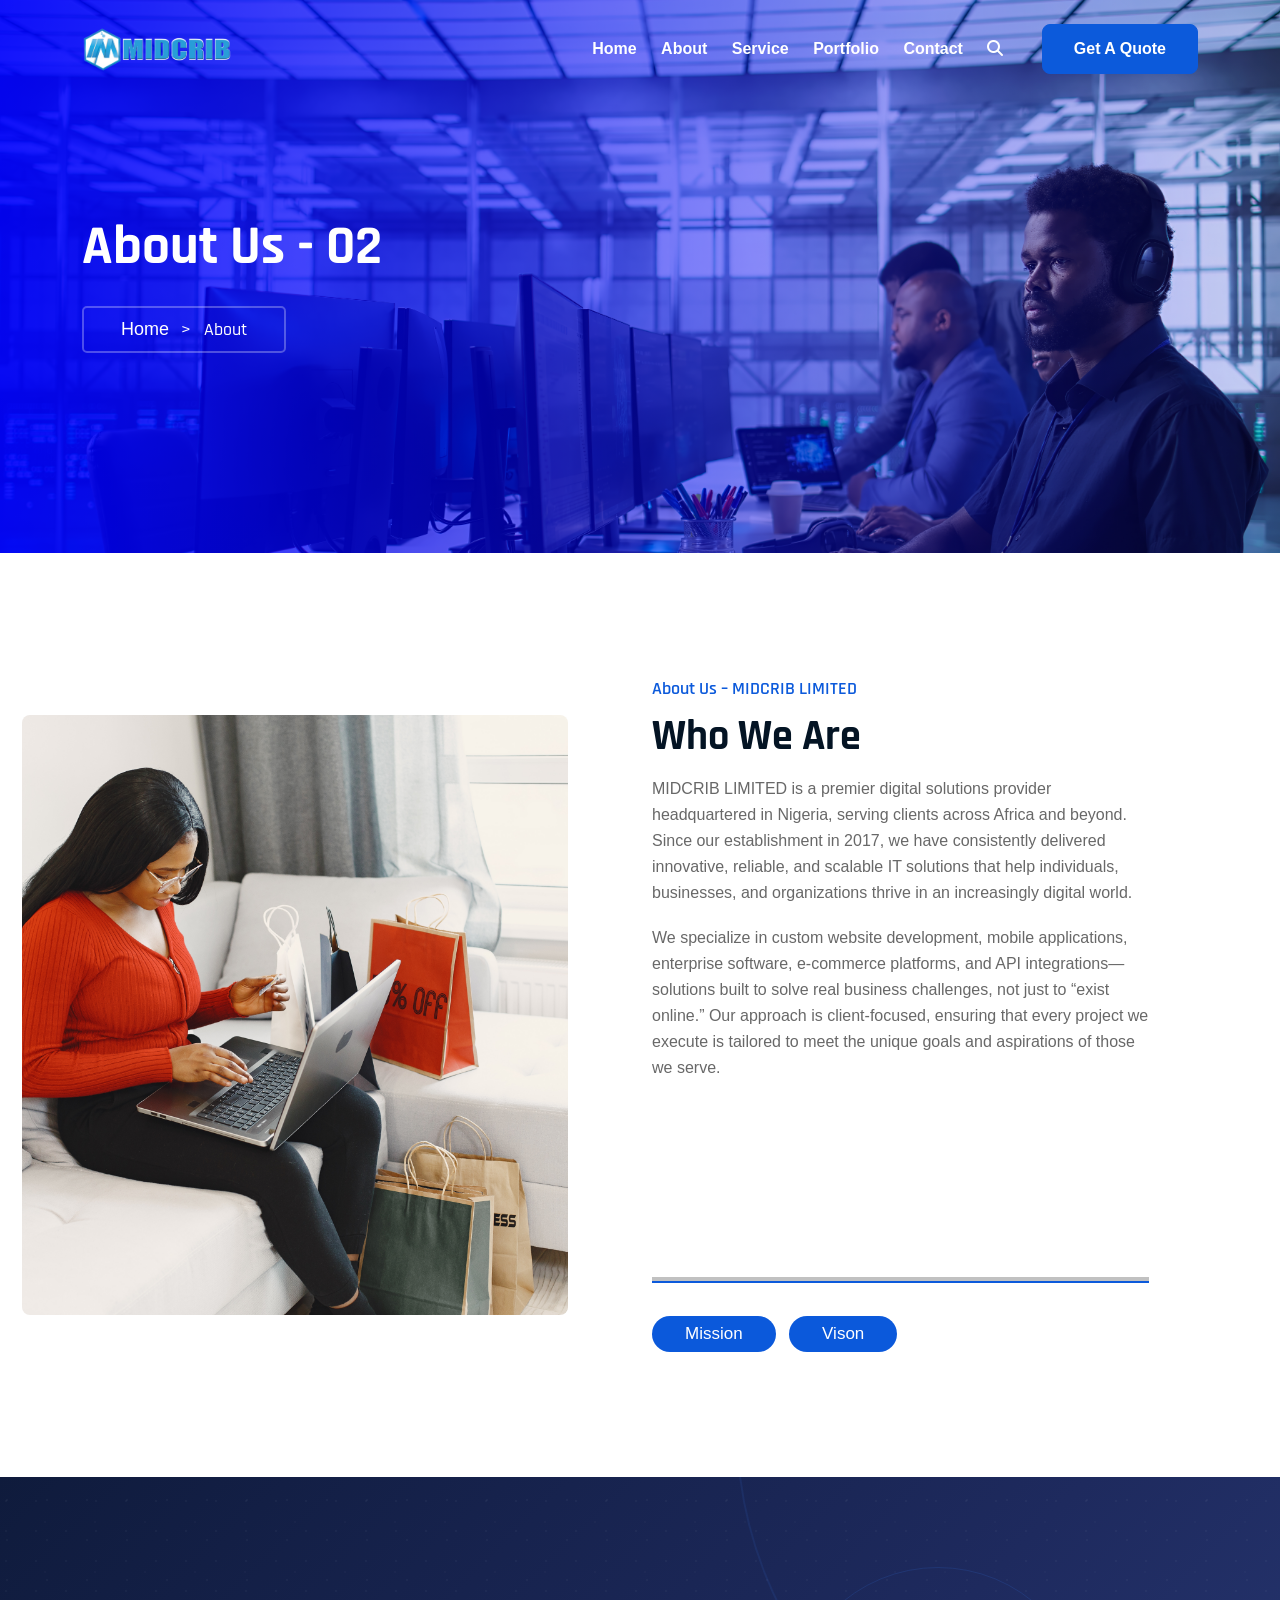
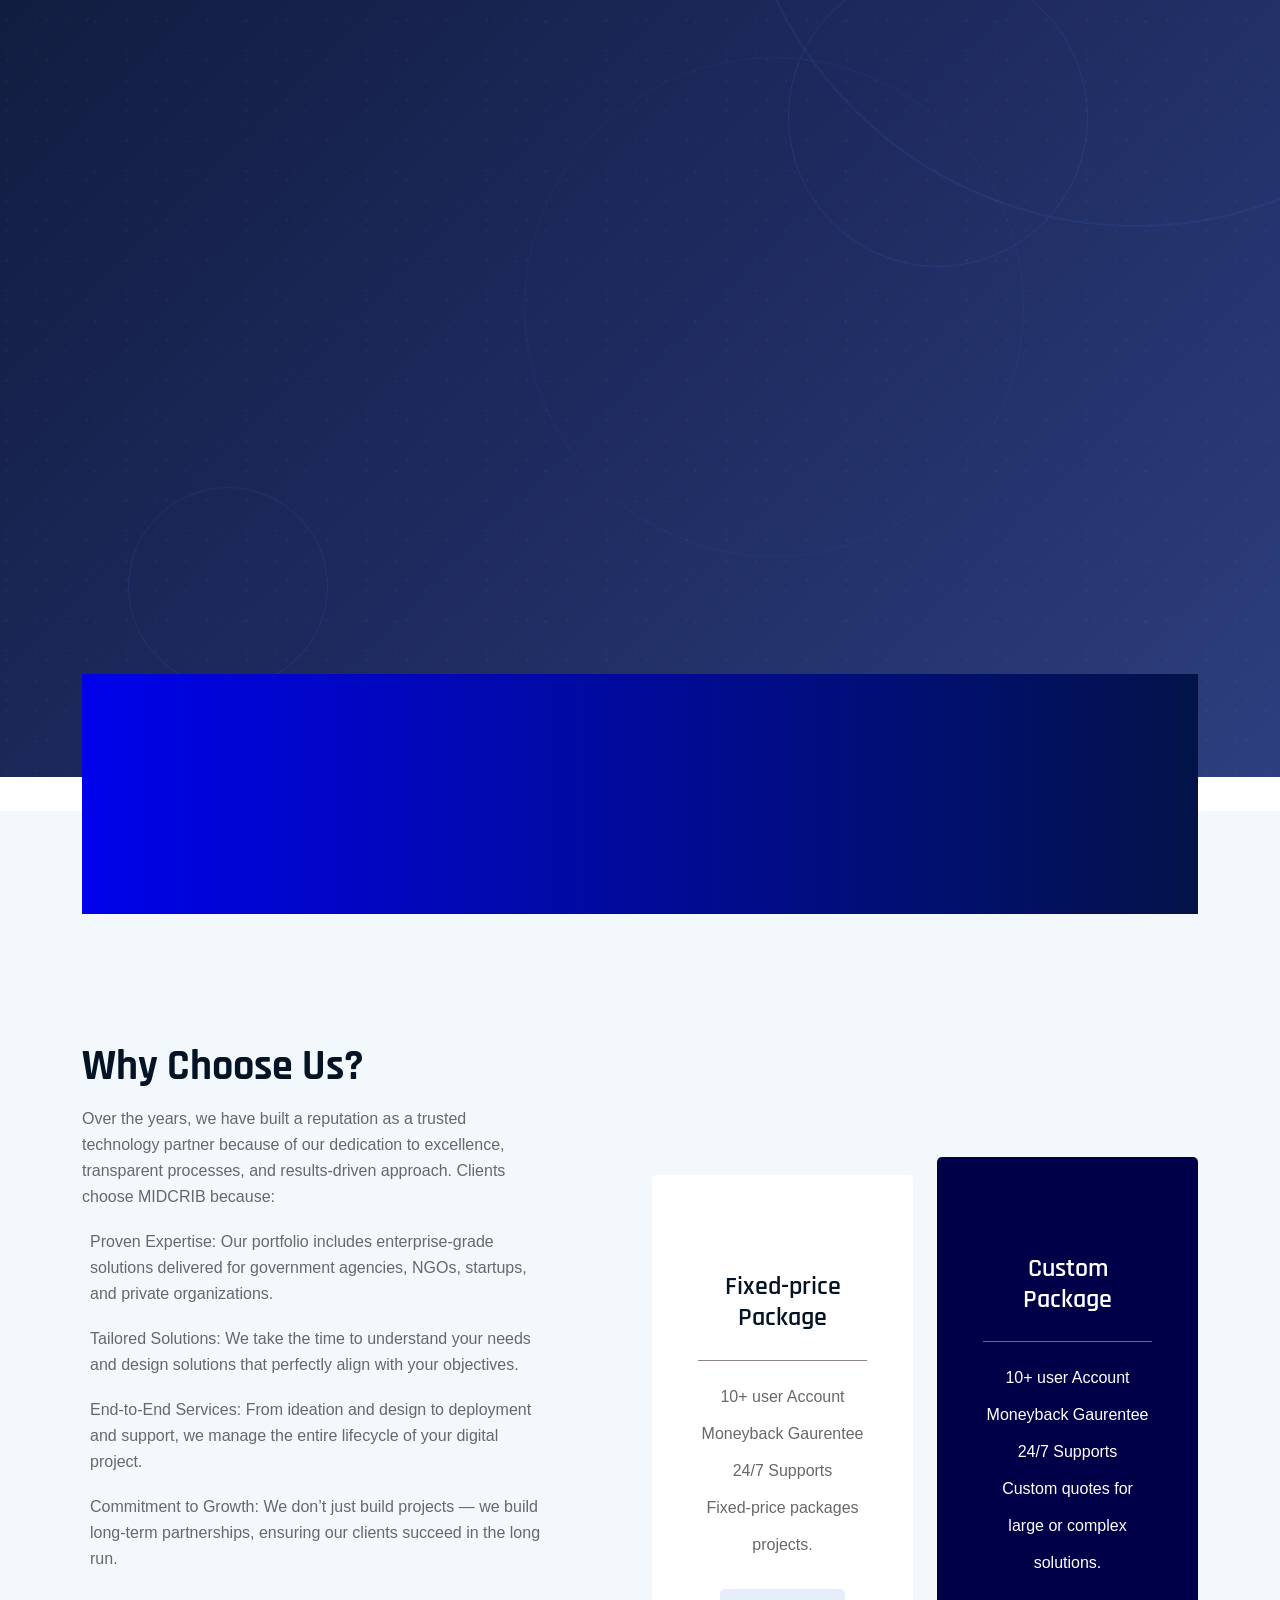
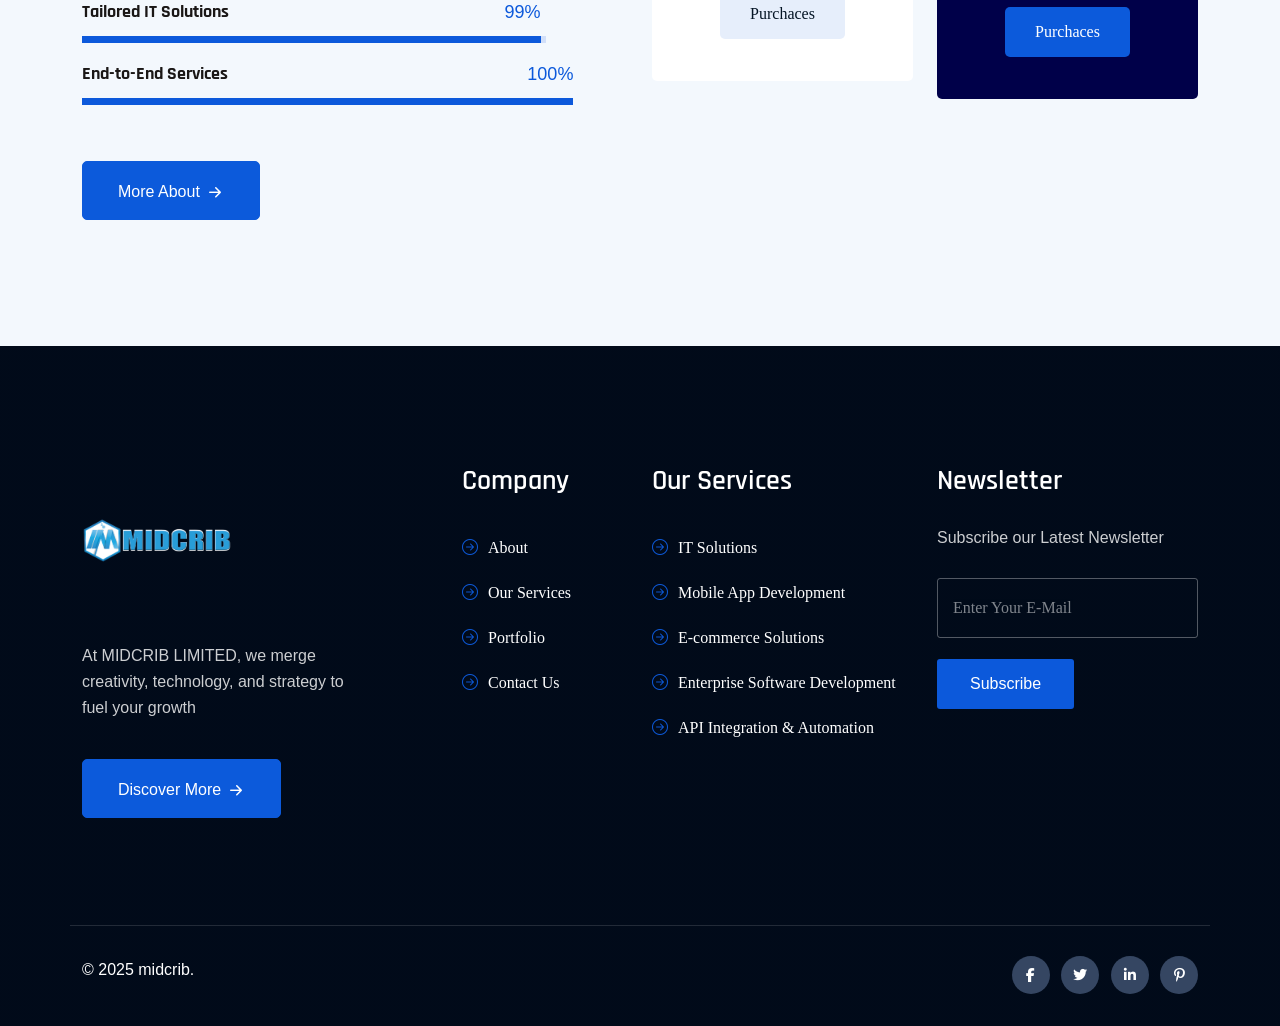
==== commit bbf2802f: "content update" ====
--- a/about.html
+++ b/about.html
@@ -104,7 +104,7 @@
 	
 	<!-- Non-critical CSS loaded asynchronously -->
 	<link rel="stylesheet" href="assets/css/owl.carousel.min.css" type="text/css" media="all">
-	<link rel="stylesheet" href="assets/css/loading.css" type="text/css" media="all">
+
 
 	<link rel="stylesheet" href="assets/css/animate.css" type="text/css" media="all">
 	<link rel="stylesheet" href="assets/css/bootstraps.css" type="text/css" media="all">
@@ -621,7 +621,7 @@
 });
 </script>
 	<!-- jquery js -->
-	<script src="assets/js/loading.js"></script>
+
 
 	<script src="assets/js/vendor/jquery-3.6.2.min.js"></script>
 	<!-- bootstrap js -->
